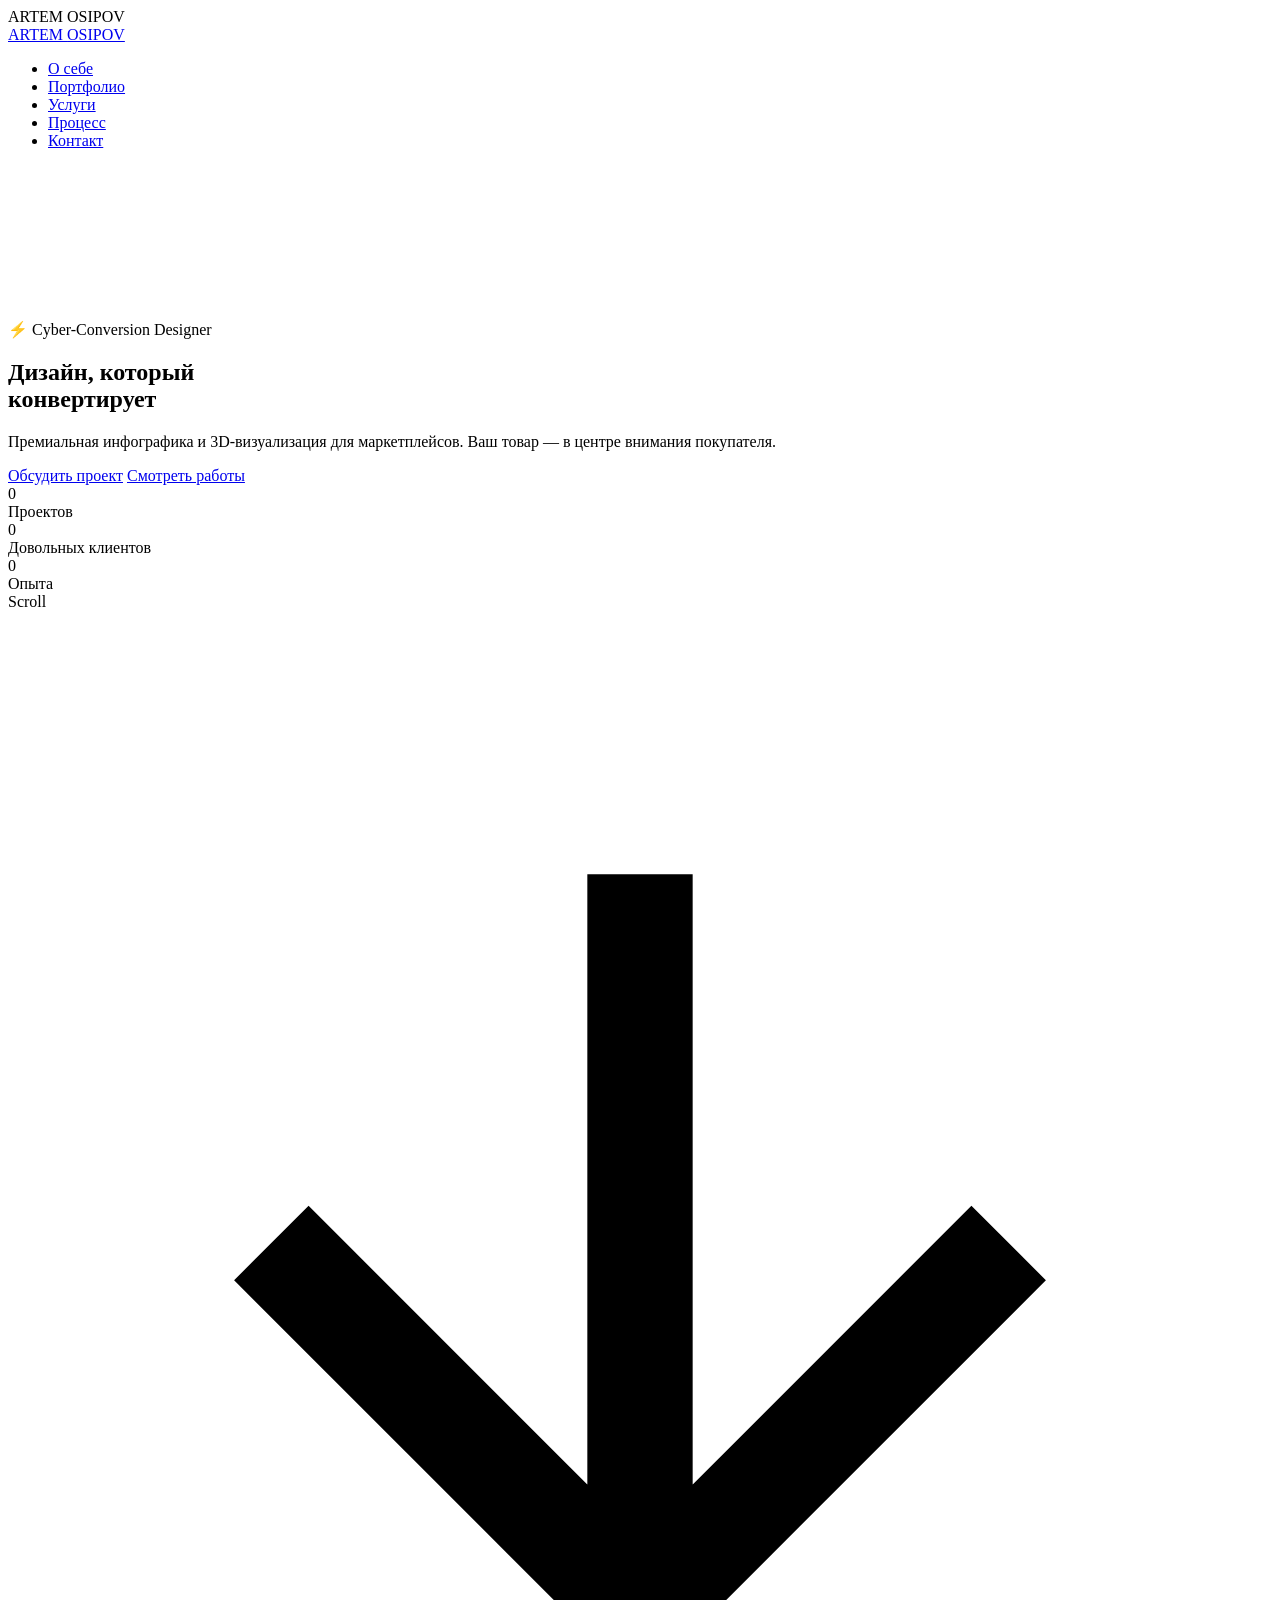
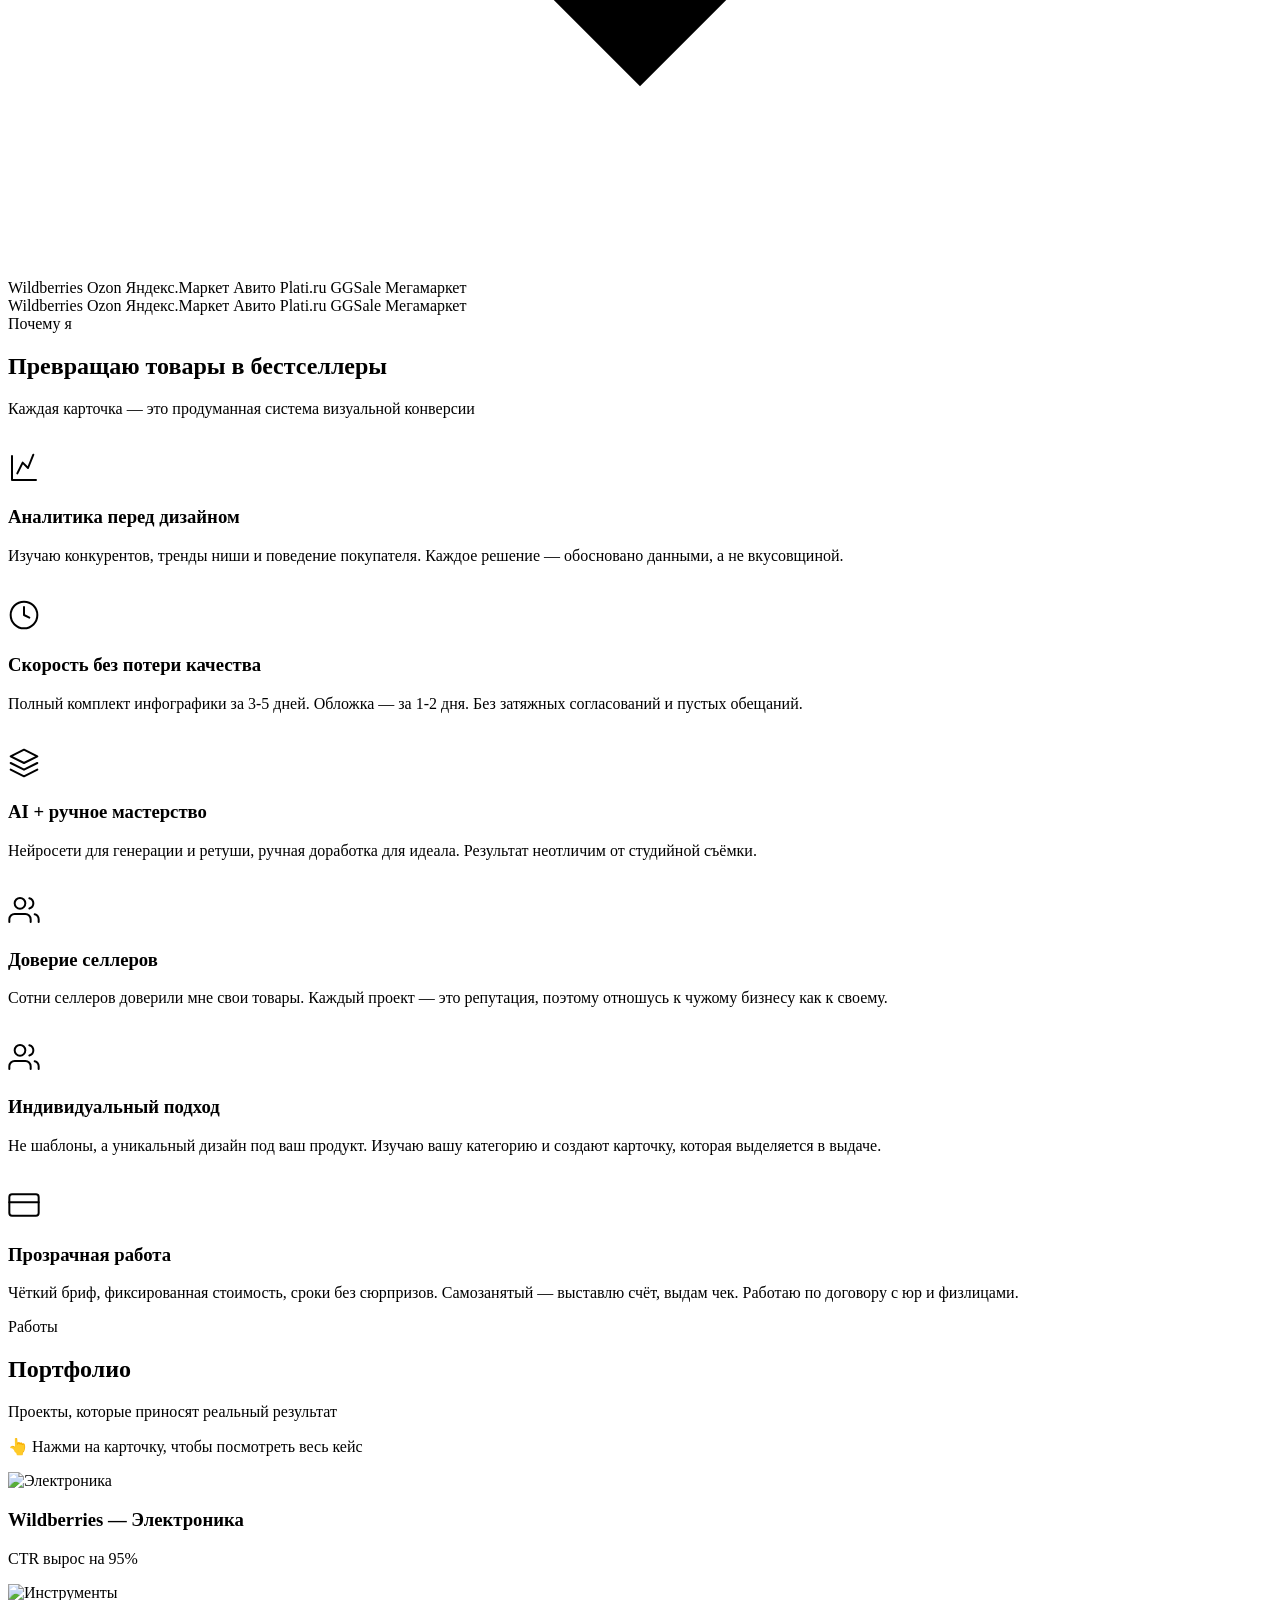
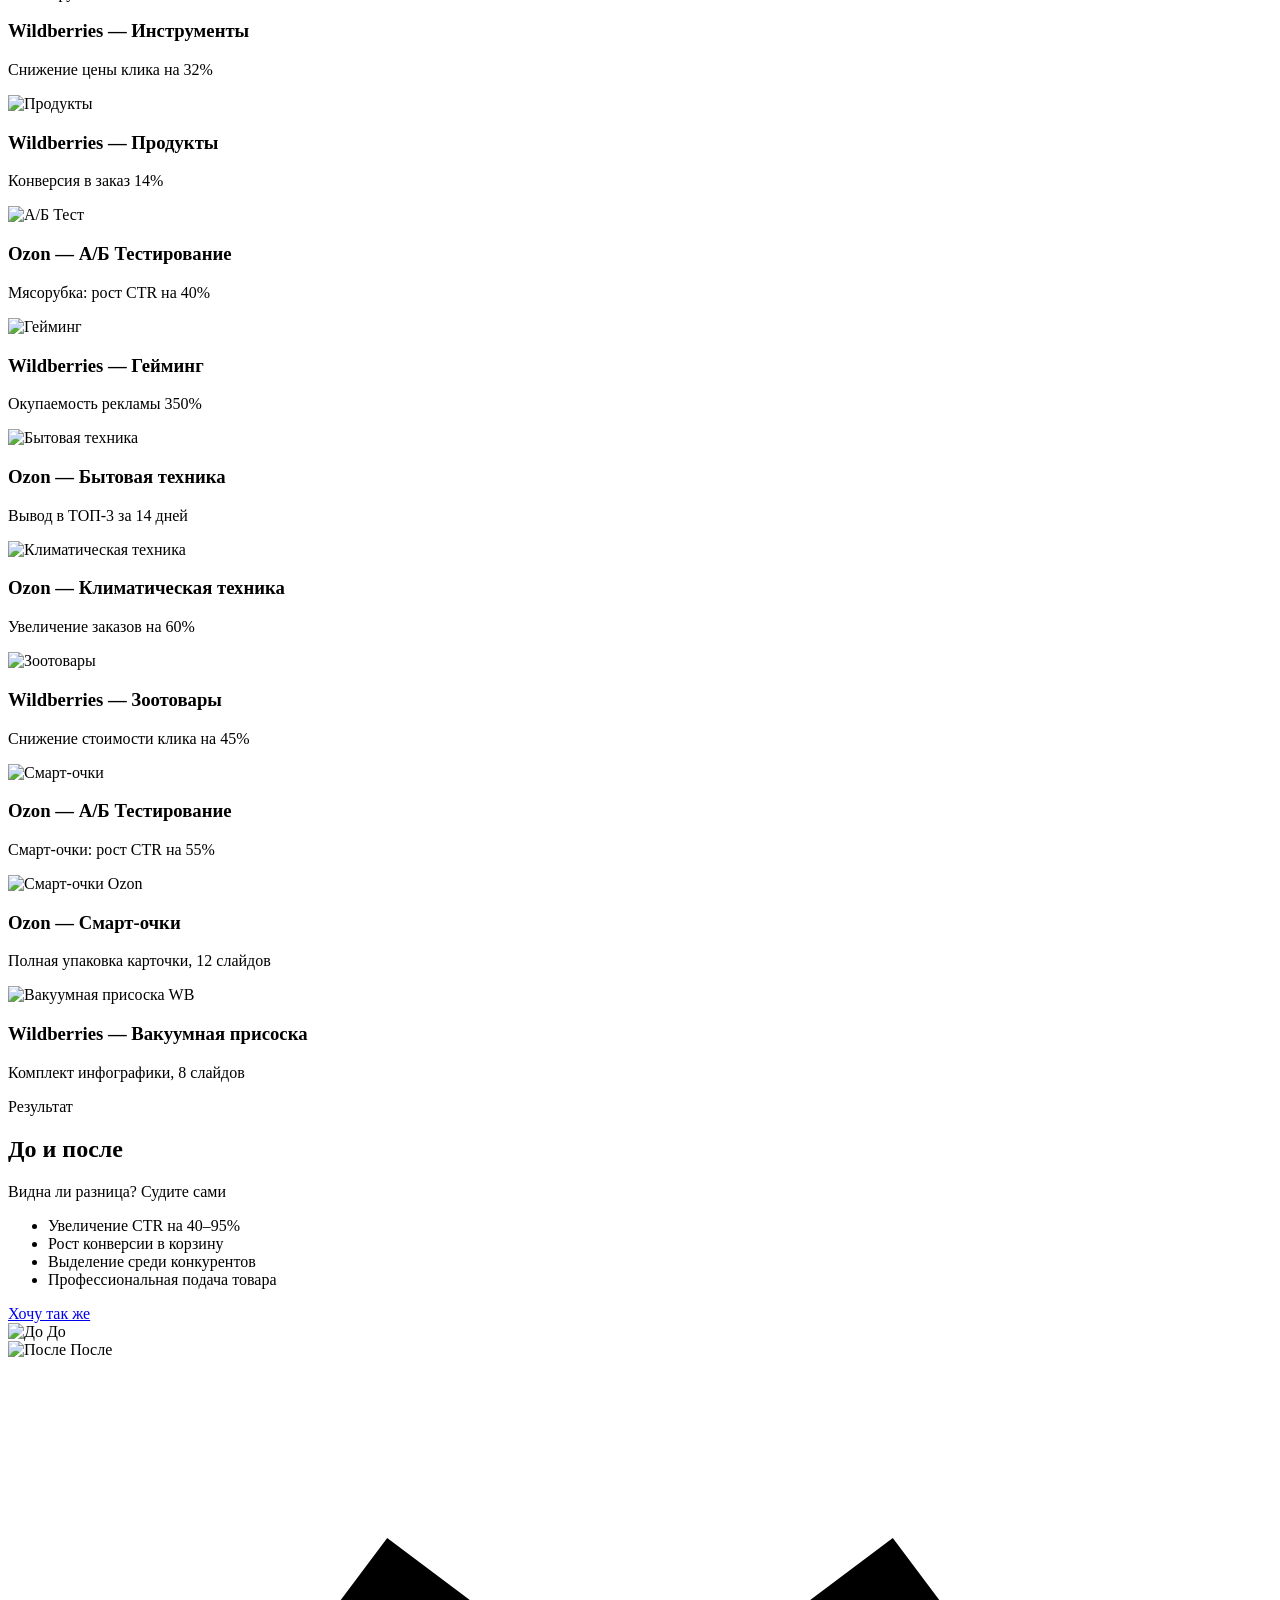
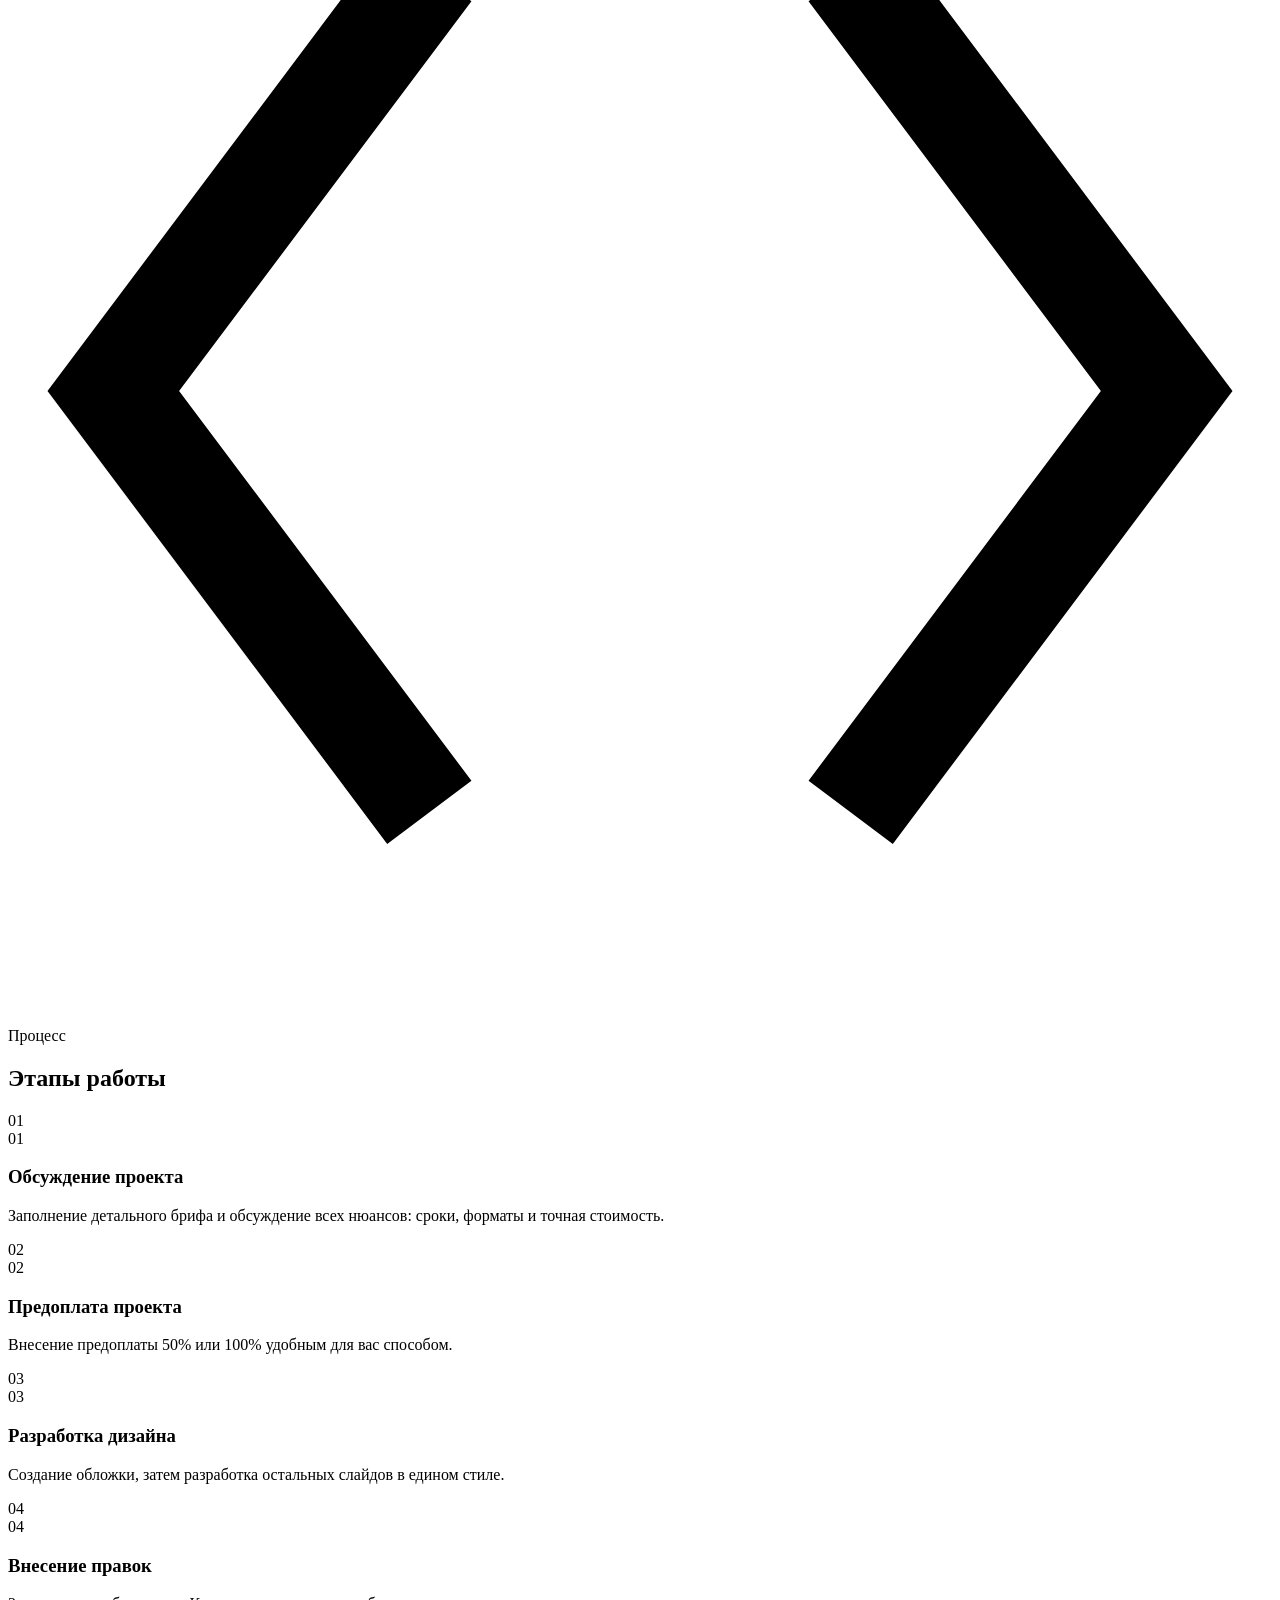
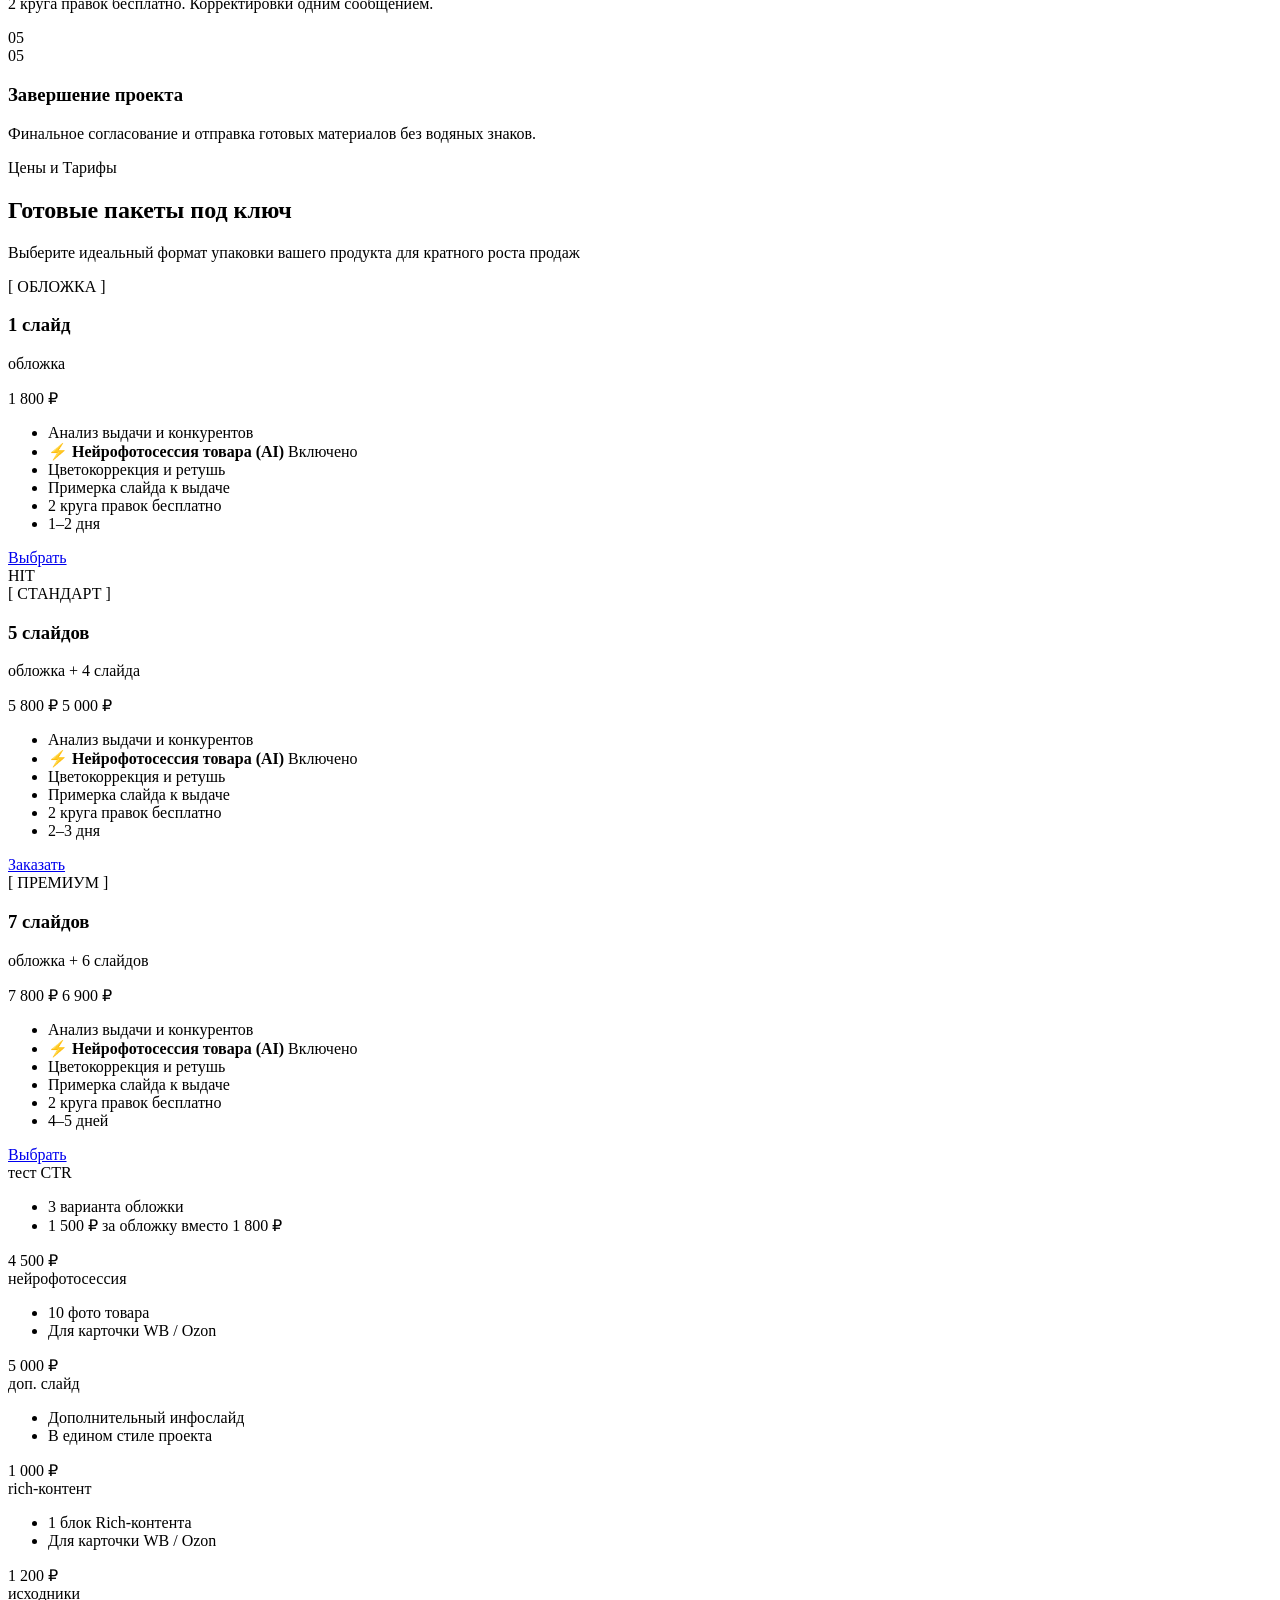
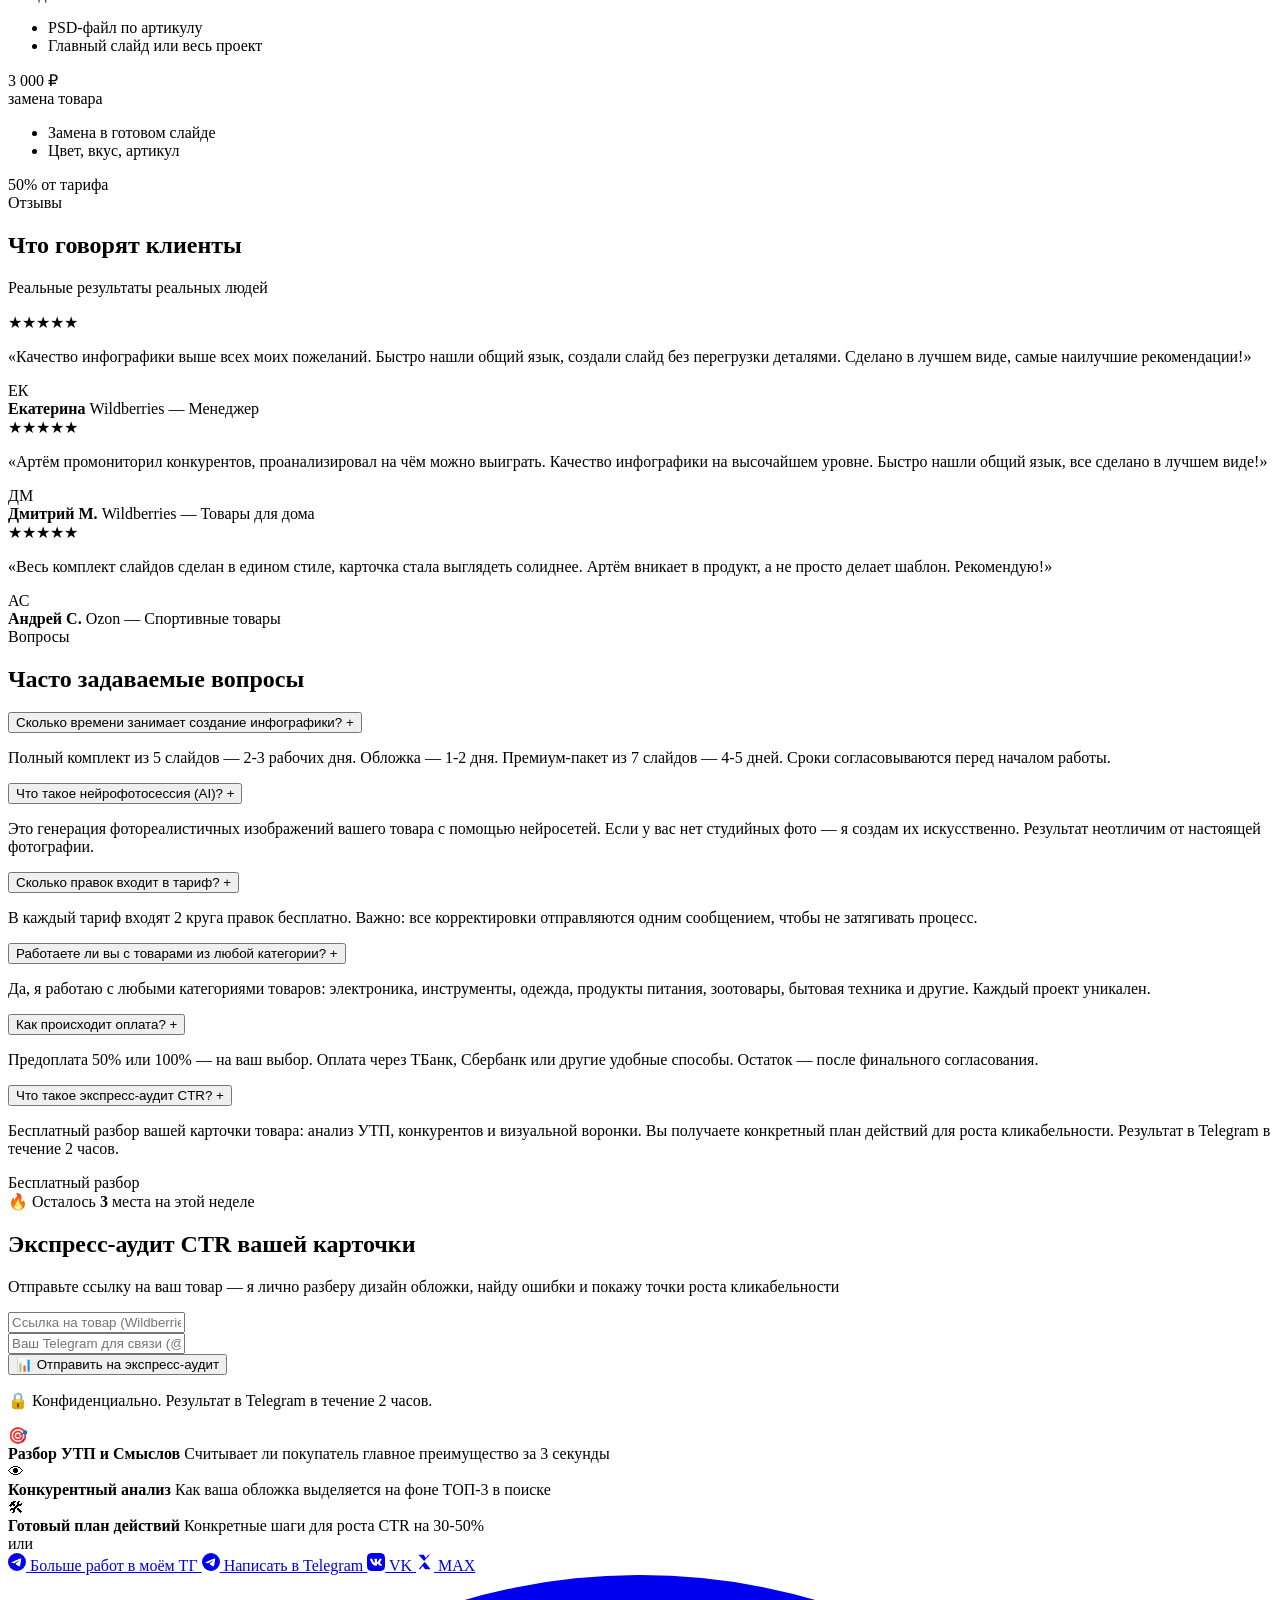
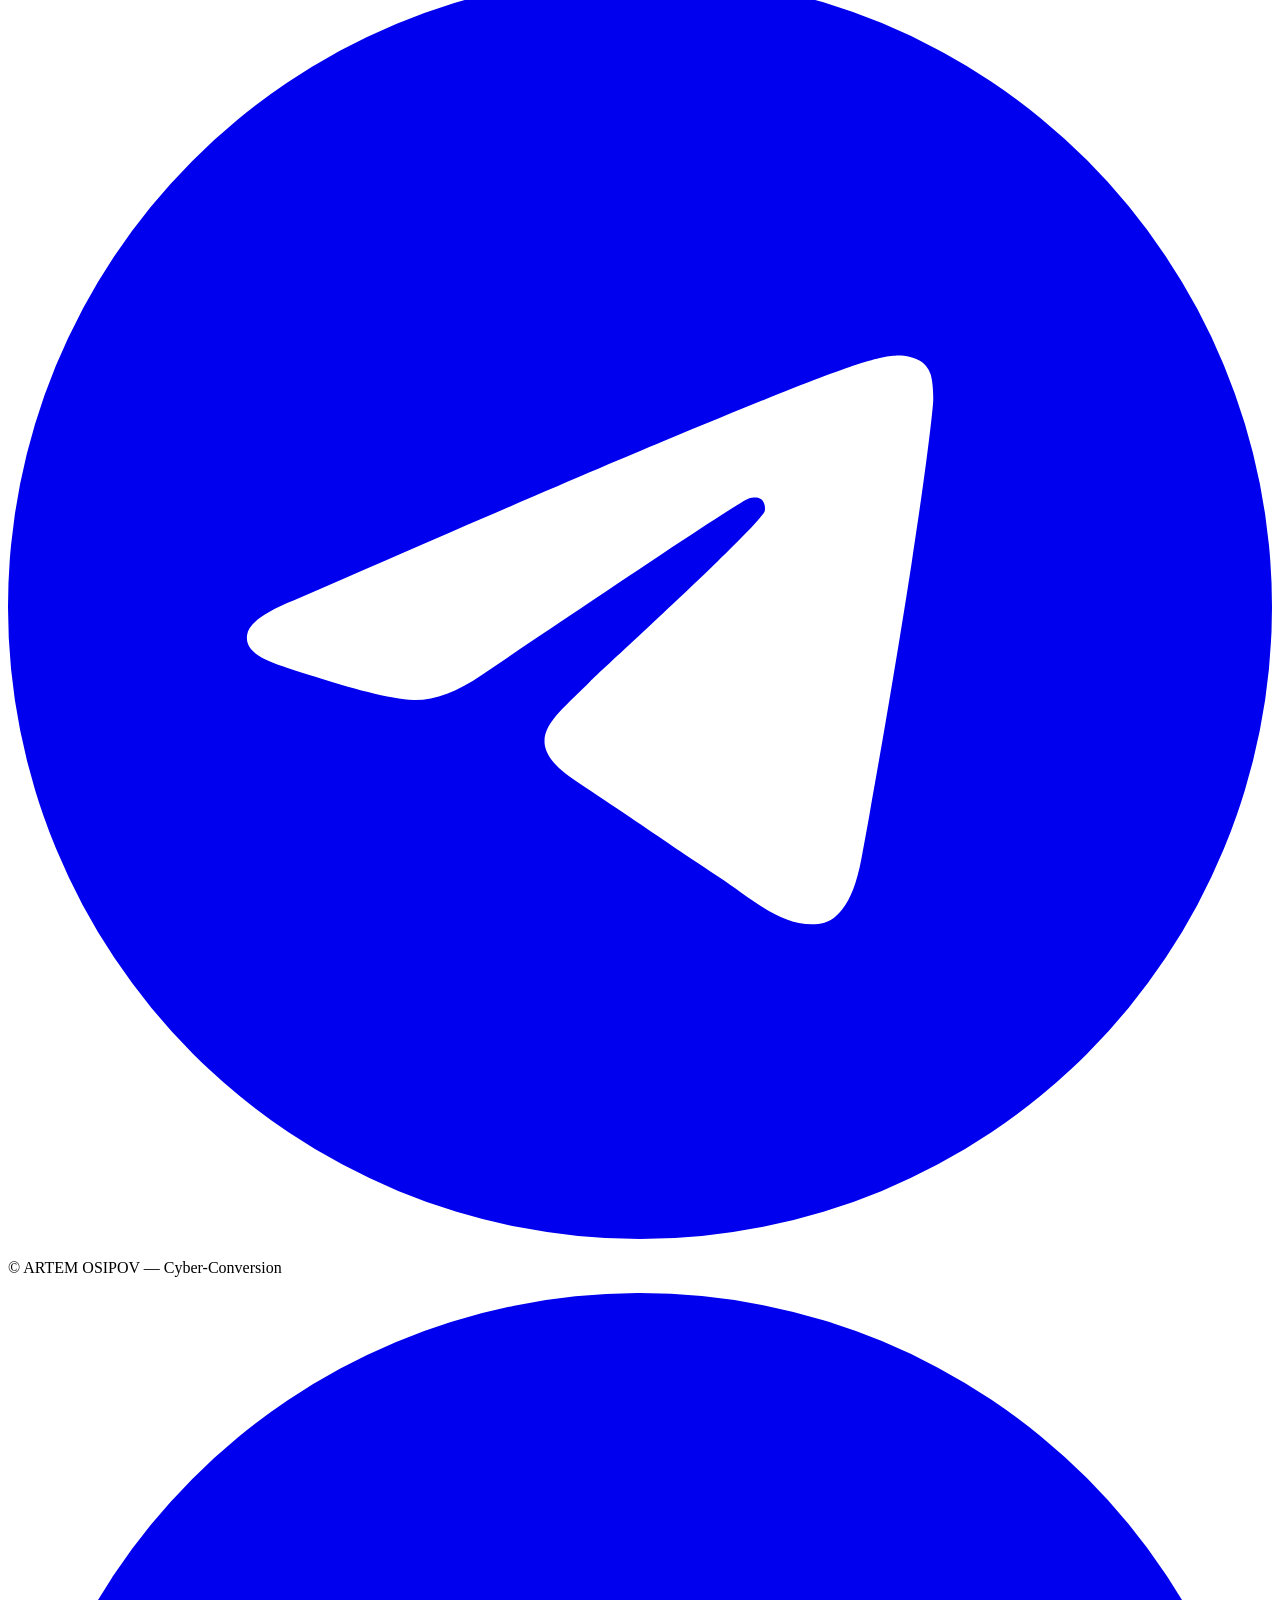
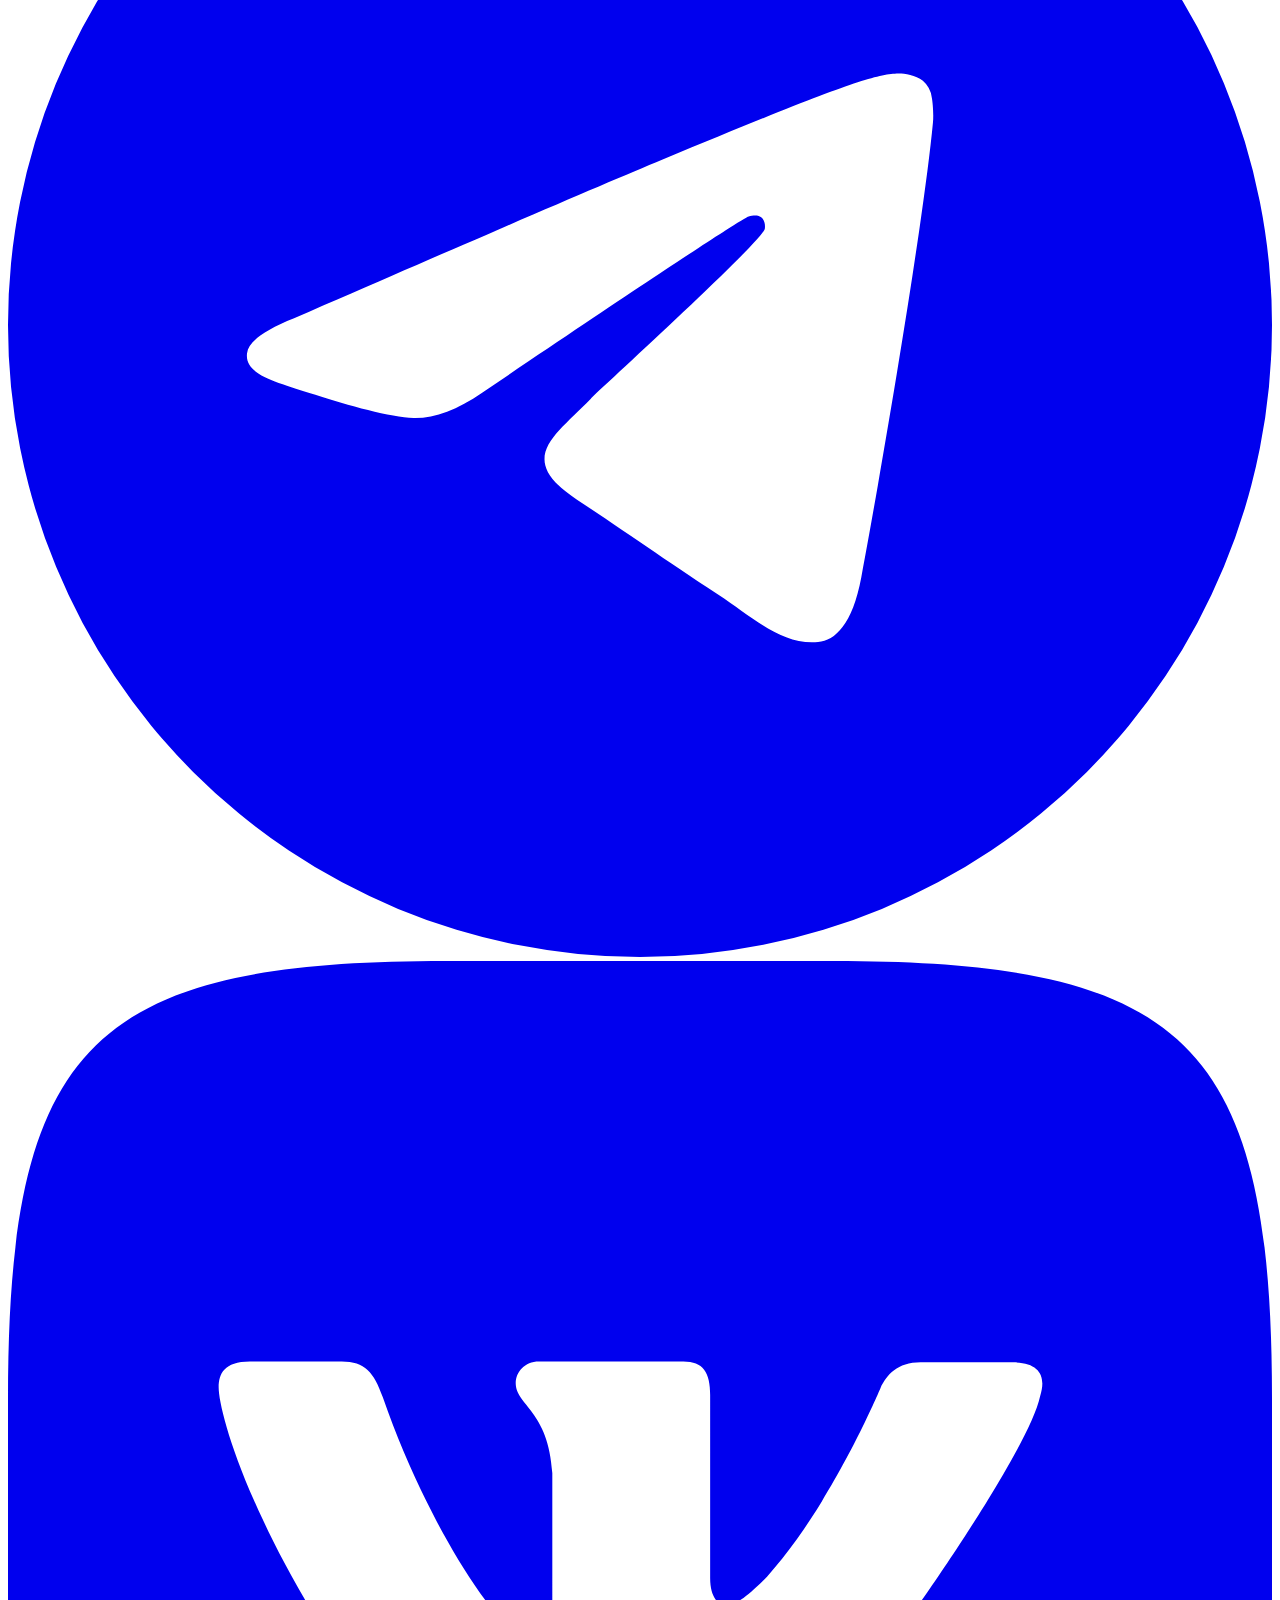
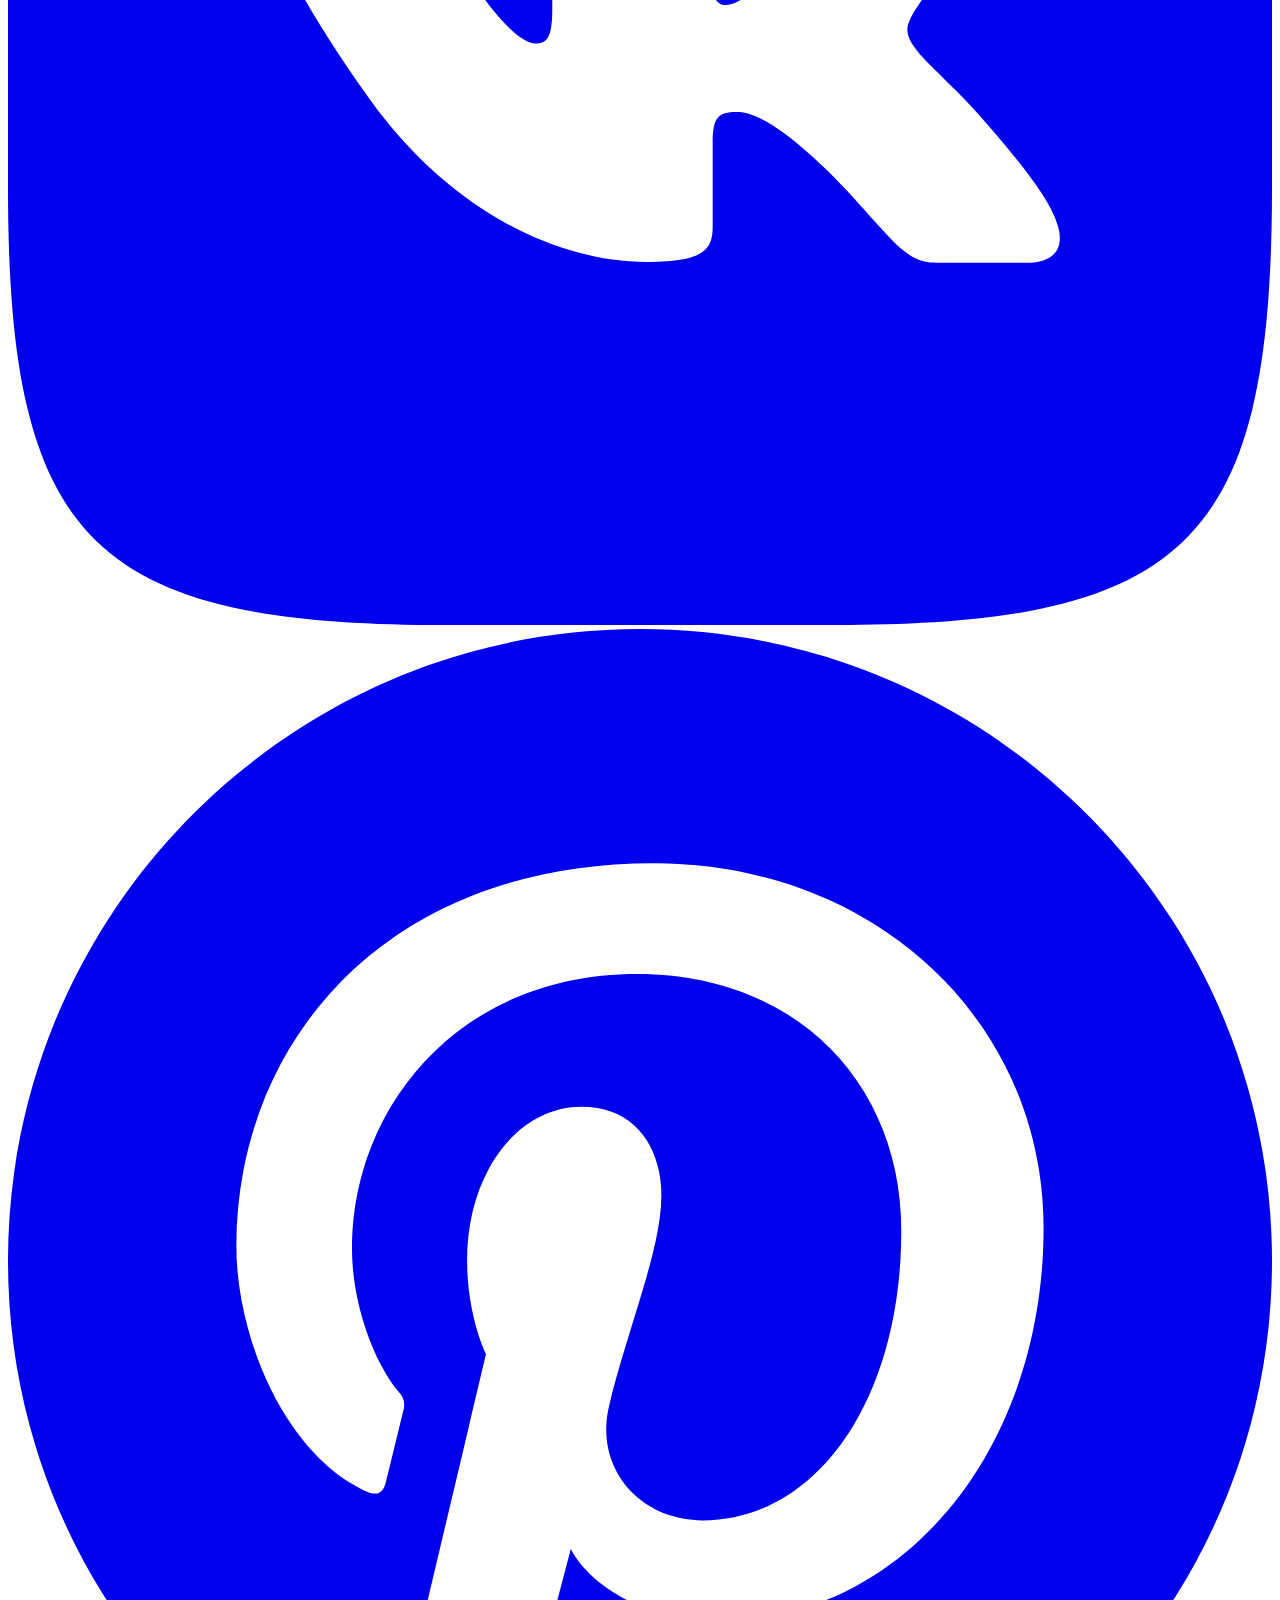
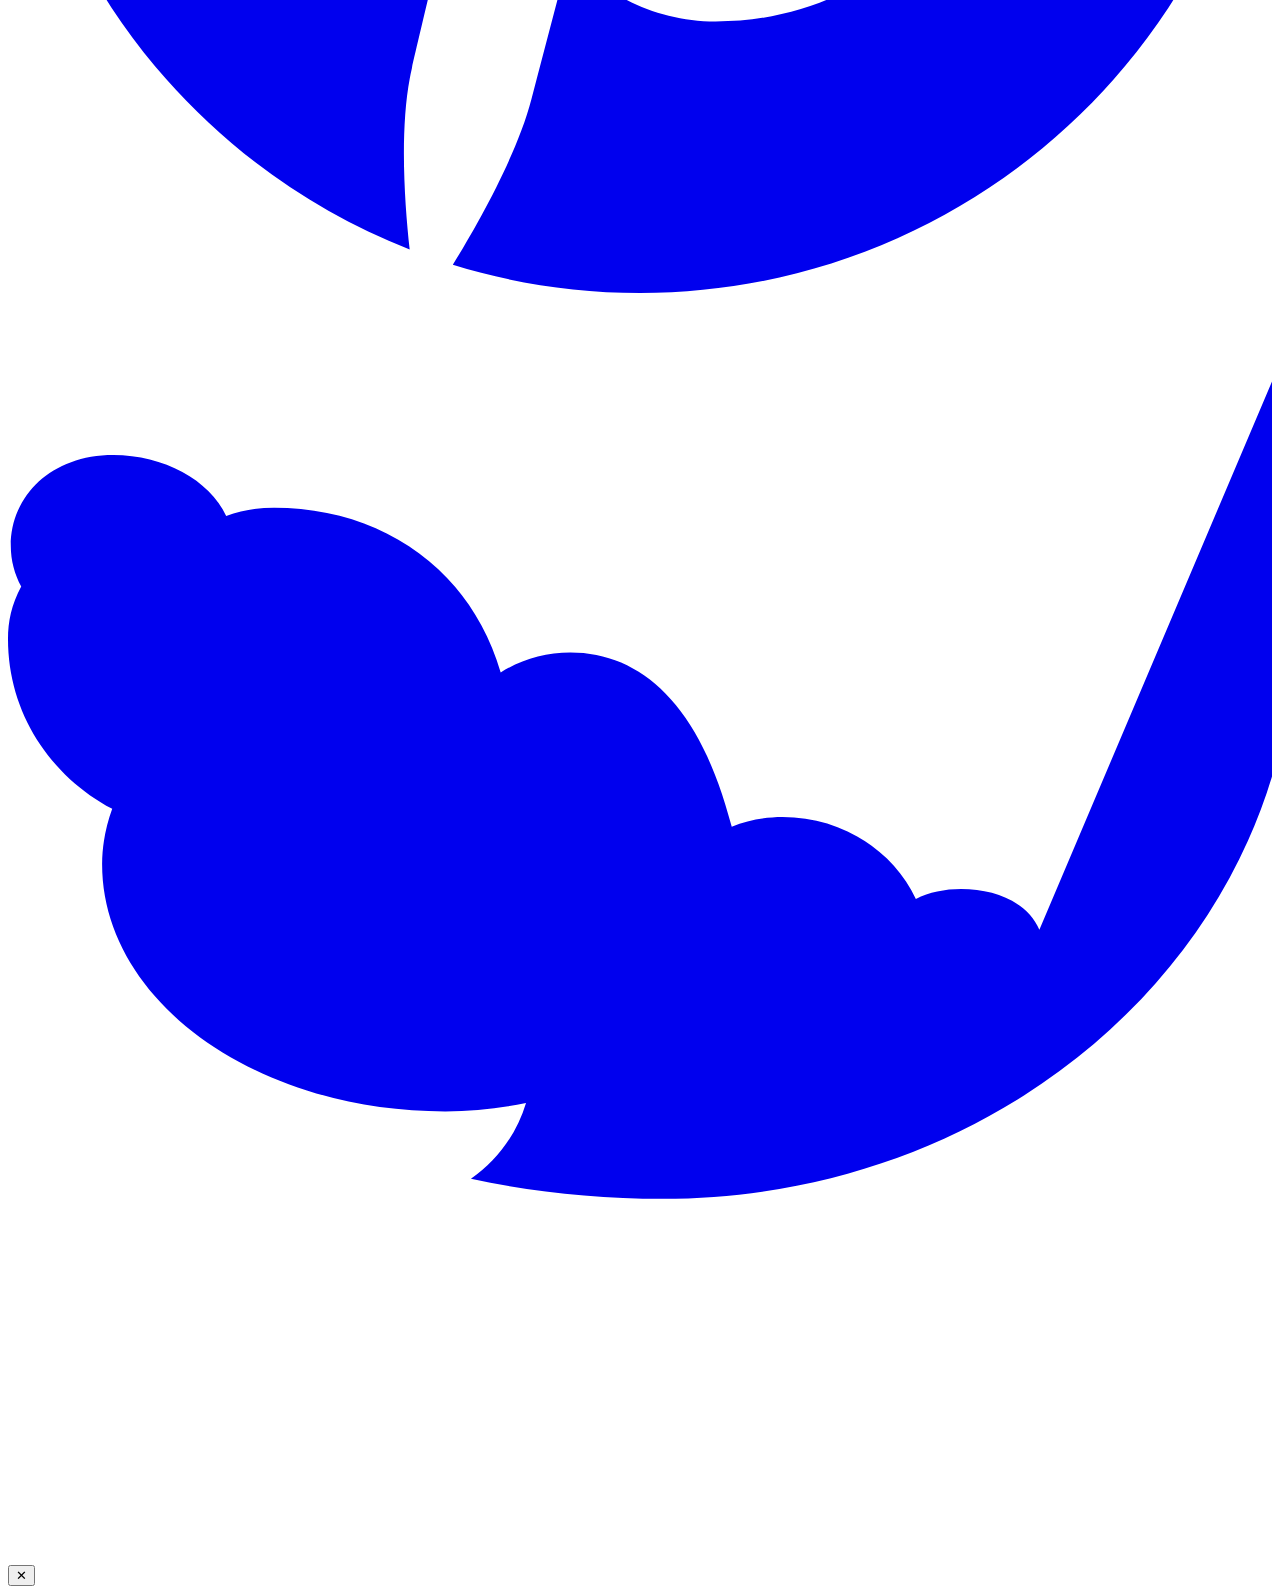
==== templates/index.html @ 78086f6d "Update marquee, add urgency timer, fix case 10/11 descriptions" ====
<!DOCTYPE html>
<html lang="ru">
<head>
  <meta charset="UTF-8">
  <meta name="viewport" content="width=device-width, initial-scale=1.0">
  <title>Artem Osipov — Cyber-Conversion | Инфографика для маркетплейсов</title>
  <meta name="description" content="Премиальная инфографика и 3D-визуализация для Wildberries, Ozon и других маркетплейсов. Дизайн, который конвертирует.">
  <meta name="theme-color" content="#0C1220">

  <!-- OpenGraph / Facebook -->
  <meta property="og:type" content="website">
  <meta property="og:url" content="https://osipov-design.ru/">
  <meta property="og:title" content="Artem Osipov — Cyber-Conversion | Инфографика для маркетплейсов">
  <meta property="og:description" content="Премиальная инфографика и 3D-визуализация для Wildberries, Ozon. Дизайн, который конвертирует и поднимает продажи.">
  <meta property="og:image" content="https://osipov-design.ru/static/images/bento-ai.png">
  <meta property="og:image:width" content="1200">
  <meta property="og:image:height" content="630">

  <!-- Twitter -->
  <meta name="twitter:card" content="summary_large_image">
  <meta name="twitter:url" content="https://osipov-design.ru/">
  <meta name="twitter:title" content="Artem Osipov — Cyber-Conversion | Инфографика для маркетплейсов">
  <meta name="twitter:description" content="Премиальная инфографика и 3D-визуализация для Wildberries, Ozon. Дизайн, который конвертирует и поднимает продажи.">
  <meta name="twitter:image" content="https://osipov-design.ru/static/images/bento-ai.png">

  <!-- Favicon -->
  <link rel="icon" type="image/svg+xml" href="data:image/svg+xml,<svg xmlns='http://www.w3.org/2000/svg' viewBox='0 0 100 100'><text y='.9em' font-size='90'>⚡</text></svg>">

  <!-- JSON-LD Structured Data -->
  <script type="application/ld+json">
  {
    "@context": "https://schema.org",
    "@type": "ProfessionalService",
    "name": "Artem Osipov — Cyber-Conversion",
    "description": "Премиальная инфографика и 3D-визуализация для Wildberries, Ozon и других маркетплейсов",
    "url": "https://osipov-design.ru",
    "image": "https://osipov-design.ru/static/images/bento-ai.png",
    "priceRange": "₽₽",
    "areaServed": "RU",
    "knowsAbout": ["Инфографика для маркетплейсов", "3D визуализация", "Дизайн карточек Wildberries", "Дизайн карточек Ozon", "AI дизайн"],
    "aggregateRating": {
      "@type": "AggregateRating",
      "ratingValue": "4.9",
      "reviewCount": "150"
    }
  }
  </script>

  <!-- Fonts: Unbounded (display) + Plus Jakarta Sans (body) -->
  <link rel="preconnect" href="https://fonts.googleapis.com">
  <link rel="preconnect" href="https://fonts.gstatic.com" crossorigin>
  <link href="https://fonts.googleapis.com/css2?family=Plus+Jakarta+Sans:wght@300;400;500;600;700;800&family=Unbounded:wght@400;500;600;700;800;900&display=swap" rel="stylesheet">

  <!-- CSS -->
  <link rel="stylesheet" href="static/css/tokens.css">
  <link rel="stylesheet" href="static/css/base.css">
  <link rel="stylesheet" href="static/css/components.css">
  <link rel="stylesheet" href="static/css/layout.css">
  <link rel="stylesheet" href="static/css/animations.css">
  <link rel="stylesheet" href="static/css/responsive.css">
</head>
<body>

  <!-- Preloader -->
  <div class="preloader" id="preloader">
    <div class="preloader__inner">
      <div class="preloader__spinner"></div>
      <span class="preloader__text">ARTEM <span class="accent">OSIPOV</span></span>
    </div>
  </div>

  <!-- Brand bar -->
  <div class="header-bar" aria-hidden="true"></div>

  <!-- Subtle scan line -->
  <div class="scan-line" aria-hidden="true"></div>

  <!-- ═══════════ NAVIGATION ═══════════ -->
  <nav class="nav" id="nav">
    <div class="nav__inner">
      <a href="#" class="nav__logo">ARTEM <span class="accent">OSIPOV</span></a>

      <ul class="nav__links" id="navLinks">
        <li><a href="#about" class="nav__link">О себе</a></li>
        <li><a href="#portfolio" class="nav__link">Портфолио</a></li>
        <li><a href="#services" class="nav__link">Услуги</a></li>
        <li><a href="#process" class="nav__link">Процесс</a></li>
        <li><a href="#contact" class="nav__link">Контакт</a></li>
      </ul>

      <div class="nav__hamburger" id="hamburger" role="button" aria-label="Меню" tabindex="0">
        <span></span><span></span><span></span>
      </div>
    </div>
  </nav>

  <!-- ═══════════ HERO ═══════════ -->
  <section class="hero" id="hero">
    <div class="hero__bg">
      <video id="introVideo" autoplay muted playsinline class="hero__video-bg" style="z-index: 1; transition: opacity 0.5s ease; opacity: 0.5;">
        <source src="static/video/01.mp4" type="video/mp4">
      </video>
      <video id="loopVideo" muted playsinline loop class="hero__video-bg" style="z-index: 0; opacity: 0; transition: opacity 0.5s ease;">
        <source src="static/video/02.mp4" type="video/mp4">
      </video>
    </div>

    <div class="container">
      <div class="hero__inner">
        
        <!-- Left Content -->
        <div class="hero__content glass-panel">
          <div class="hero__badge reveal-once" style="--delay: 0.1s;">
            <span class="badge badge--teal">⚡ Cyber-Conversion Designer</span>
          </div>

          <h1 class="hero__title reveal-once" style="--delay: 0.3s;">
            <span class="text-muted-heading">Дизайн, который</span><br>
            <span class="text-teal">конвертирует</span>
          </h1>

          <p class="hero__subtitle reveal-once" style="--delay: 0.5s;">
            Премиальная инфографика и 3D-визуализация для маркетплейсов.
            Ваш товар — в центре внимания покупателя.
          </p>

          <div class="hero__actions reveal-once" style="--delay: 0.7s;">
            <a href="#contact" class="btn btn-primary">Обсудить проект</a>
            <a href="#portfolio" class="btn btn-secondary">Смотреть работы</a>
          </div>

          <div class="hero__stats reveal-once" style="--delay: 0.9s;">
            <div class="stat">
              <div class="stat__number" data-count="150" data-suffix="+">0</div>
              <div class="stat__label">Проектов</div>
            </div>
            <div class="stat">
              <div class="stat__number" data-count="98" data-suffix="%">0</div>
              <div class="stat__label">Довольных клиентов</div>
            </div>
            <div class="stat">
              <div class="stat__number" data-count="3" data-suffix=" года">0</div>
              <div class="stat__label">Опыта</div>
            </div>
          </div>
        </div>



      </div>
    </div>

    <div class="hero__scroll-hint" aria-hidden="true">
      <span>Scroll</span>
      <svg viewBox="0 0 24 24" fill="none" stroke="currentColor" stroke-width="2">
        <path d="M12 5v14M5 12l7 7 7-7"/>
      </svg>
    </div>
  </section>

  <!-- ═══════════ MARQUEE ═══════════ -->
  <div class="marquee" aria-hidden="true">
    <div class="marquee__track">
      <div class="marquee__content">
        <span class="marquee__item">Wildberries</span>
        <span class="marquee__dot"></span>
        <span class="marquee__item">Ozon</span>
        <span class="marquee__dot"></span>
        <span class="marquee__item">Яндекс.Маркет</span>
        <span class="marquee__dot"></span>
        <span class="marquee__item">Авито</span>
        <span class="marquee__dot"></span>
        <span class="marquee__item">Plati.ru</span>
        <span class="marquee__dot"></span>
        <span class="marquee__item">GGSale</span>
        <span class="marquee__dot"></span>
        <span class="marquee__item">Мегамаркет</span>
        <span class="marquee__dot"></span>
      </div>
      <div class="marquee__content" aria-hidden="true">
        <span class="marquee__item">Wildberries</span>
        <span class="marquee__dot"></span>
        <span class="marquee__item">Ozon</span>
        <span class="marquee__dot"></span>
        <span class="marquee__item">Яндекс.Маркет</span>
        <span class="marquee__dot"></span>
        <span class="marquee__item">Авито</span>
        <span class="marquee__dot"></span>
        <span class="marquee__item">Plati.ru</span>
        <span class="marquee__dot"></span>
        <span class="marquee__item">GGSale</span>
        <span class="marquee__dot"></span>
        <span class="marquee__item">Мегамаркет</span>
        <span class="marquee__dot"></span>
      </div>
    </div>
  </div>

  <!-- ═══════════ ABOUT / ADVANTAGES ═══════════ -->
  <section class="section" id="about" style="background: var(--color-bg-section);">
    <div class="container">
      <div class="section-header reveal">
        <span class="section-header__label">Почему я</span>
        <h2 class="section-header__title">
          <span class="text-muted-heading">Превращаю товары в</span>
          <span class="gradient-text">бестселлеры</span>
        </h2>
        <p class="section-header__subtitle">
          Каждая карточка — это продуманная система визуальной конверсии
        </p>
      </div>

      <div class="advantages-grid">
        <!-- Advantage 1 -->
        <div class="advantage-card glow-hover tilt-hover reveal reveal-delay-1">
          <div class="advantage-card__illustration">
            <img src="static/img/advantage-analytics.png" alt="" loading="lazy">
          </div>
          <div class="advantage-card__icon">
            <svg width="32" height="32" viewBox="0 0 24 24" fill="none" stroke="currentColor" stroke-width="1.5" stroke-linecap="round" stroke-linejoin="round"><path d="M3 3v18h18"/><path d="M7 16l4-8 4 4 4-10"/></svg>
          </div>
          <h3 class="advantage-card__title">Аналитика перед дизайном</h3>
          <p class="advantage-card__text">Изучаю конкурентов, тренды ниши и поведение покупателя. Каждое решение — обосновано данными, а не вкусовщиной.</p>
        </div>

        <!-- Advantage 2 -->
        <div class="advantage-card glow-hover tilt-hover reveal reveal-delay-2">
          <div class="advantage-card__illustration">
            <img src="static/img/advantage-speed.png" alt="" loading="lazy">
          </div>
          <div class="advantage-card__icon">
            <svg width="32" height="32" viewBox="0 0 24 24" fill="none" stroke="currentColor" stroke-width="1.5" stroke-linecap="round" stroke-linejoin="round"><circle cx="12" cy="12" r="10"/><polyline points="12 6 12 12 16 14"/></svg>
          </div>
          <h3 class="advantage-card__title">Скорость без потери качества</h3>
          <p class="advantage-card__text">Полный комплект инфографики за 3-5 дней. Обложка — за 1-2 дня. Без затяжных согласований и пустых обещаний.</p>
        </div>

        <!-- Advantage 3 -->
        <div class="advantage-card glow-hover tilt-hover reveal reveal-delay-3">
          <div class="advantage-card__illustration">
            <img src="static/img/advantage-ai.png" alt="" loading="lazy">
          </div>
          <div class="advantage-card__icon">
            <svg width="32" height="32" viewBox="0 0 24 24" fill="none" stroke="currentColor" stroke-width="1.5" stroke-linecap="round" stroke-linejoin="round"><path d="M12 2L2 7l10 5 10-5-10-5z"/><path d="M2 17l10 5 10-5"/><path d="M2 12l10 5 10-5"/></svg>
          </div>
          <h3 class="advantage-card__title">AI + ручное мастерство</h3>
          <p class="advantage-card__text">Нейросети для генерации и ретуши, ручная доработка для идеала. Результат неотличим от студийной съёмки.</p>
        </div>

        <!-- Advantage 4 -->
        <div class="advantage-card glow-hover tilt-hover reveal reveal-delay-4">
          <div class="advantage-card__illustration">
            <img src="static/img/advantage-guarantee.png" alt="" loading="lazy">
          </div>
          <div class="advantage-card__icon">
            <svg width="32" height="32" viewBox="0 0 24 24" fill="none" stroke="currentColor" stroke-width="1.5" stroke-linecap="round" stroke-linejoin="round"><path d="M17 21v-2a4 4 0 0 0-4-4H5a4 4 0 0 0-4 4v2"/><circle cx="9" cy="7" r="4"/><path d="M23 21v-2a4 4 0 0 0-3-3.87"/><path d="M16 3.13a4 4 0 0 1 0 7.75"/></svg>
          </div>
          <h3 class="advantage-card__title">Доверие селлеров</h3>
          <p class="advantage-card__text">Сотни селлеров доверили мне свои товары. Каждый проект — это репутация, поэтому отношусь к чужому бизнесу как к своему.</p>
        </div>

        <!-- Advantage 5 -->
        <div class="advantage-card glow-hover tilt-hover reveal reveal-delay-5">
          <div class="advantage-card__illustration">
            <img src="static/img/advantage-individual.png" alt="" loading="lazy">
          </div>
          <div class="advantage-card__icon">
            <svg width="32" height="32" viewBox="0 0 24 24" fill="none" stroke="currentColor" stroke-width="1.5" stroke-linecap="round" stroke-linejoin="round"><path d="M17 21v-2a4 4 0 0 0-4-4H5a4 4 0 0 0-4 4v2"/><circle cx="9" cy="7" r="4"/><path d="M23 21v-2a4 4 0 0 0-3-3.87"/><path d="M16 3.13a4 4 0 0 1 0 7.75"/></svg>
          </div>
          <h3 class="advantage-card__title">Индивидуальный подход</h3>
          <p class="advantage-card__text">Не шаблоны, а уникальный дизайн под ваш продукт. Изучаю вашу категорию и создают карточку, которая выделяется в выдаче.</p>
        </div>

        <!-- Advantage 6 -->
        <div class="advantage-card glow-hover tilt-hover reveal reveal-delay-6">
          <div class="advantage-card__illustration">
            <img src="static/img/advantage-transparent.png" alt="" loading="lazy">
          </div>
          <div class="advantage-card__icon">
            <svg width="32" height="32" viewBox="0 0 24 24" fill="none" stroke="currentColor" stroke-width="1.5" stroke-linecap="round" stroke-linejoin="round"><rect x="1" y="4" width="22" height="16" rx="2" ry="2"/><line x1="1" y1="10" x2="23" y2="10"/></svg>
          </div>
          <h3 class="advantage-card__title">Прозрачная работа</h3>
          <p class="advantage-card__text">Чёткий бриф, фиксированная стоимость, сроки без сюрпризов. Самозанятый — выставлю счёт, выдам чек. Работаю по договору с юр и физлицами.</p>
        </div>
      </div>
    </div>
  </section>
  <section class="section" id="portfolio">
    <div class="container">
      <div class="section-header reveal">
        <span class="section-header__label">Работы</span>
        <h2 class="section-header__title">
          <span class="gradient-text--iridescent">Портфолио</span>
        </h2>
        <p class="section-header__subtitle">Проекты, которые приносят реальный результат</p>
        <p class="section-header__hint">👆 Нажми на карточку, чтобы посмотреть весь кейс</p>
      </div>

      <div class="portfolio-carousel-wrapper reveal reveal--stagger-children">
        <div class="portfolio-carousel" id="portfolioCarousel">
          <!-- Set 1 -->
          <div class="portfolio-slide" data-case="case1">
            <img src="static/images/keis1/1.png" alt="Электроника" class="portfolio-slide__img" loading="lazy">
            <div class="portfolio-slide__info">
              <h3>Wildberries — Электроника</h3>
              <p>CTR вырос на 95%</p>
            </div>
          </div>
          <div class="portfolio-slide" data-case="case2">
            <img src="static/images/Keis2/1.png" alt="Инструменты" class="portfolio-slide__img" loading="lazy">
            <div class="portfolio-slide__info">
              <h3>Wildberries — Инструменты</h3>
              <p>Снижение цены клика на 32%</p>
            </div>
          </div>
          <div class="portfolio-slide" data-case="case3">
            <img src="static/images/keis3/1.png" alt="Продукты" class="portfolio-slide__img" loading="lazy">
            <div class="portfolio-slide__info">
              <h3>Wildberries — Продукты</h3>
              <p>Конверсия в заказ 14%</p>
            </div>
          </div>
          <div class="portfolio-slide" data-case="case8">
            <img src="static/images/keis8/1.png" alt="А/Б Тест" class="portfolio-slide__img" loading="lazy">
            <div class="portfolio-slide__info">
              <h3>Ozon — А/Б Тестирование</h3>
              <p>Мясорубка: рост CTR на 40%</p>
            </div>
          </div>
          <div class="portfolio-slide" data-case="case4">
            <img src="static/images/Keis4/1.png" alt="Гейминг" class="portfolio-slide__img" loading="lazy">
            <div class="portfolio-slide__info">
              <h3>Wildberries — Гейминг</h3>
              <p>Окупаемость рекламы 350%</p>
            </div>
          </div>
          <div class="portfolio-slide" data-case="case5">
            <img src="static/images/Keis5/1.png" alt="Бытовая техника" class="portfolio-slide__img" loading="lazy">
            <div class="portfolio-slide__info">
              <h3>Ozon — Бытовая техника</h3>
              <p>Вывод в ТОП-3 за 14 дней</p>
            </div>
          </div>
          <div class="portfolio-slide" data-case="case6">
            <img src="static/images/Keis6/1.png" alt="Климатическая техника" class="portfolio-slide__img" loading="lazy">
            <div class="portfolio-slide__info">
              <h3>Ozon — Климатическая техника</h3>
              <p>Увеличение заказов на 60%</p>
            </div>
          </div>
          <div class="portfolio-slide" data-case="case7">
            <img src="static/images/Keis7/1.png" alt="Зоотовары" class="portfolio-slide__img" loading="lazy">
            <div class="portfolio-slide__info">
              <h3>Wildberries — Зоотовары</h3>
              <p>Снижение стоимости клика на 45%</p>
            </div>
          </div>
          <div class="portfolio-slide" data-case="case9">
            <img src="static/images/Keis9/1.png" alt="Смарт-очки" class="portfolio-slide__img" loading="lazy">
            <div class="portfolio-slide__info">
              <h3>Ozon — А/Б Тестирование</h3>
              <p>Смарт-очки: рост CTR на 55%</p>
            </div>
          </div>
          <div class="portfolio-slide" data-case="case10">
            <img src="static/images/Keis10/1.png" alt="Смарт-очки Ozon" class="portfolio-slide__img" loading="lazy">
            <div class="portfolio-slide__info">
              <h3>Ozon — Смарт-очки</h3>
              <p>Полная упаковка карточки, 12 слайдов</p>
            </div>
          </div>
          <div class="portfolio-slide" data-case="case11">
            <img src="static/images/keis11/1.png" alt="Вакуумная присоска WB" class="portfolio-slide__img" loading="lazy">
            <div class="portfolio-slide__info">
              <h3>Wildberries — Вакуумная присоска</h3>
              <p>Комплект инфографики, 8 слайдов</p>
            </div>
          </div>
        </div>
      </div>
    </div>
  </section>

  <!-- ═══════════ BEFORE / AFTER ═══════════ -->
  <section class="section" id="before-after" style="background: var(--color-bg-section);">
    <div class="container">
      <div class="ba-row reveal">
        <div class="ba-row__text">
          <span class="section-header__label">Результат</span>
          <h2 class="ba-row__title">
            <span class="text-muted-heading">До и</span>
            <span class="gradient-text">после</span>
          </h2>
          <p class="ba-row__subtitle">Видна ли разница? Судите сами</p>
          <ul class="ba-row__list">
            <li>Увеличение CTR на 40–95%</li>
            <li>Рост конверсии в корзину</li>
            <li>Выделение среди конкурентов</li>
            <li>Профессиональная подача товара</li>
          </ul>
          <a href="#contact" class="btn btn-primary">Хочу так же</a>
        </div>
        <div class="ba-row__slider">
          <div class="ba-slider" id="baSlider">
            <div class="ba-slider__before">
              <img src="static/img/before.jpg" alt="До" loading="lazy">
              <span class="ba-slider__label ba-slider__label--before">До</span>
            </div>
            <div class="ba-slider__after">
              <img src="static/img/after.jpg" alt="После" loading="lazy">
              <span class="ba-slider__label ba-slider__label--after">После</span>
            </div>
            <div class="ba-slider__handle">
              <div class="ba-slider__handle-line"></div>
              <div class="ba-slider__handle-circle">
                <svg viewBox="0 0 24 24" fill="none" stroke="currentColor" stroke-width="2"><path d="M8 4l-6 8 6 8M16 4l6 8-6 8"/></svg>
              </div>
              <div class="ba-slider__handle-line"></div>
            </div>
          </div>
        </div>
      </div>
    </div>
  </section>

  <!-- ═══════════ PROCESS ═══════════ -->
  <section class="section process-section" id="process">
    <div class="container">
      <div class="section-header reveal">
        <span class="section-header__label">Процесс</span>
        <h2 class="section-header__title">
          <span class="text-muted-heading">Этапы</span>
          <span class="gradient-text">работы</span>
        </h2>
      </div>

      <div class="process-timeline">
        <div class="process-timeline__line" aria-hidden="true"></div>
        <div class="process-timeline__line process-timeline__line--fill" aria-hidden="true"></div>

        <div class="process-step reveal" style="--accent: var(--color-teal);">
          <div class="process-step__dot">
            <span class="process-step__num">01</span>
          </div>
          <div class="process-step__card glow-hover">
            <div class="process-step__watermark">01</div>
            <h3 class="process-step__title">Обсуждение проекта</h3>
            <p class="process-step__text">Заполнение детального брифа и обсуждение всех нюансов: сроки, форматы и точная стоимость.</p>
          </div>
        </div>

        <div class="process-step reveal reveal-delay-1" style="--accent: #CCFF00;">
          <div class="process-step__dot">
            <span class="process-step__num">02</span>
          </div>
          <div class="process-step__card glow-hover">
            <div class="process-step__watermark">02</div>
            <h3 class="process-step__title">Предоплата проекта</h3>
            <p class="process-step__text">Внесение предоплаты 50% или 100% удобным для вас способом.</p>
          </div>
        </div>

        <div class="process-step reveal reveal-delay-2" style="--accent: #818cf8;">
          <div class="process-step__dot">
            <span class="process-step__num">03</span>
          </div>
          <div class="process-step__card glow-hover">
            <div class="process-step__watermark">03</div>
            <h3 class="process-step__title">Разработка дизайна</h3>
            <p class="process-step__text">Создание обложки, затем разработка остальных слайдов в едином стиле.</p>
          </div>
        </div>

        <div class="process-step reveal reveal-delay-3" style="--accent: #fb7185;">
          <div class="process-step__dot">
            <span class="process-step__num">04</span>
          </div>
          <div class="process-step__card glow-hover">
            <div class="process-step__watermark">04</div>
            <h3 class="process-step__title">Внесение правок</h3>
            <p class="process-step__text">2 круга правок бесплатно. Корректировки одним сообщением.</p>
          </div>
        </div>

        <div class="process-step reveal reveal-delay-4" style="--accent: #a855f7;">
          <div class="process-step__dot">
            <span class="process-step__num">05</span>
          </div>
          <div class="process-step__card glow-hover">
            <div class="process-step__watermark">05</div>
            <h3 class="process-step__title">Завершение проекта</h3>
            <p class="process-step__text">Финальное согласование и отправка готовых материалов без водяных знаков.</p>
          </div>
        </div>
      </div>
    </div>
  </section>

  <!-- ═══════════ SERVICES / TARIFFS ═══════════ -->
  <section class="section" id="services" style="background: var(--color-bg-section);">
    <div class="container">
      <div class="section-header reveal">
        <span class="section-header__label">Цены и Тарифы</span>
        <h2 class="section-header__title">
          <span class="text-muted-heading">Готовые пакеты</span>
          <span class="gradient-text">под ключ</span>
        </h2>
        <p class="section-header__subtitle">Выберите идеальный формат упаковки вашего продукта для кратного роста продаж</p>
      </div>

      <div class="tariffs-grid">
        <!-- Тариф 1: Обложка -->
        <div class="tariff-card glow-hover tilt-hover reveal reveal-delay-1">
          <div class="tariff-card__header">
            <span class="tariff-card__subtitle">[ ОБЛОЖКА ]</span>
            <h3 class="tariff-card__title">1 <span class="tariff-card__title-unit">слайд</span></h3>
            <p class="tariff-card__title-desc">обложка</p>
            <div class="tariff-card__price-wrapper">
              <span class="tariff-card__price">1 800 ₽</span>
            </div>
          </div>
          <ul class="tariff-card__features">
            <li>Анализ выдачи и конкурентов</li>
            <li><strong class="text-teal">⚡ Нейрофотосессия товара (AI)</strong> <span class="badge-ai-inline">Включено</span></li>
            <li>Цветокоррекция и ретушь</li>
            <li>Примерка слайда к выдаче</li>
            <li>2 круга правок бесплатно</li>
            <li class="tariff-card__delivery-time">1–2 дня</li>
          </ul>
          <a href="#contact" class="btn btn-secondary tariff-card__btn">Выбрать</a>
        </div>

        <!-- Тариф 2: Стандарт (HIT) -->
        <div class="tariff-card tariff-card--hit glow-hover tilt-hover reveal reveal-delay-2">
          <span class="tariff-card__badge">HIT</span>
          <div class="tariff-card__header">
            <span class="tariff-card__subtitle">[ СТАНДАРТ ]</span>
            <h3 class="tariff-card__title">5 <span class="tariff-card__title-unit">слайдов</span></h3>
            <p class="tariff-card__title-desc">обложка + 4 слайда</p>
            <div class="tariff-card__price-wrapper">
              <span class="tariff-card__price-old">5 800 ₽</span>
              <span class="tariff-card__price">5 000 ₽</span>
            </div>
          </div>
          <ul class="tariff-card__features">
            <li>Анализ выдачи и конкурентов</li>
            <li><strong class="text-neon-lime">⚡ Нейрофотосессия товара (AI)</strong> <span class="badge-ai-inline">Включено</span></li>
            <li>Цветокоррекция и ретушь</li>
            <li>Примерка слайда к выдаче</li>
            <li>2 круга правок бесплатно</li>
            <li class="tariff-card__delivery-time">2–3 дня</li>
          </ul>
          <a href="#contact" class="btn btn-teal tariff-card__btn">Заказать</a>
        </div>

        <!-- Тариф 3: Премиум -->
        <div class="tariff-card tariff-card--premium glow-hover tilt-hover reveal reveal-delay-3">
          <div class="tariff-card__header">
            <span class="tariff-card__subtitle">[ ПРЕМИУМ ]</span>
            <h3 class="tariff-card__title">7 <span class="tariff-card__title-unit">слайдов</span></h3>
            <p class="tariff-card__title-desc">обложка + 6 слайдов</p>
            <div class="tariff-card__price-wrapper">
              <span class="tariff-card__price-old">7 800 ₽</span>
              <span class="tariff-card__price">6 900 ₽</span>
            </div>
          </div>
          <ul class="tariff-card__features">
            <li>Анализ выдачи и конкурентов</li>
            <li><strong class="text-coral">⚡ Нейрофотосессия товара (AI)</strong> <span class="badge-ai-inline">Включено</span></li>
            <li>Цветокоррекция и ретушь</li>
            <li>Примерка слайда к выдаче</li>
            <li>2 круга правок бесплатно</li>
            <li class="tariff-card__delivery-time">4–5 дней</li>
          </ul>
          <a href="#contact" class="btn btn-secondary tariff-card__btn">Выбрать</a>
        </div>
      </div>

      <div class="upsells-grid reveal">
        <div class="upsell-card glow-hover">
          <span class="upsell-card__badge">тест CTR</span>
          <ul class="upsell-card__list">
            <li>3 варианта обложки</li>
            <li>1 500 ₽ за обложку вместо 1 800 ₽</li>
          </ul>
          <span class="upsell-card__price">4 500 ₽</span>
        </div>
        <div class="upsell-card glow-hover">
          <span class="upsell-card__badge">нейрофотосессия</span>
          <ul class="upsell-card__list">
            <li>10 фото товара</li>
            <li>Для карточки WB / Ozon</li>
          </ul>
          <span class="upsell-card__price">5 000 ₽</span>
        </div>
        <div class="upsell-card glow-hover">
          <span class="upsell-card__badge">доп. слайд</span>
          <ul class="upsell-card__list">
            <li>Дополнительный инфослайд</li>
            <li>В едином стиле проекта</li>
          </ul>
          <span class="upsell-card__price">1 000 ₽</span>
        </div>
        <div class="upsell-card glow-hover">
          <span class="upsell-card__badge">rich-контент</span>
          <ul class="upsell-card__list">
            <li>1 блок Rich-контента</li>
            <li>Для карточки WB / Ozon</li>
          </ul>
          <span class="upsell-card__price">1 200 ₽</span>
        </div>
        <div class="upsell-card glow-hover">
          <span class="upsell-card__badge">исходники</span>
          <ul class="upsell-card__list">
            <li>PSD-файл по артикулу</li>
            <li>Главный слайд или весь проект</li>
          </ul>
          <span class="upsell-card__price">3 000 ₽</span>
        </div>
        <div class="upsell-card glow-hover">
          <span class="upsell-card__badge">замена товара</span>
          <ul class="upsell-card__list">
            <li>Замена в готовом слайде</li>
            <li>Цвет, вкус, артикул</li>
          </ul>
          <span class="upsell-card__price">50% от тарифа</span>
        </div>
      </div>
    </div>
  </section>

  <!-- ═══════════ TESTIMONIALS ═══════════ -->
  <section class="section" id="testimonials" style="background: var(--color-bg-section);">
    <div class="container">
      <div class="section-header reveal">
        <span class="section-header__label">Отзывы</span>
        <h2 class="section-header__title">
          <span class="text-muted-heading">Что говорят</span>
          <span class="gradient-text">клиенты</span>
        </h2>
        <p class="section-header__subtitle">Реальные результаты реальных людей</p>
      </div>

      <div class="testimonials-grid reveal">
        <div class="testimonial-card glow-hover tilt-hover">
          <div class="testimonial-card__stars">★★★★★</div>
          <p class="testimonial-card__text">«Качество инфографики выше всех моих пожеланий. Быстро нашли общий язык, создали слайд без перегрузки деталями. Сделано в лучшем виде, самые наилучшие рекомендации!»</p>
          <div class="testimonial-card__author">
            <div class="testimonial-card__avatar">ЕК</div>
            <div>
              <strong>Екатерина</strong>
              <span>Wildberries — Менеджер</span>
            </div>
          </div>
        </div>

        <div class="testimonial-card glow-hover tilt-hover">
          <div class="testimonial-card__stars">★★★★★</div>
          <p class="testimonial-card__text">«Артём промониторил конкурентов, проанализировал на чём можно выиграть. Качество инфографики на высочайшем уровне. Быстро нашли общий язык, все сделано в лучшем виде!»</p>
          <div class="testimonial-card__author">
            <div class="testimonial-card__avatar">ДМ</div>
            <div>
              <strong>Дмитрий М.</strong>
              <span>Wildberries — Товары для дома</span>
            </div>
          </div>
        </div>

        <div class="testimonial-card glow-hover tilt-hover">
          <div class="testimonial-card__stars">★★★★★</div>
          <p class="testimonial-card__text">«Весь комплект слайдов сделан в едином стиле, карточка стала выглядеть солиднее. Артём вникает в продукт, а не просто делает шаблон. Рекомендую!»</p>
          <div class="testimonial-card__author">
            <div class="testimonial-card__avatar">АС</div>
            <div>
              <strong>Андрей С.</strong>
              <span>Ozon — Спортивные товары</span>
            </div>
          </div>
        </div>
      </div>
    </div>
  </section>

  <!-- ═══════════ FAQ ═══════════ -->
  <section class="section" id="faq">
    <div class="container">
      <div class="section-header reveal">
        <span class="section-header__label">Вопросы</span>
        <h2 class="section-header__title">
          <span class="text-muted-heading">Часто задаваемые</span>
          <span class="gradient-text">вопросы</span>
        </h2>
      </div>

      <div class="faq-list reveal">
        <div class="faq-item glow-hover">
          <button class="faq-item__question" aria-expanded="false">
            <span>Сколько времени занимает создание инфографики?</span>
            <span class="faq-item__icon">+</span>
          </button>
          <div class="faq-item__answer">
            <p>Полный комплект из 5 слайдов — 2-3 рабочих дня. Обложка — 1-2 дня. Премиум-пакет из 7 слайдов — 4-5 дней. Сроки согласовываются перед началом работы.</p>
          </div>
        </div>

        <div class="faq-item glow-hover">
          <button class="faq-item__question" aria-expanded="false">
            <span>Что такое нейрофотосессия (AI)?</span>
            <span class="faq-item__icon">+</span>
          </button>
          <div class="faq-item__answer">
            <p>Это генерация фотореалистичных изображений вашего товара с помощью нейросетей. Если у вас нет студийных фото — я создам их искусственно. Результат неотличим от настоящей фотографии.</p>
          </div>
        </div>

        <div class="faq-item glow-hover">
          <button class="faq-item__question" aria-expanded="false">
            <span>Сколько правок входит в тариф?</span>
            <span class="faq-item__icon">+</span>
          </button>
          <div class="faq-item__answer">
            <p>В каждый тариф входят 2 круга правок бесплатно. Важно: все корректировки отправляются одним сообщением, чтобы не затягивать процесс.</p>
          </div>
        </div>

        <div class="faq-item glow-hover">
          <button class="faq-item__question" aria-expanded="false">
            <span>Работаете ли вы с товарами из любой категории?</span>
            <span class="faq-item__icon">+</span>
          </button>
          <div class="faq-item__answer">
            <p>Да, я работаю с любыми категориями товаров: электроника, инструменты, одежда, продукты питания, зоотовары, бытовая техника и другие. Каждый проект уникален.</p>
          </div>
        </div>

        <div class="faq-item glow-hover">
          <button class="faq-item__question" aria-expanded="false">
            <span>Как происходит оплата?</span>
            <span class="faq-item__icon">+</span>
          </button>
          <div class="faq-item__answer">
            <p>Предоплата 50% или 100% — на ваш выбор. Оплата через ТБанк, Сбербанк или другие удобные способы. Остаток — после финального согласования.</p>
          </div>
        </div>

        <div class="faq-item glow-hover">
          <button class="faq-item__question" aria-expanded="false">
            <span>Что такое экспресс-аудит CTR?</span>
            <span class="faq-item__icon">+</span>
          </button>
          <div class="faq-item__answer">
            <p>Бесплатный разбор вашей карточки товара: анализ УТП, конкурентов и визуальной воронки. Вы получаете конкретный план действий для роста кликабельности. Результат в Telegram в течение 2 часов.</p>
          </div>
        </div>
      </div>
    </div>
  </section>

  <!-- ═══════════ CTA (CTR AUDIT) ═══════════ -->
  <section class="section cta-section" id="contact">
    <div class="cta-section__glow" aria-hidden="true"></div>
    <div class="container">
      <div class="cta-section__inner reveal">

        <!-- Top: headline -->
        <div class="cta-section__header">
          <span class="cta__label">Бесплатный разбор</span>
          <div class="urgency-timer" id="urgencyTimer">
            <span class="urgency-timer__icon">🔥</span>
            <span class="urgency-timer__text">Осталось <strong id="timerSlots">3</strong> места на этой неделе</span>
          </div>
          <h2 class="cta-section__title">
            <span class="text-teal">Экспресс-аудит</span>
            <span class="text-muted-heading">CTR вашей карточки</span>
          </h2>
          <p class="cta-section__subtitle">
            Отправьте ссылку на ваш товар — я лично разберу дизайн обложки, найду ошибки и покажу точки роста кликабельности
          </p>
        </div>

        <!-- Middle: form + benefits side by side -->
        <div class="cta-section__body">
          <form class="audit-form cta-section__form" id="auditForm">
            <div class="audit-form__group">
              <input type="url" id="auditLink" placeholder="Ссылка на товар (Wildberries / Ozon)..." required class="audit-form__input">
            </div>
            <div class="audit-form__group">
              <input type="text" id="auditContact" placeholder="Ваш Telegram для связи (@username)..." required class="audit-form__input">
            </div>
            <button type="submit" class="btn btn-teal audit-form__btn">
              📊 Отправить на экспресс-аудит
            </button>
            <p class="audit-form__disclaimer">🔒 Конфиденциально. Результат в Telegram в течение 2 часов.</p>
          </form>

          <div class="cta-section__benefits">
            <div class="cta-benefit">
              <span class="cta-benefit__icon">🎯</span>
              <div>
                <strong>Разбор УТП и Смыслов</strong>
                <span>Считывает ли покупатель главное преимущество за 3 секунды</span>
              </div>
            </div>
            <div class="cta-benefit">
              <span class="cta-benefit__icon">👁</span>
              <div>
                <strong>Конкурентный анализ</strong>
                <span>Как ваша обложка выделяется на фоне ТОП-3 в поиске</span>
              </div>
            </div>
            <div class="cta-benefit">
              <span class="cta-benefit__icon">🛠</span>
              <div>
                <strong>Готовый план действий</strong>
                <span>Конкретные шаги для роста CTR на 30-50%</span>
              </div>
            </div>
          </div>
        </div>

        <!-- Bottom: direct contact -->
        <div class="cta-section__footer">
          <span class="cta-section__footer-divider">или</span>
          <div class="cta-section__footer-buttons">
            <a href="https://t.me/Osip_Design" class="btn btn-secondary" target="_blank" rel="noopener">
              <svg width="18" height="18" viewBox="0 0 24 24" fill="currentColor"><path d="M11.944 0A12 12 0 0 0 0 12a12 12 0 0 0 12 12 12 12 0 0 0 12-12A12 12 0 0 0 12 0a12 12 0 0 0-.056 0zm4.962 7.224c.1-.002.321.023.465.14a.506.506 0 0 1 .171.325c.016.093.036.306.02.472-.18 1.898-.962 6.502-1.36 8.627-.168.9-.499 1.201-.82 1.23-.696.065-1.225-.46-1.9-.902-1.056-.693-1.653-1.124-2.678-1.8-1.185-.78-.417-1.21.258-1.91.177-.184 3.247-2.977 3.307-3.23.007-.032.014-.15-.056-.212s-.174-.041-.249-.024c-.106.024-1.793 1.14-5.061 3.345-.48.33-.913.49-1.302.48-.428-.008-1.252-.241-1.865-.44-.752-.245-1.349-.374-1.297-.789.027-.216.325-.437.893-.663 3.498-1.524 5.83-2.529 6.998-3.014 3.332-1.386 4.025-1.627 4.476-1.635z"/></svg>
              Больше работ в моём ТГ
            </a>
            <a href="https://t.me/Osip_Designer" class="btn btn-secondary" target="_blank" rel="noopener">
              <svg width="18" height="18" viewBox="0 0 24 24" fill="currentColor"><path d="M11.944 0A12 12 0 0 0 0 12a12 12 0 0 0 12 12 12 12 0 0 0 12-12A12 12 0 0 0 12 0a12 12 0 0 0-.056 0zm4.962 7.224c.1-.002.321.023.465.14a.506.506 0 0 1 .171.325c.016.093.036.306.02.472-.18 1.898-.962 6.502-1.36 8.627-.168.9-.499 1.201-.82 1.23-.696.065-1.225-.46-1.9-.902-1.056-.693-1.653-1.124-2.678-1.8-1.185-.78-.417-1.21.258-1.91.177-.184 3.247-2.977 3.307-3.23.007-.032.014-.15-.056-.212s-.174-.041-.249-.024c-.106.024-1.793 1.14-5.061 3.345-.48.33-.913.49-1.302.48-.428-.008-1.252-.241-1.865-.44-.752-.245-1.349-.374-1.297-.789.027-.216.325-.437.893-.663 3.498-1.524 5.83-2.529 6.998-3.014 3.332-1.386 4.025-1.627 4.476-1.635z"/></svg>
              Написать в Telegram
            </a>
            <a href="https://vk.com/artandreevich_87" class="btn btn-secondary" target="_blank" rel="noopener">
              <svg width="18" height="18" viewBox="0 0 24 24" fill="currentColor"><path d="M15.684 0H8.316C1.592 0 0 1.592 0 8.316v7.368C0 22.408 1.592 24 8.316 24h7.368C22.408 24 24 22.408 24 15.684V8.316C24 1.592 22.391 0 15.684 0zm3.692 17.123h-1.744c-.66 0-.864-.525-2.05-1.727-1.033-1-1.49-1.135-1.744-1.135-.356 0-.458.102-.458.593v1.575c0 .424-.135.678-1.253.678-1.846 0-3.896-1.12-5.339-3.202C4.624 10.857 4 8.57 4 8.096c0-.254.102-.491.593-.491h1.744c.44 0 .61.203.78.677.863 2.49 2.303 4.675 2.896 4.675.22 0 .322-.102.322-.66V9.721c-.068-1.186-.695-1.287-.695-1.71 0-.203.17-.407.44-.407h2.744c.373 0 .508.203.508.643v3.473c0 .372.17.508.271.508.22 0 .407-.136.813-.542 1.253-1.406 2.149-3.574 2.149-3.574.119-.254.322-.491.763-.491h1.744c.525 0 .644.27.525.643-.22 1.017-2.354 4.031-2.354 4.031-.186.305-.254.44 0 .78.186.254.796.78 1.203 1.253.745.847 1.32 1.558 1.473 2.05.17.49-.085.744-.576.744z"/></svg>
              VK
            </a>
            <a href="https://max.ru/u/f9LHodD0cOJUew2c3QWtiKkuhQCF3gz7tLp2L6RKCVk3eOXPk7LJKPdXtT4" class="btn btn-secondary" target="_blank" rel="noopener">
              <svg width="18" height="18" viewBox="0 0 24 24" fill="currentColor"><path d="M3.29 2.414l8.4 9.273L3.5 21.5h2l3.6-4.3 2.9 4.3h7.5l-8.7-10.8L18.5 2.414h-2l-3.5 4.4L10.4 2.414H3.29z"/></svg>
              MAX
            </a>
          </div>
        </div>

      </div>
    </div>
  </section>

  <!-- ═══════════ FOOTER ═══════════ -->
  <a href="https://t.me/Osip_Designer" class="sticky-cta" target="_blank" rel="noopener" aria-label="Сделать заказ">
    <svg viewBox="0 0 24 24" fill="currentColor"><path d="M11.944 0A12 12 0 0 0 0 12a12 12 0 0 0 12 12 12 12 0 0 0 12-12A12 12 0 0 0 12 0a12 12 0 0 0-.056 0zm4.962 7.224c.1-.002.321.023.465.14a.506.506 0 0 1 .171.325c.016.093.036.306.02.472-.18 1.898-.962 6.502-1.36 8.627-.168.9-.499 1.201-.82 1.23-.696.065-1.225-.46-1.9-.902-1.056-.693-1.653-1.124-2.678-1.8-1.185-.78-.417-1.21.258-1.91.177-.184 3.247-2.977 3.307-3.23.007-.032.014-.15-.056-.212s-.174-.041-.249-.024c-.106.024-1.793 1.14-5.061 3.345-.48.33-.913.49-1.302.48-.428-.008-1.252-.241-1.865-.44-.752-.245-1.349-.374-1.297-.789.027-.216.325-.437.893-.663 3.498-1.524 5.83-2.529 6.998-3.014 3.332-1.386 4.025-1.627 4.476-1.635z"/></svg>
  </a>

  <footer class="footer">
    <div class="container">
      <div class="footer__inner">
        <p class="footer__copy">&copy; <span id="currentYear"></span> <span class="footer__brand">ARTEM <span class="accent">OSIPOV</span></span> — Cyber-Conversion</p>
        <div class="footer__socials">
          <a href="https://t.me/Osip_Designer" class="footer__social-link" aria-label="Telegram" target="_blank" rel="noopener">
            <svg viewBox="0 0 24 24" fill="currentColor"><path d="M11.944 0A12 12 0 0 0 0 12a12 12 0 0 0 12 12 12 12 0 0 0 12-12A12 12 0 0 0 12 0a12 12 0 0 0-.056 0zm4.962 7.224c.1-.002.321.023.465.14a.506.506 0 0 1 .171.325c.016.093.036.306.02.472-.18 1.898-.962 6.502-1.36 8.627-.168.9-.499 1.201-.82 1.23-.696.065-1.225-.46-1.9-.902-1.056-.693-1.653-1.124-2.678-1.8-1.185-.78-.417-1.21.258-1.91.177-.184 3.247-2.977 3.307-3.23.007-.032.014-.15-.056-.212s-.174-.041-.249-.024c-.106.024-1.793 1.14-5.061 3.345-.48.33-.913.49-1.302.48-.428-.008-1.252-.241-1.865-.44-.752-.245-1.349-.374-1.297-.789.027-.216.325-.437.893-.663 3.498-1.524 5.83-2.529 6.998-3.014 3.332-1.386 4.025-1.627 4.476-1.635z"/></svg>
          </a>
          <a href="https://vk.com/artandreevich_87" class="footer__social-link" aria-label="VK" target="_blank" rel="noopener">
            <svg viewBox="0 0 24 24" fill="currentColor"><path d="M15.684 0H8.316C1.592 0 0 1.592 0 8.316v7.368C0 22.408 1.592 24 8.316 24h7.368C22.408 24 24 22.408 24 15.684V8.316C24 1.592 22.391 0 15.684 0zm3.692 17.123h-1.744c-.66 0-.864-.525-2.05-1.727-1.033-1-1.49-1.135-1.744-1.135-.356 0-.458.102-.458.593v1.575c0 .424-.135.678-1.253.678-1.846 0-3.896-1.12-5.339-3.202C4.624 10.857 4 8.57 4 8.096c0-.254.102-.491.593-.491h1.744c.44 0 .61.203.78.677.863 2.49 2.303 4.675 2.896 4.675.22 0 .322-.102.322-.66V9.721c-.068-1.186-.695-1.287-.695-1.71 0-.203.17-.407.44-.407h2.744c.373 0 .508.203.508.643v3.473c0 .372.17.508.271.508.22 0 .407-.136.813-.542 1.253-1.406 2.149-3.574 2.149-3.574.119-.254.322-.491.763-.491h1.744c.525 0 .644.27.525.643-.22 1.017-2.354 4.031-2.354 4.031-.186.305-.254.44 0 .78.186.254.796.78 1.203 1.253.745.847 1.32 1.558 1.473 2.05.17.49-.085.744-.576.744z"/></svg>
          </a>
          <a href="https://ru.pinterest.com/ArtyomOsipovDesigner/" class="footer__social-link" aria-label="Pinterest" target="_blank" rel="noopener">
            <svg viewBox="0 0 24 24" fill="currentColor"><path d="M12 0C5.373 0 0 5.372 0 12c0 5.084 3.163 9.426 7.627 11.174-.105-.949-.2-2.405.042-3.441.218-.937 1.407-5.965 1.407-5.965s-.359-.719-.359-1.782c0-1.668.967-2.914 2.171-2.914 1.023 0 1.518.769 1.518 1.69 0 1.029-.655 2.568-.994 3.995-.283 1.194.599 2.169 1.777 2.169 2.133 0 3.772-2.249 3.772-5.495 0-2.873-2.064-4.882-5.012-4.882-3.414 0-5.418 2.561-5.418 5.207 0 1.031.397 2.138.893 2.738a.36.36 0 0 1 .083.345l-.333 1.36c-.053.22-.174.267-.402.161-1.499-.698-2.436-2.889-2.436-4.649 0-3.785 2.75-7.262 7.929-7.262 4.163 0 7.398 2.967 7.398 6.931 0 4.136-2.607 7.464-6.227 7.464-1.216 0-2.359-.631-2.75-1.378l-.748 2.853c-.271 1.043-1.002 2.35-1.492 3.146C9.57 23.812 10.763 24 12 24c6.627 0 12-5.373 12-12 0-6.628-5.373-12-12-12z"/></svg>
          </a>
          <a href="https://dzen.ru/ArtyomOsipovDesigner" class="footer__social-link" aria-label="Дзен" target="_blank" rel="noopener">
            <svg viewBox="0 0 24 24" fill="currentColor"><path d="M19.583 12.014c-.214-.513-.827-.772-1.484-.772-.316 0-.607.063-.861.188-.435-.926-1.409-1.557-2.531-1.557-.339 0-.663.063-.965.184C13.152 7.747 12.025 6.75 10.679 6.75c-.482 0-.938.137-1.324.378C8.76 5.11 7.044 4 5.053 4c-.316 0-.621.055-.91.158-.316-.684-1.188-1.158-2.143-1.158C.824 2.999.053 3.77.053 4.723c0 .28.072.543.198.775C.065 5.843 0 6.164 0 6.495c0 1.406.805 2.604 1.979 3.224-.12.33-.192.683-.192 1.05 0 2.592 2.916 4.694 6.515 4.694.528 0 1.04-.055 1.534-.159-.173.584-.546 1.089-1.046 1.44 1.154.246 2.379.379 3.639.379 6.627 0 12-4.893 12-10.923 0-.249-.012-.493-.036-.735a6.37 6.37 0 0 0 1.534-4.241c0-.926-.248-1.796-.685-2.548z"/></svg>
          </a>
        </div>
      </div>
    </div>
  </footer>

  <!-- JavaScript -->
  <!-- ═══════════ MODAL GALLERY ═══════════ -->
  <div class="modal-gallery" id="modalGallery">
    <div class="modal-gallery__backdrop" id="modalBackdrop"></div>
    <button class="modal-gallery__close" id="modalClose">✕</button>
    <!-- Scrollable container for horizontal presentation -->
    <div class="modal-gallery__scroll-container" id="modalScrollContent">
      <div class="modal-gallery__grid" id="modalGridContent">
        <!-- Images will be injected here by JS -->
      </div>
    </div>
  </div>

  <script src="static/js/app.js"></script>
</body>
</html>
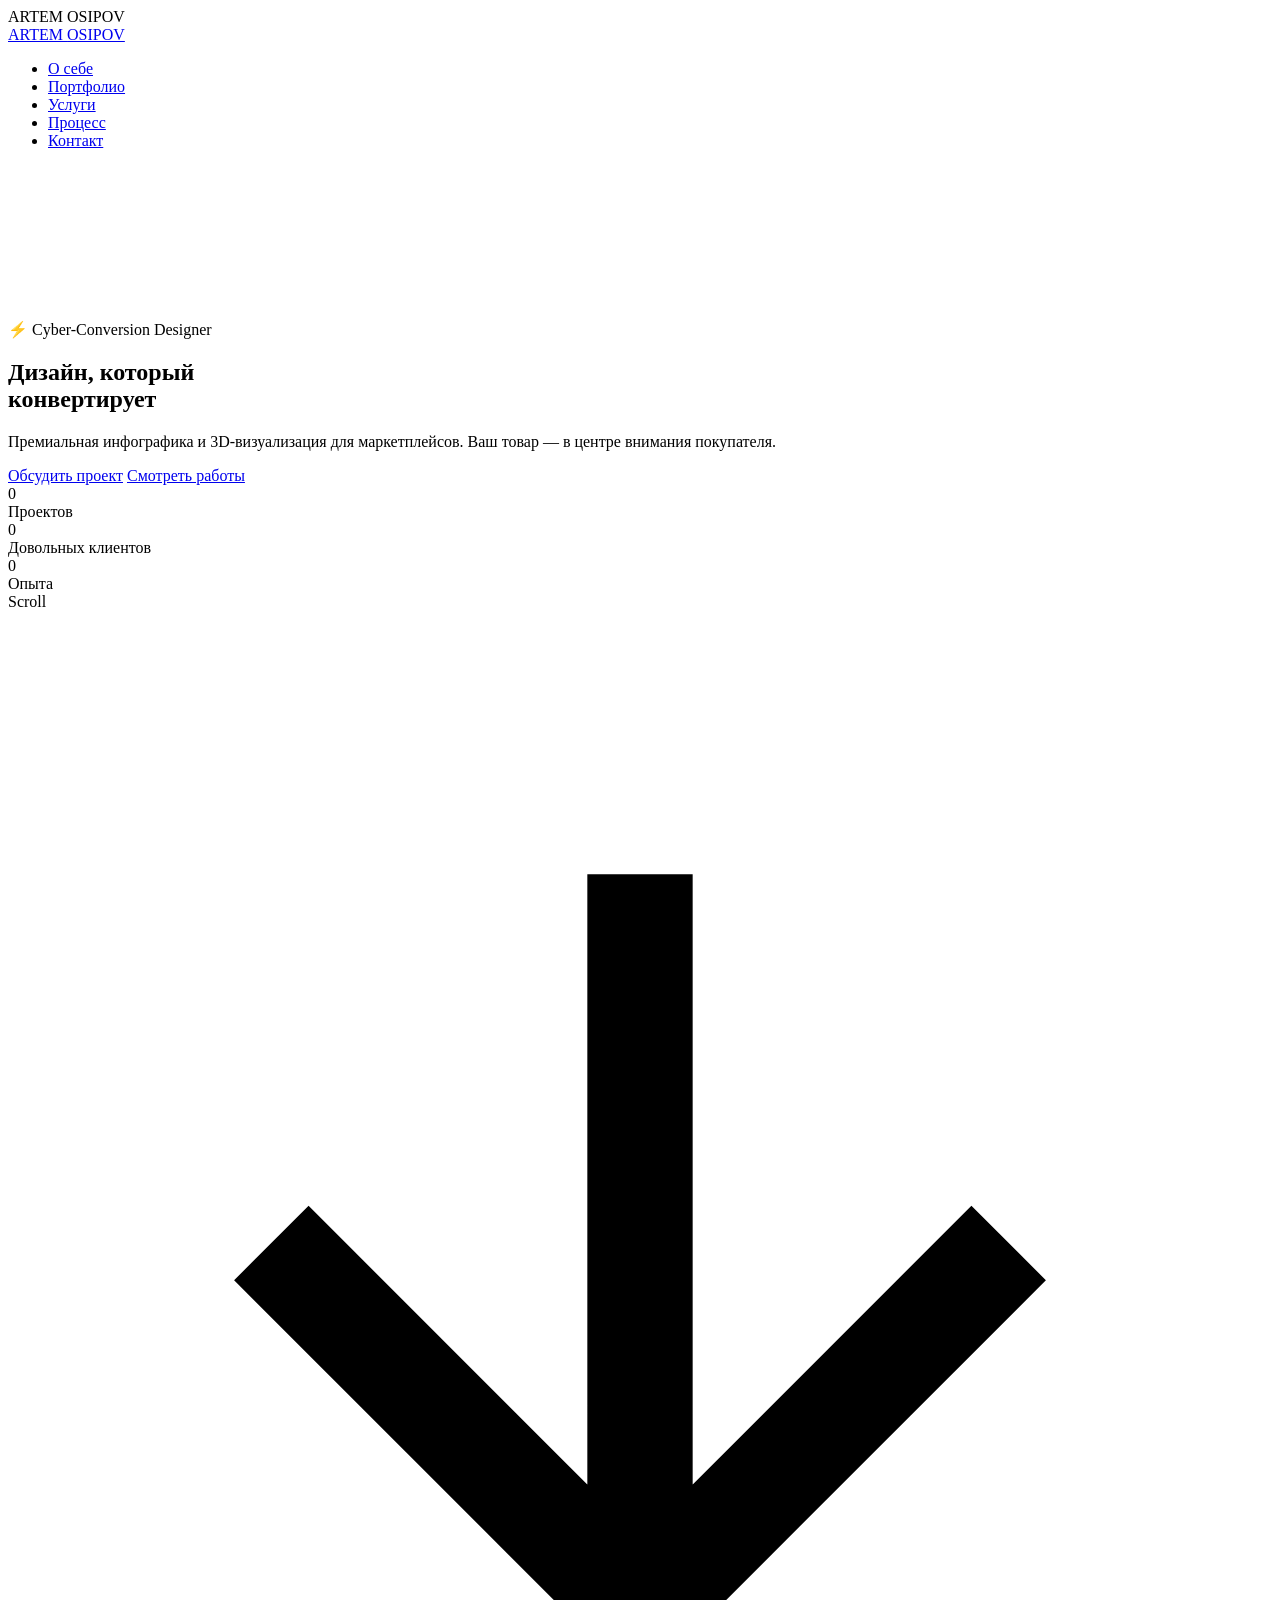
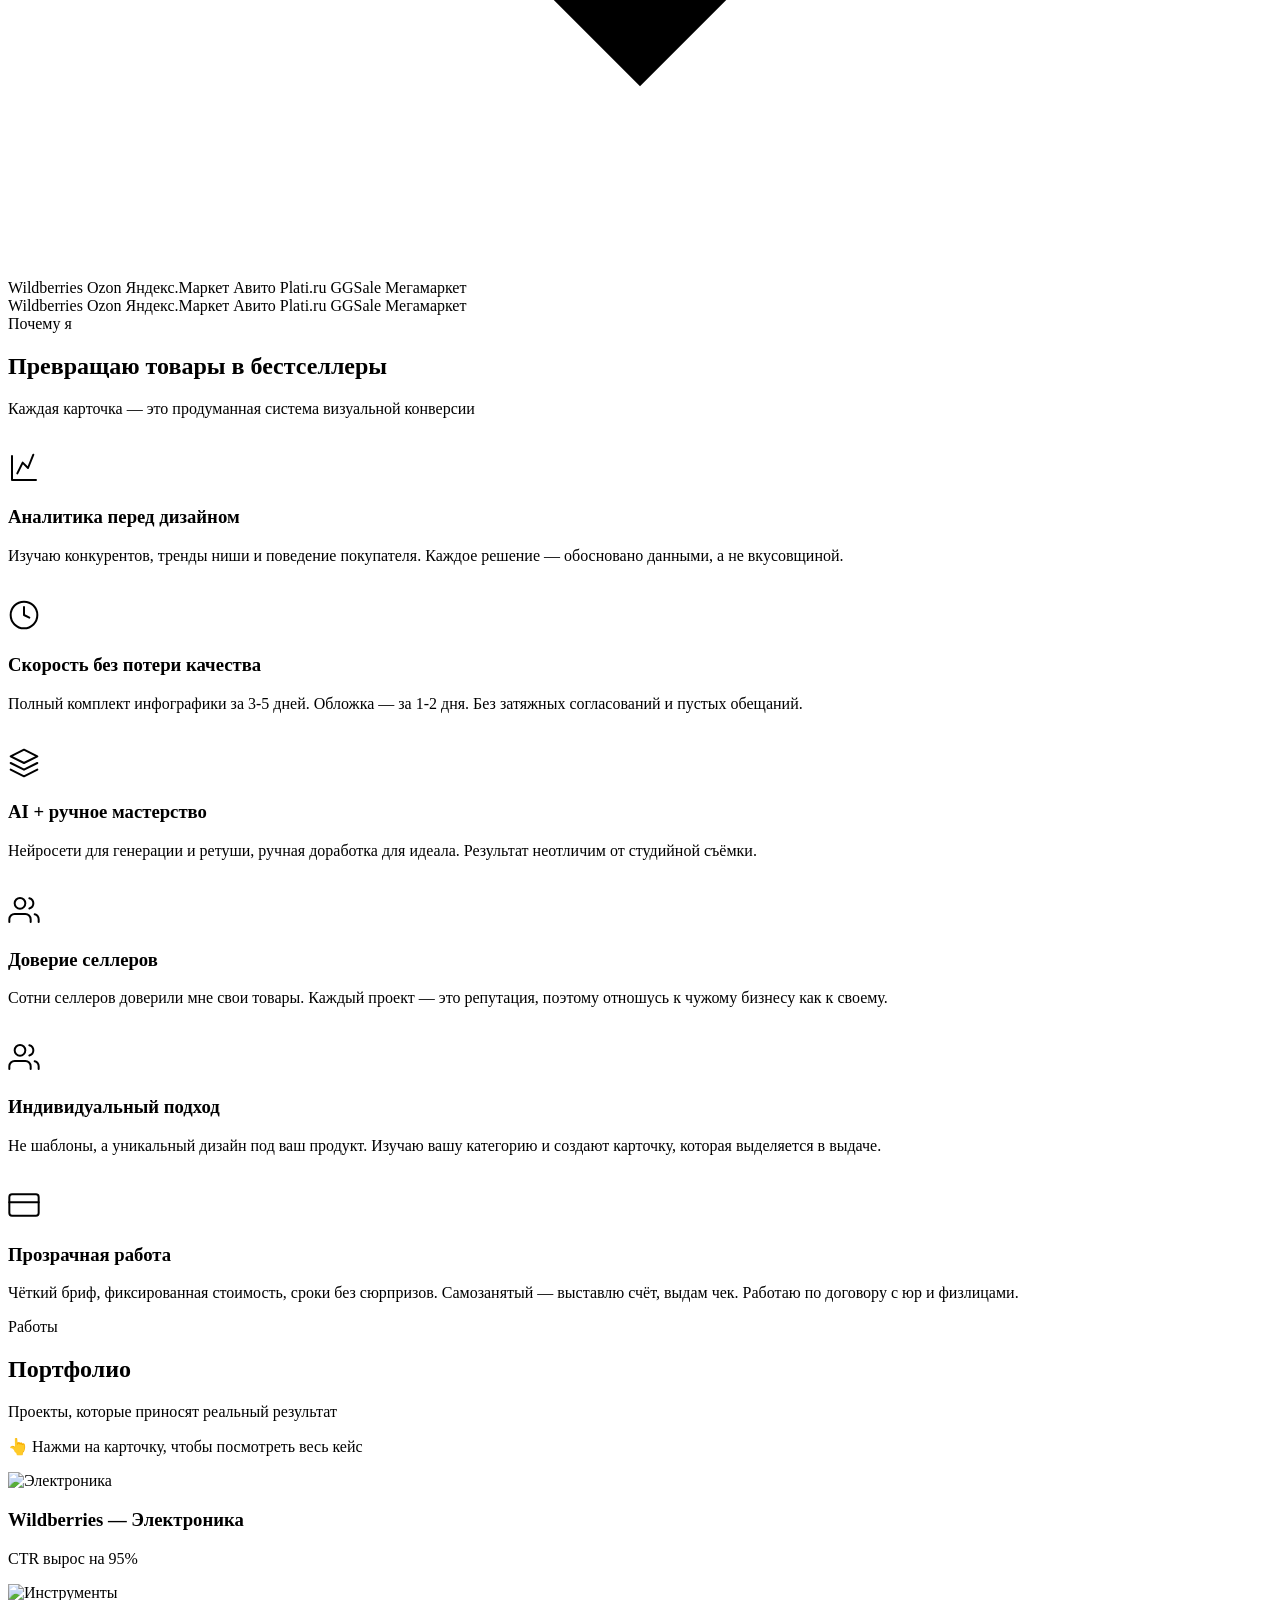
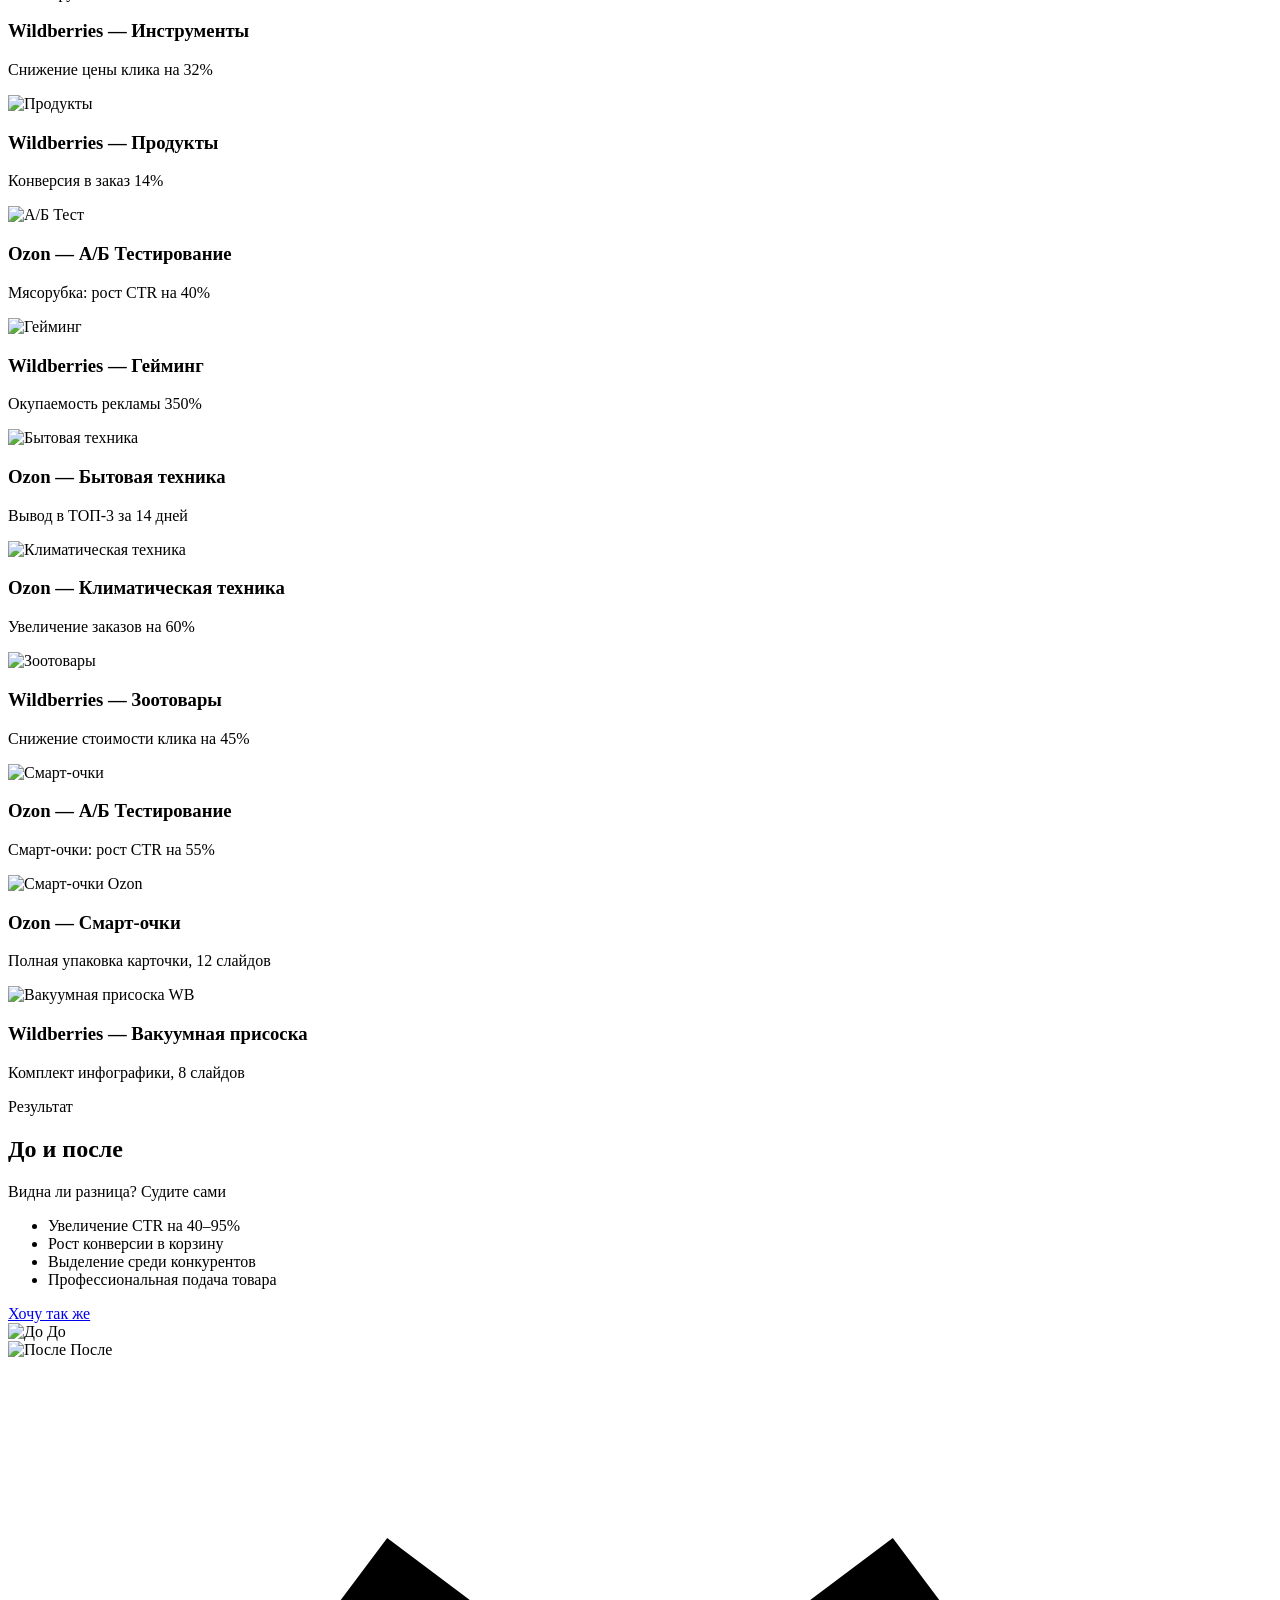
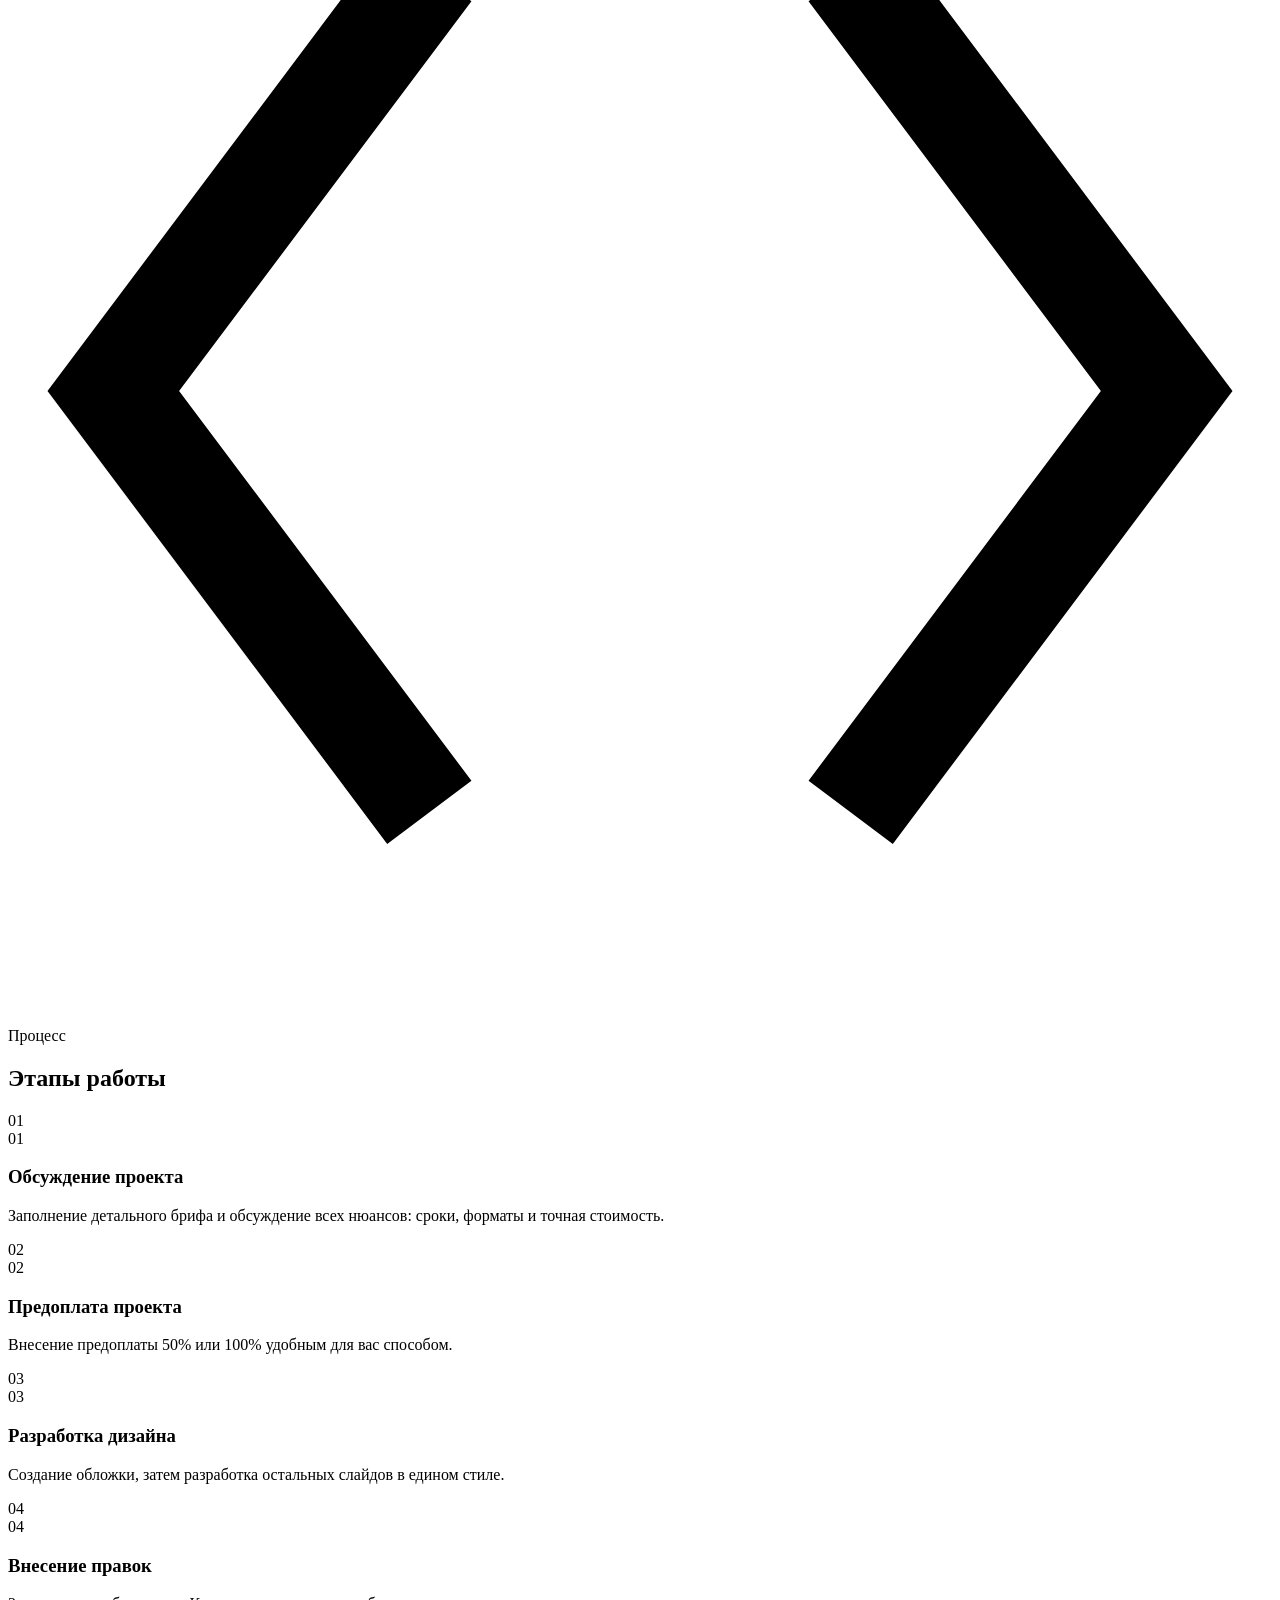
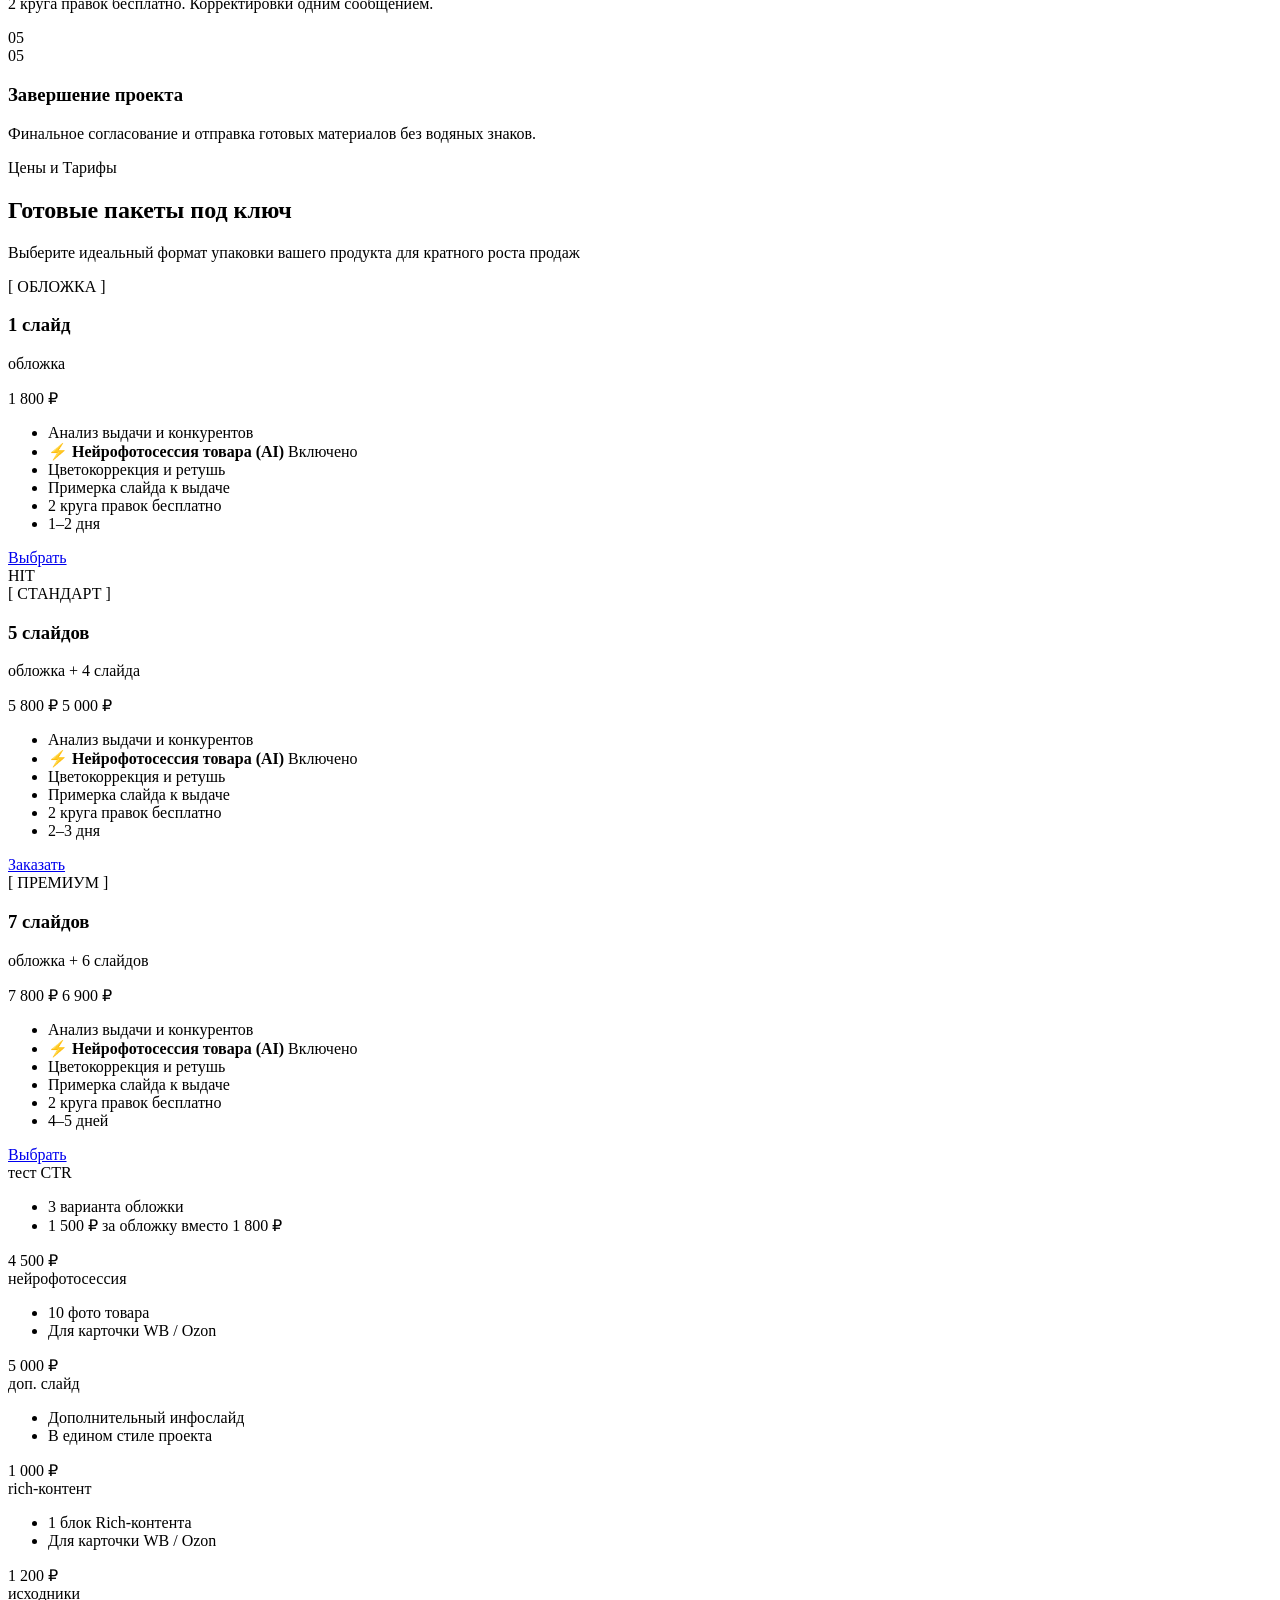
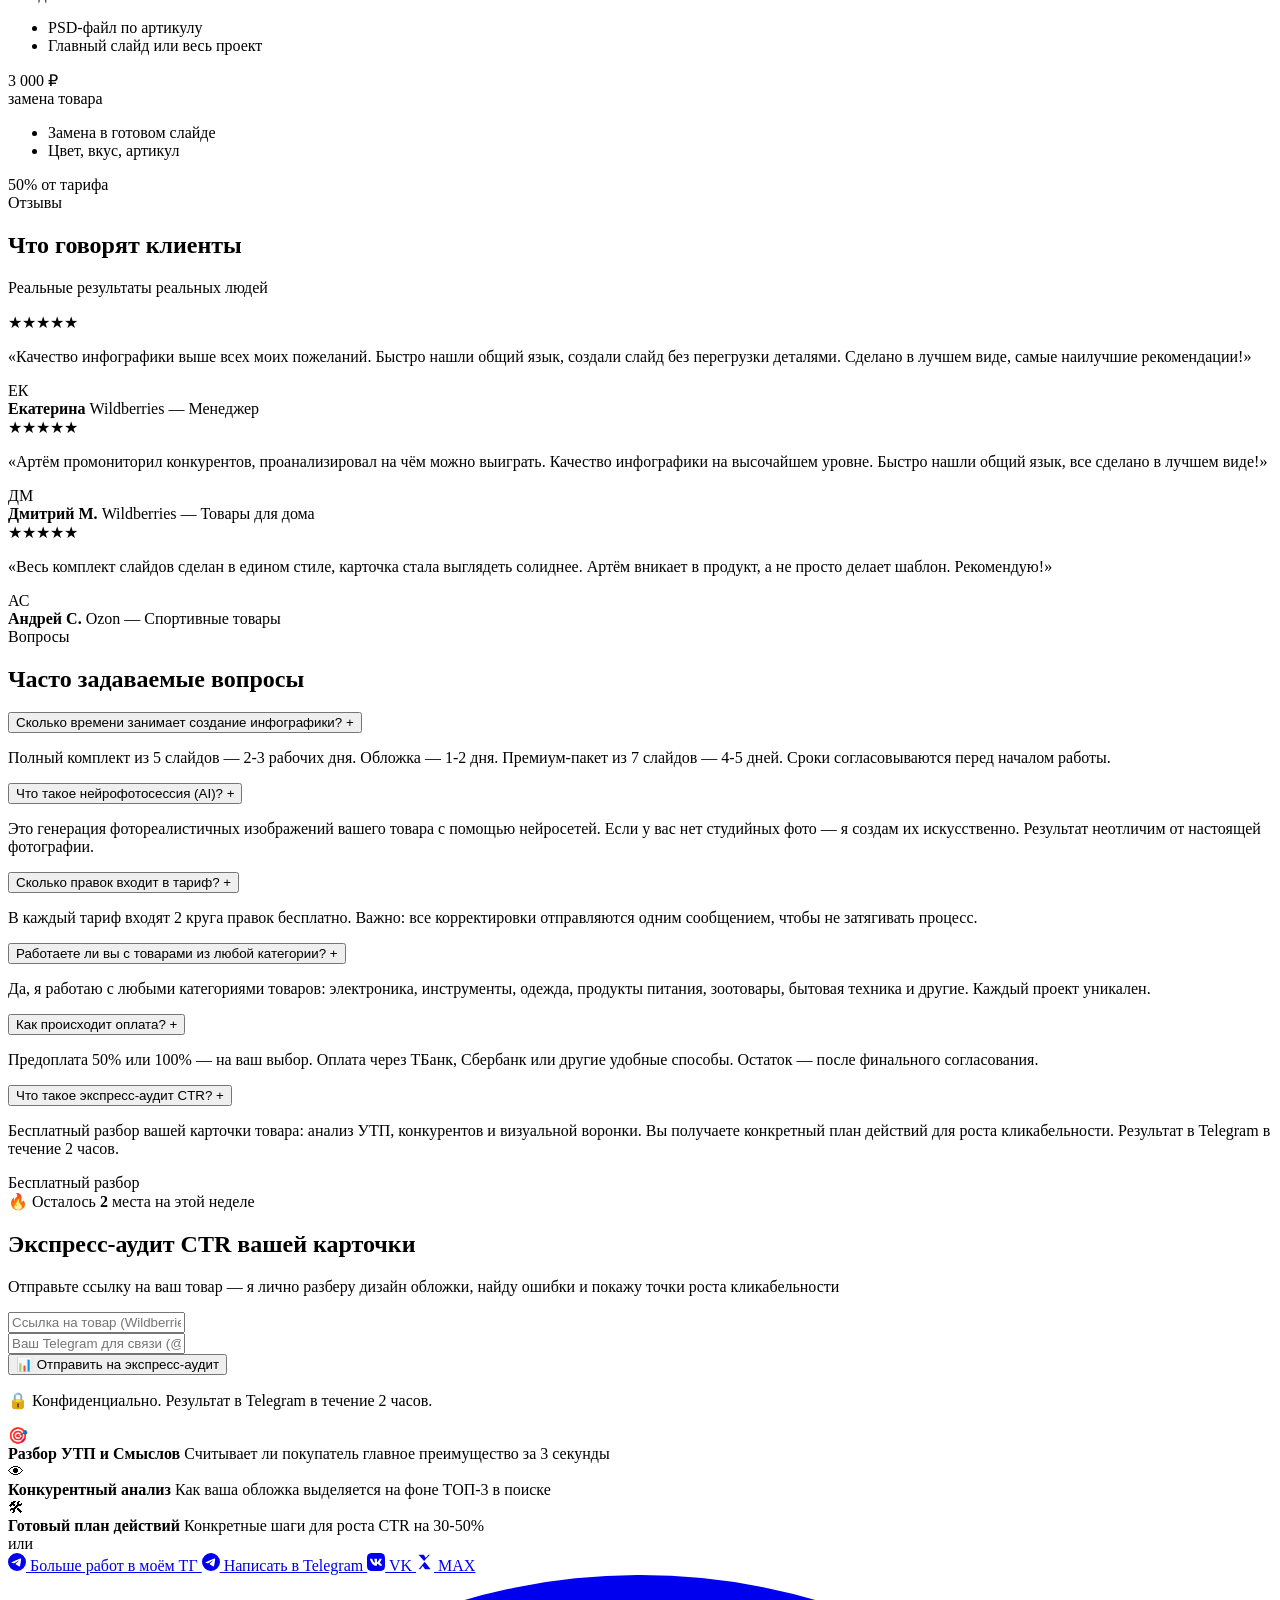
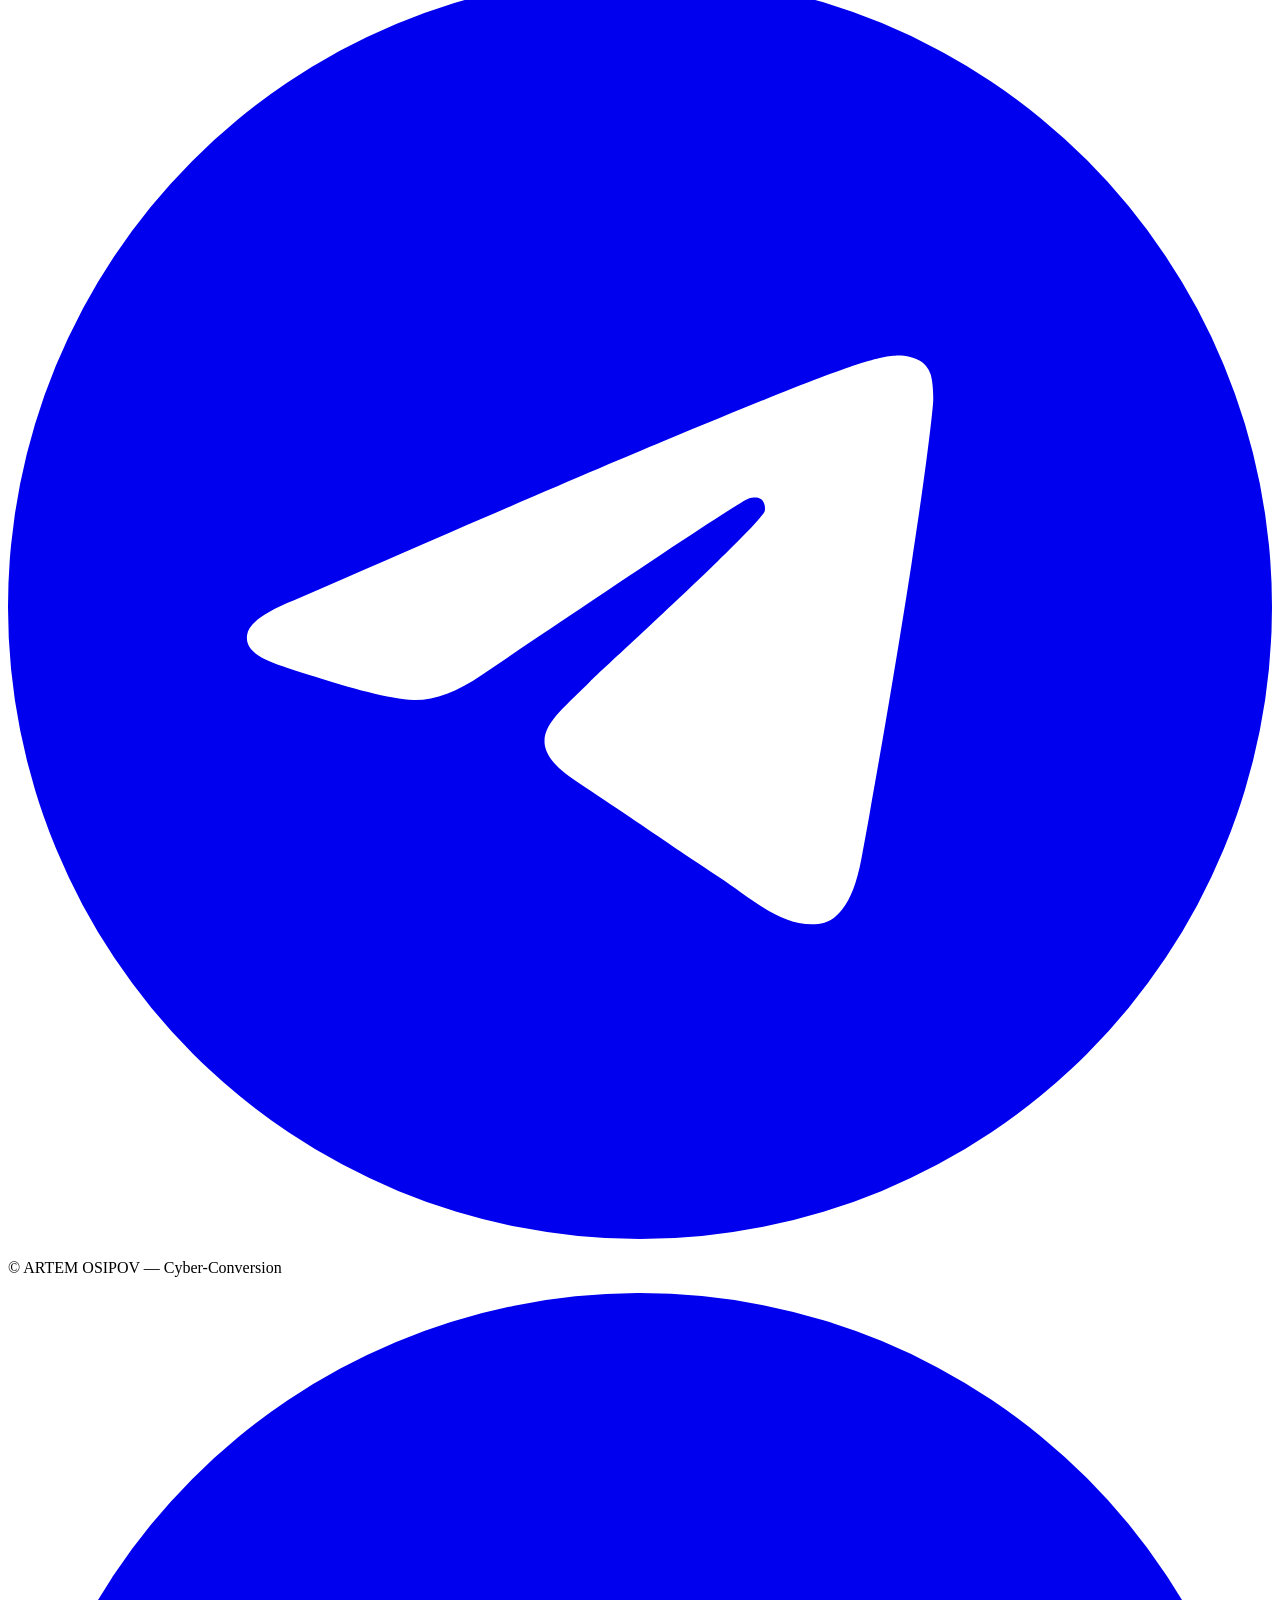
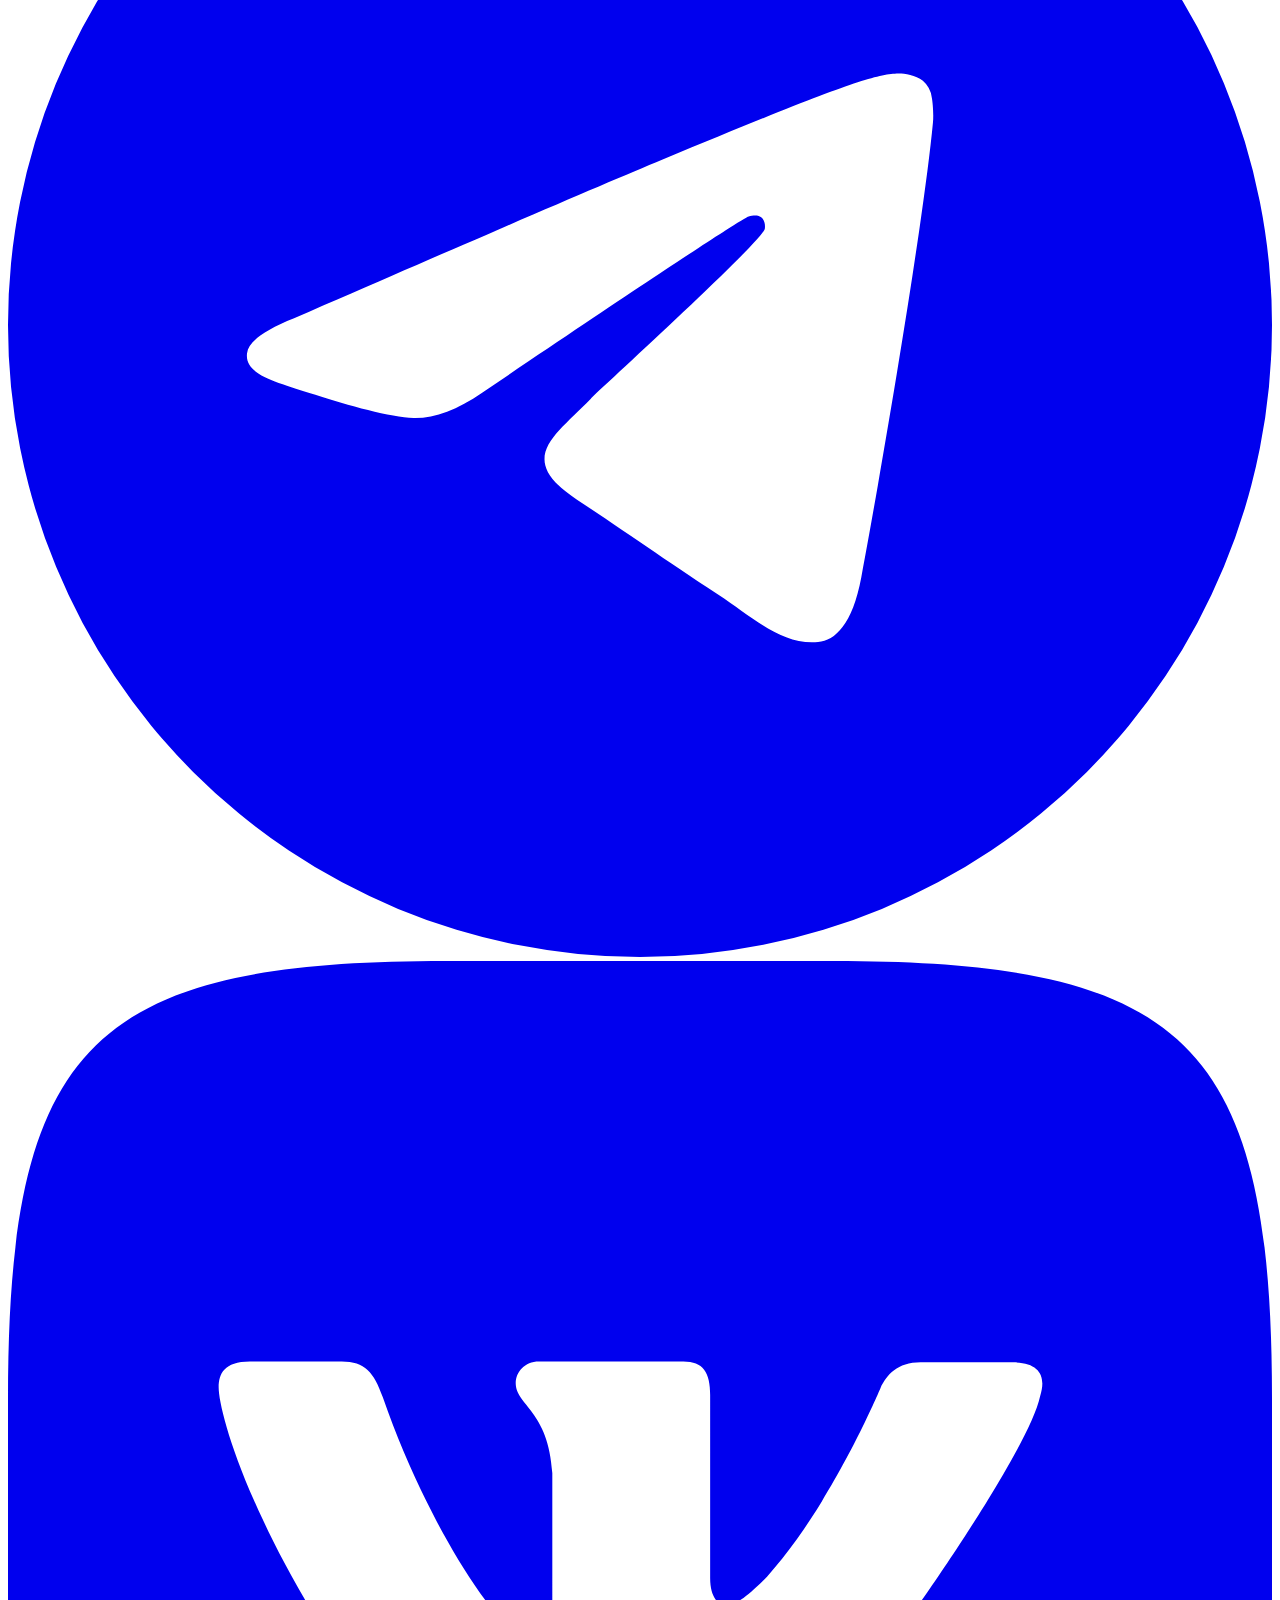
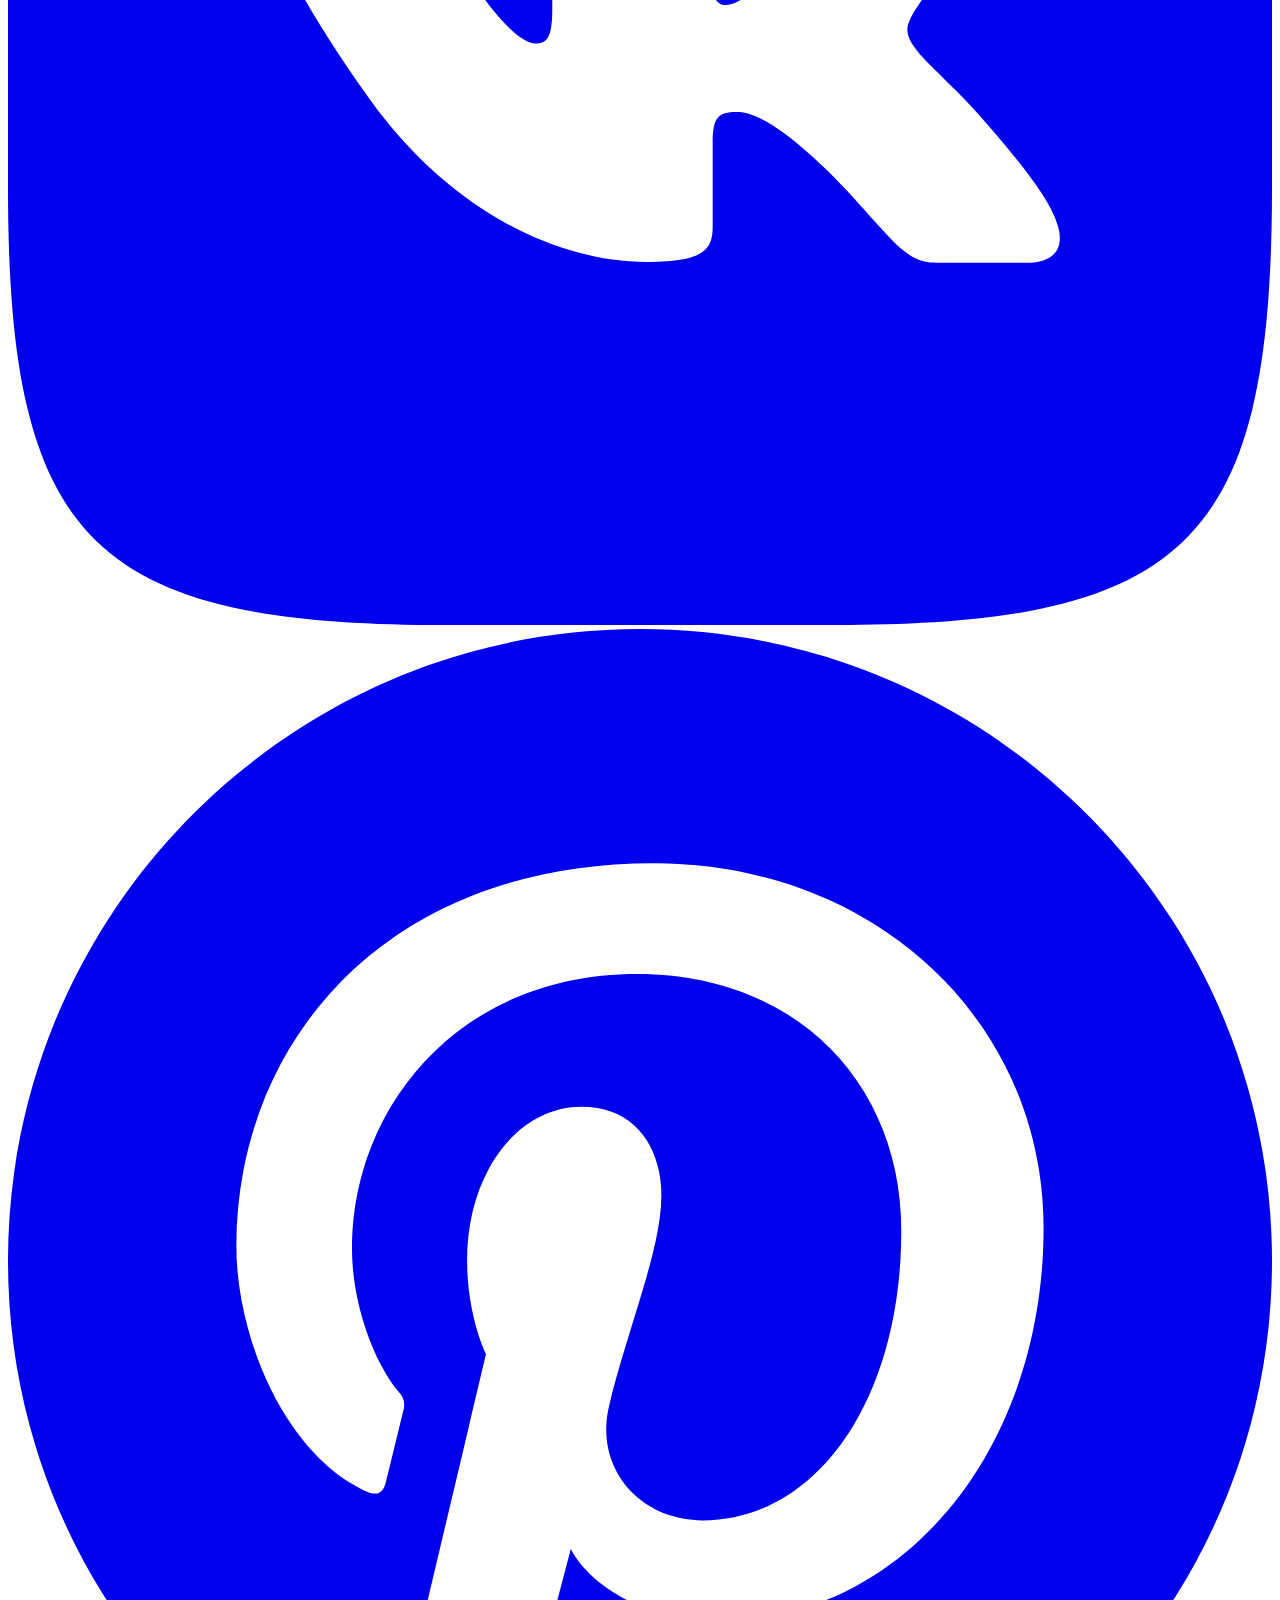
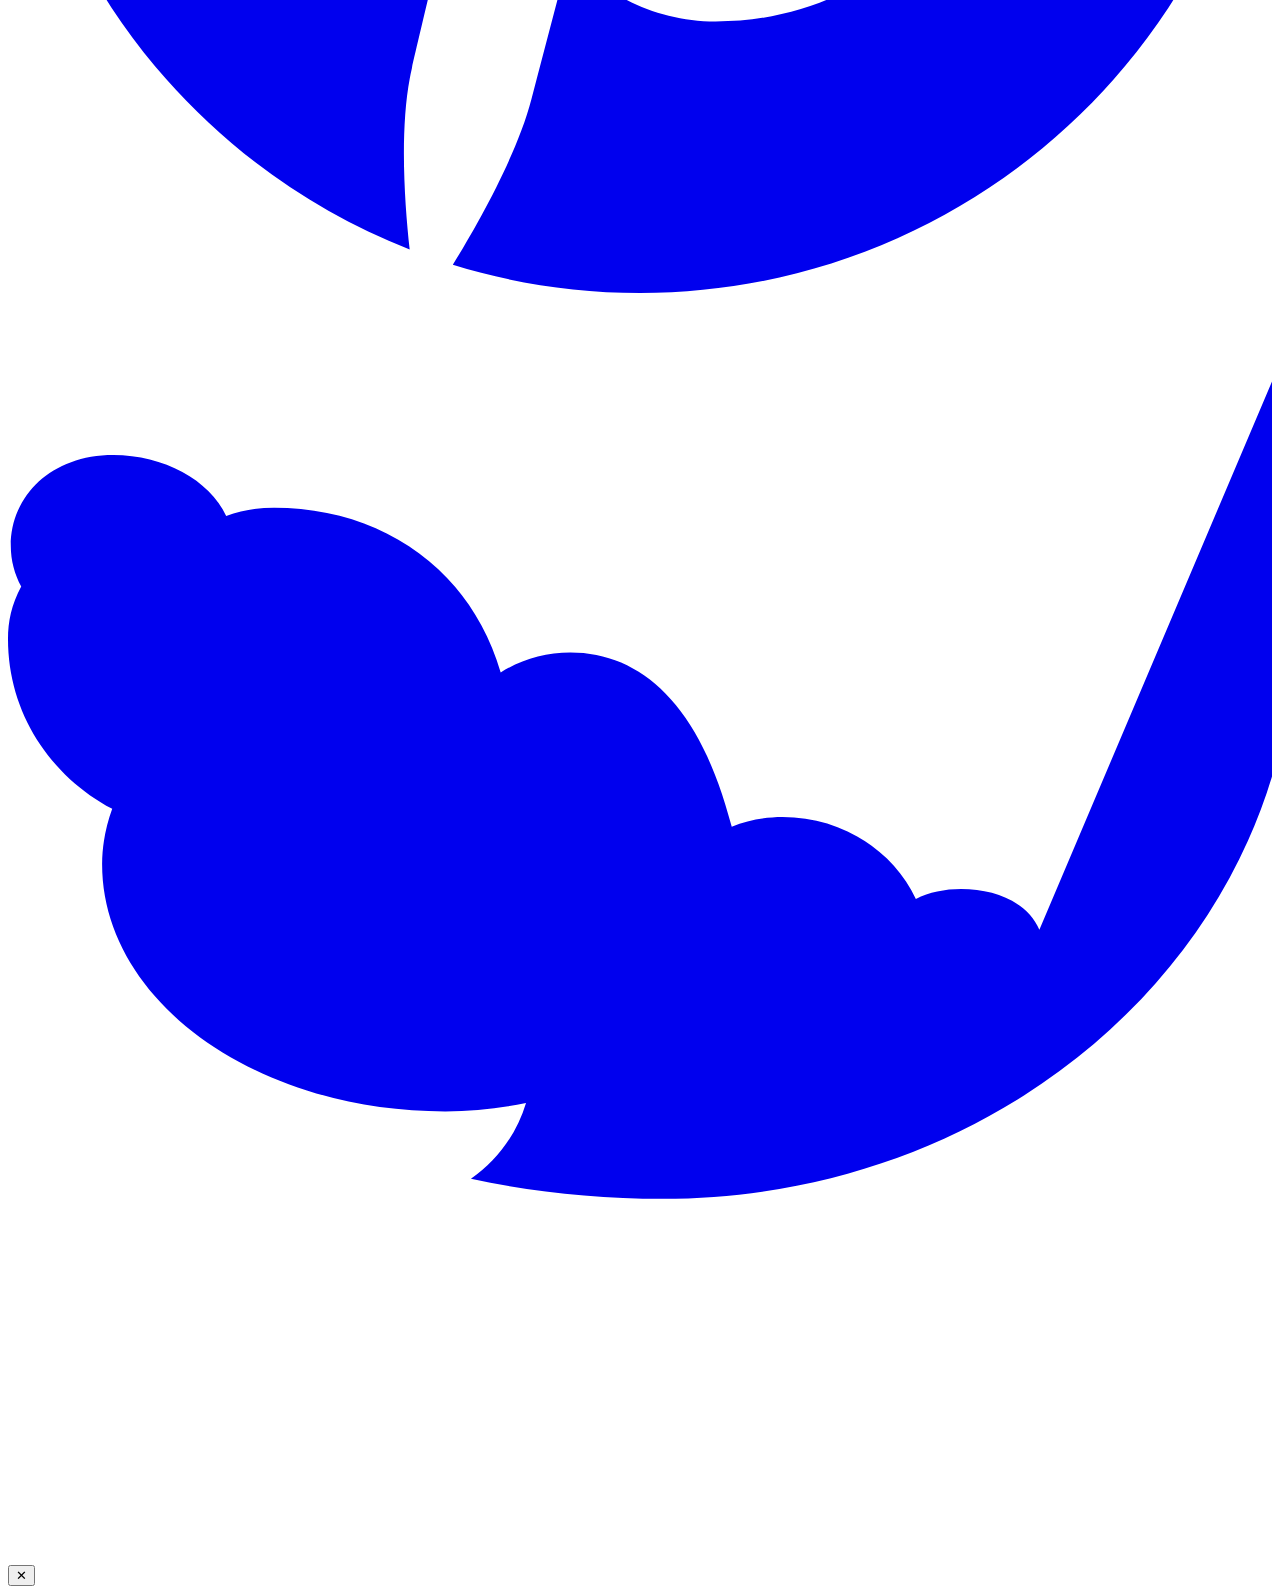
==== commit 230c1726: "Make urgency timer static, remove number rotation" ====
--- a/templates/index.html
+++ b/templates/index.html
@@ -767,7 +767,7 @@
           <span class="cta__label">Бесплатный разбор</span>
           <div class="urgency-timer" id="urgencyTimer">
             <span class="urgency-timer__icon">🔥</span>
-            <span class="urgency-timer__text">Осталось <strong id="timerSlots">3</strong> места на этой неделе</span>
+            <span class="urgency-timer__text">Осталось <strong>2</strong> места на этой неделе</span>
           </div>
           <h2 class="cta-section__title">
             <span class="text-teal">Экспресс-аудит</span>
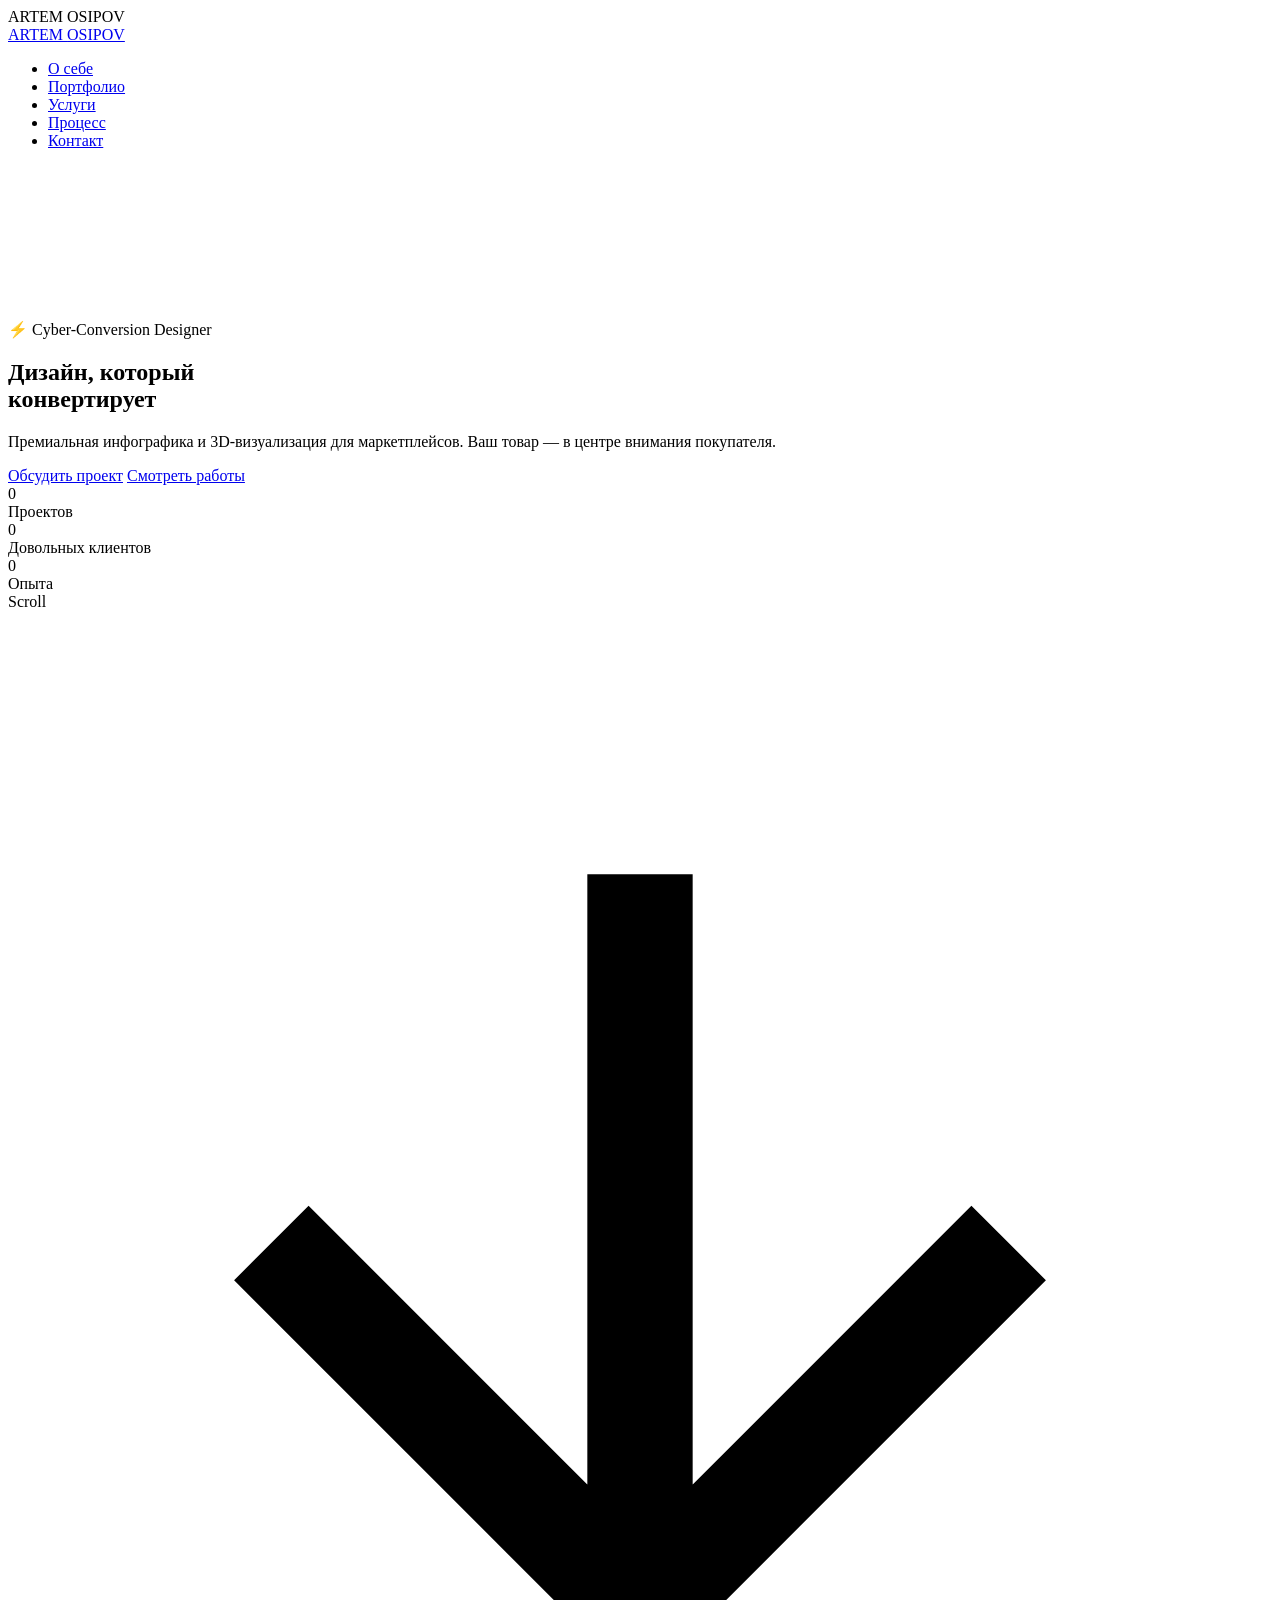
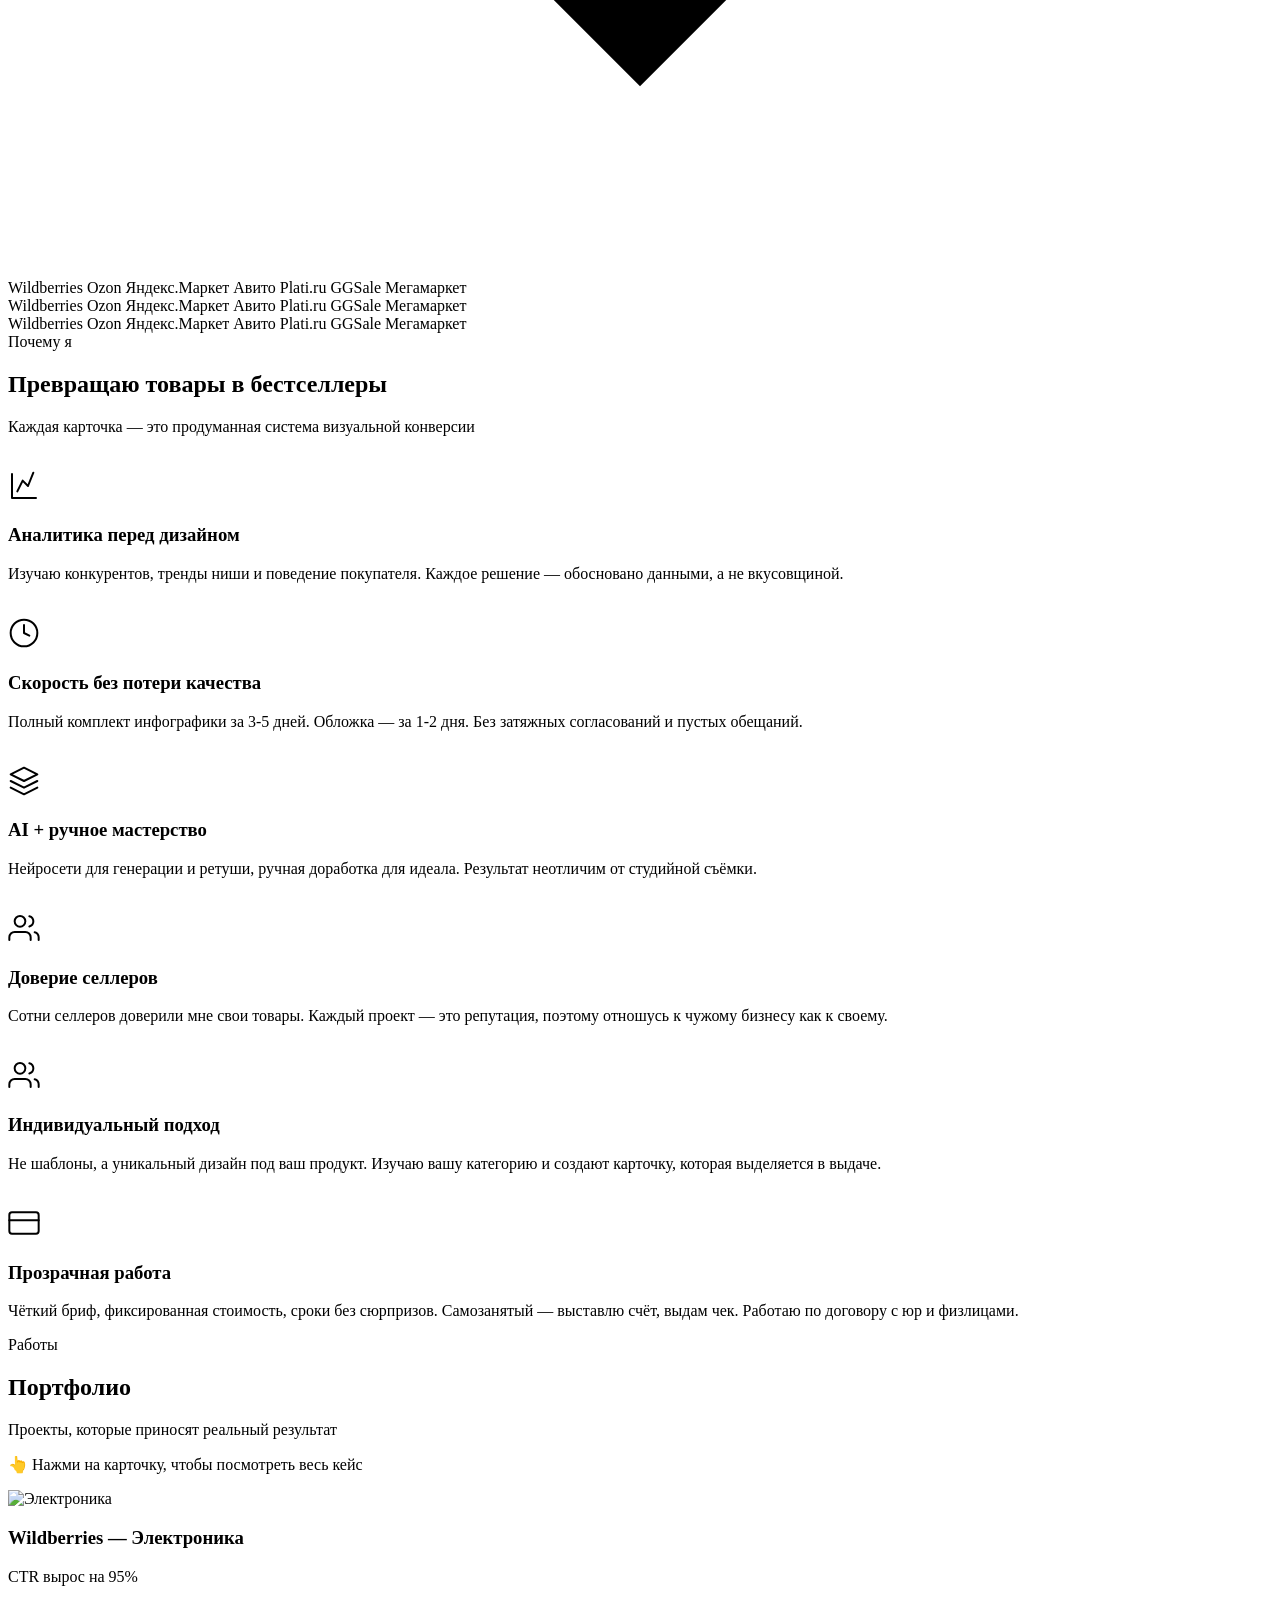
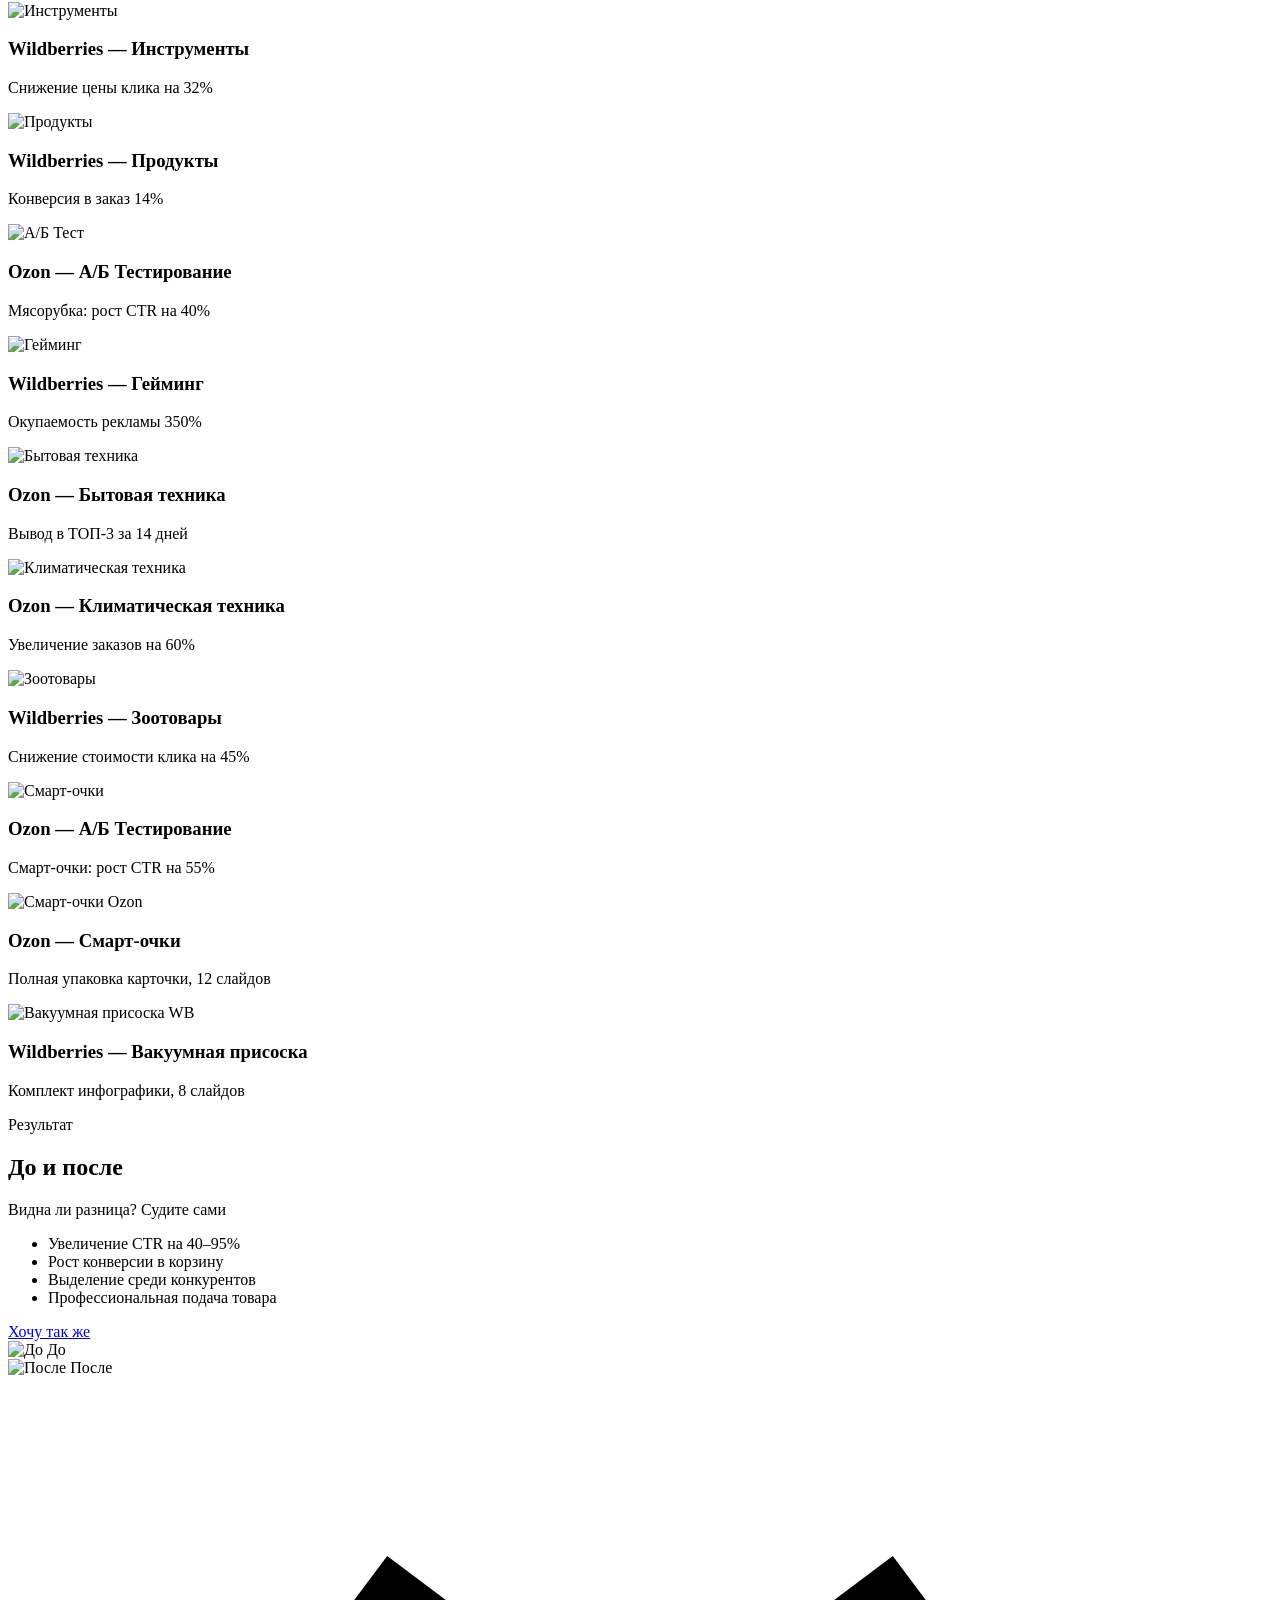
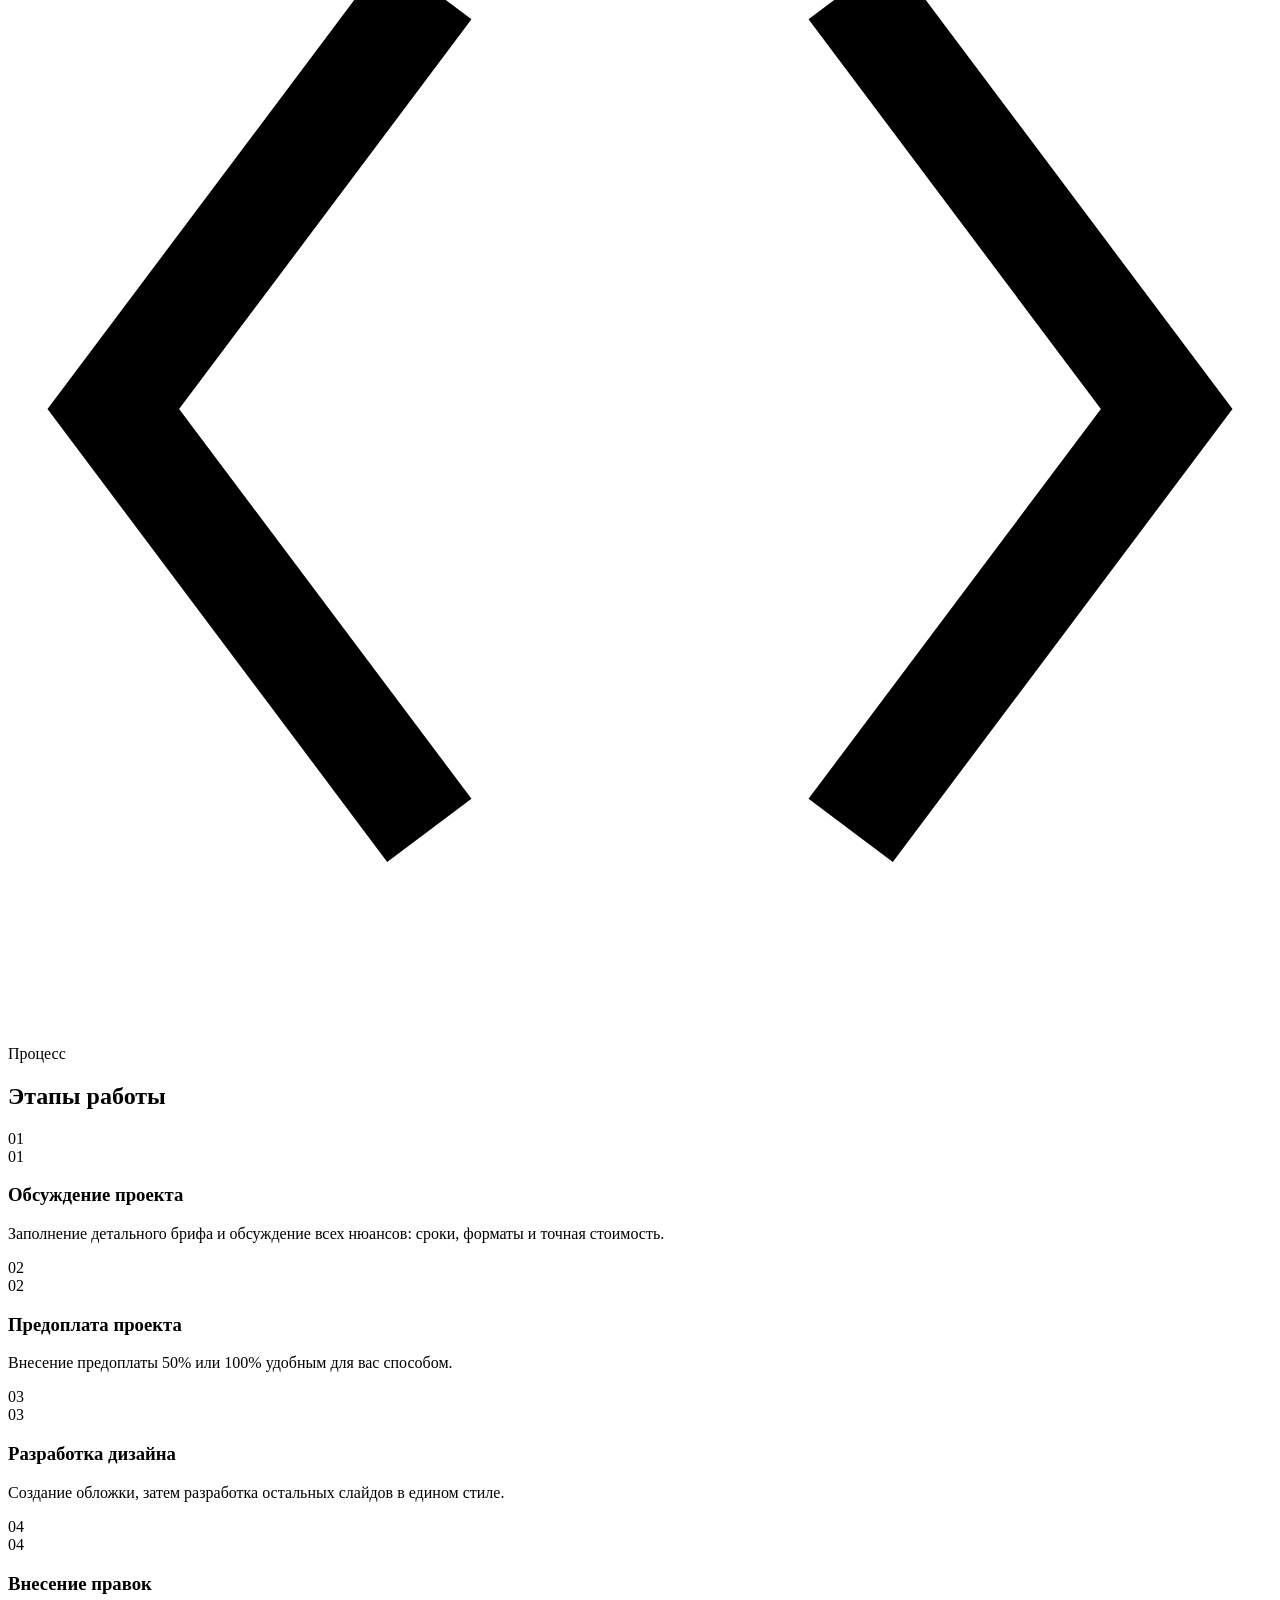
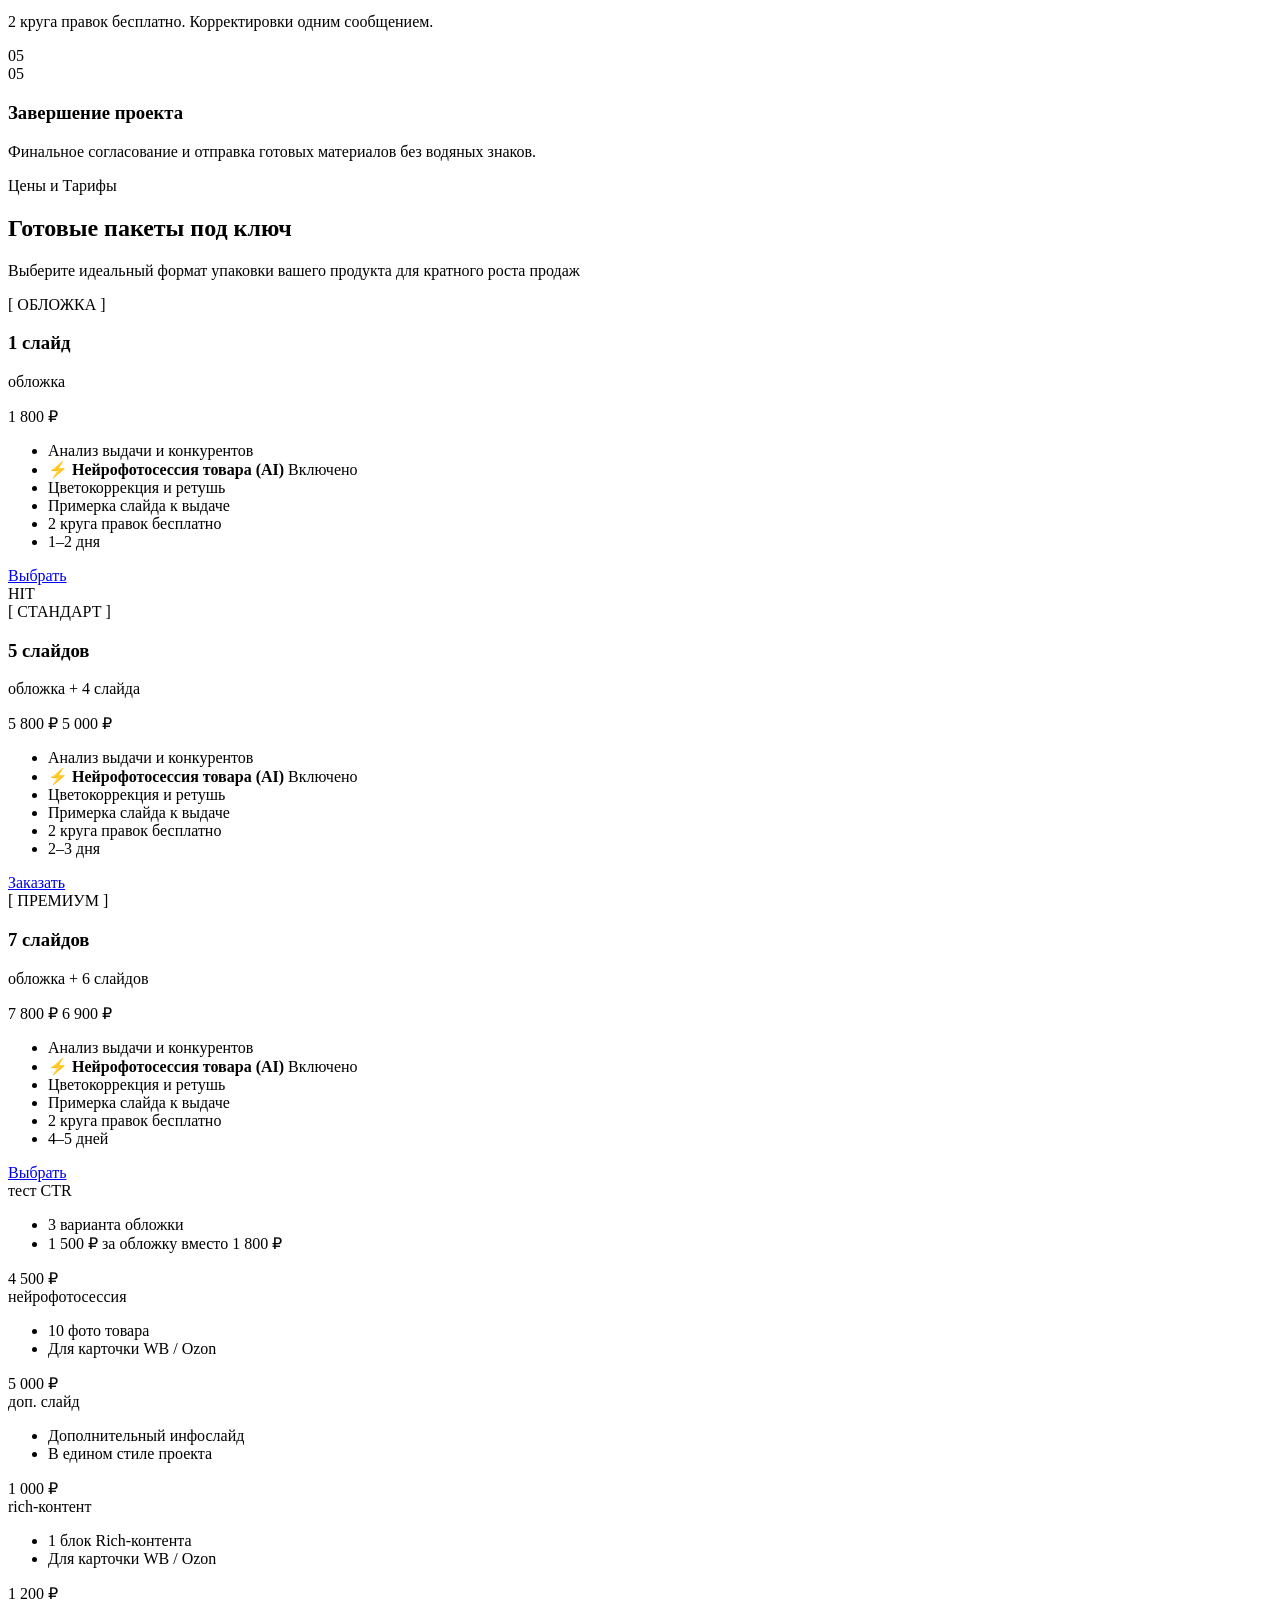
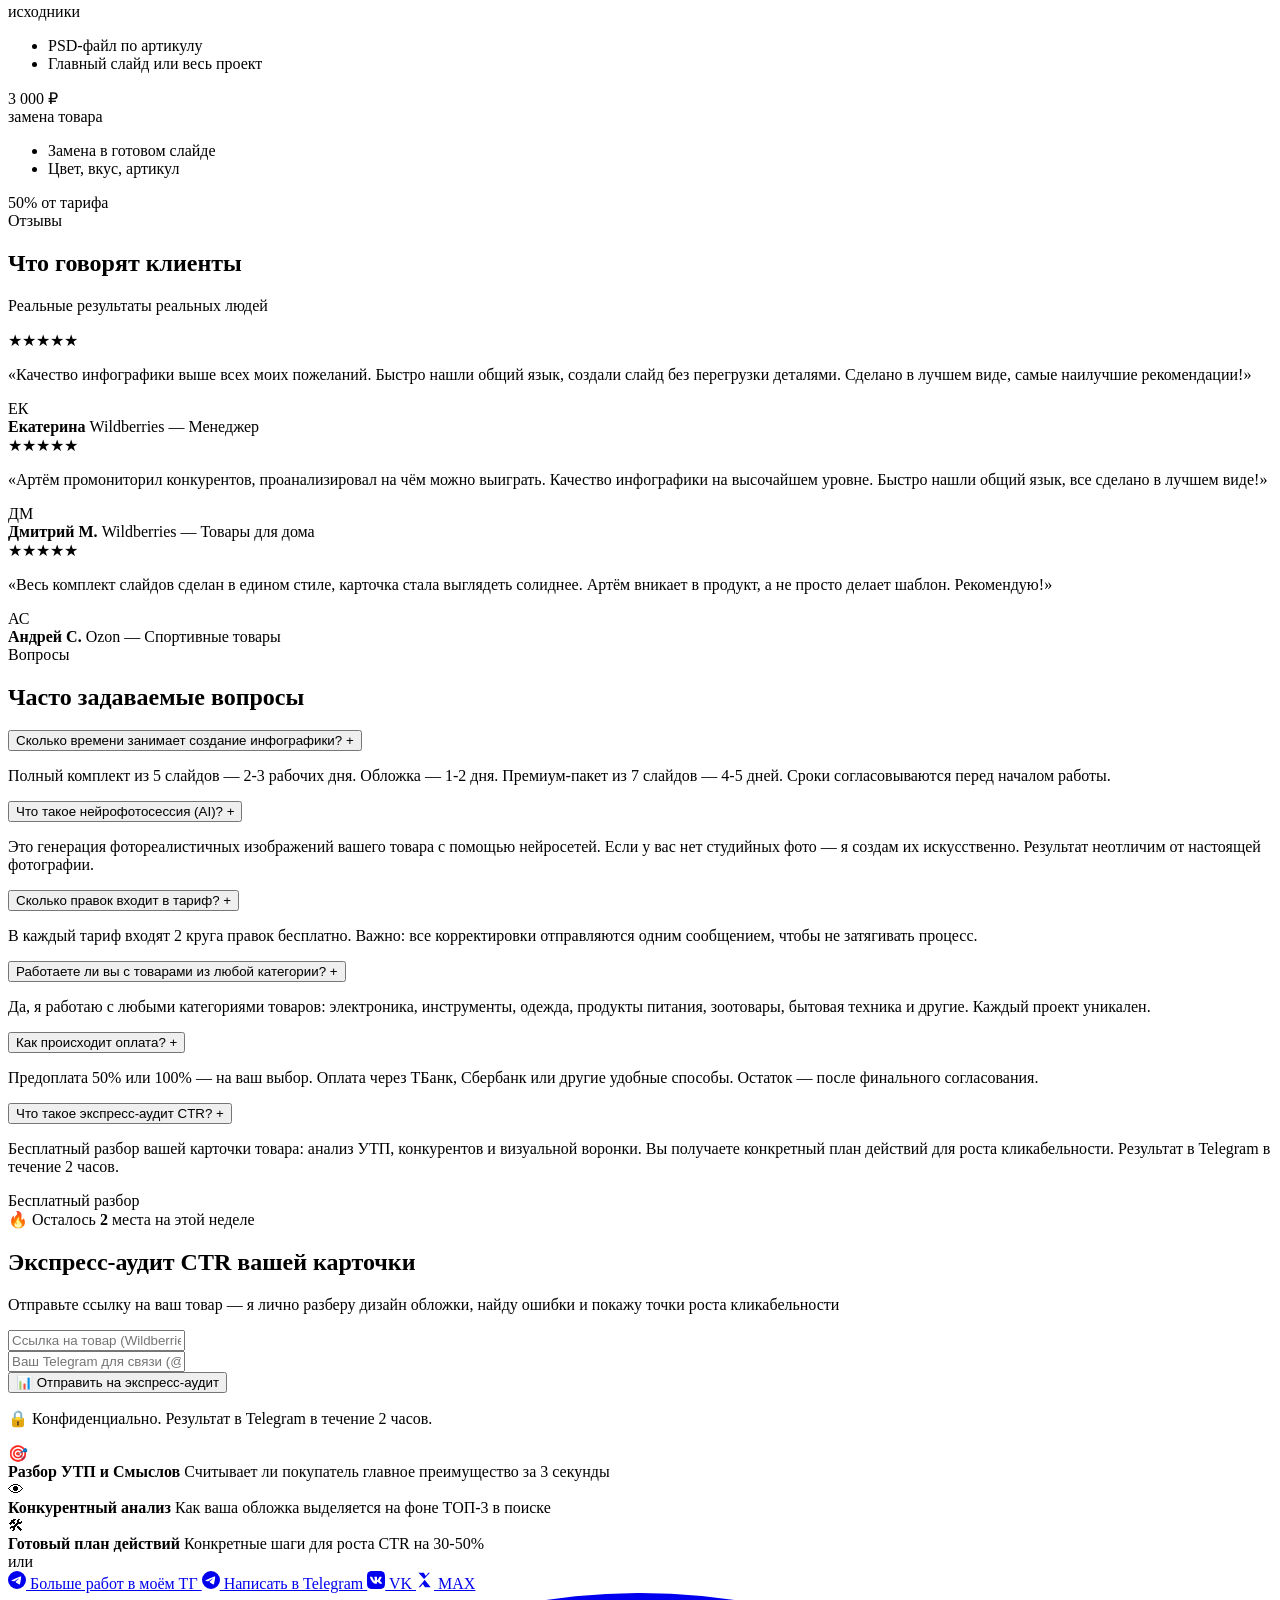
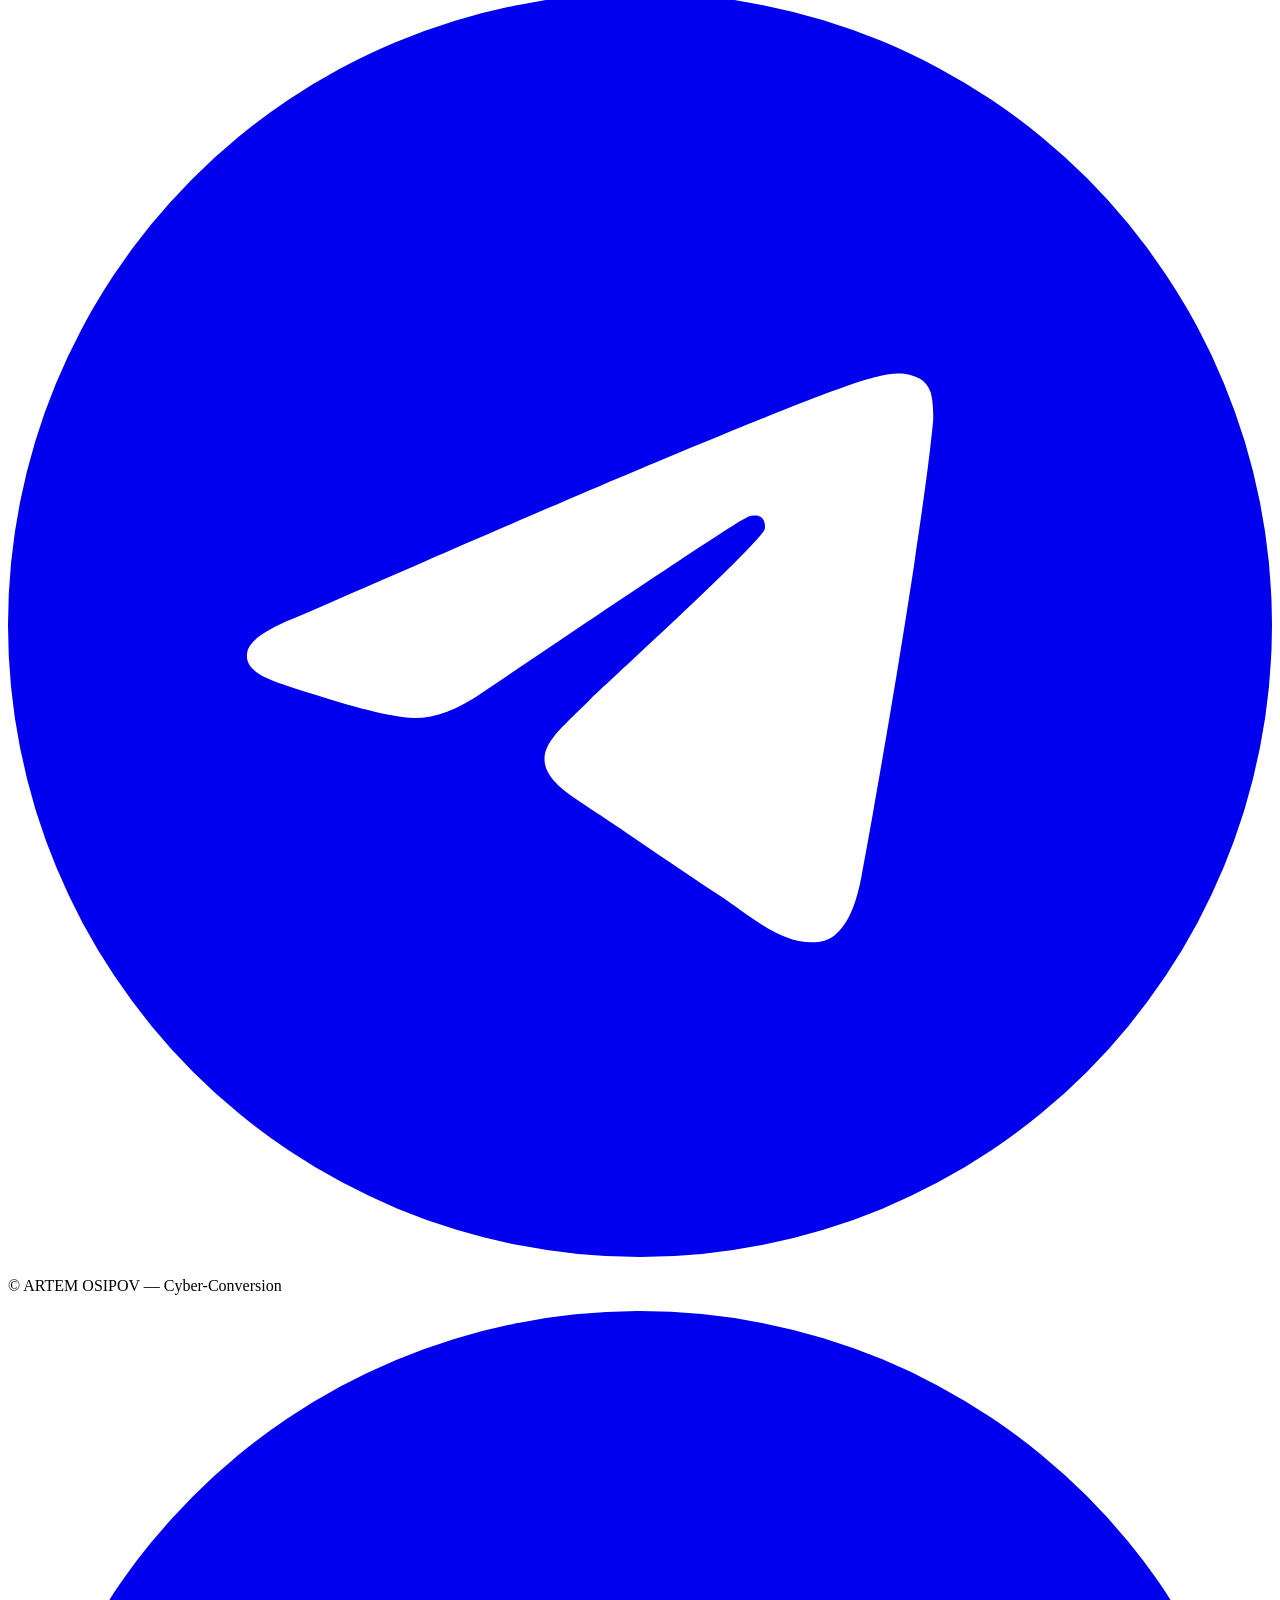
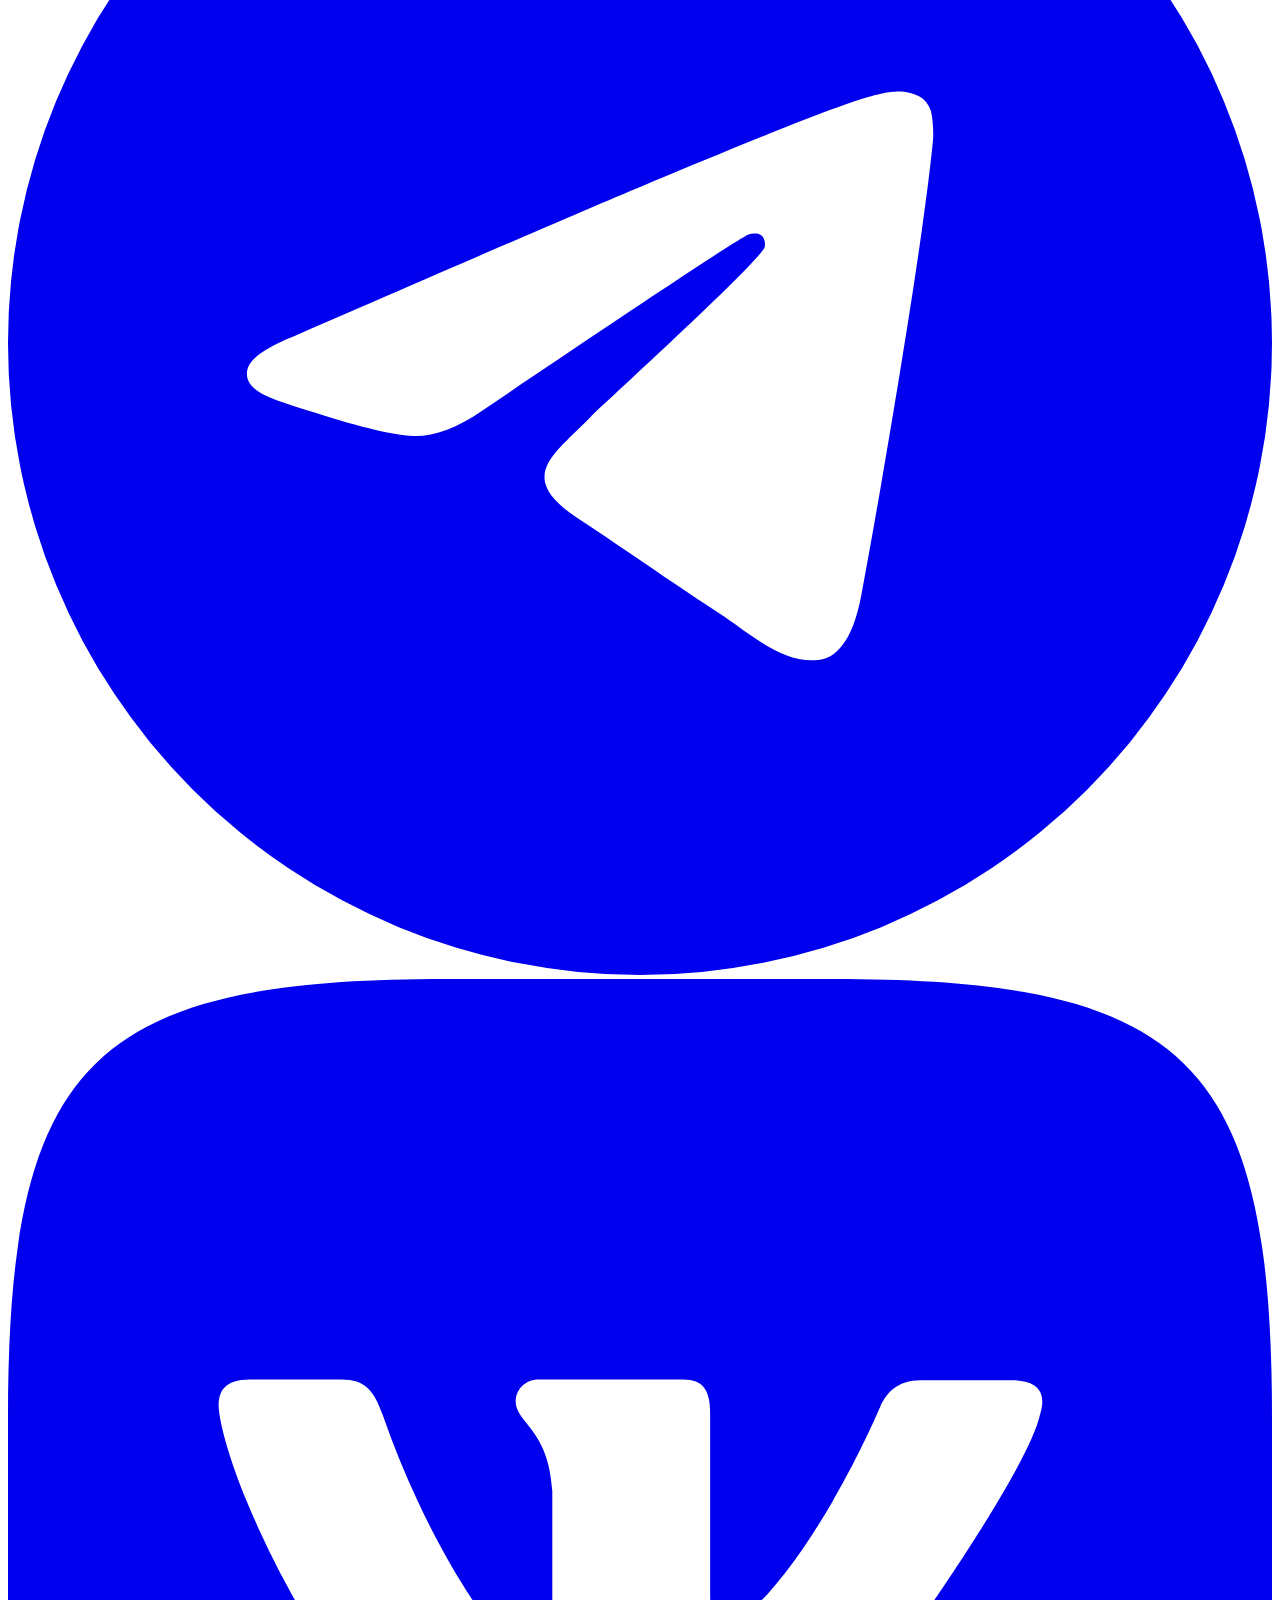
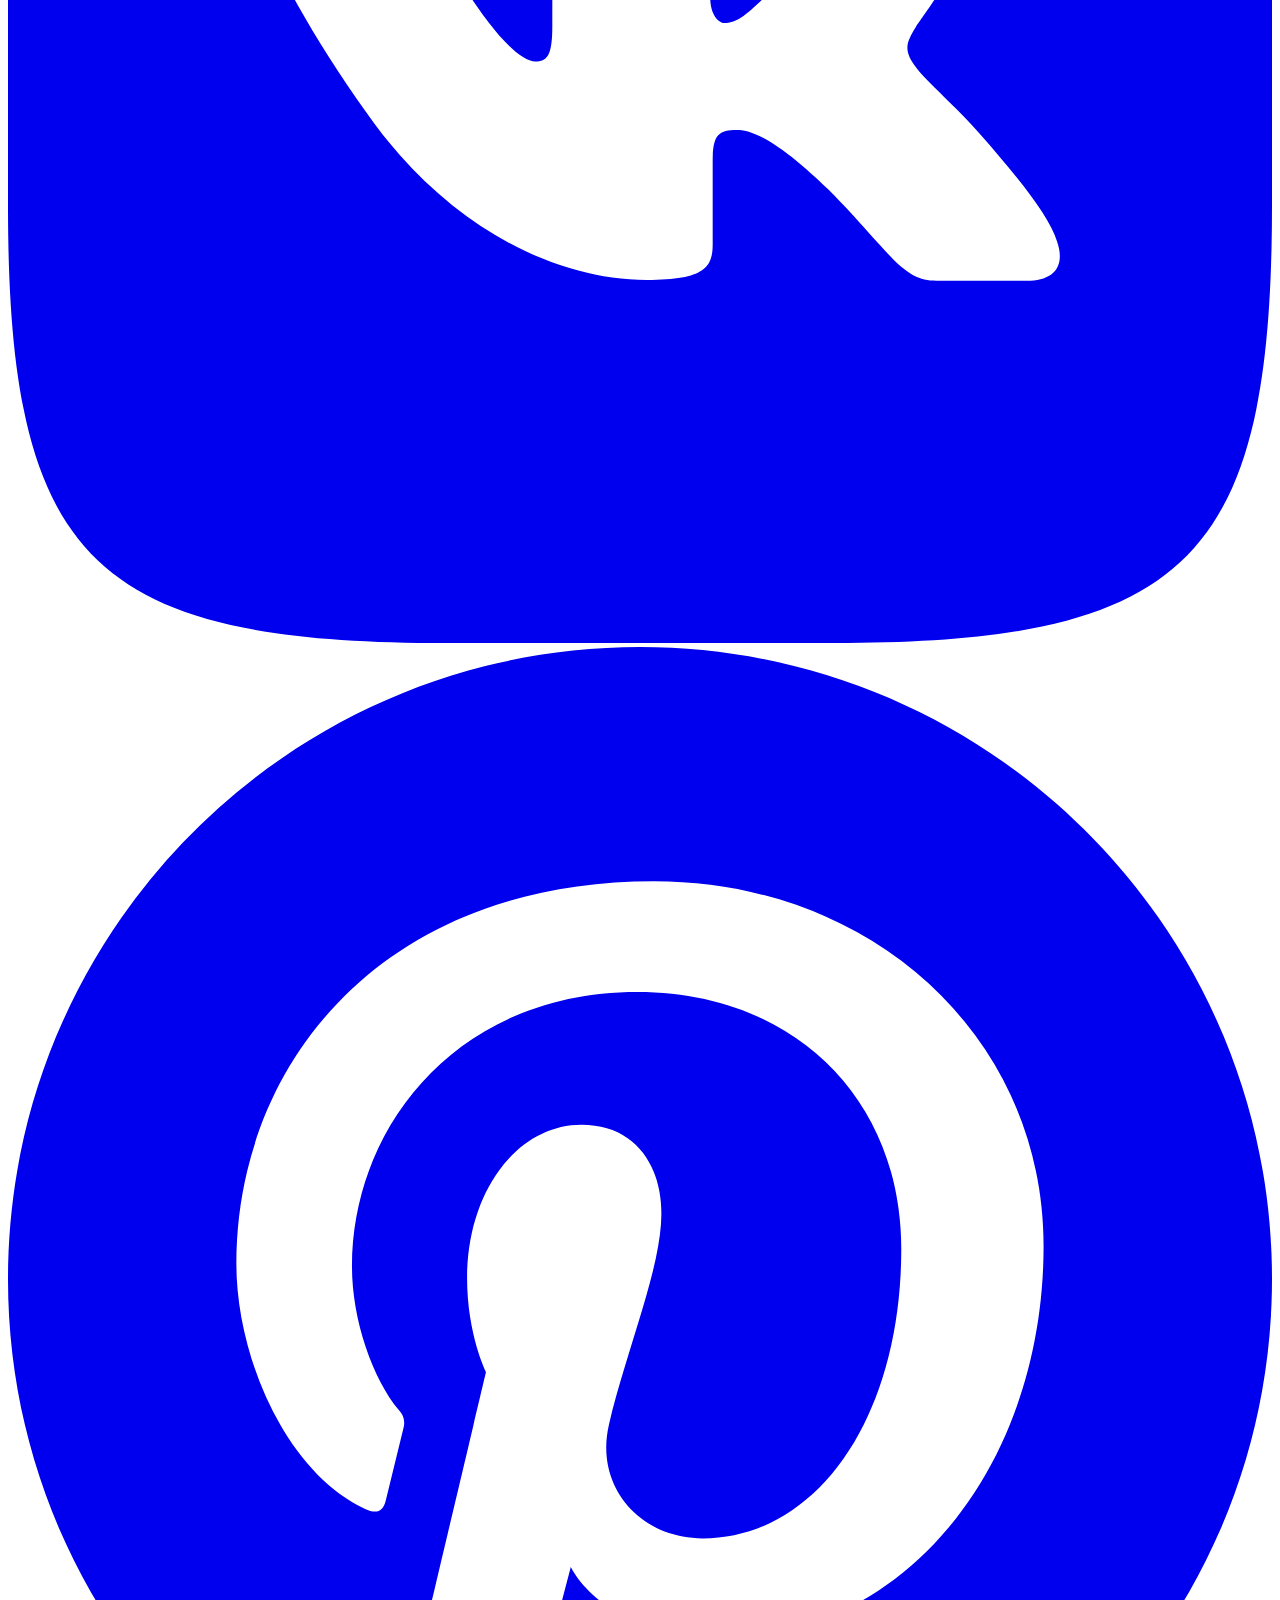
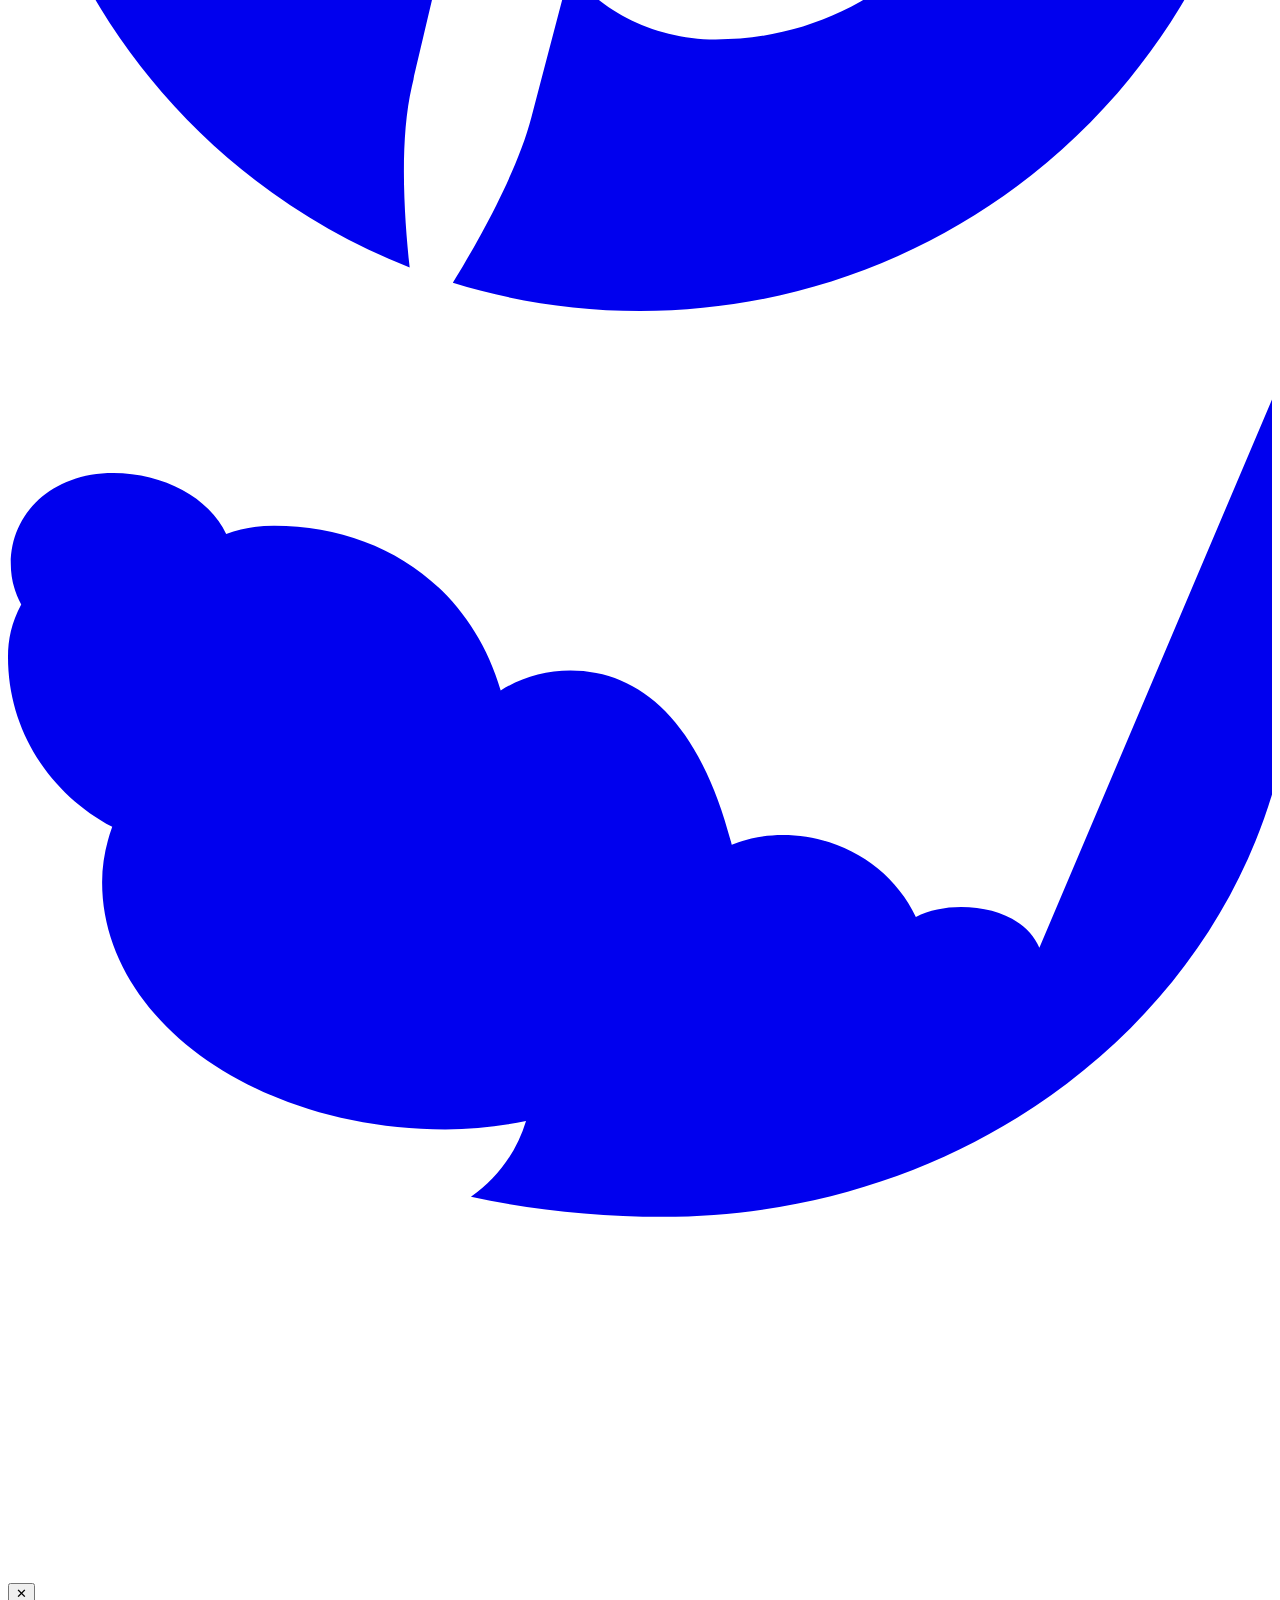
==== commit fcafa3f5: "Make marquee seamless with 3 content blocks" ====
--- a/templates/index.html
+++ b/templates/index.html
@@ -162,6 +162,22 @@
   <div class="marquee" aria-hidden="true">
     <div class="marquee__track">
       <div class="marquee__content">
+        <span class="marquee__item">Wildberries</span>
+        <span class="marquee__dot"></span>
+        <span class="marquee__item">Ozon</span>
+        <span class="marquee__dot"></span>
+        <span class="marquee__item">Яндекс.Маркет</span>
+        <span class="marquee__dot"></span>
+        <span class="marquee__item">Авито</span>
+        <span class="marquee__dot"></span>
+        <span class="marquee__item">Plati.ru</span>
+        <span class="marquee__dot"></span>
+        <span class="marquee__item">GGSale</span>
+        <span class="marquee__dot"></span>
+        <span class="marquee__item">Мегамаркет</span>
+        <span class="marquee__dot"></span>
+      </div>
+      <div class="marquee__content" aria-hidden="true">
         <span class="marquee__item">Wildberries</span>
         <span class="marquee__dot"></span>
         <span class="marquee__item">Ozon</span>
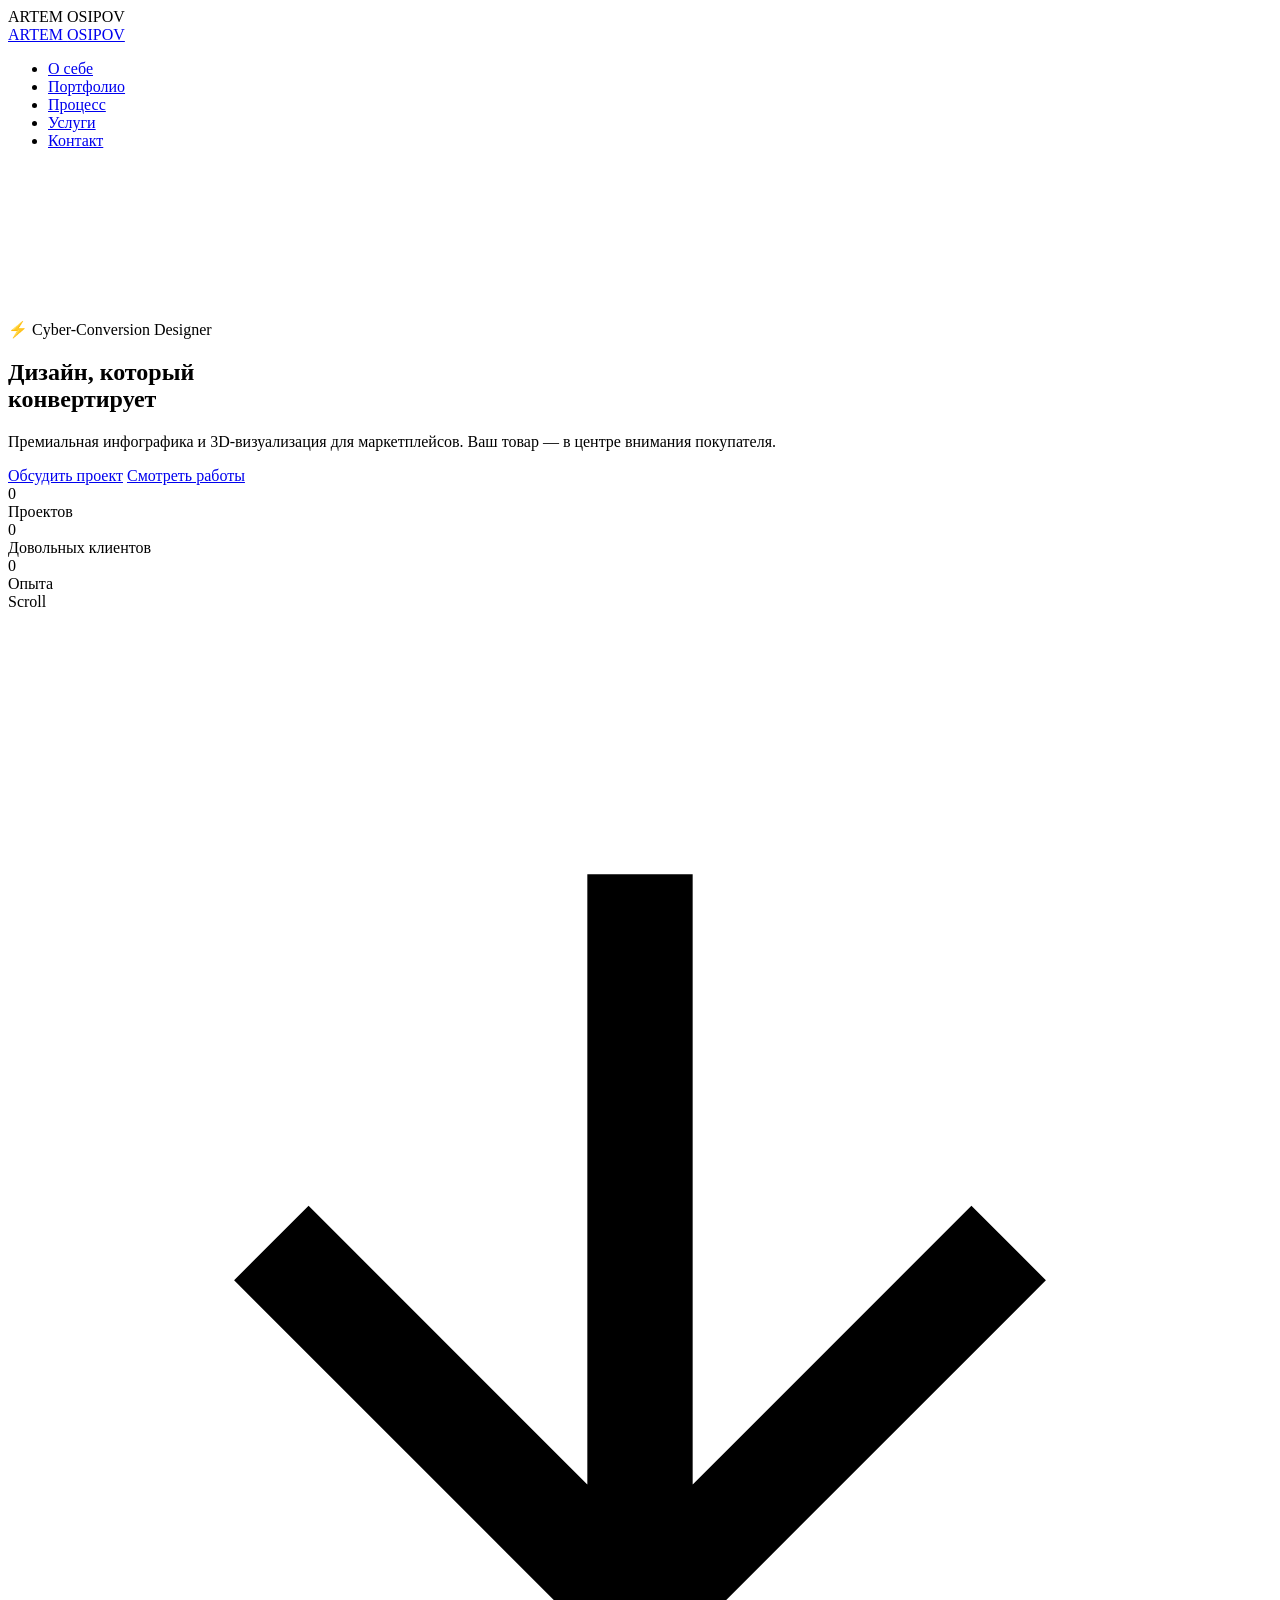
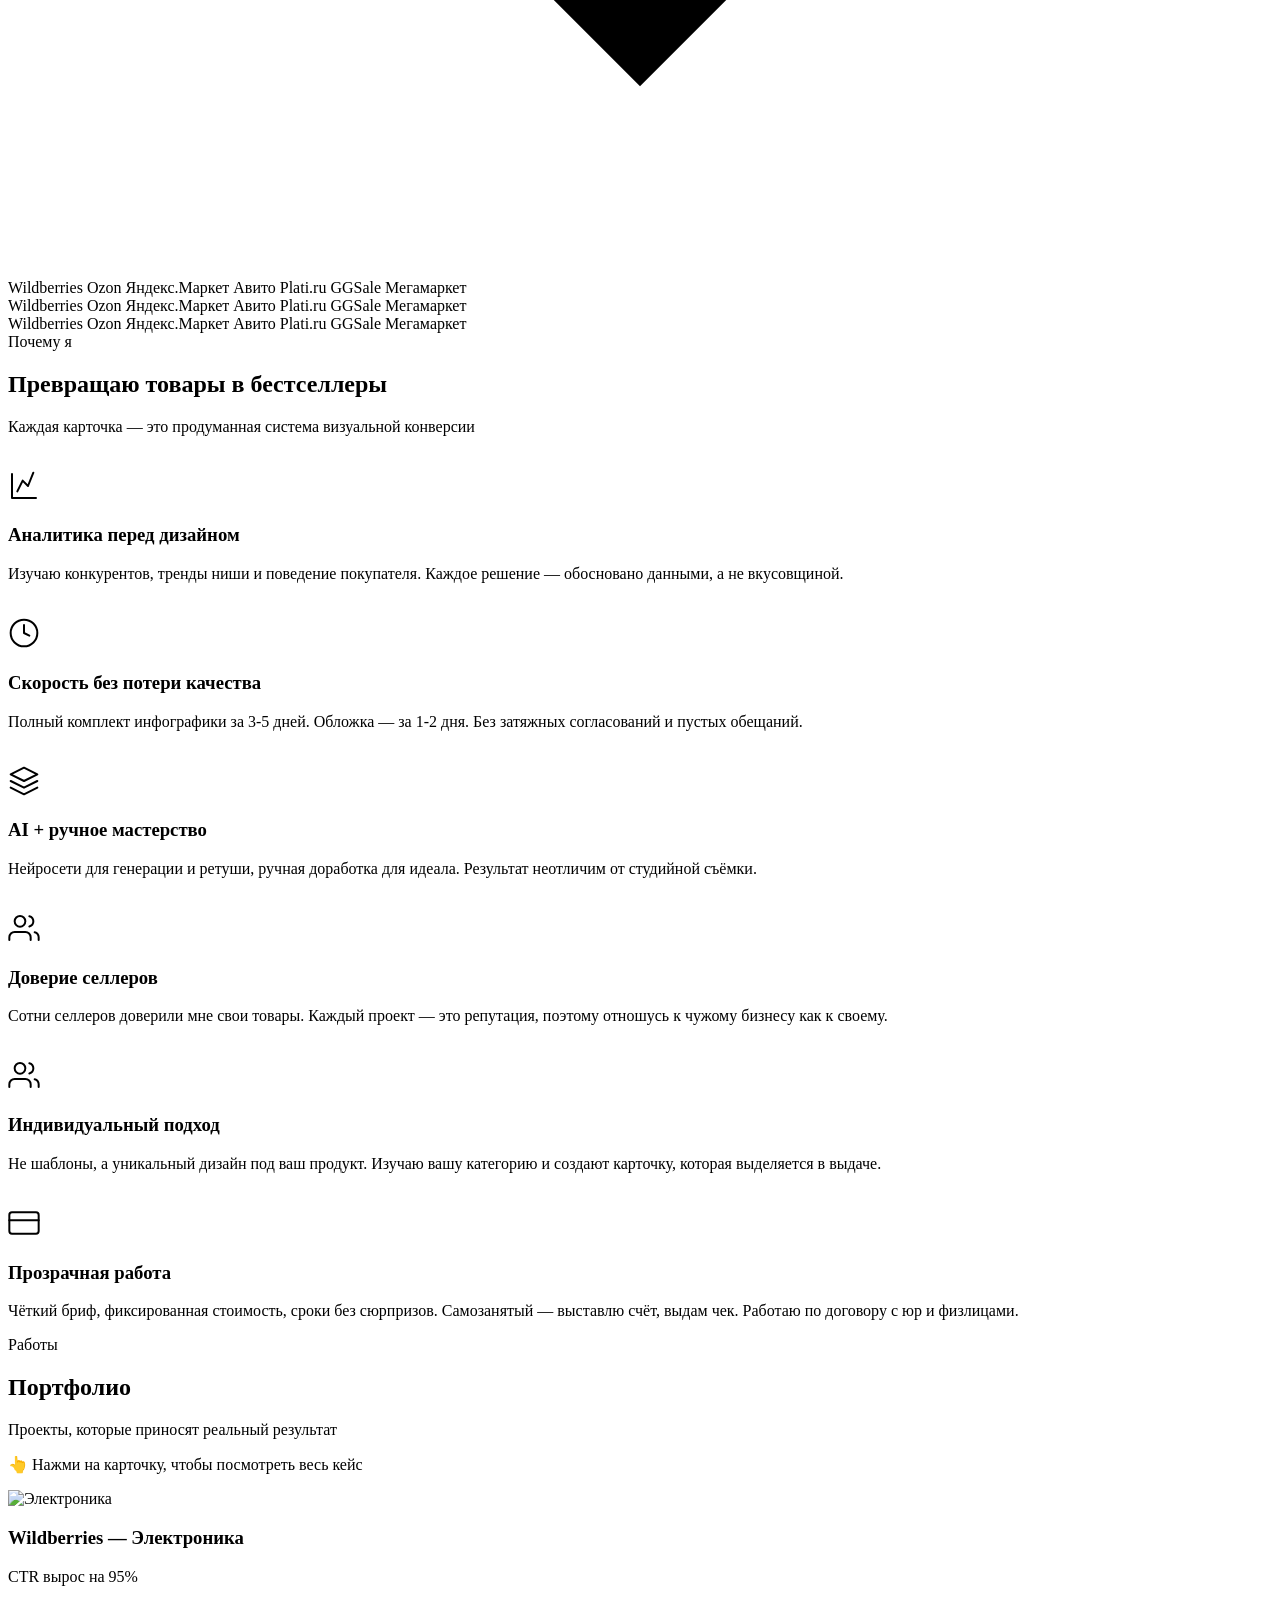
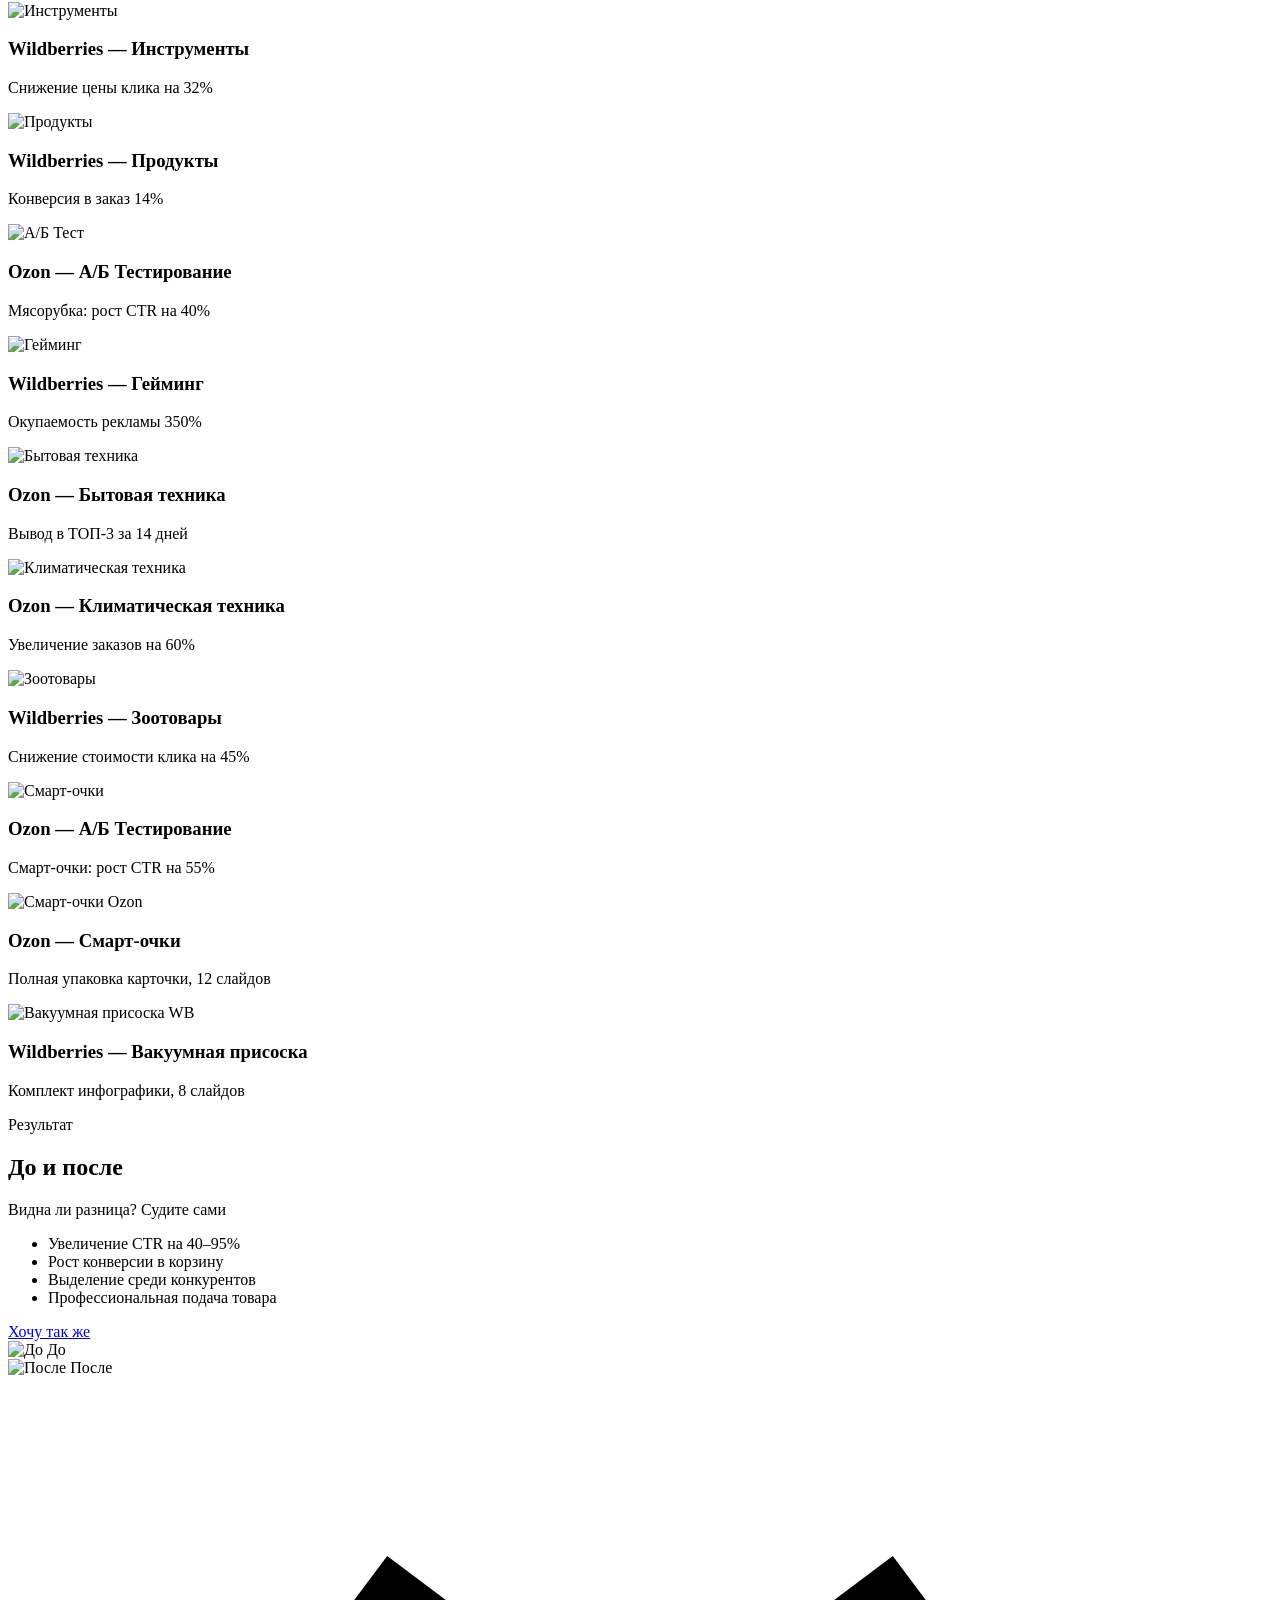
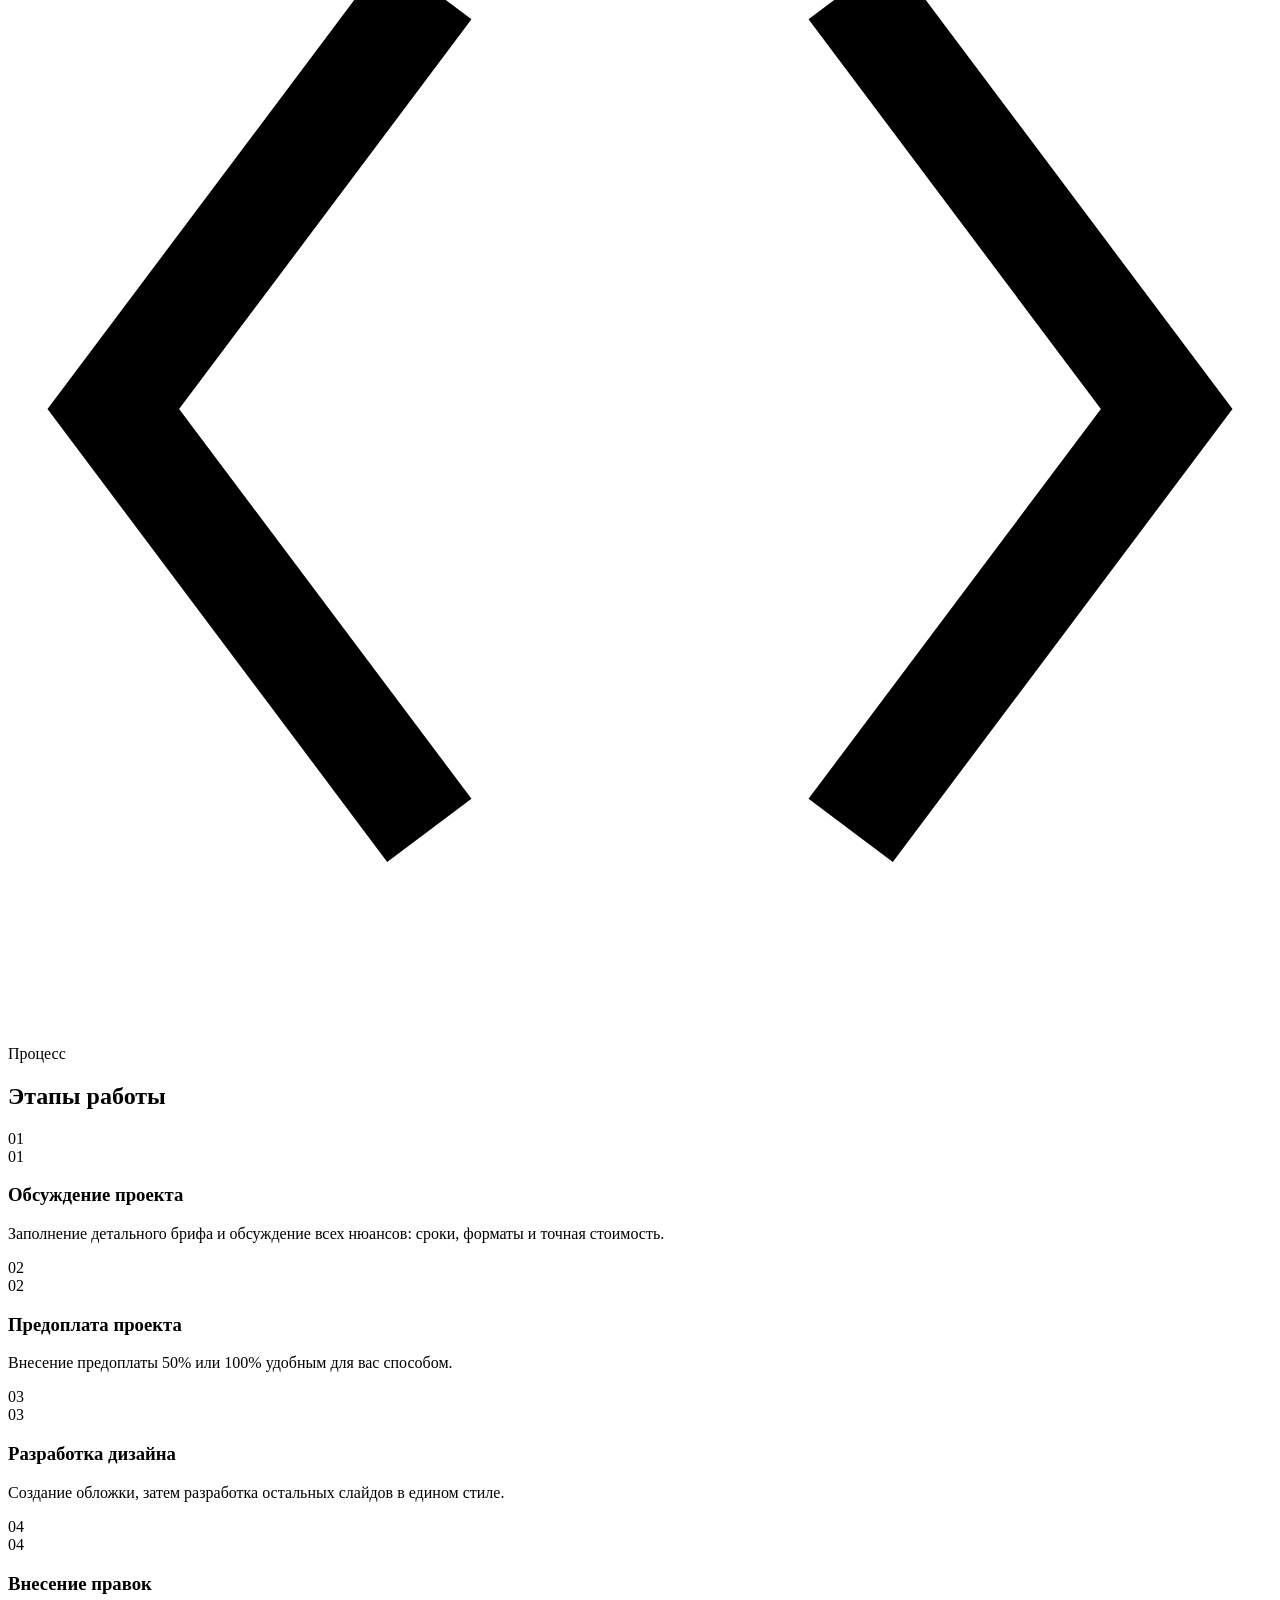
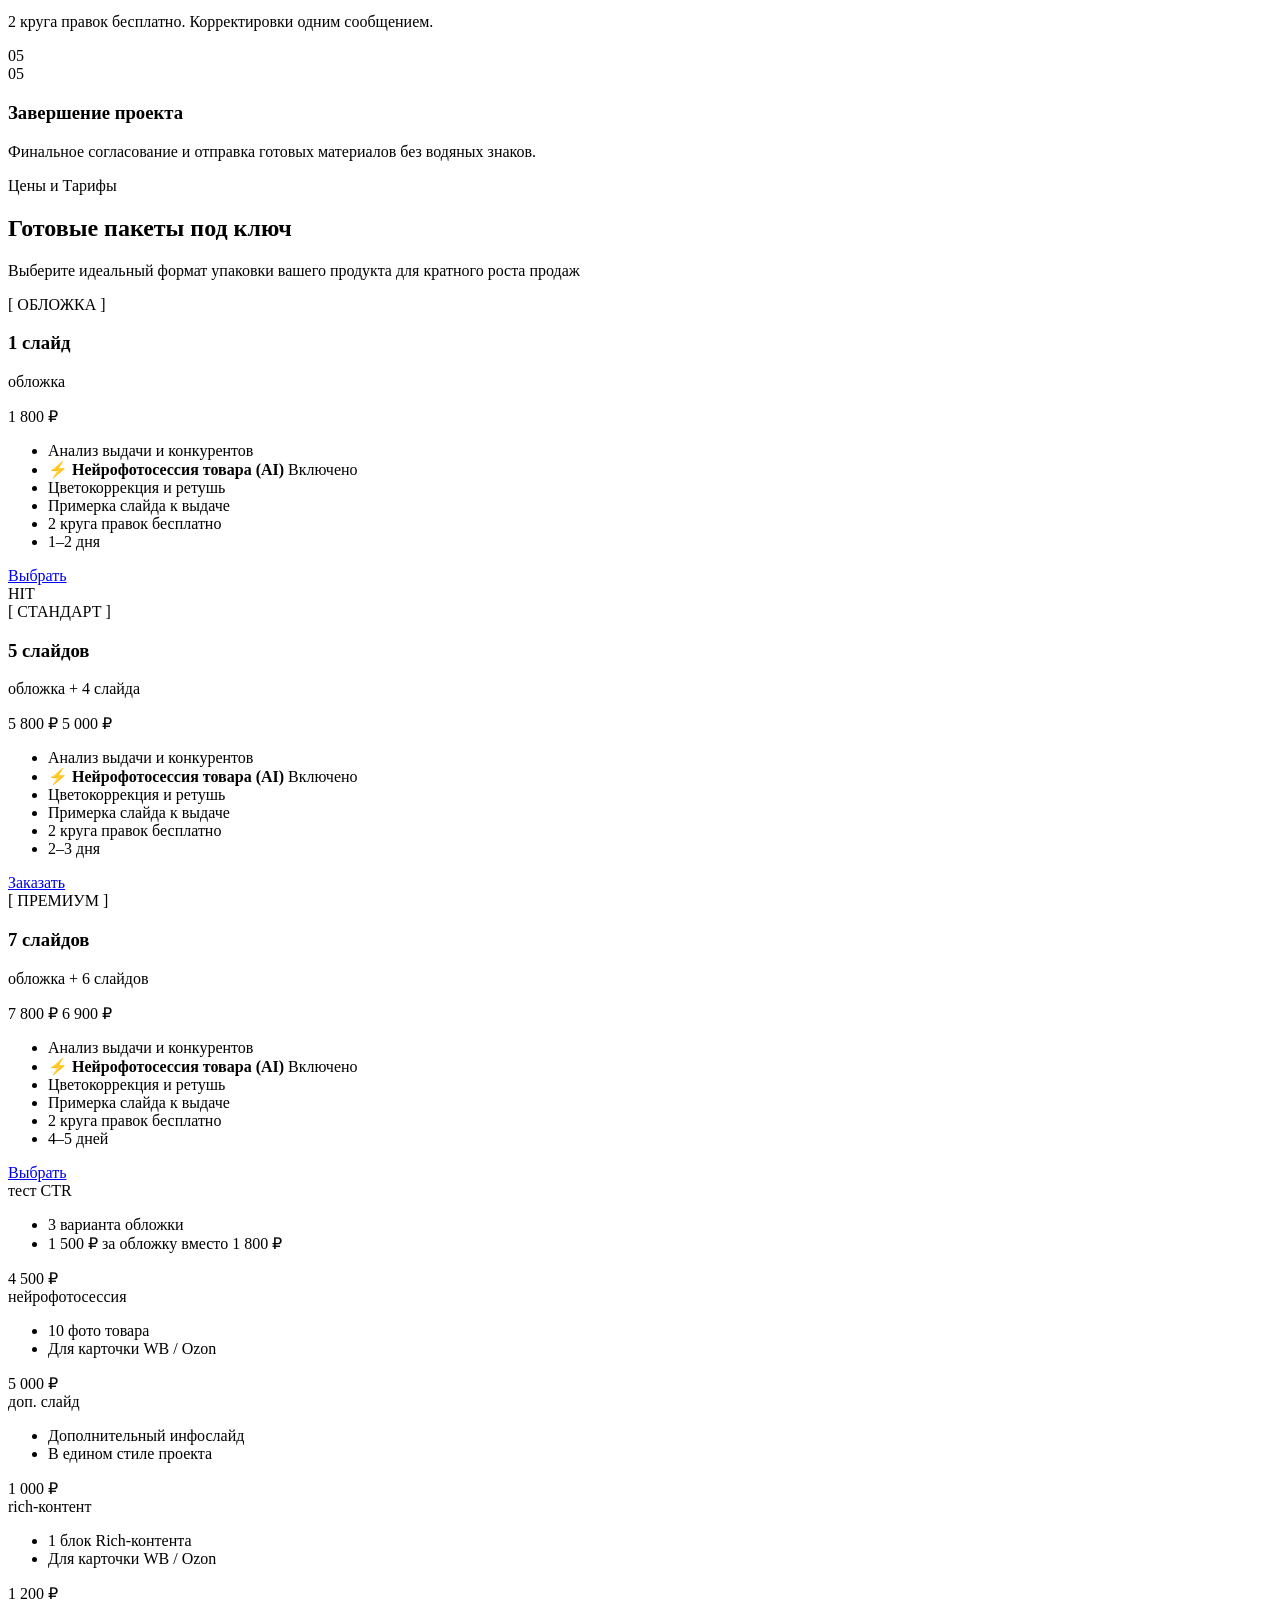
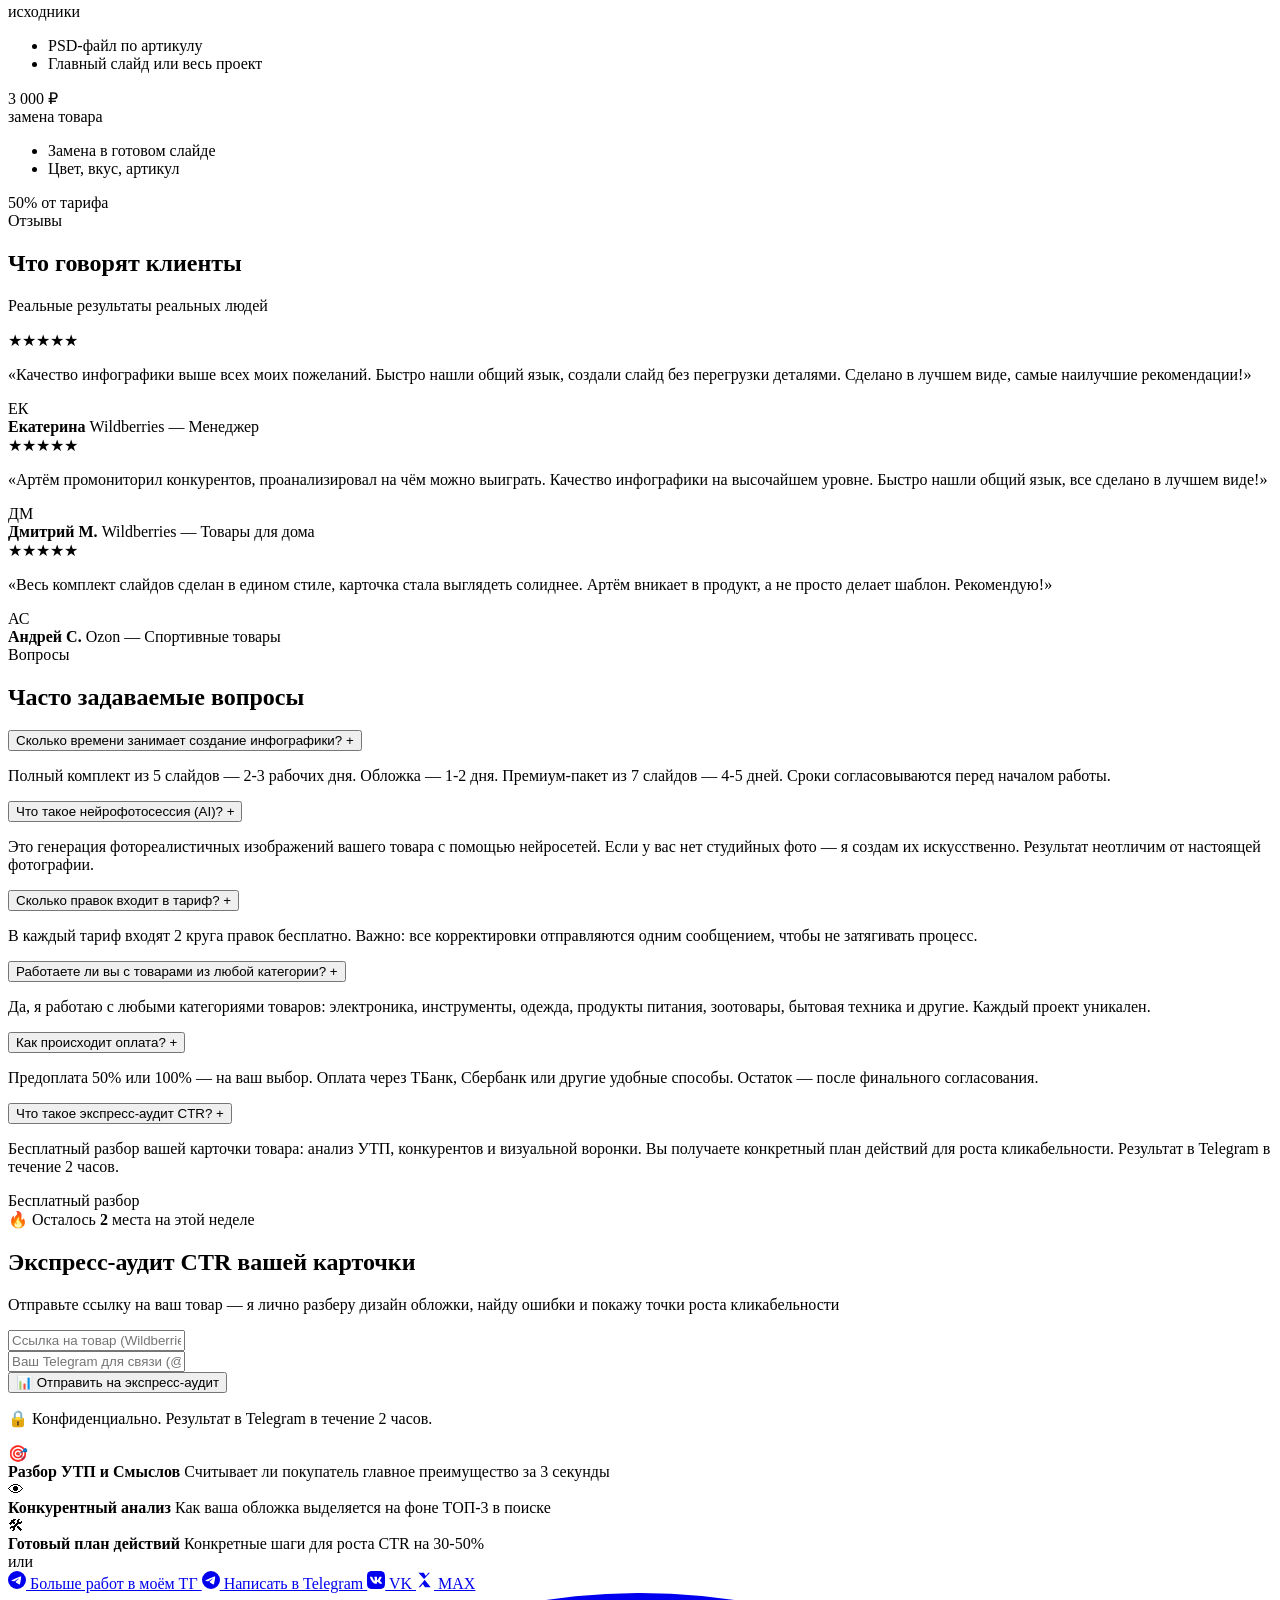
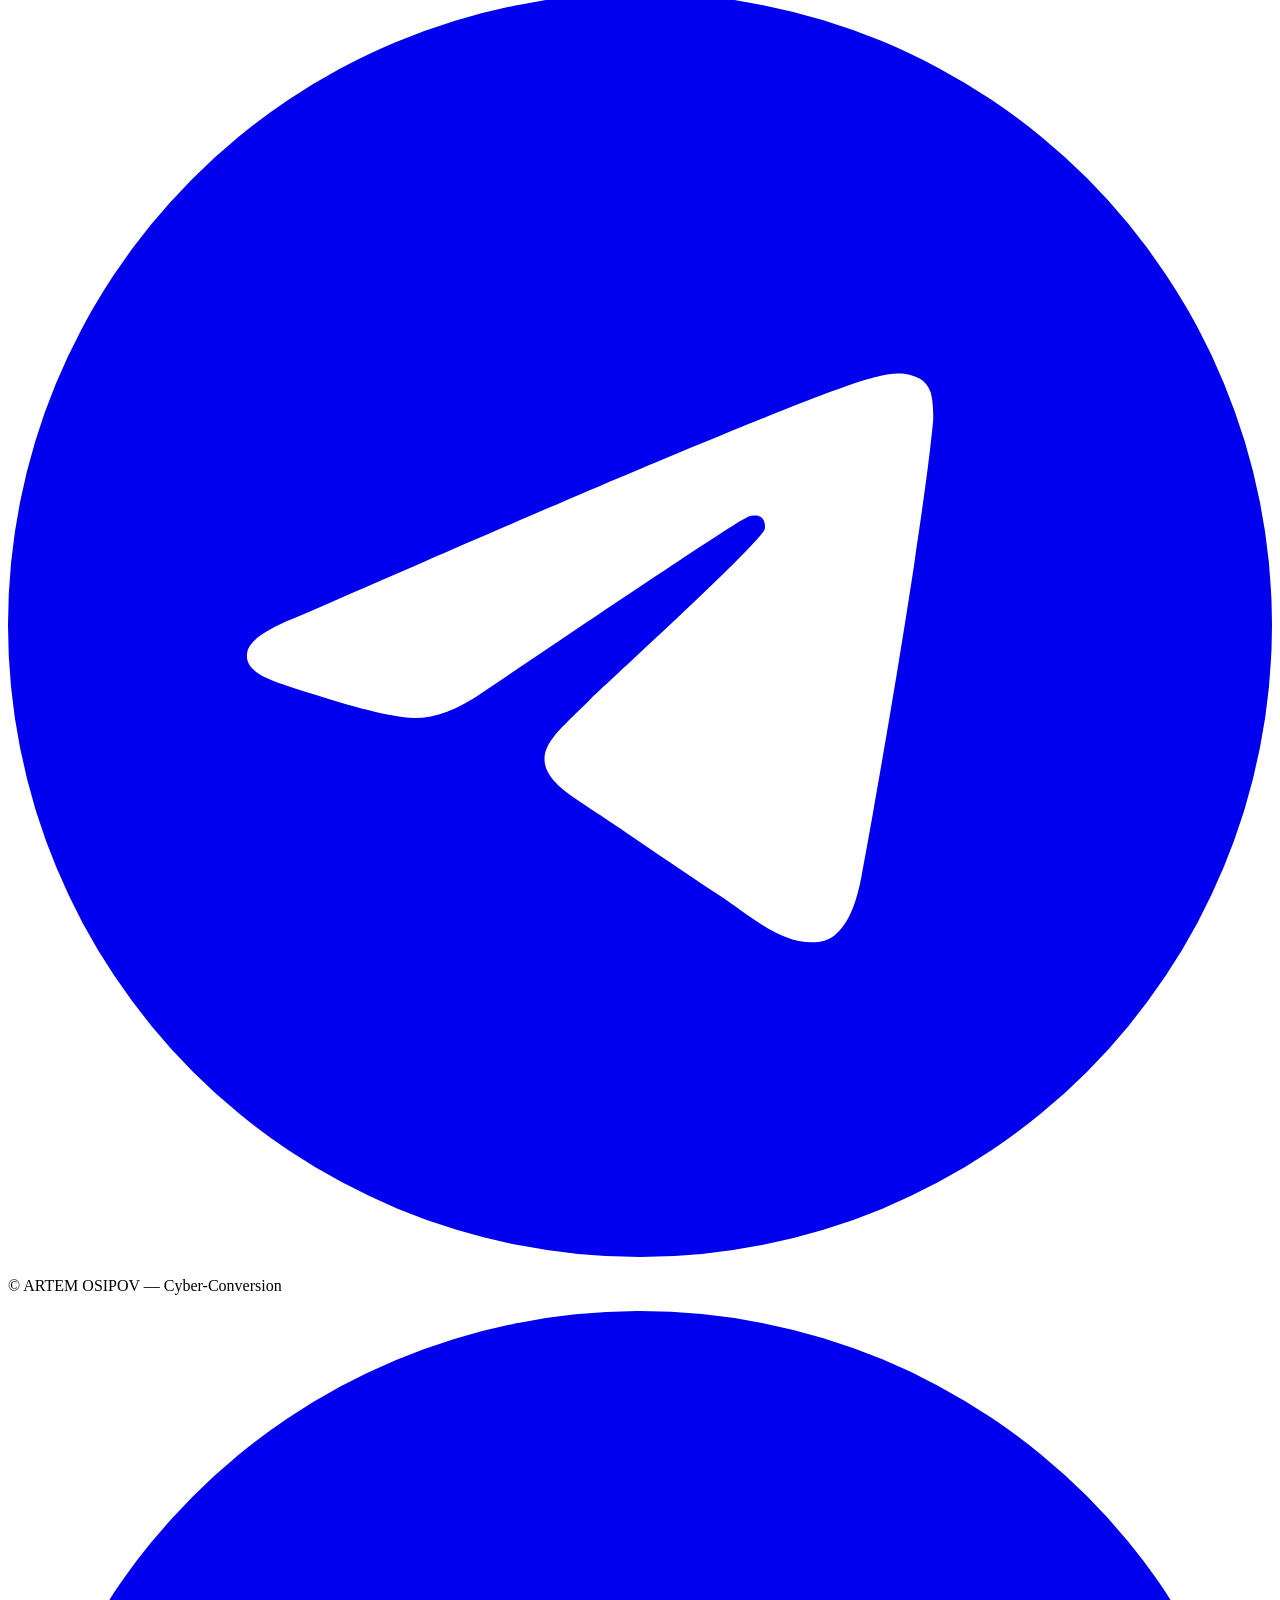
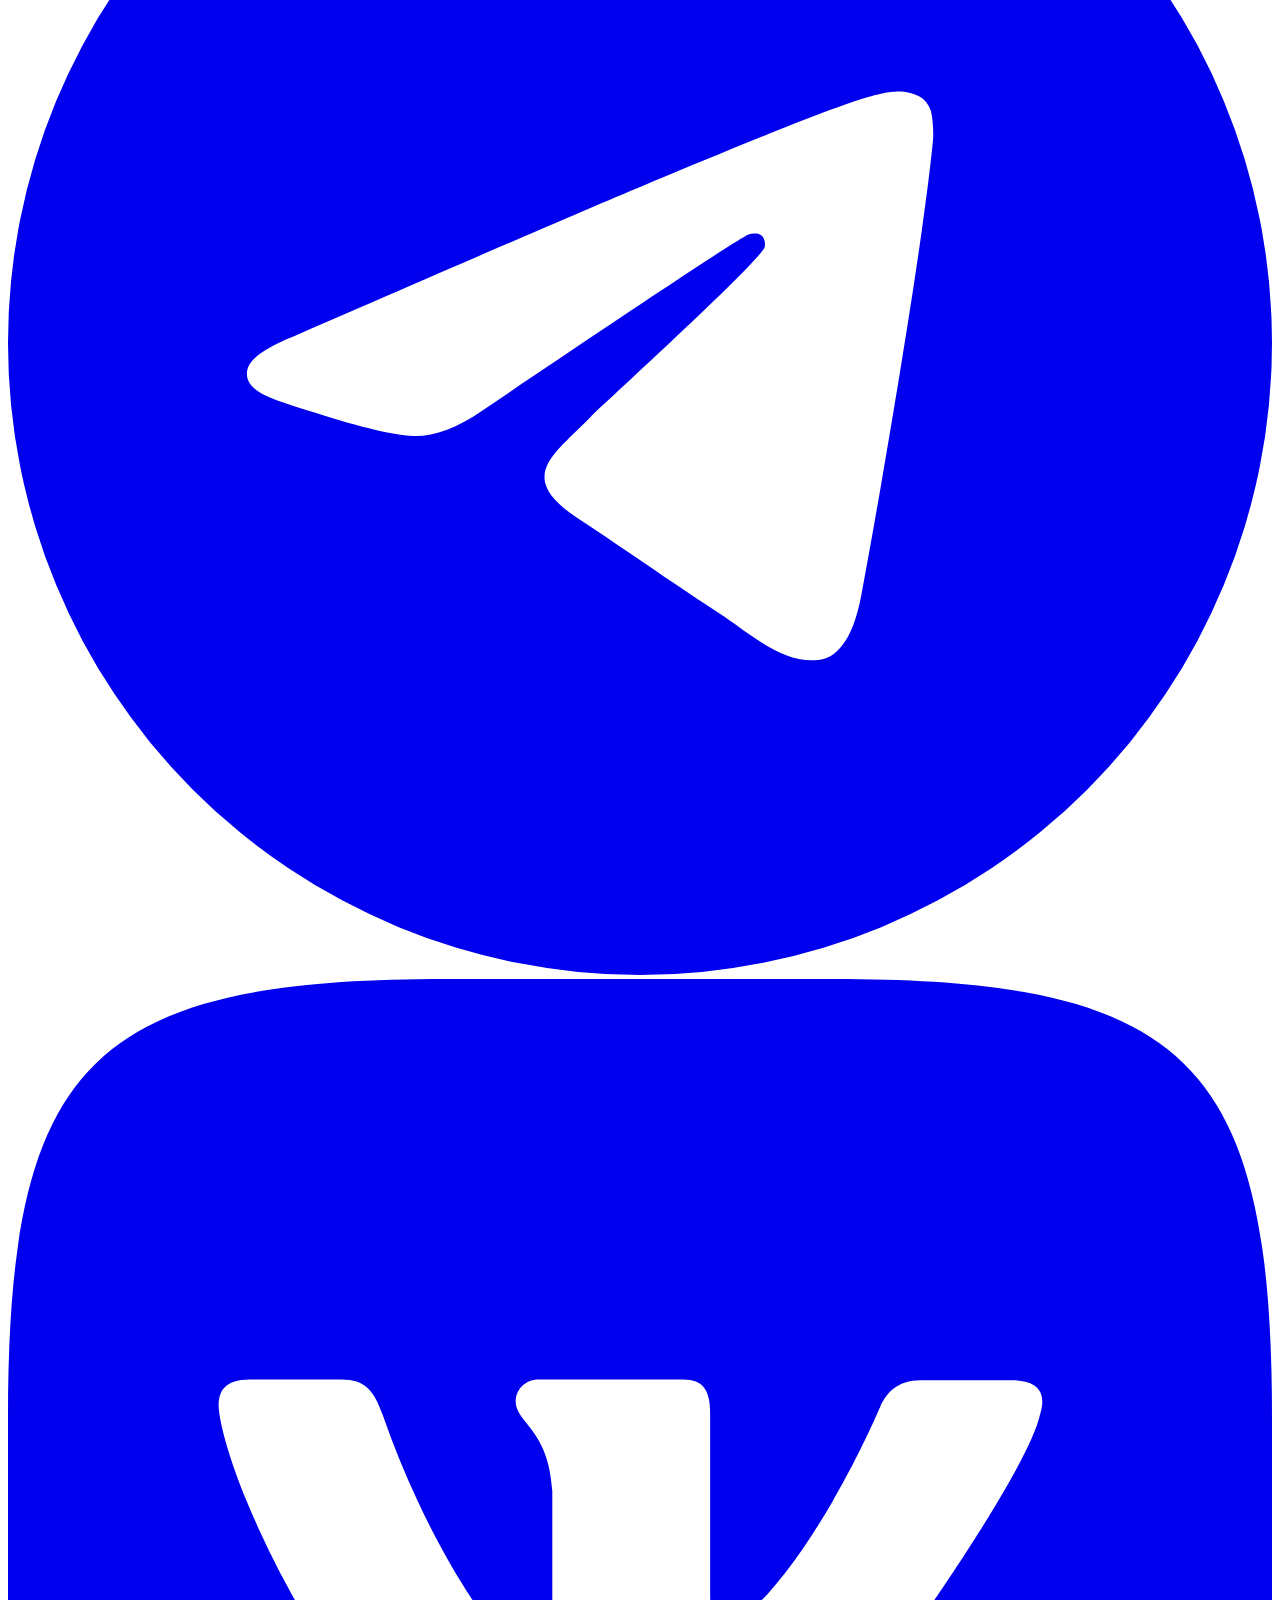
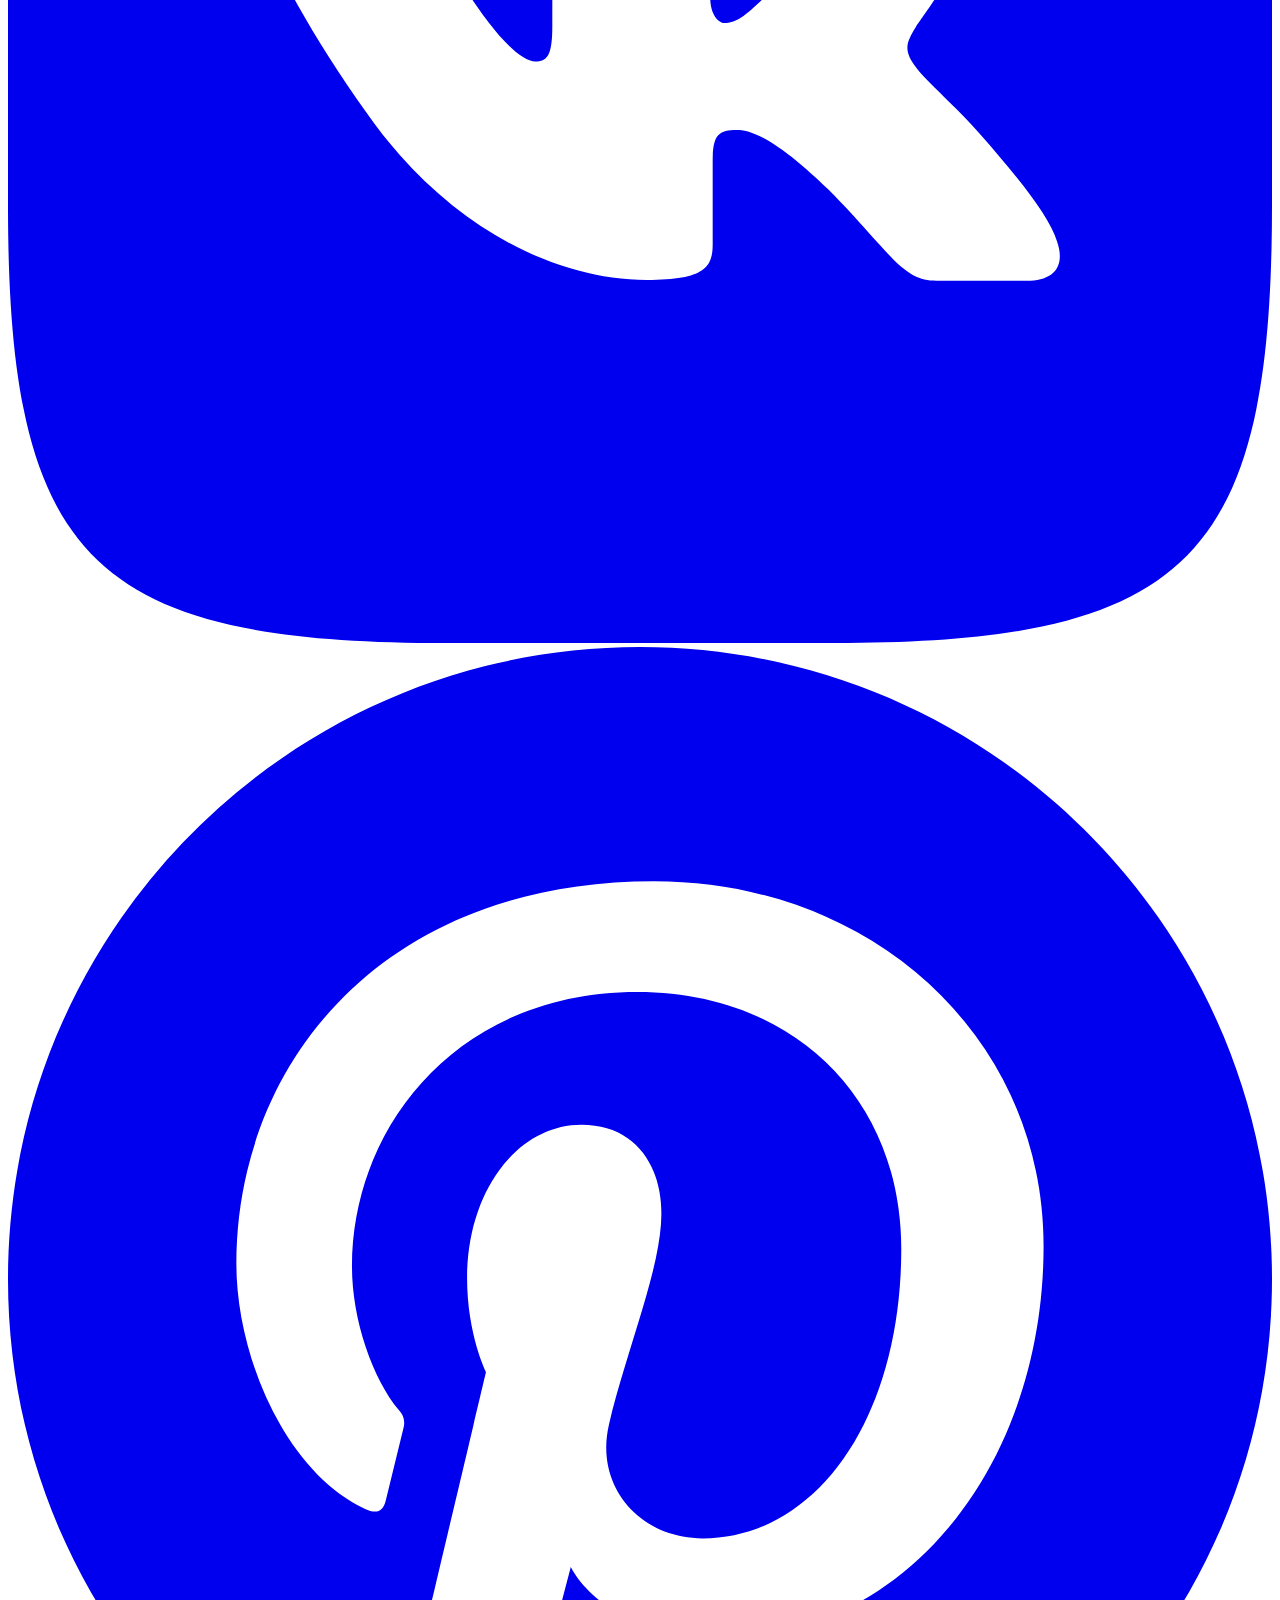
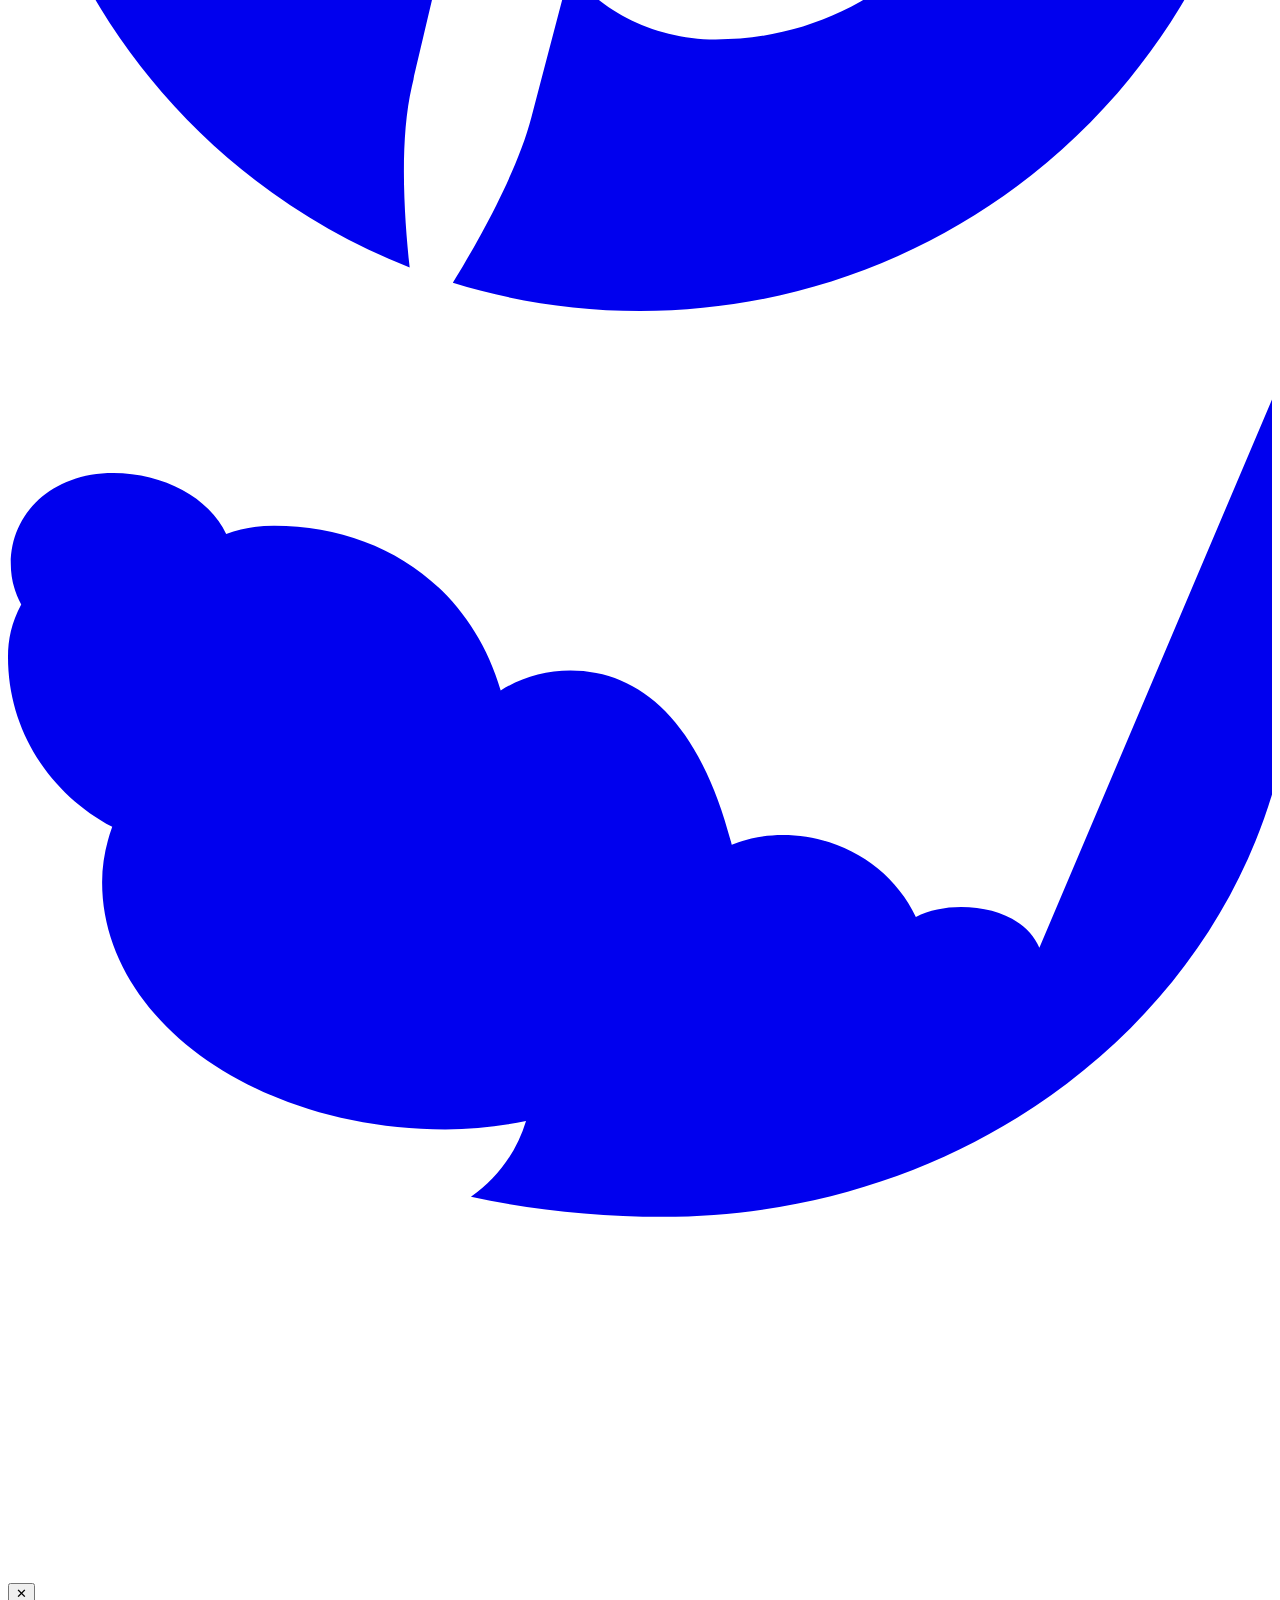
==== commit e61b1dd7: "Swap nav links: Процесс before Услуги" ====
--- a/templates/index.html
+++ b/templates/index.html
@@ -83,8 +83,8 @@
       <ul class="nav__links" id="navLinks">
         <li><a href="#about" class="nav__link">О себе</a></li>
         <li><a href="#portfolio" class="nav__link">Портфолио</a></li>
+        <li><a href="#process" class="nav__link">Процесс</a></li>
         <li><a href="#services" class="nav__link">Услуги</a></li>
-        <li><a href="#process" class="nav__link">Процесс</a></li>
         <li><a href="#contact" class="nav__link">Контакт</a></li>
       </ul>
 
@@ -543,7 +543,7 @@
             <li>2 круга правок бесплатно</li>
             <li class="tariff-card__delivery-time">1–2 дня</li>
           </ul>
-          <a href="#contact" class="btn btn-secondary tariff-card__btn">Выбрать</a>
+          <a href="https://t.me/Osip_Designer?text=%D0%97%D0%B4%D1%80%D0%B0%D0%B2%D1%81%D1%82%D0%B2%D1%83%D0%B9%D1%82%D0%B5!%20%D0%9C%D0%B5%D0%BD%D1%8F%20%D0%B8%D0%BD%D1%82%D0%B5%D1%80%D0%B5%D1%81%D1%83%D0%B5%D1%82%20%D1%82%D0%B0%D1%80%D0%B8%D1%84%20%C2%AB%D0%9E%D0%B1%D0%BB%D0%BE%D0%B6%D0%BA%D0%B0%C2%BB%20%E2%80%94%201%20%D1%81%D0%BB%D0%B0%D0%B9%D0%B4%20%D0%B7%D0%B0%201%20800%20%E2%82%BD" class="btn btn-secondary tariff-card__btn" target="_blank" rel="noopener">Выбрать</a>
         </div>
 
         <!-- Тариф 2: Стандарт (HIT) -->
@@ -566,7 +566,7 @@
             <li>2 круга правок бесплатно</li>
             <li class="tariff-card__delivery-time">2–3 дня</li>
           </ul>
-          <a href="#contact" class="btn btn-teal tariff-card__btn">Заказать</a>
+          <a href="https://t.me/Osip_Designer?text=%D0%97%D0%B4%D1%80%D0%B0%D0%B2%D1%81%D1%82%D0%B2%D1%83%D0%B9%D1%82%D0%B5!%20%D0%9C%D0%B5%D0%BD%D1%8F%20%D0%B8%D0%BD%D1%82%D0%B5%D1%80%D0%B5%D1%81%D1%83%D0%B5%D1%82%20%D1%82%D0%B0%D1%80%D0%B8%D1%84%20%C2%AB%D0%A1%D1%82%D0%B0%D0%BD%D0%B4%D0%B0%D1%80%D1%82%C2%BB%20%E2%80%94%205%20%D1%81%D0%BB%D0%B0%D0%B9%D0%B4%D0%BE%D0%B2%20%D0%B7%D0%B0%205%20000%20%E2%82%BD" class="btn btn-teal tariff-card__btn" target="_blank" rel="noopener">Заказать</a>
         </div>
 
         <!-- Тариф 3: Премиум -->
@@ -588,7 +588,7 @@
             <li>2 круга правок бесплатно</li>
             <li class="tariff-card__delivery-time">4–5 дней</li>
           </ul>
-          <a href="#contact" class="btn btn-secondary tariff-card__btn">Выбрать</a>
+          <a href="https://t.me/Osip_Designer?text=%D0%97%D0%B4%D1%80%D0%B0%D0%B2%D1%81%D1%82%D0%B2%D1%83%D0%B9%D1%82%D0%B5!%20%D0%9C%D0%B5%D0%BD%D1%8F%20%D0%B8%D0%BD%D1%82%D0%B5%D1%80%D0%B5%D1%81%D1%83%D0%B5%D1%82%20%D1%82%D0%B0%D1%80%D0%B8%D1%84%20%C2%AB%D0%9F%D1%80%D0%B5%D0%BC%D0%B8%D1%83%D0%BC%C2%BB%20%E2%80%94%207%20%D1%81%D0%BB%D0%B0%D0%B9%D0%B4%D0%BE%D0%B2%20%D0%B7%D0%B0%206%20900%20%E2%82%BD" class="btn btn-secondary tariff-card__btn" target="_blank" rel="noopener">Выбрать</a>
         </div>
       </div>
 
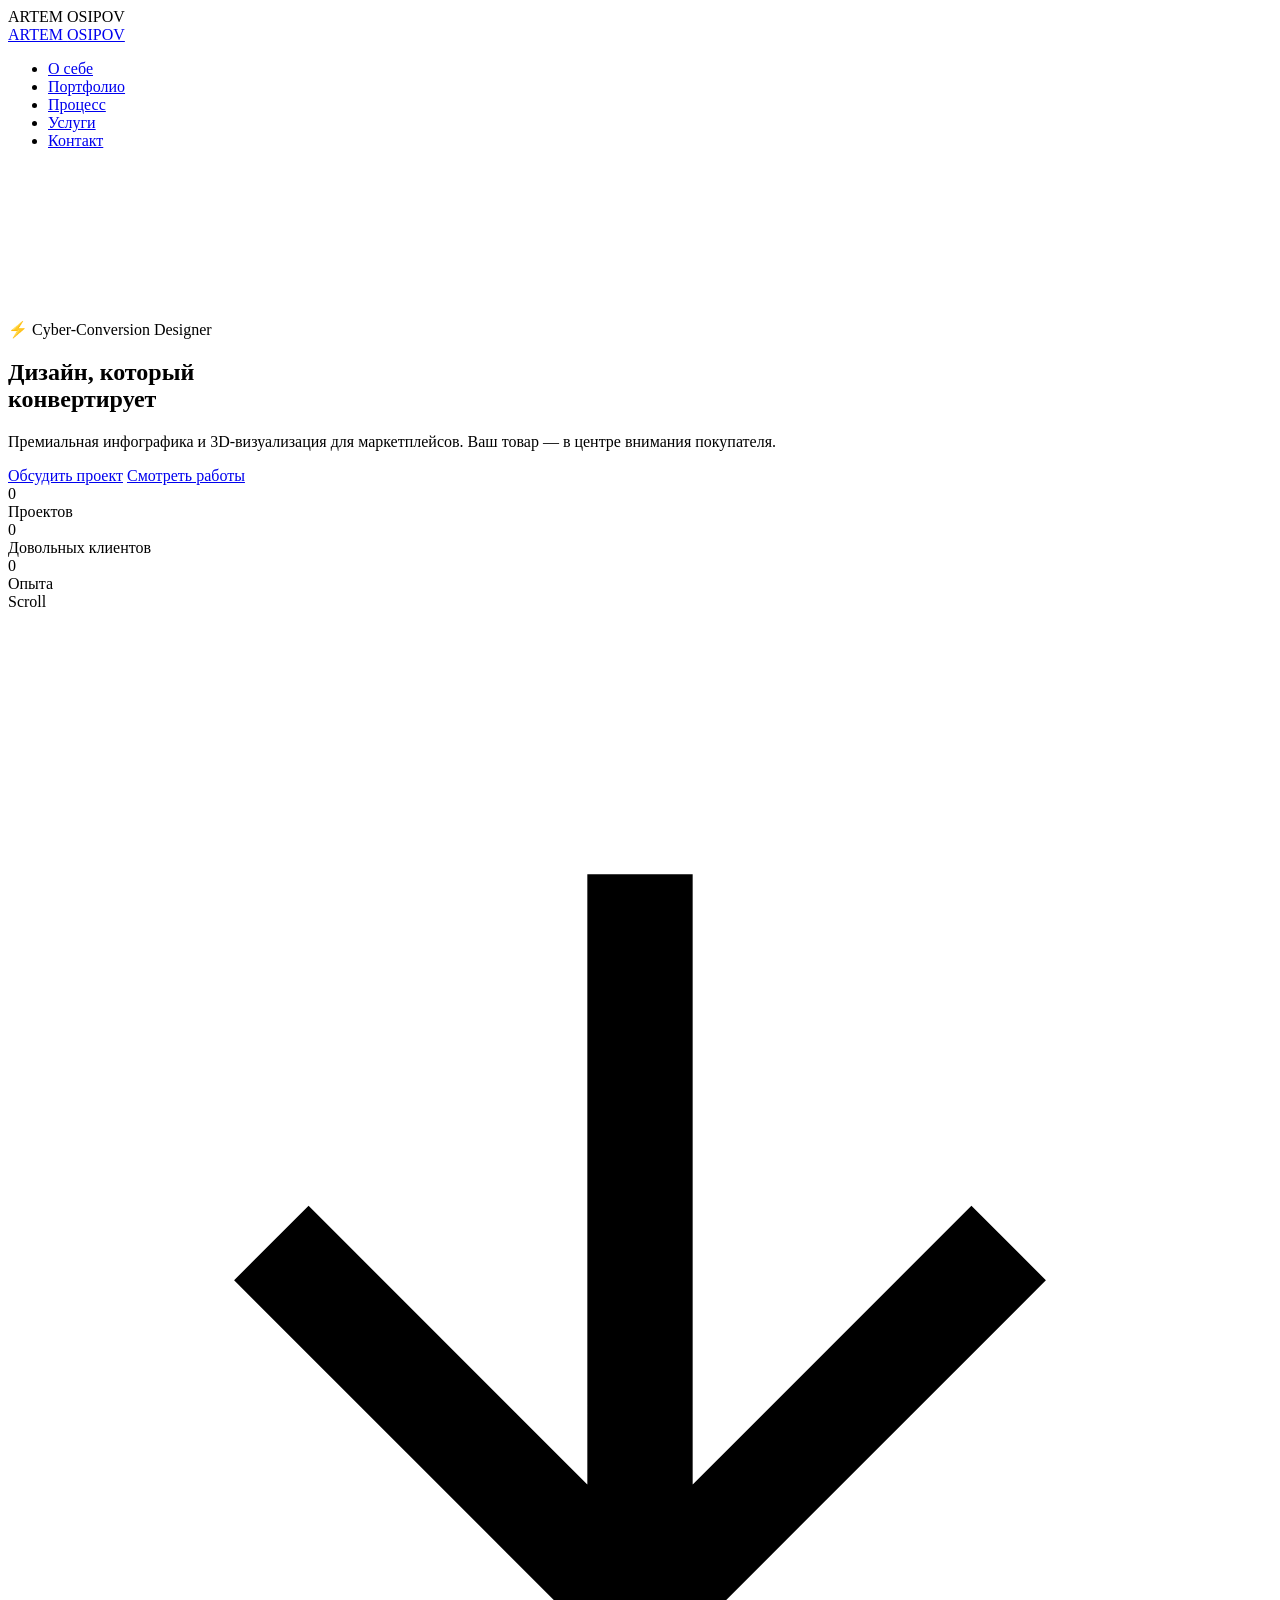
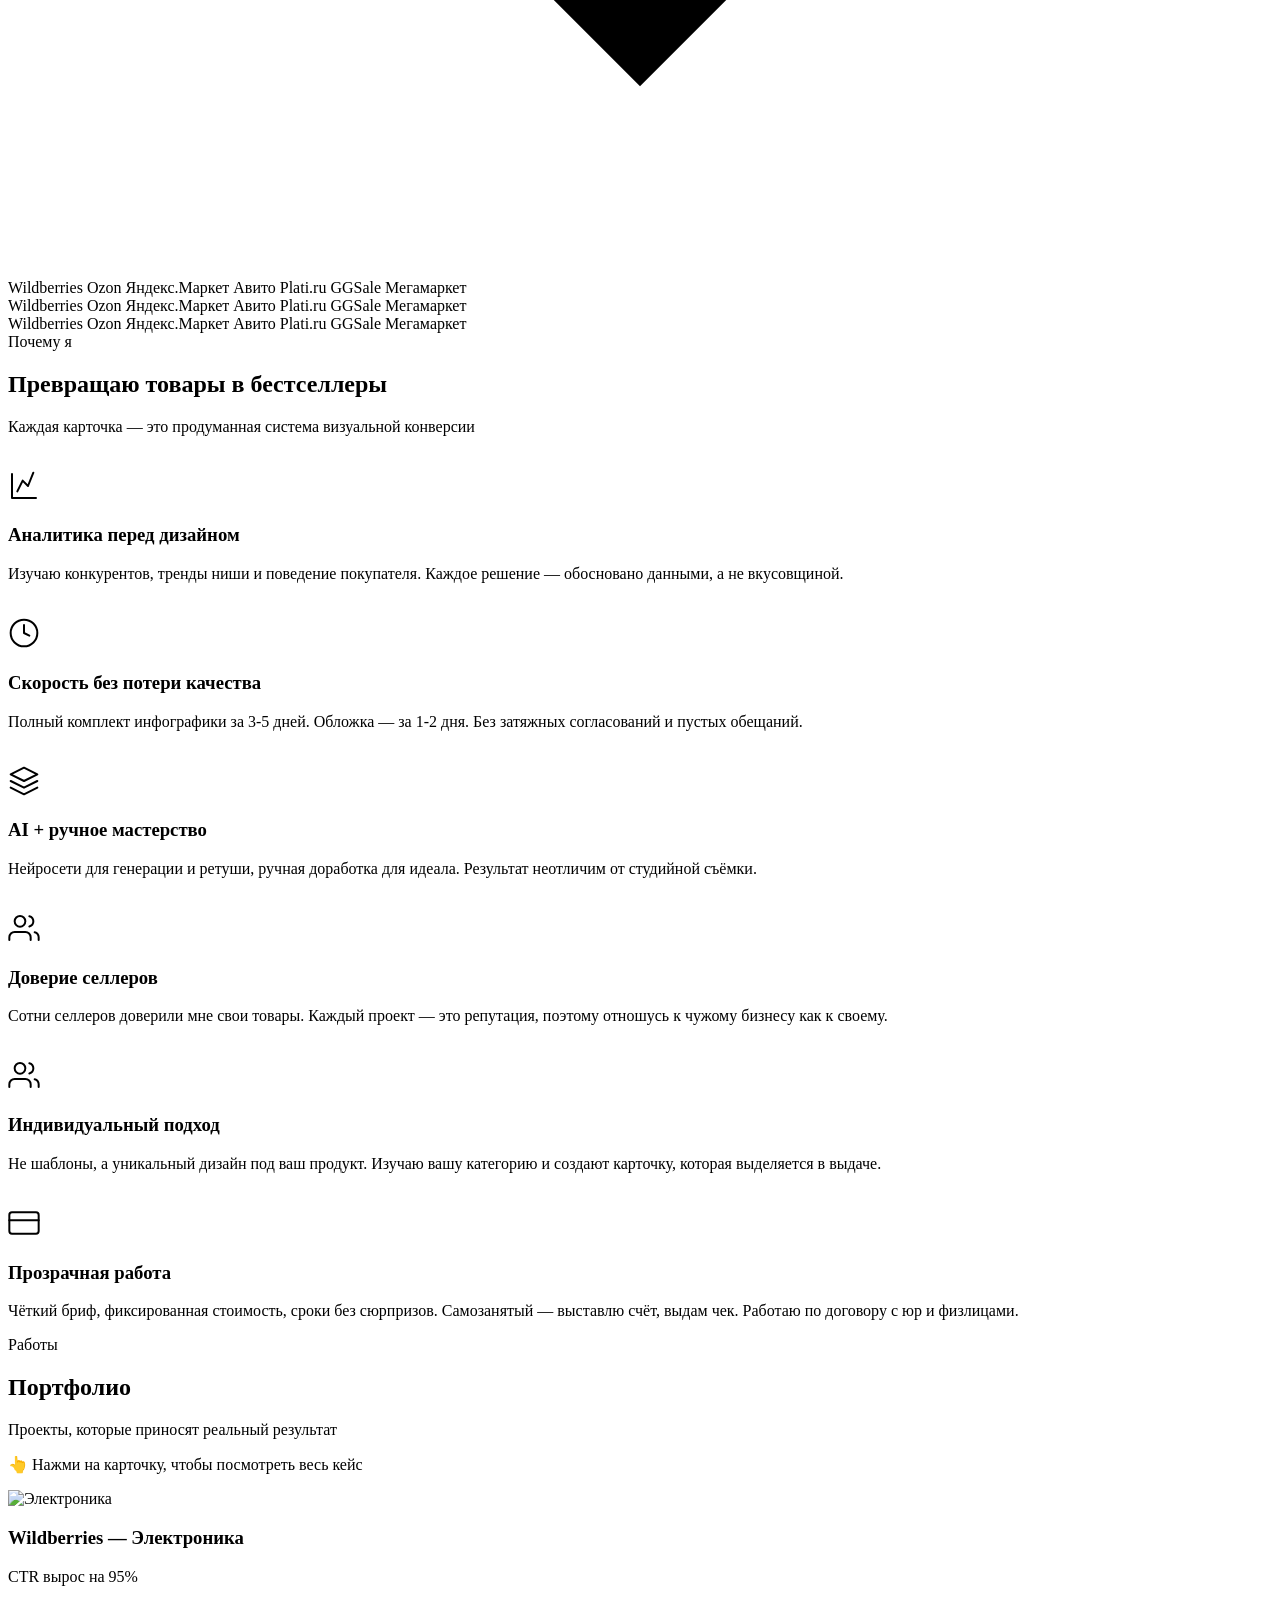
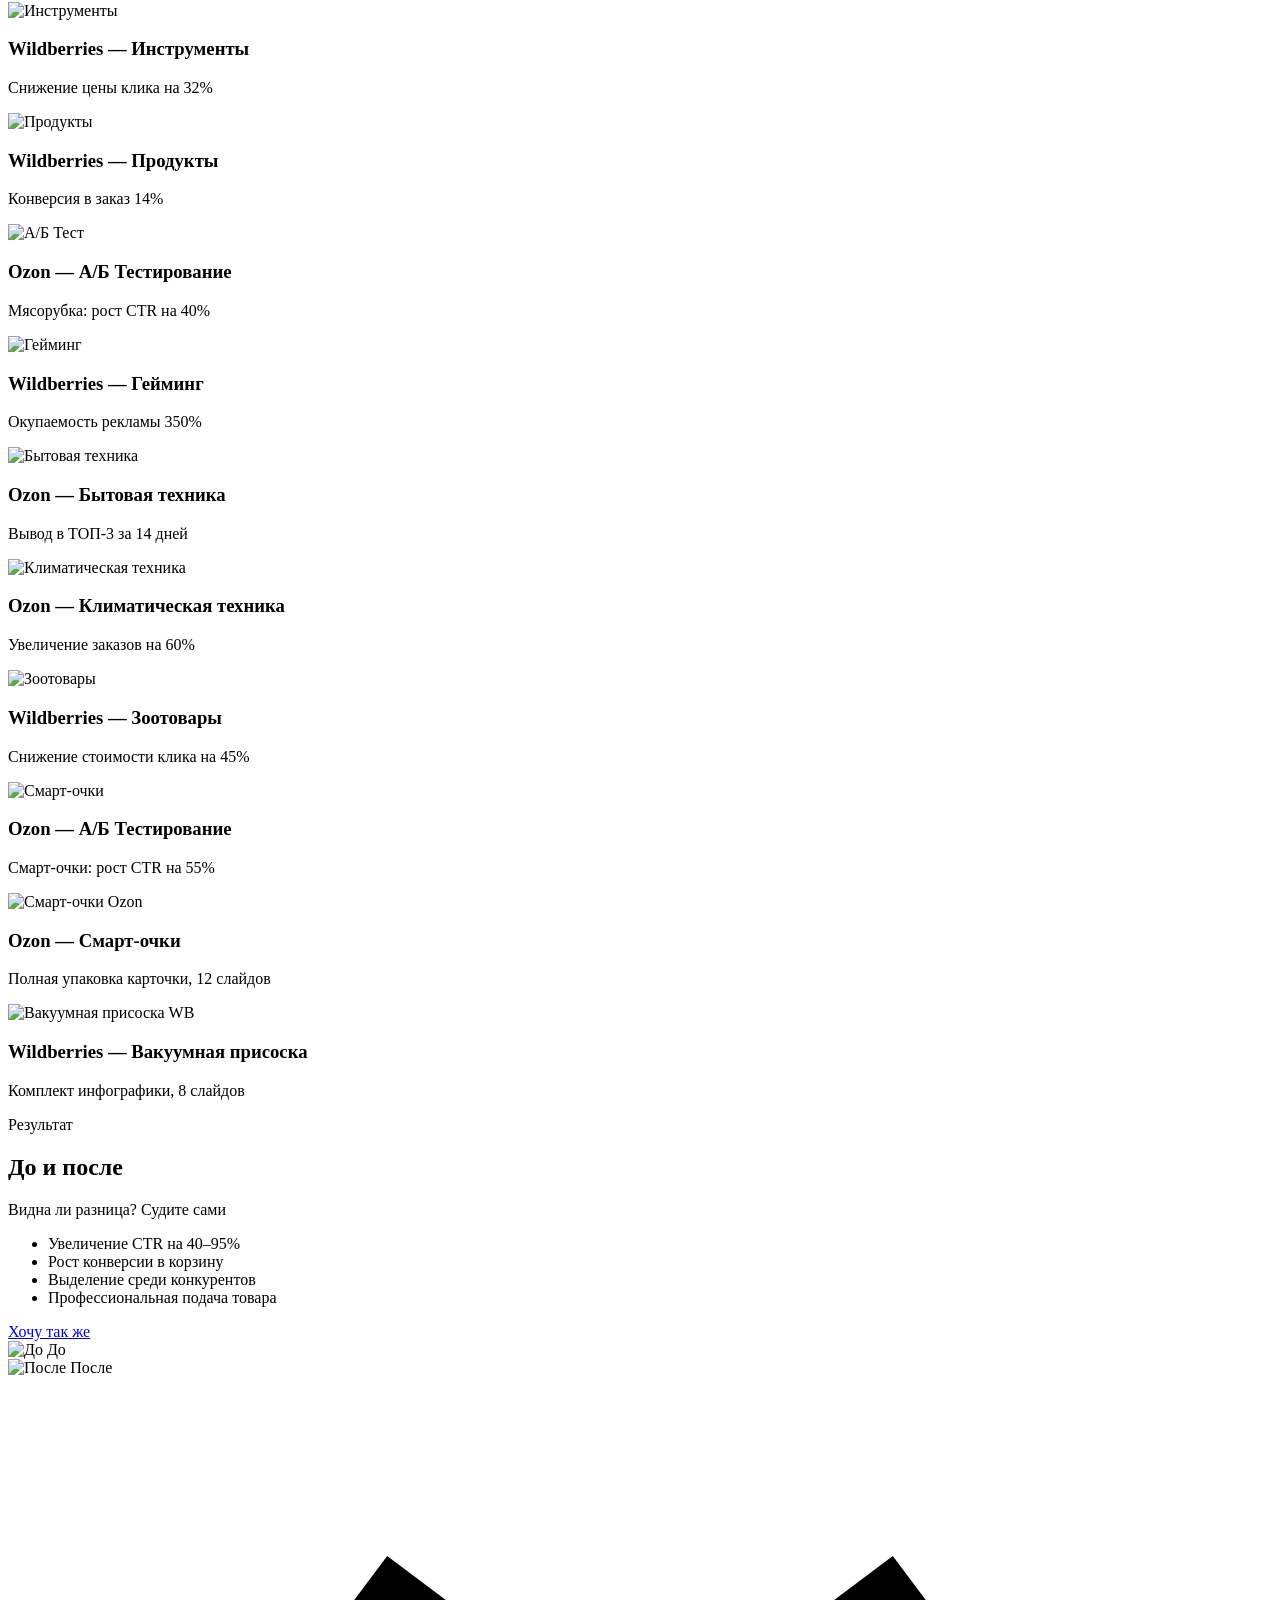
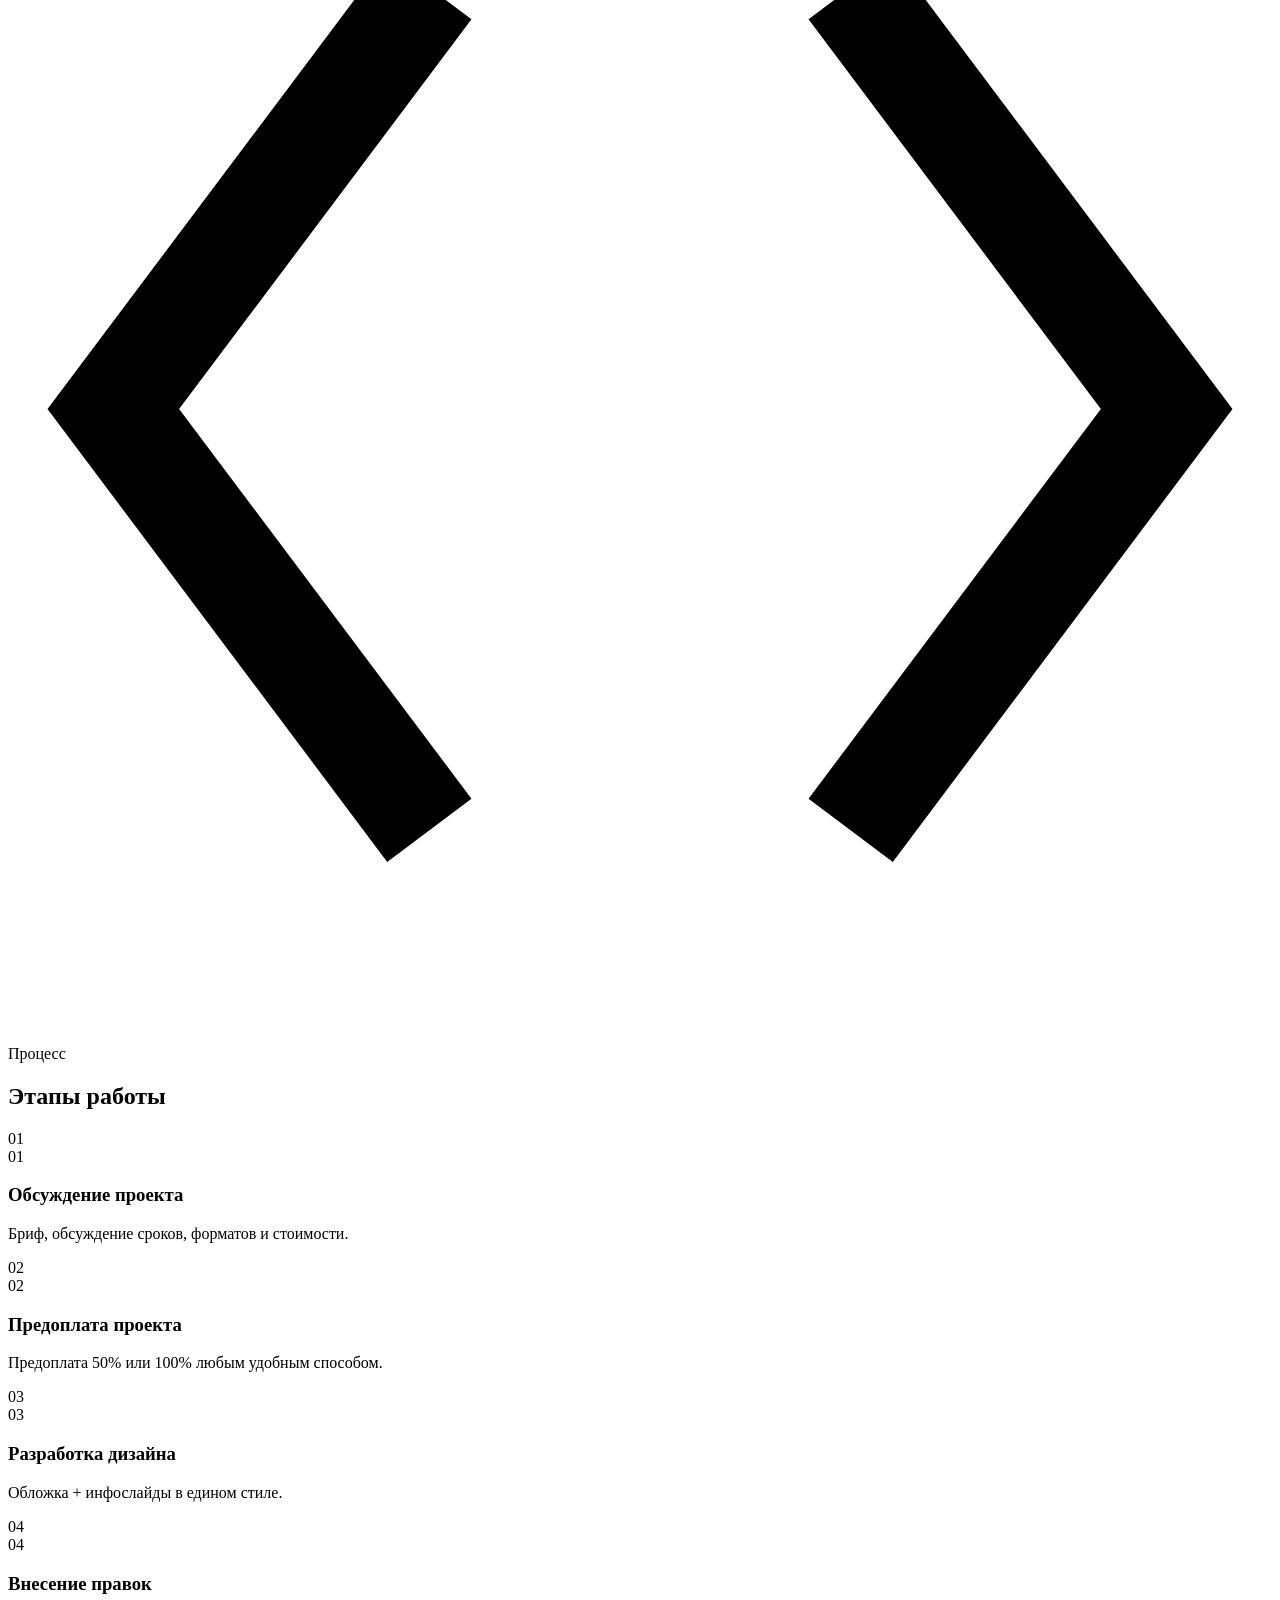
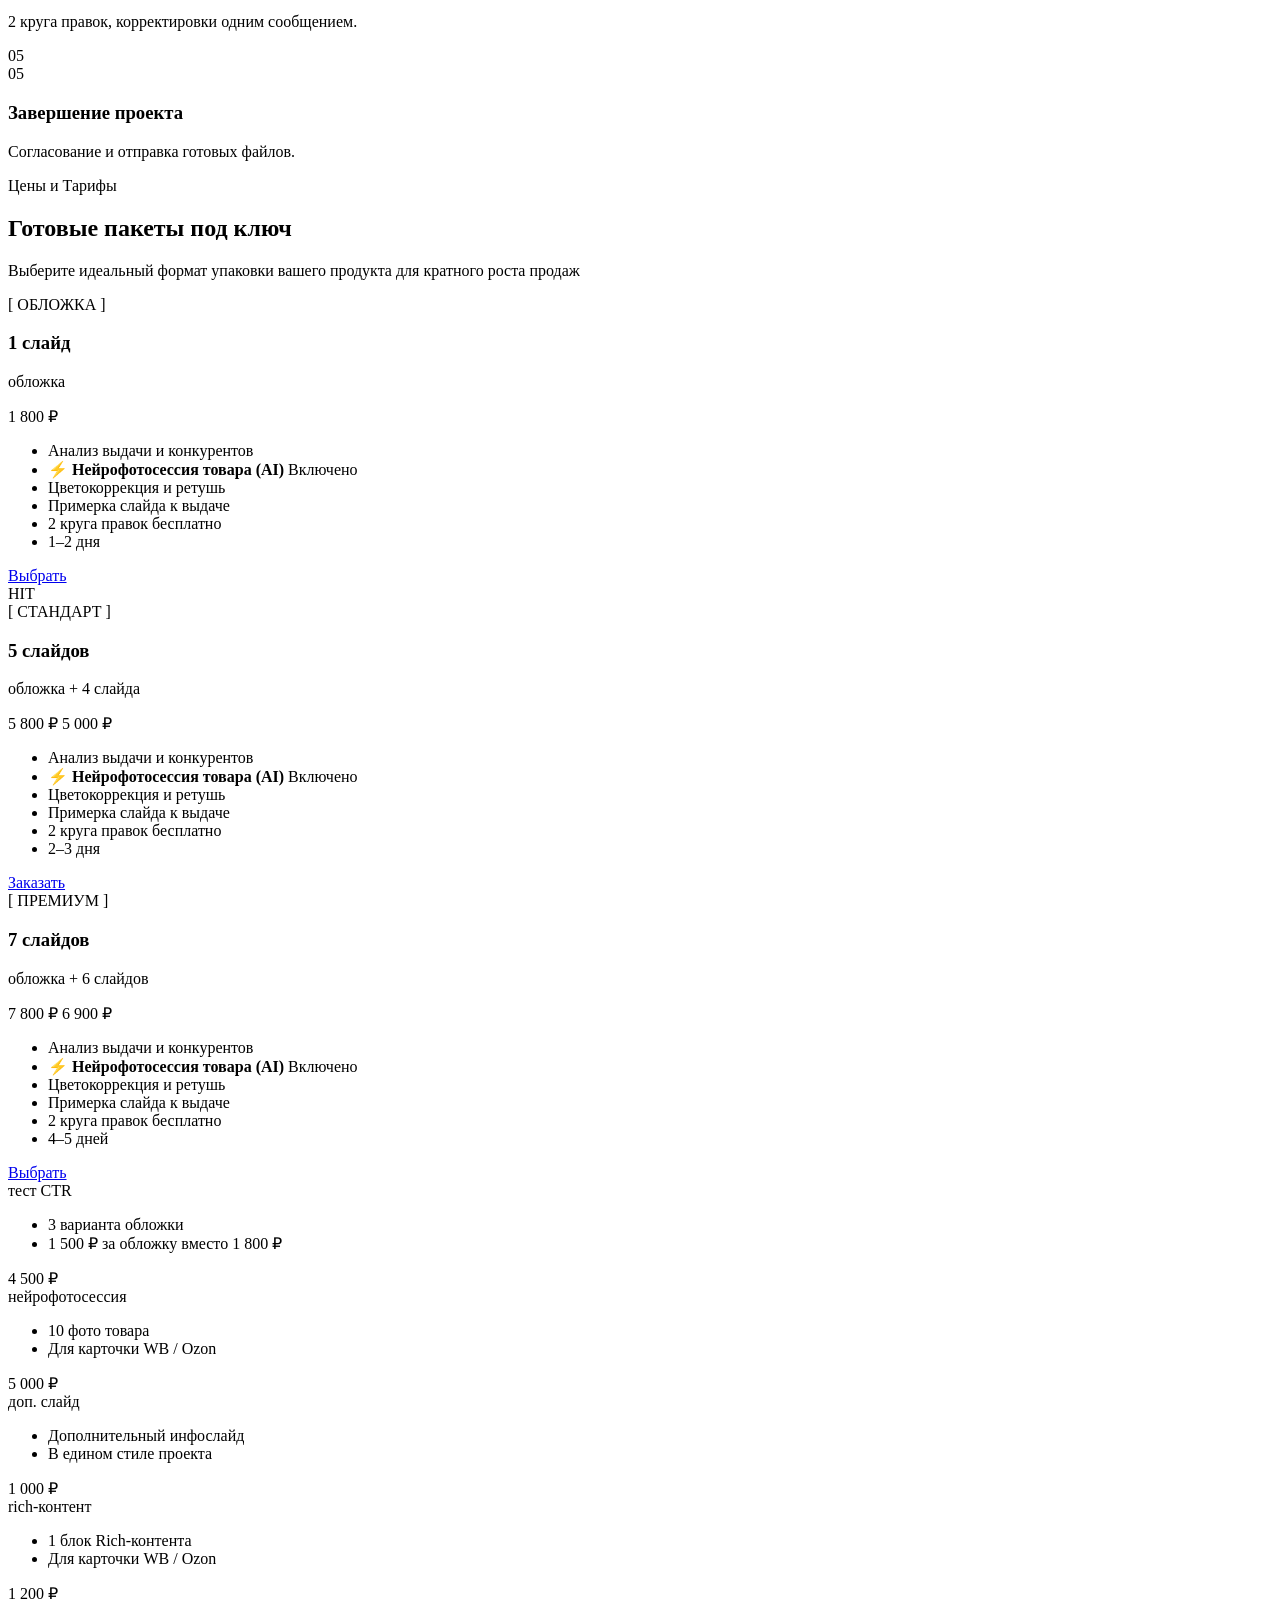
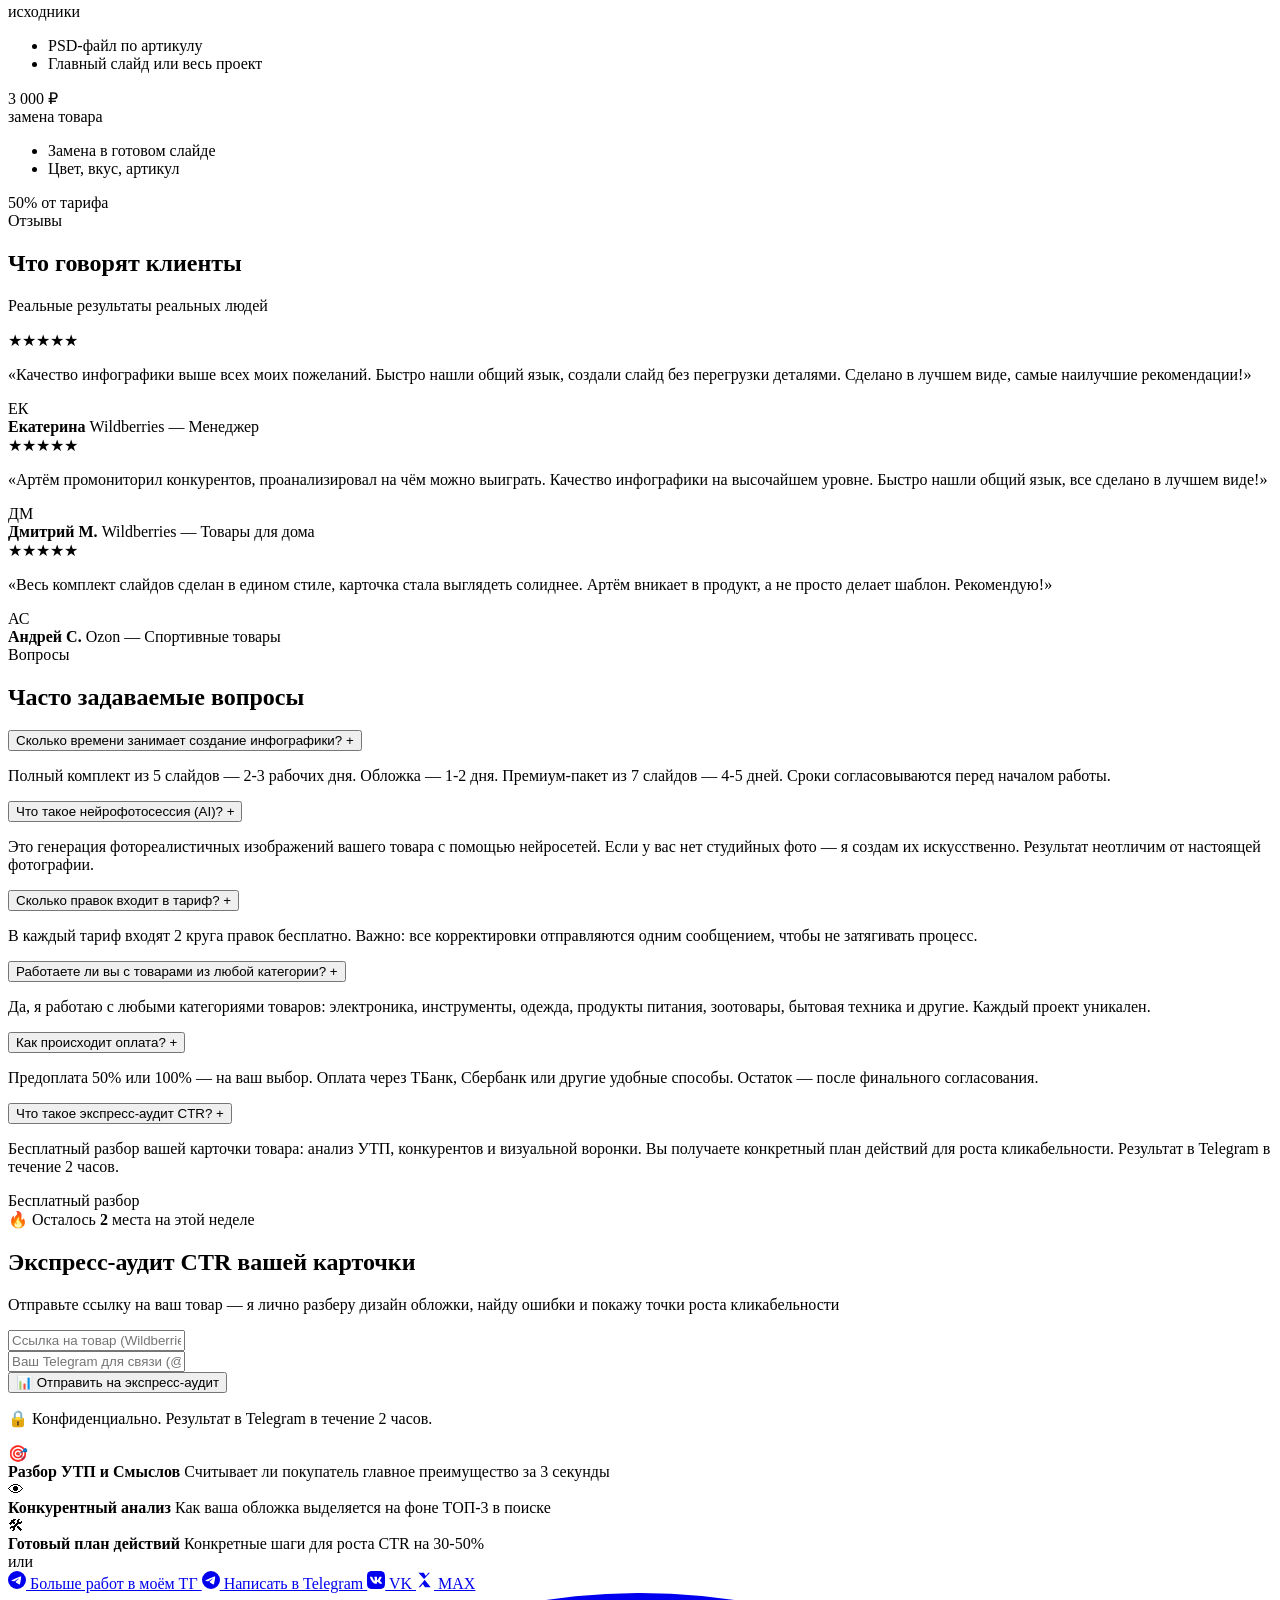
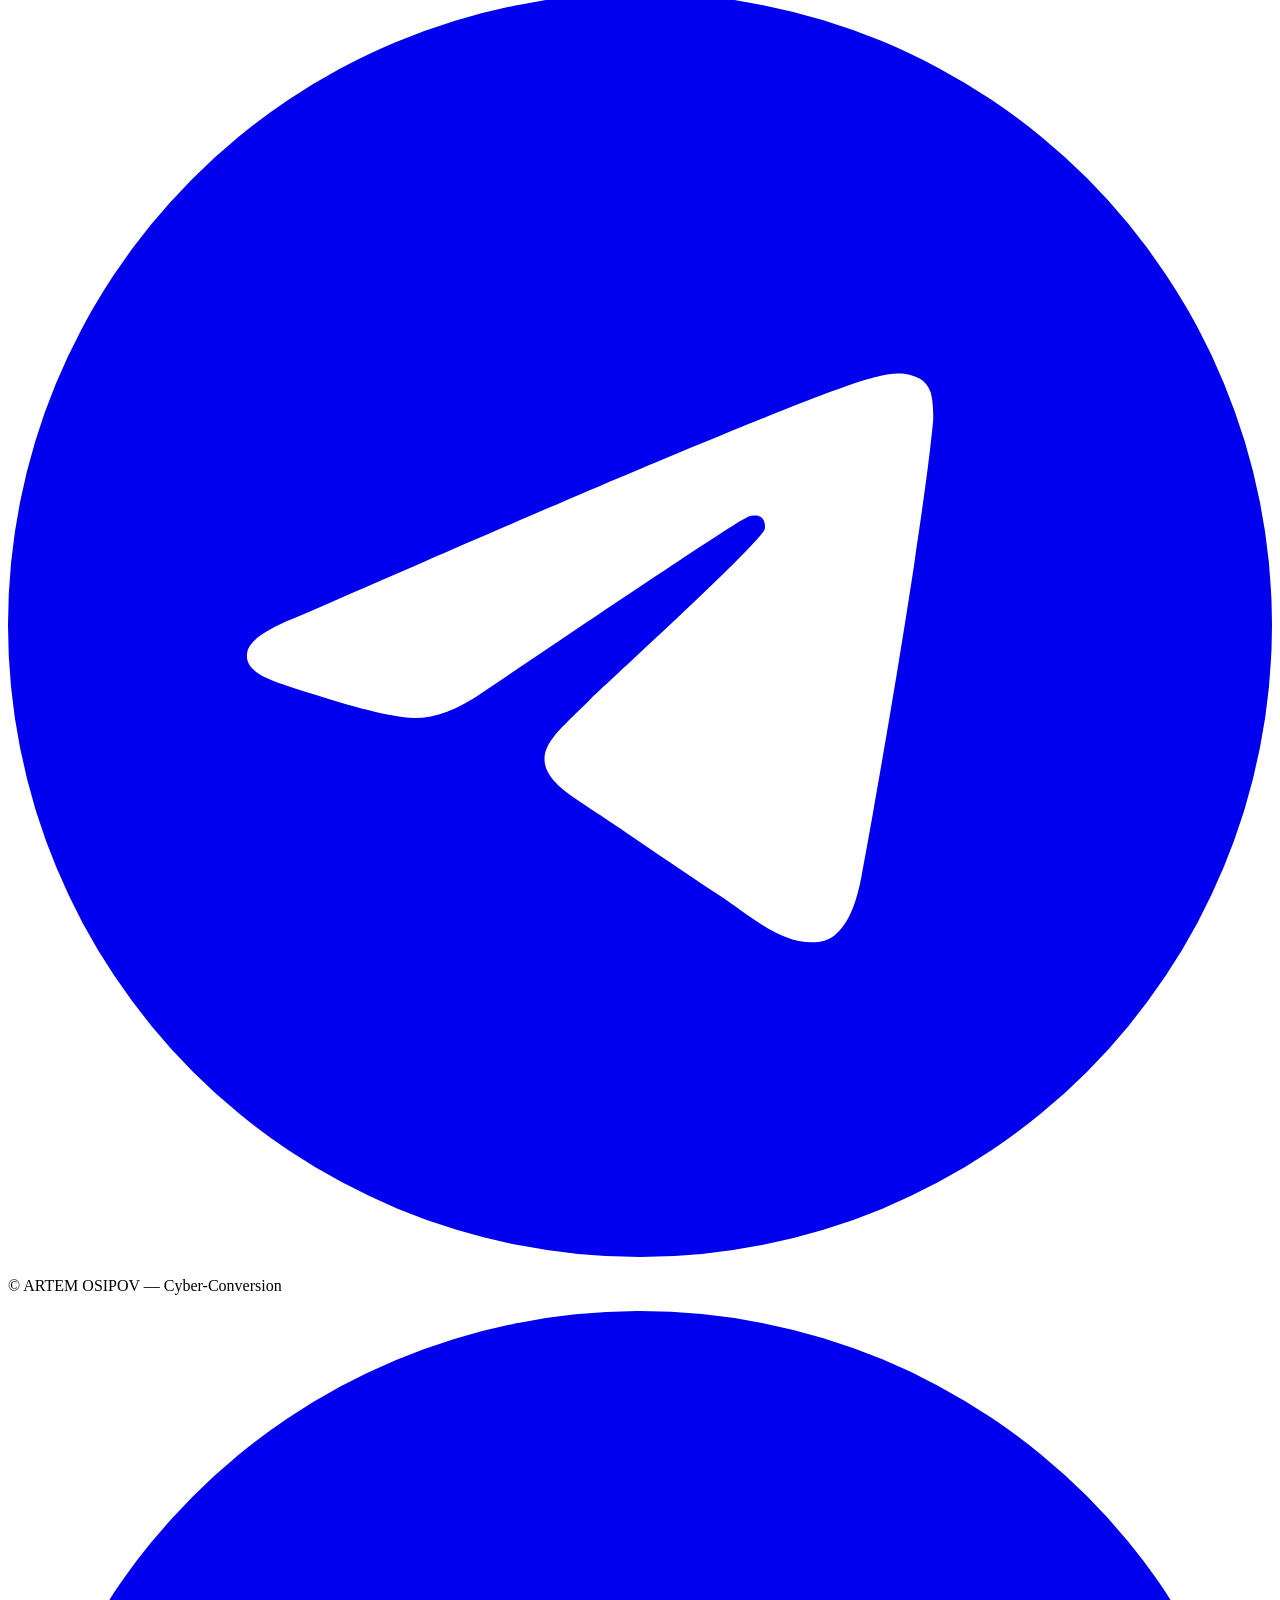
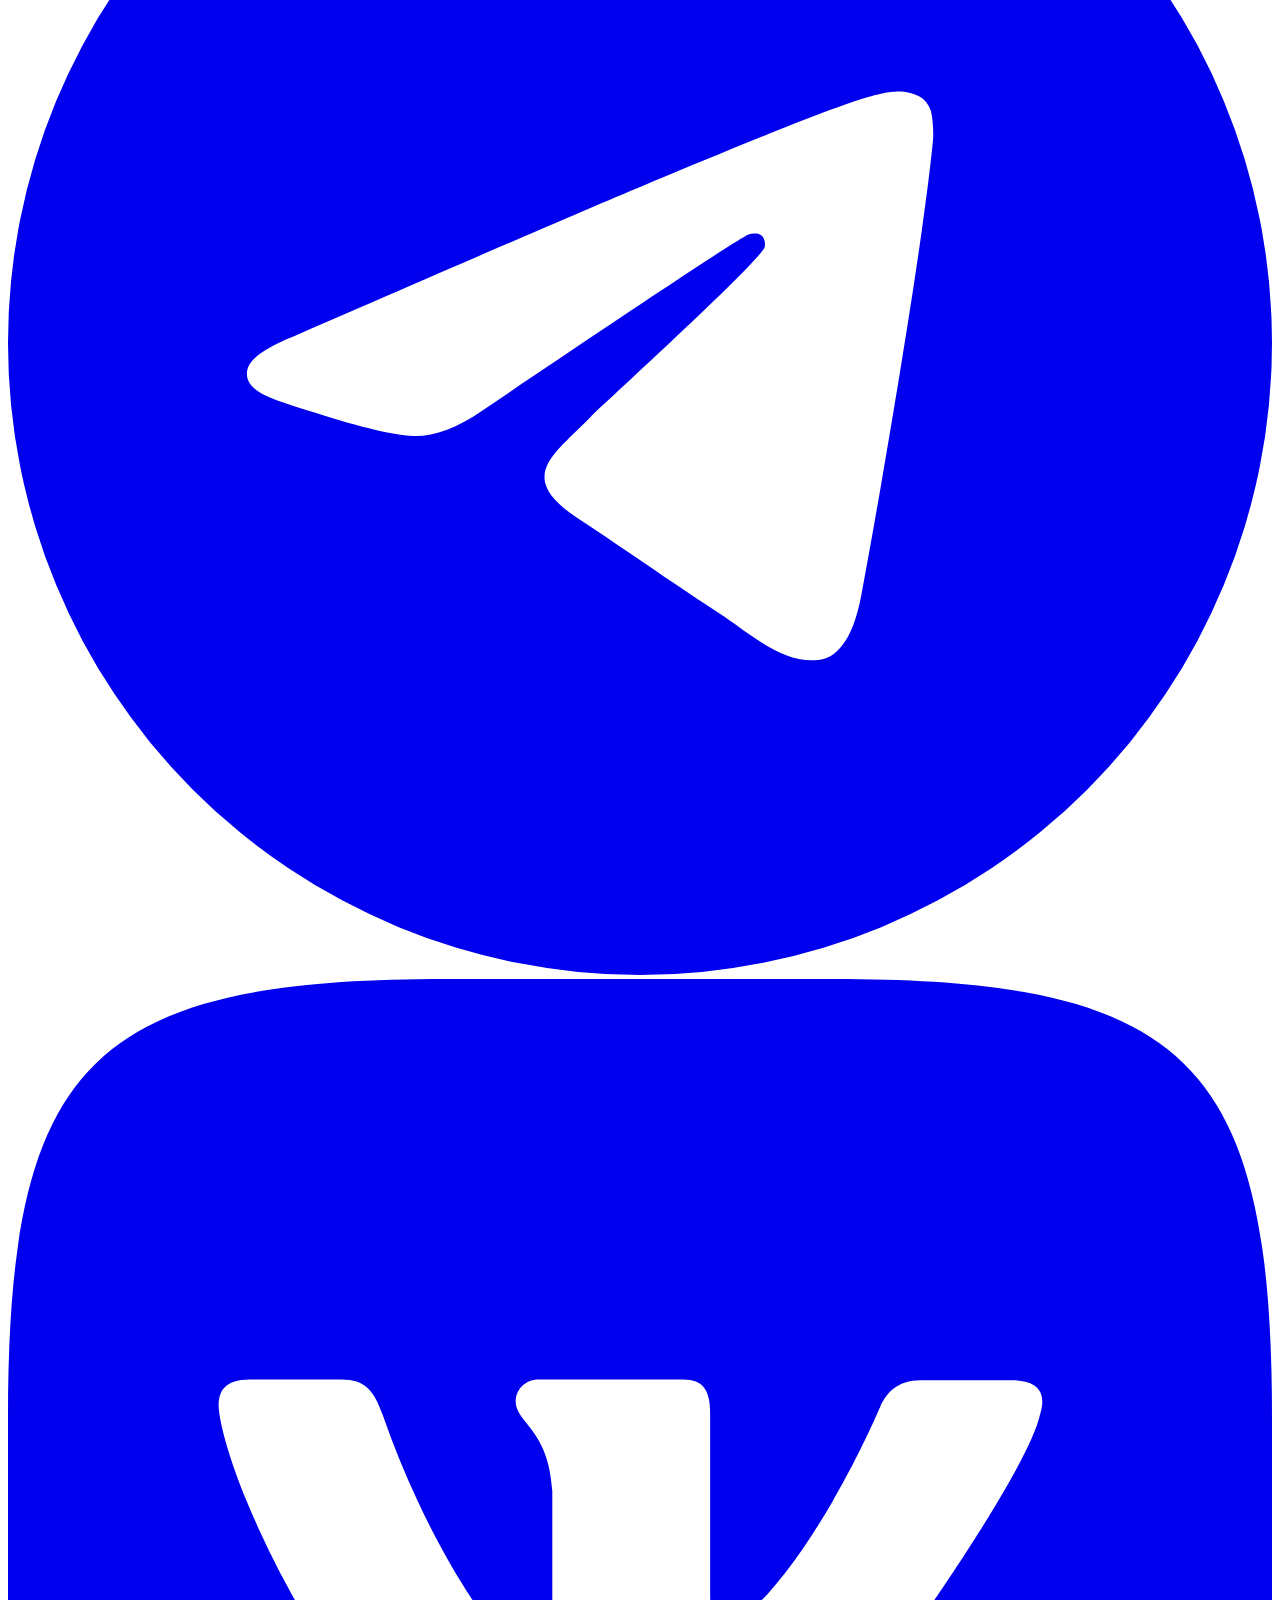
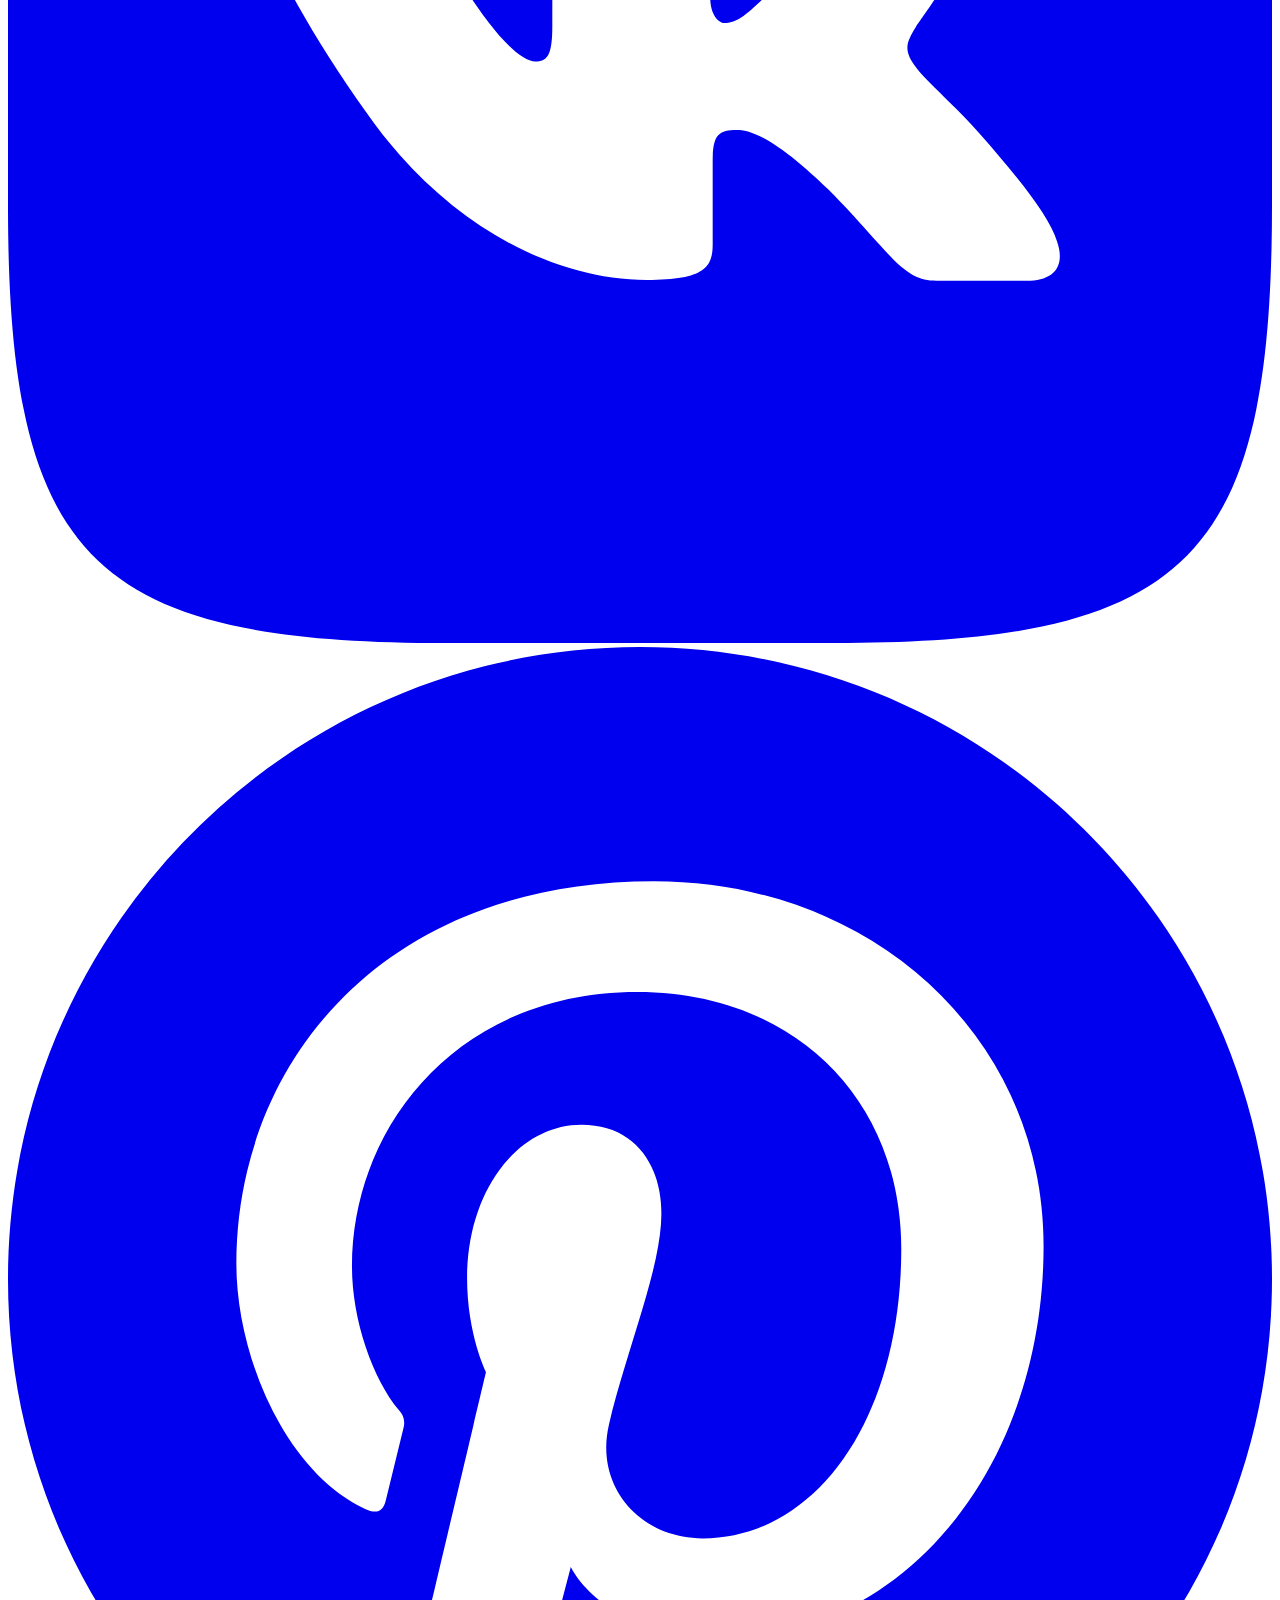
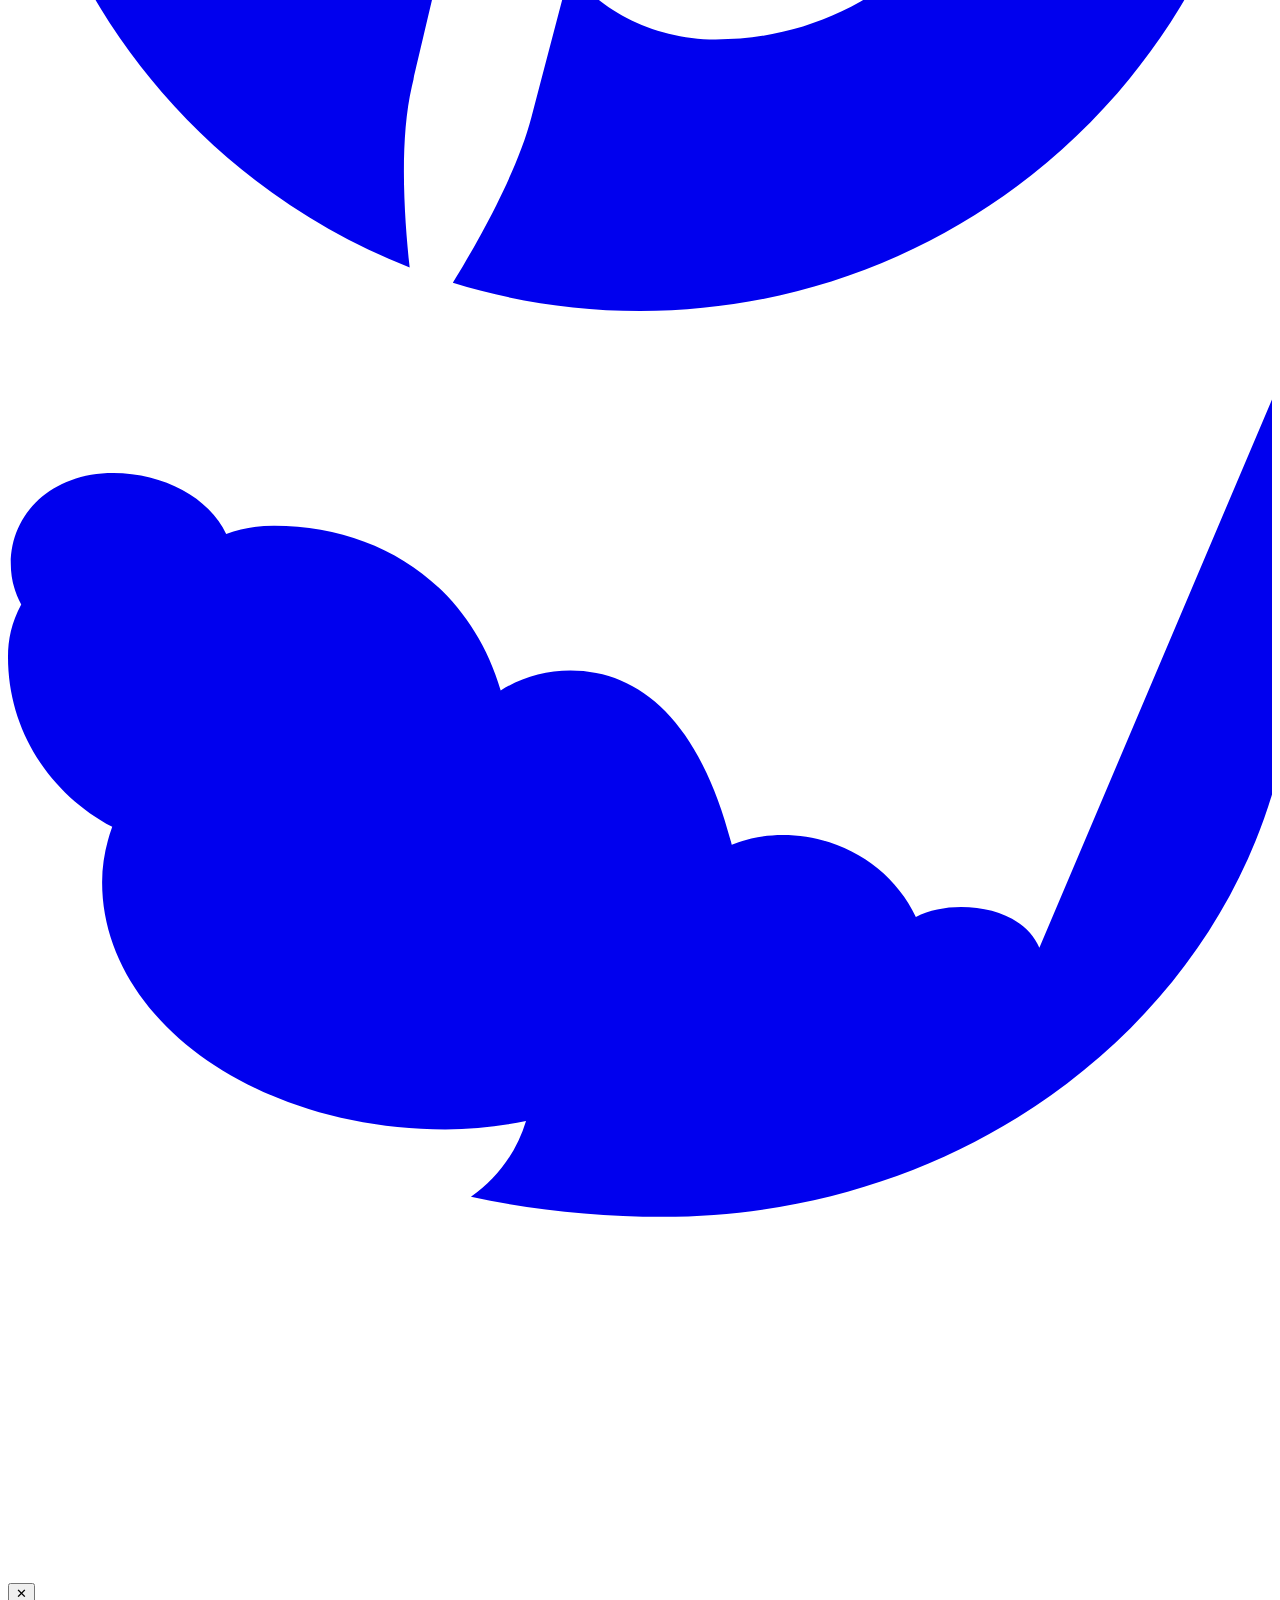
==== commit 38af6443: "Shorten process card texts for better fit" ====
--- a/templates/index.html
+++ b/templates/index.html
@@ -461,7 +461,7 @@
           <div class="process-step__card glow-hover">
             <div class="process-step__watermark">01</div>
             <h3 class="process-step__title">Обсуждение проекта</h3>
-            <p class="process-step__text">Заполнение детального брифа и обсуждение всех нюансов: сроки, форматы и точная стоимость.</p>
+            <p class="process-step__text">Бриф, обсуждение сроков, форматов и стоимости.</p>
           </div>
         </div>
 
@@ -472,7 +472,7 @@
           <div class="process-step__card glow-hover">
             <div class="process-step__watermark">02</div>
             <h3 class="process-step__title">Предоплата проекта</h3>
-            <p class="process-step__text">Внесение предоплаты 50% или 100% удобным для вас способом.</p>
+            <p class="process-step__text">Предоплата 50% или 100% любым удобным способом.</p>
           </div>
         </div>
 
@@ -483,7 +483,7 @@
           <div class="process-step__card glow-hover">
             <div class="process-step__watermark">03</div>
             <h3 class="process-step__title">Разработка дизайна</h3>
-            <p class="process-step__text">Создание обложки, затем разработка остальных слайдов в едином стиле.</p>
+            <p class="process-step__text">Обложка + инфослайды в едином стиле.</p>
           </div>
         </div>
 
@@ -494,7 +494,7 @@
           <div class="process-step__card glow-hover">
             <div class="process-step__watermark">04</div>
             <h3 class="process-step__title">Внесение правок</h3>
-            <p class="process-step__text">2 круга правок бесплатно. Корректировки одним сообщением.</p>
+            <p class="process-step__text">2 круга правок, корректировки одним сообщением.</p>
           </div>
         </div>
 
@@ -505,7 +505,7 @@
           <div class="process-step__card glow-hover">
             <div class="process-step__watermark">05</div>
             <h3 class="process-step__title">Завершение проекта</h3>
-            <p class="process-step__text">Финальное согласование и отправка готовых материалов без водяных знаков.</p>
+            <p class="process-step__text">Согласование и отправка готовых файлов.</p>
           </div>
         </div>
       </div>
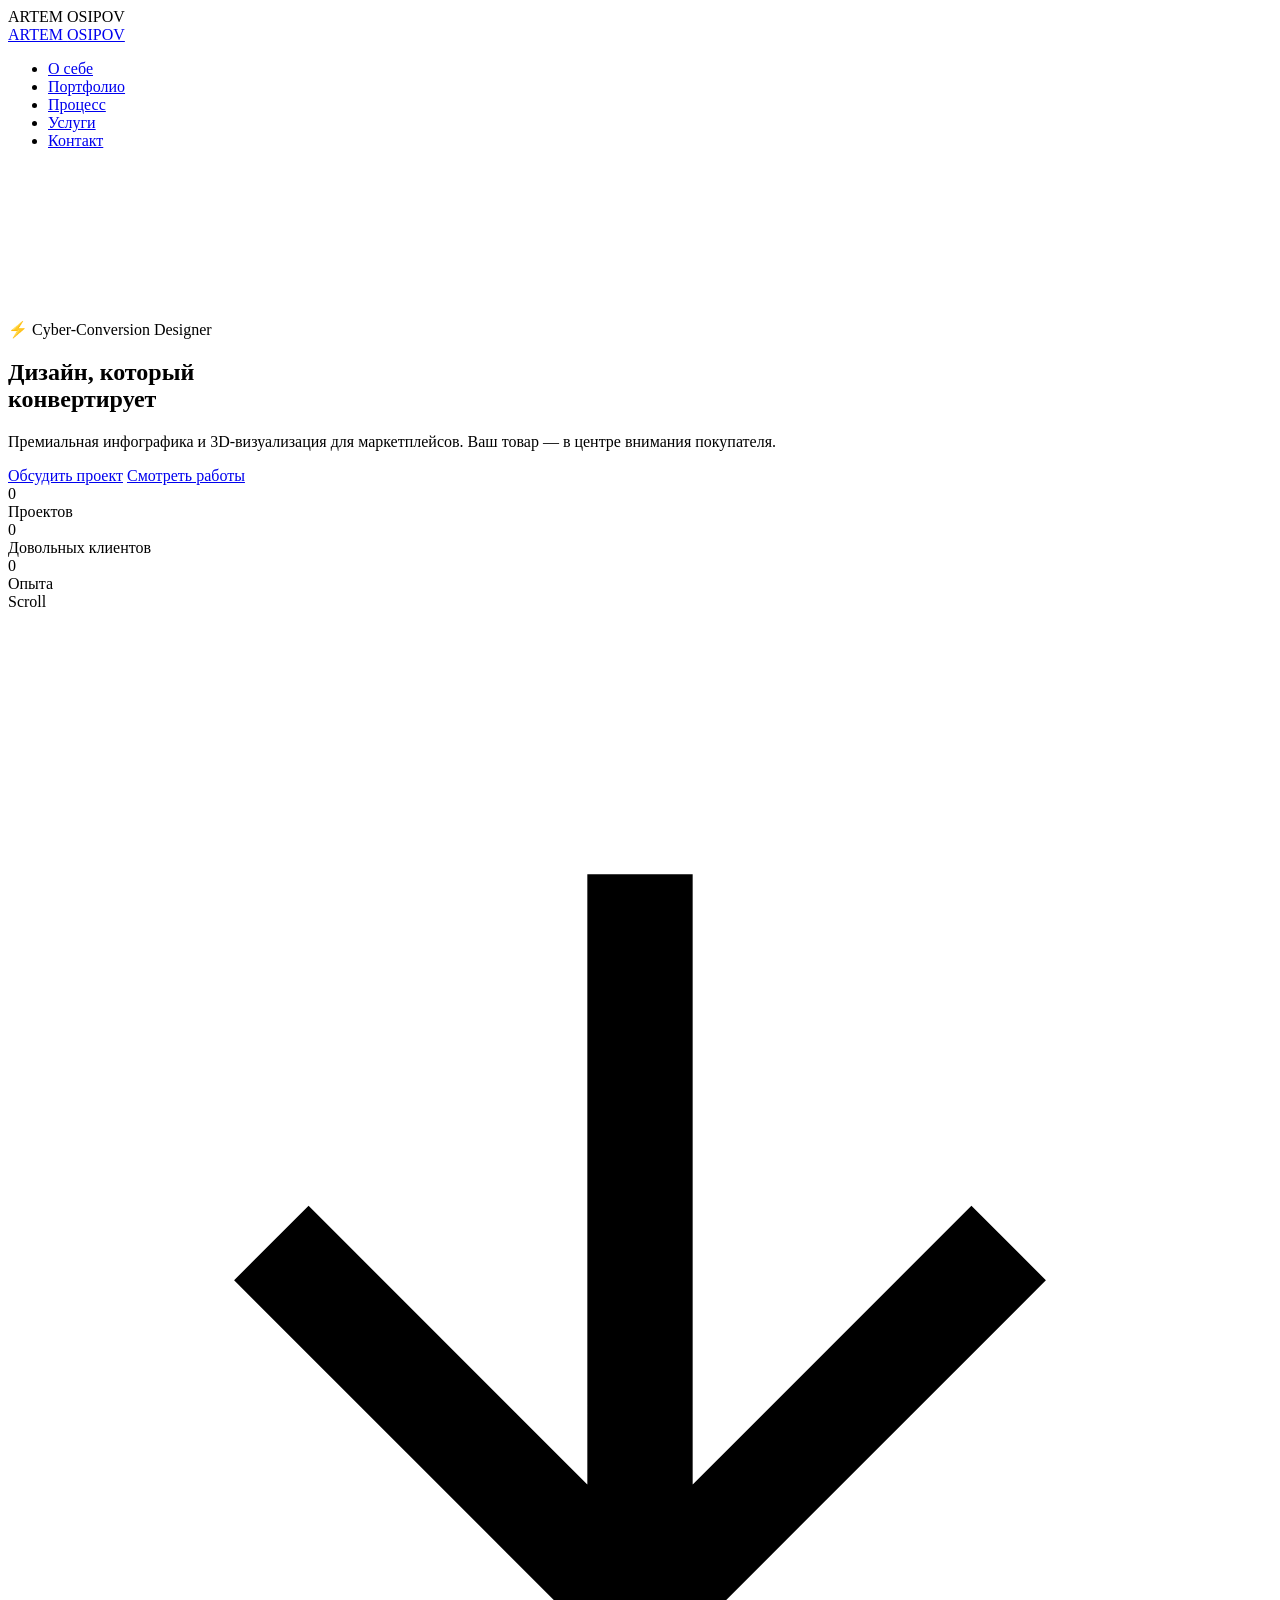
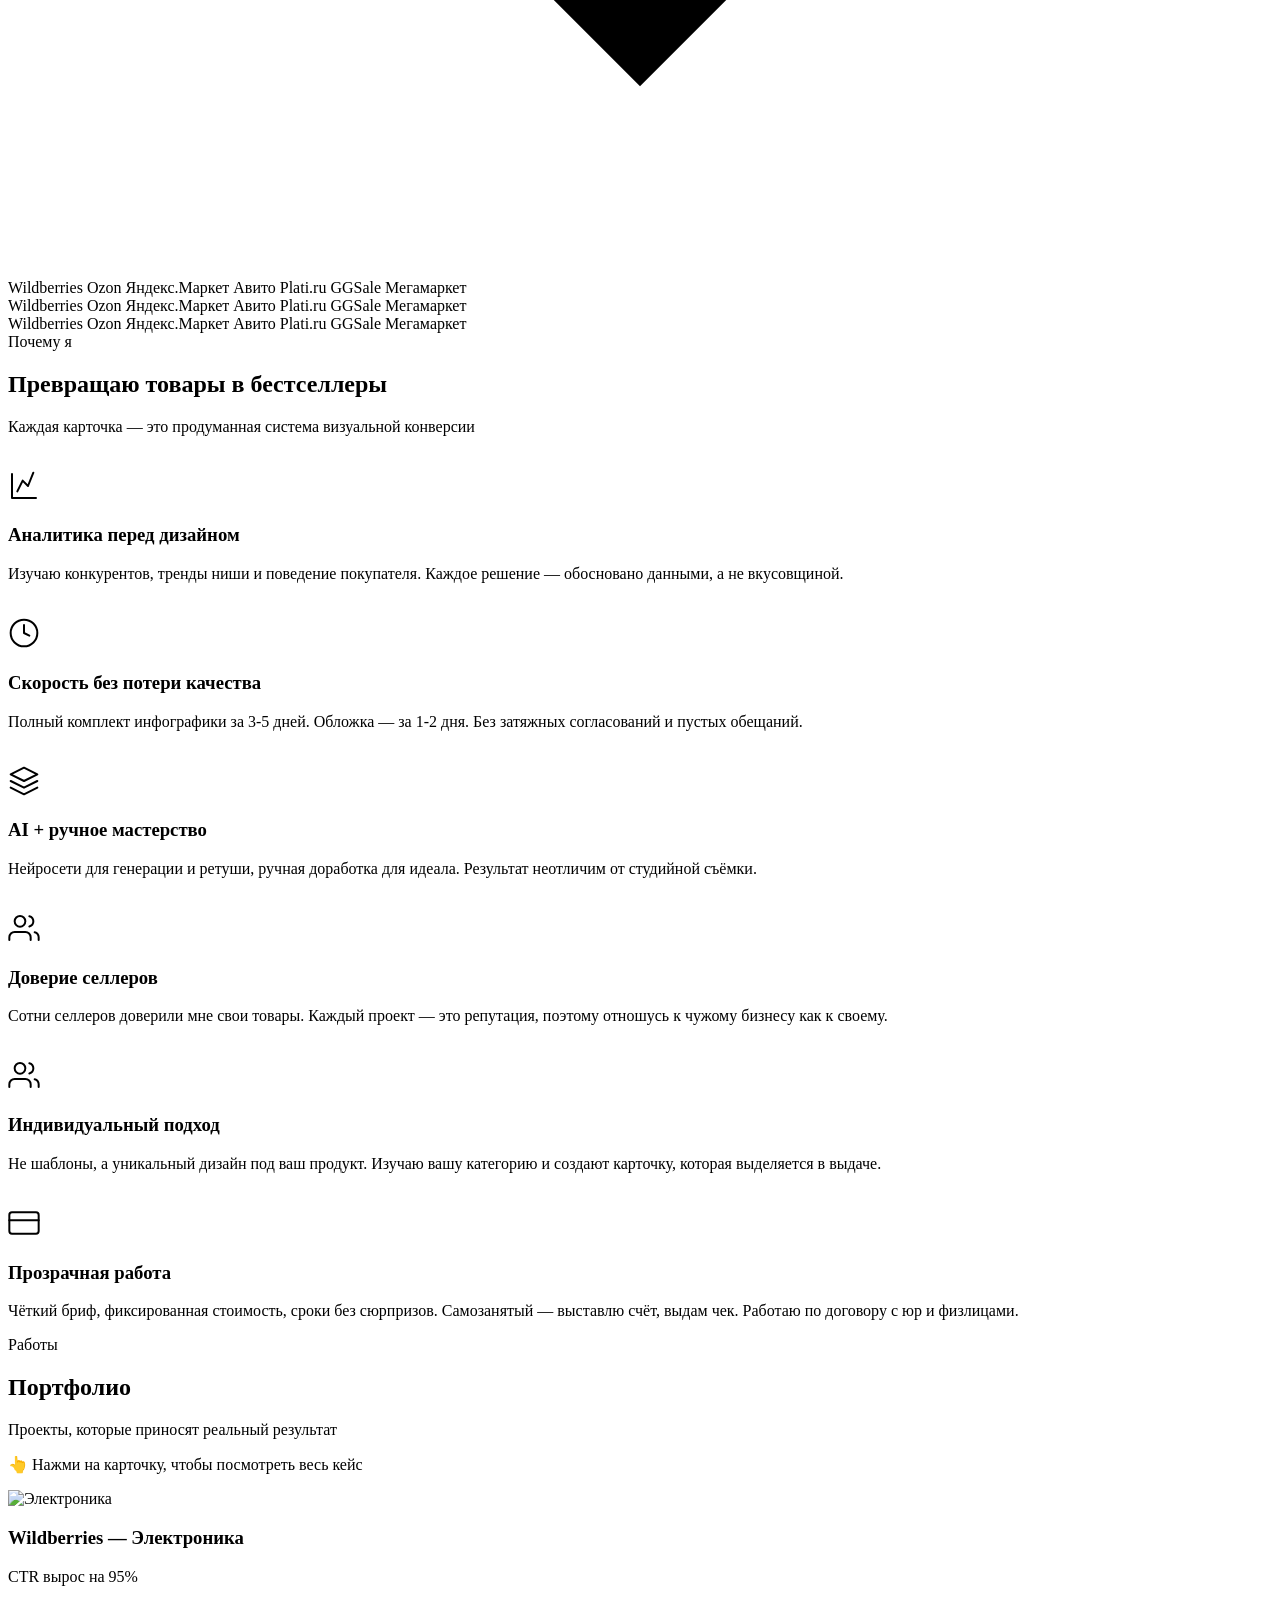
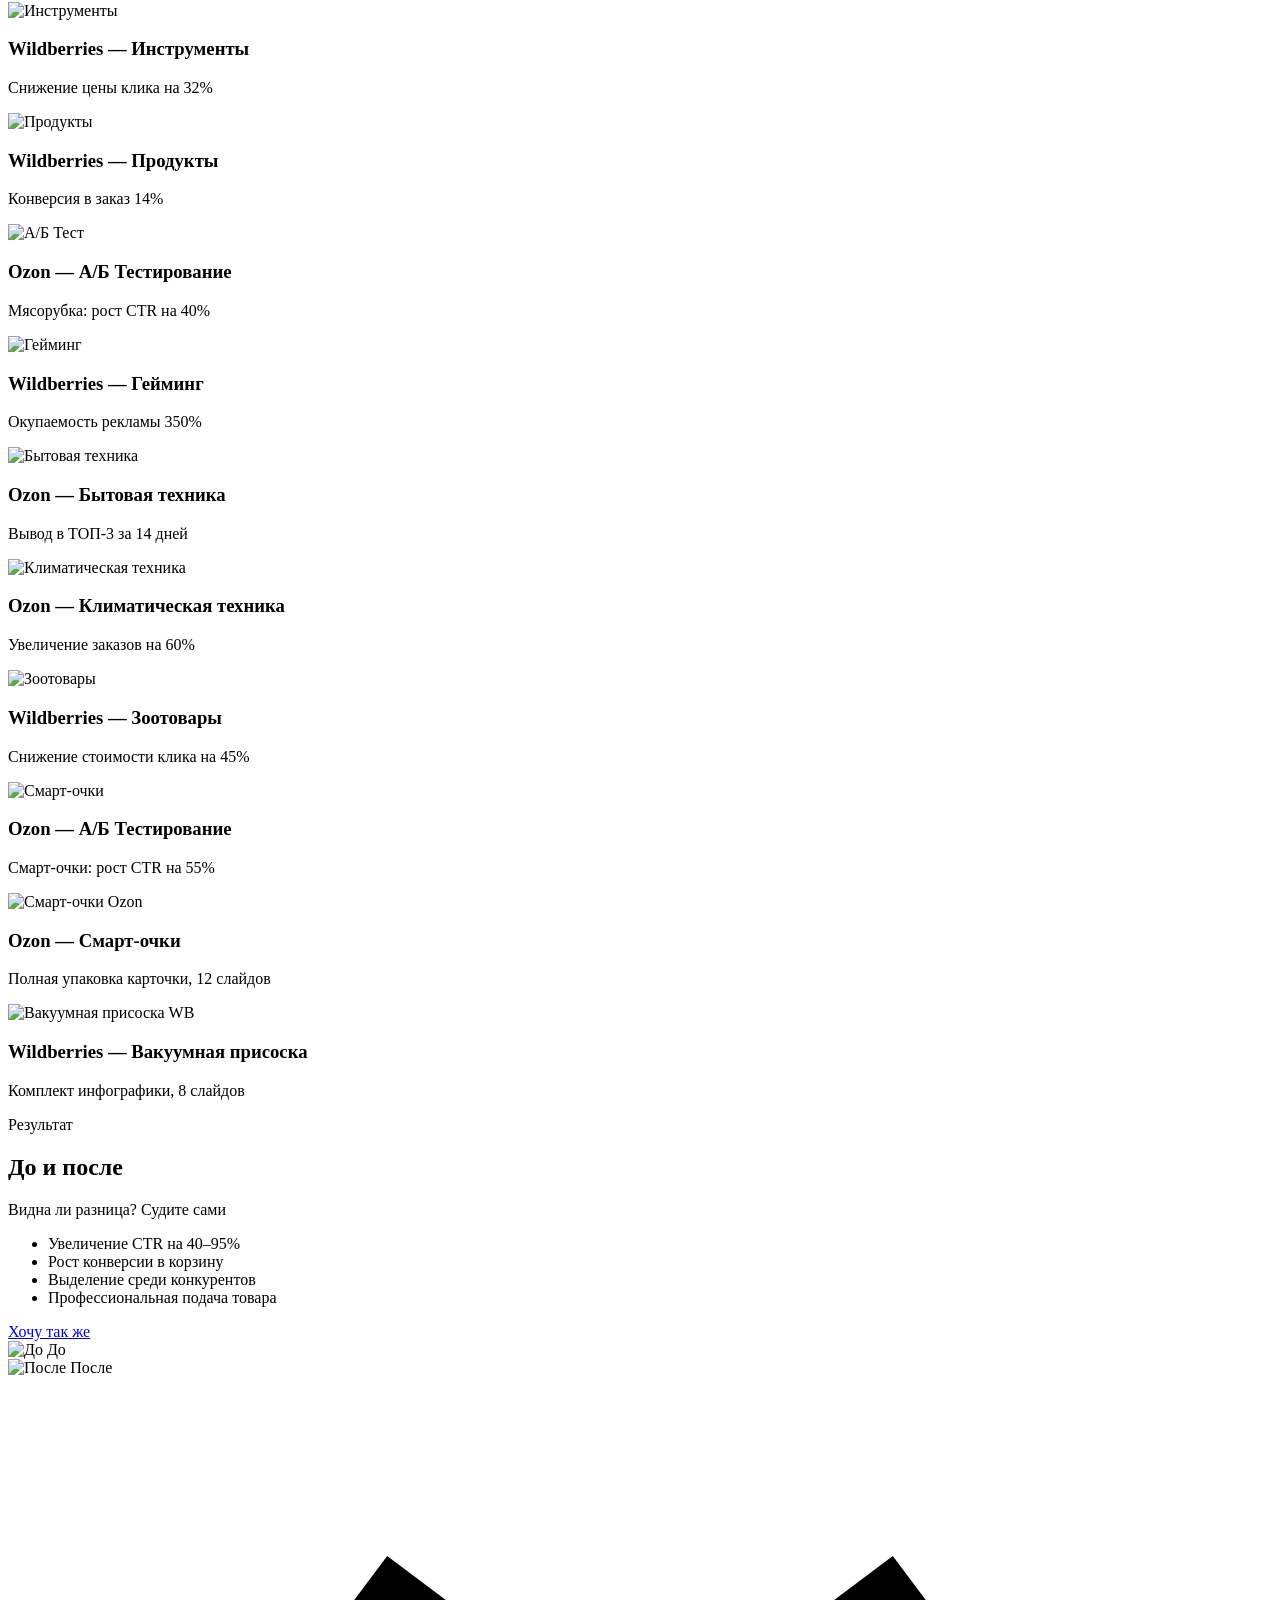
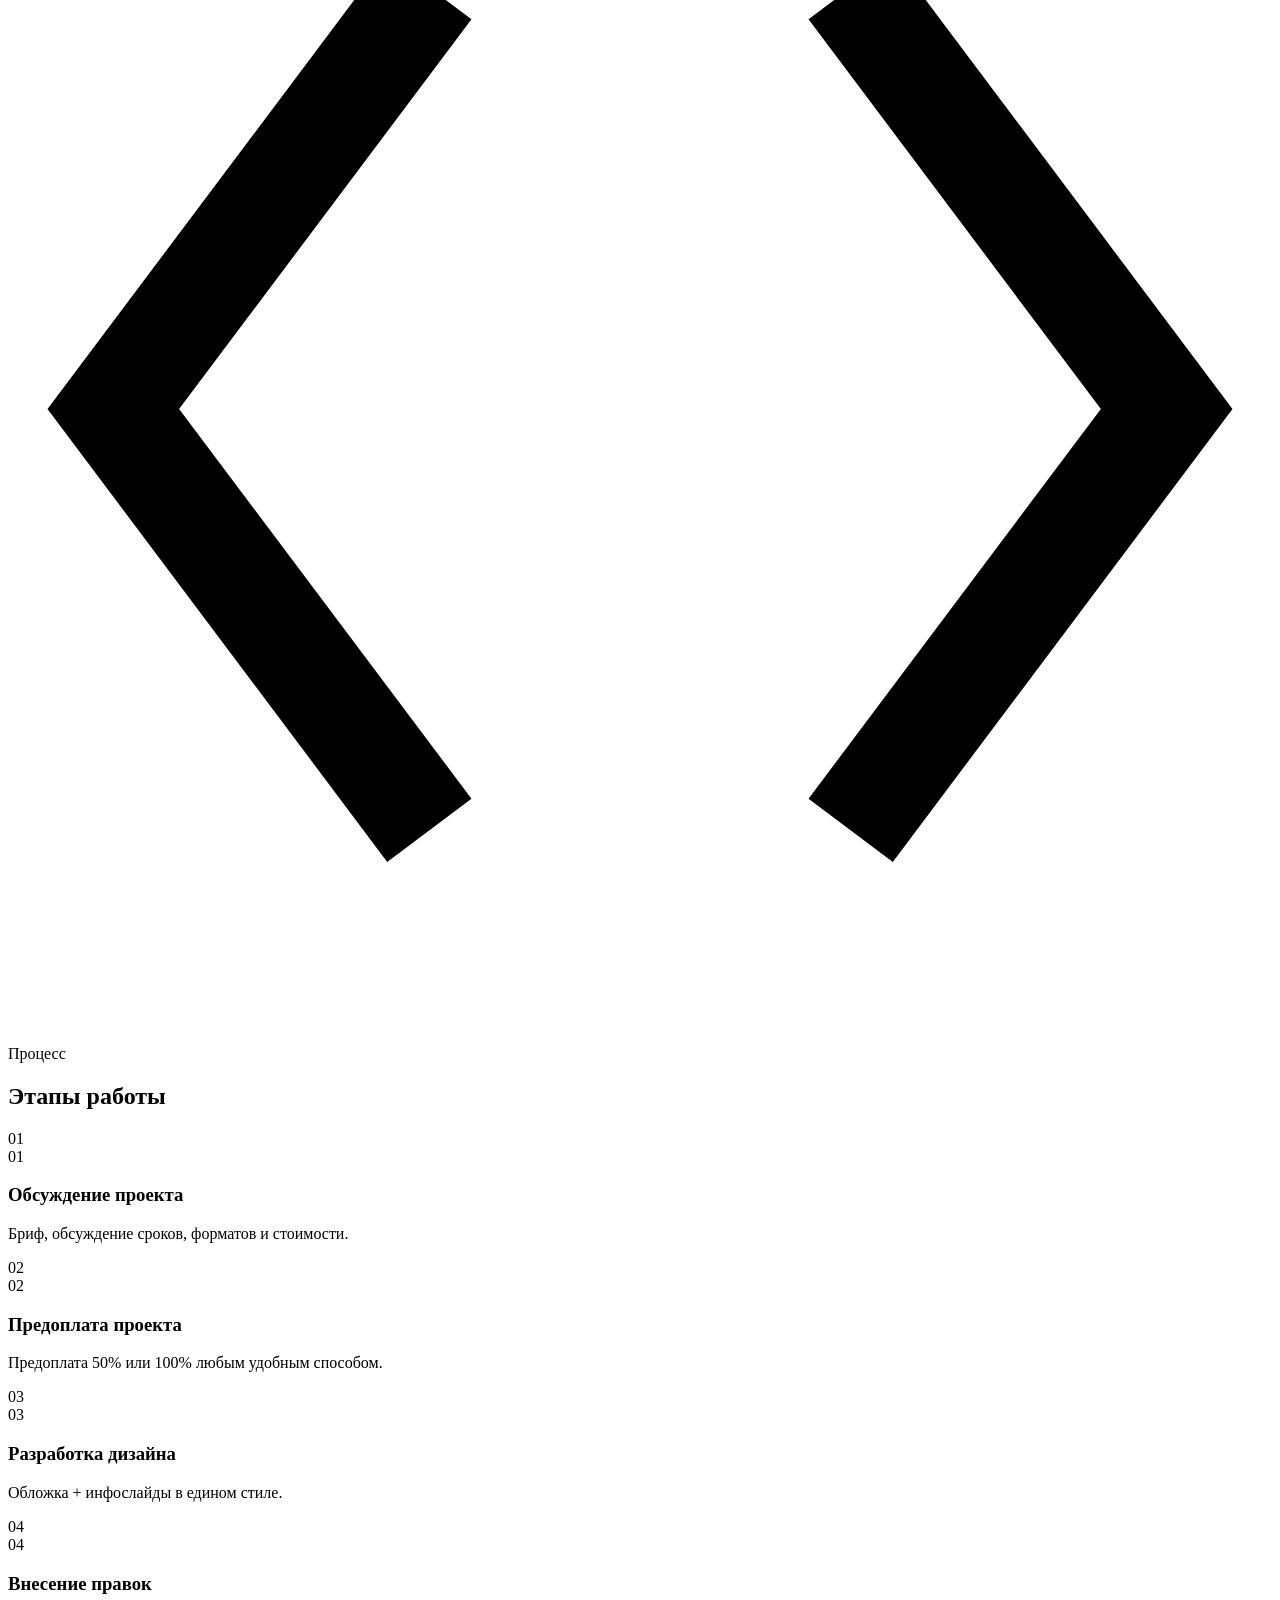
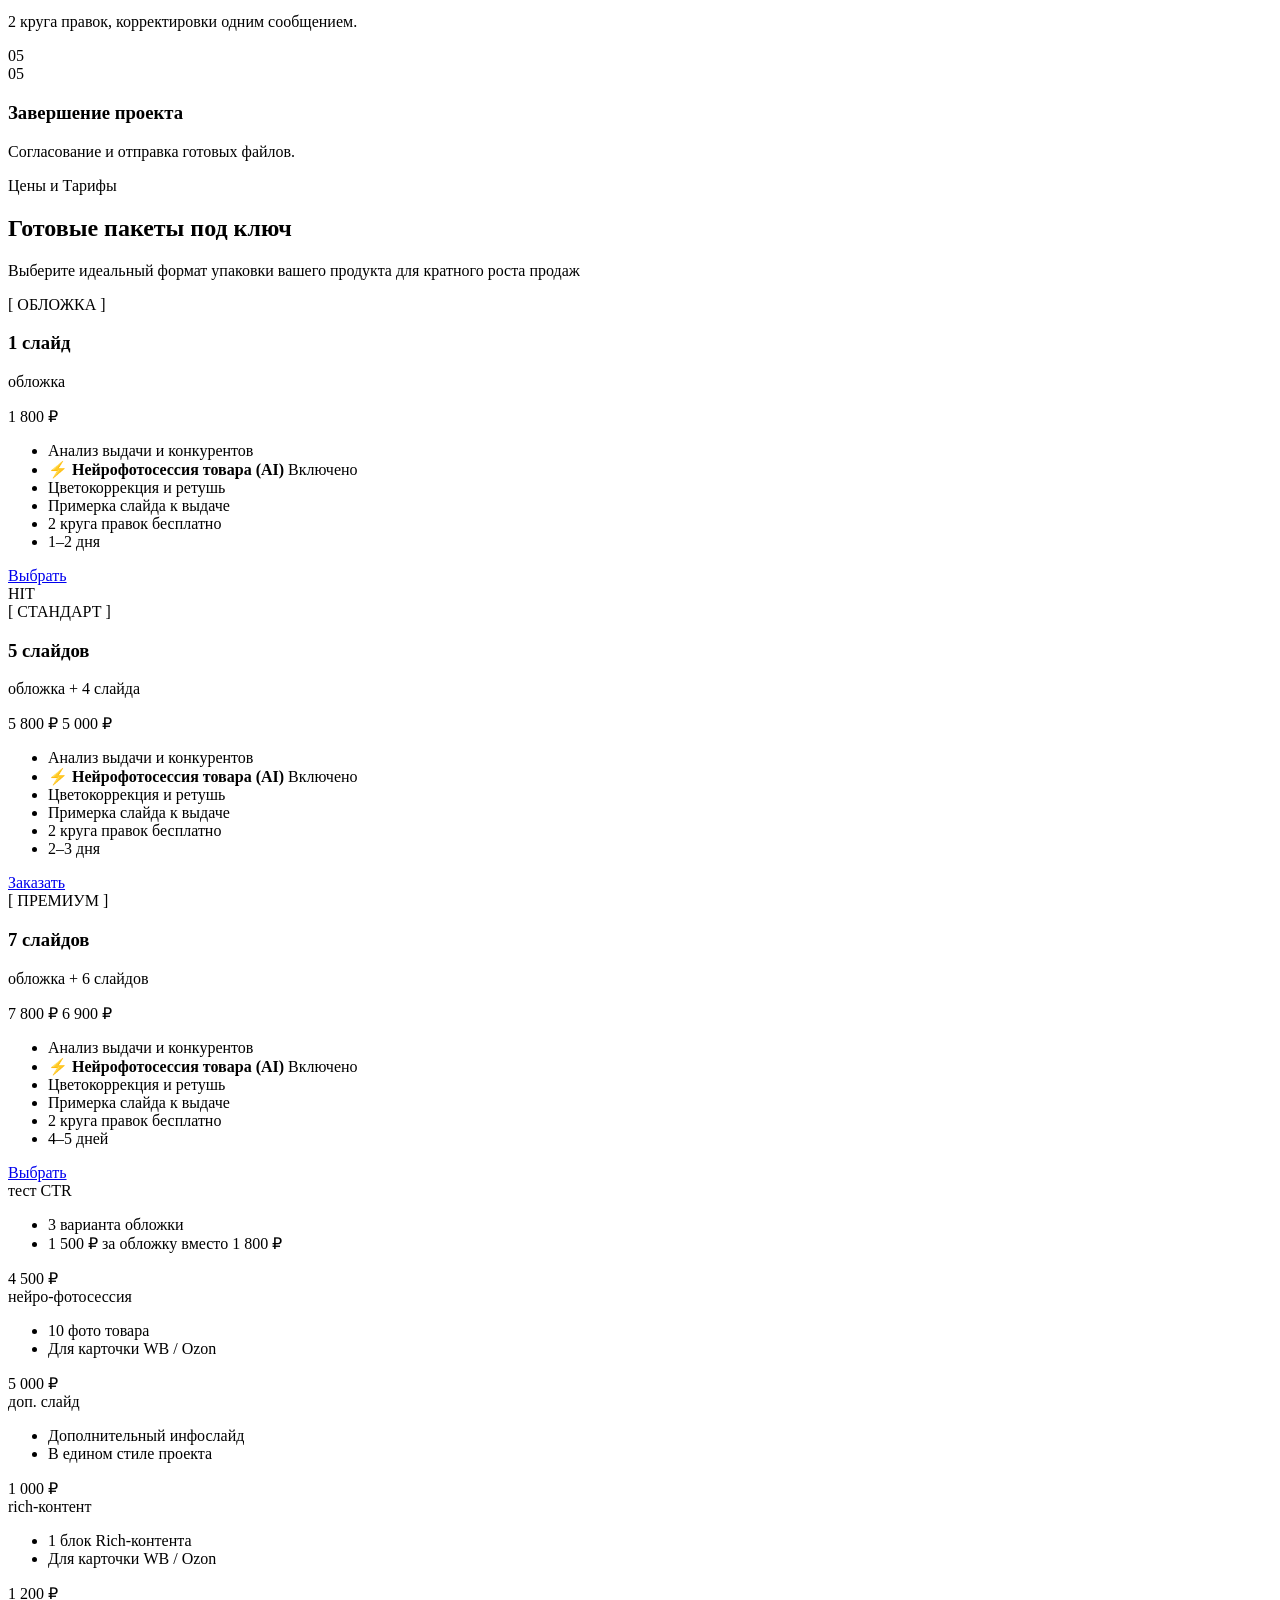
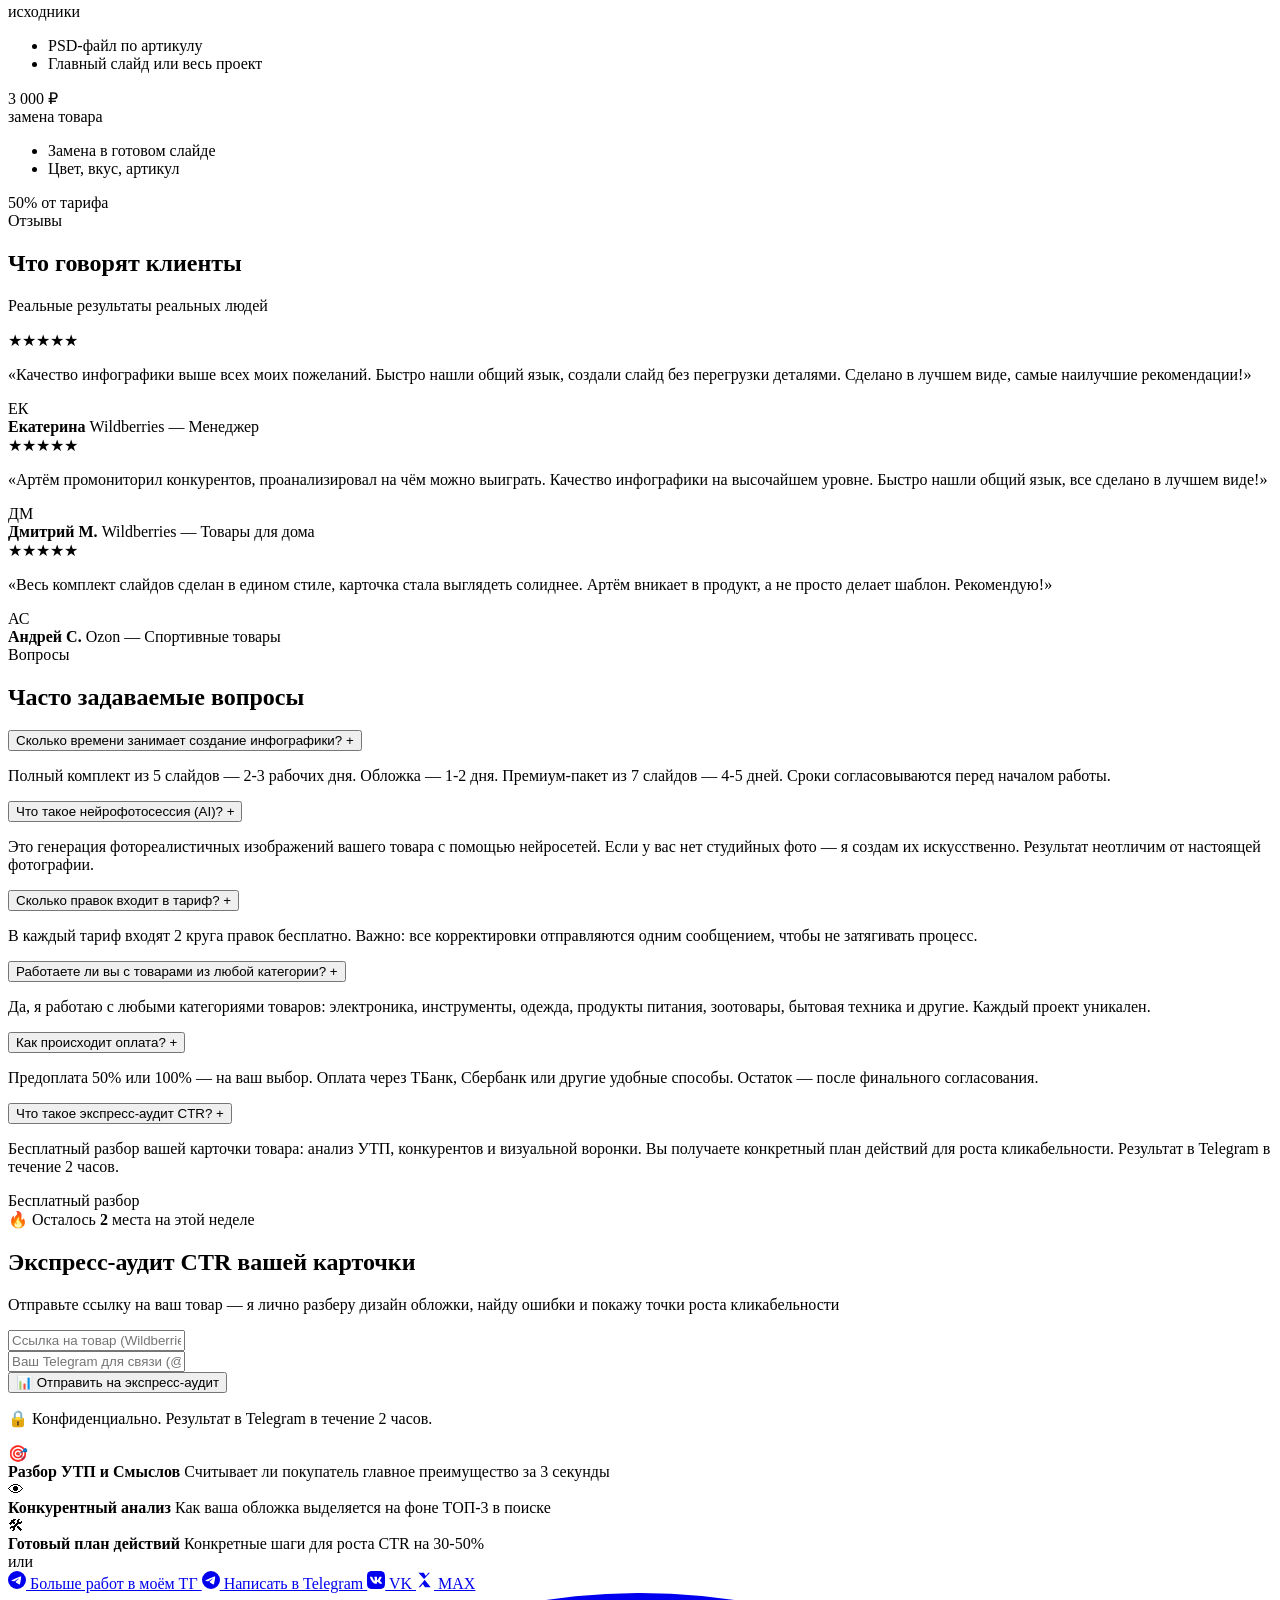
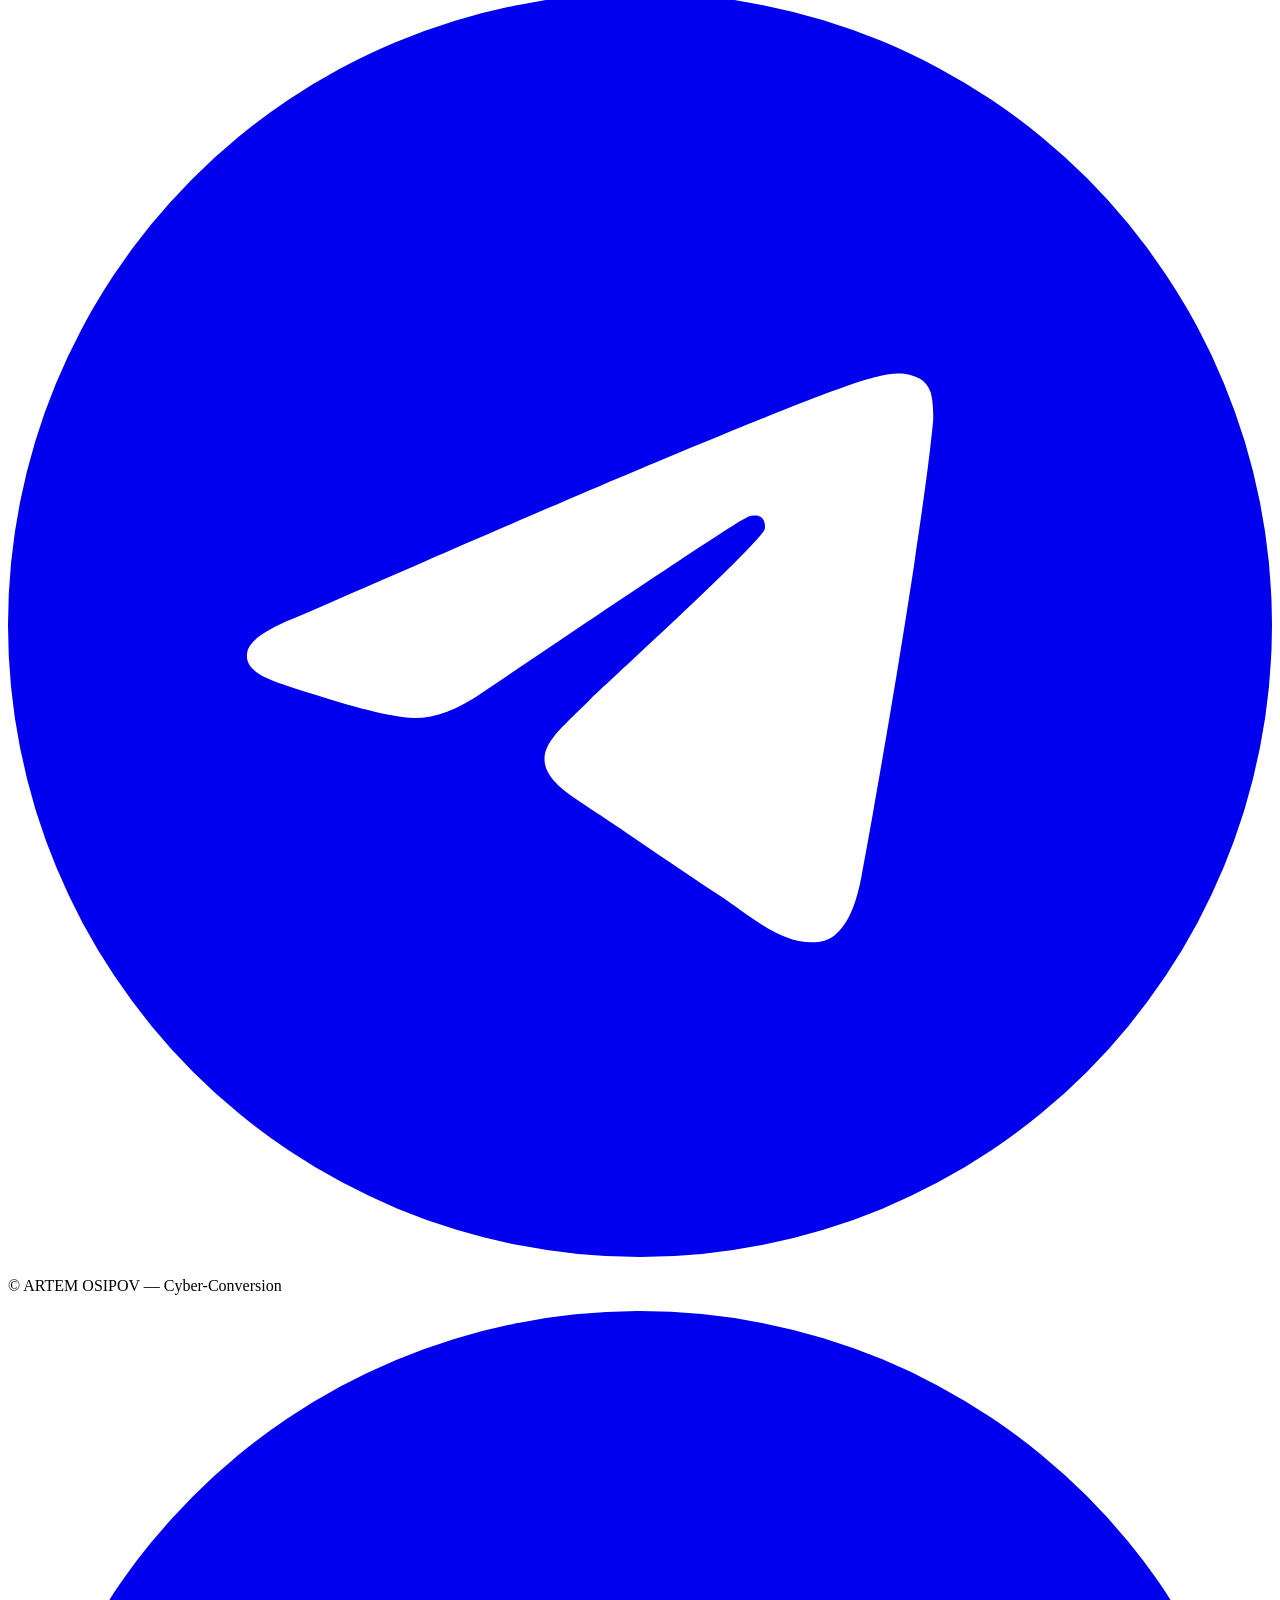
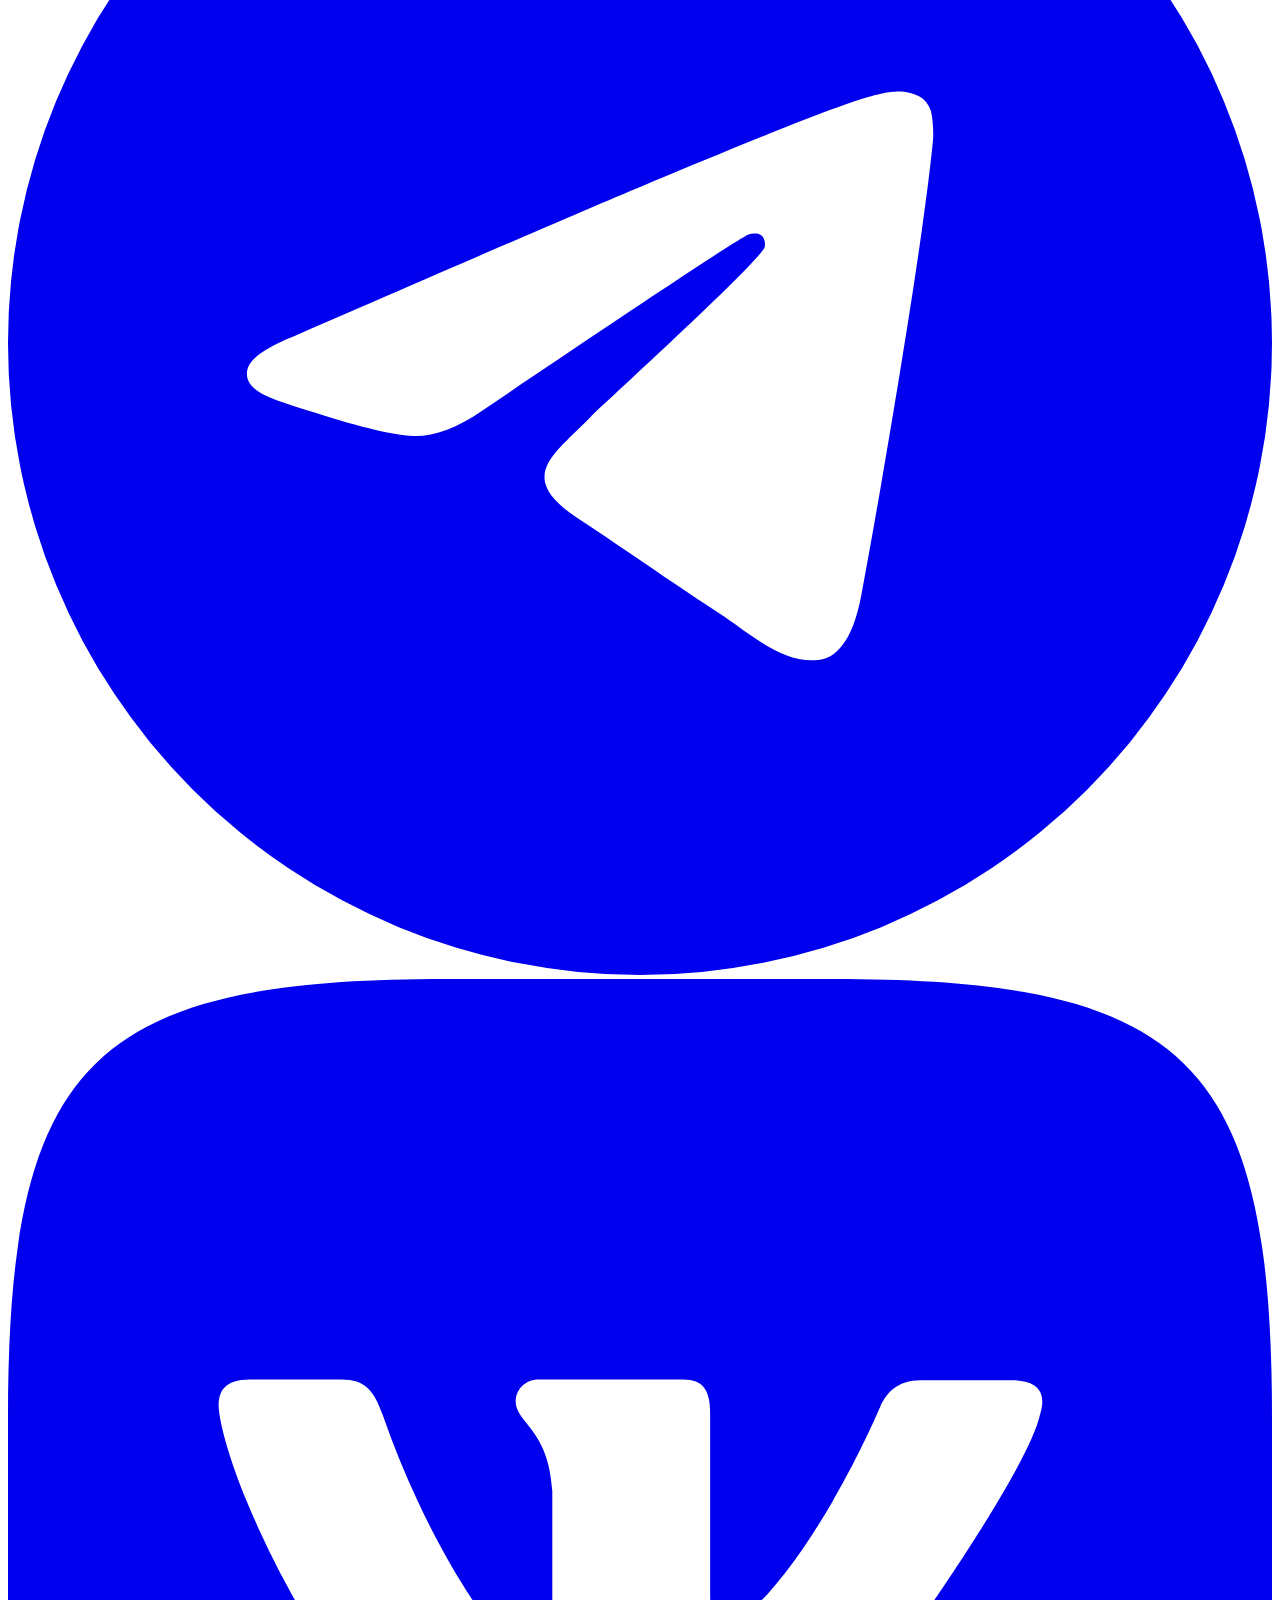
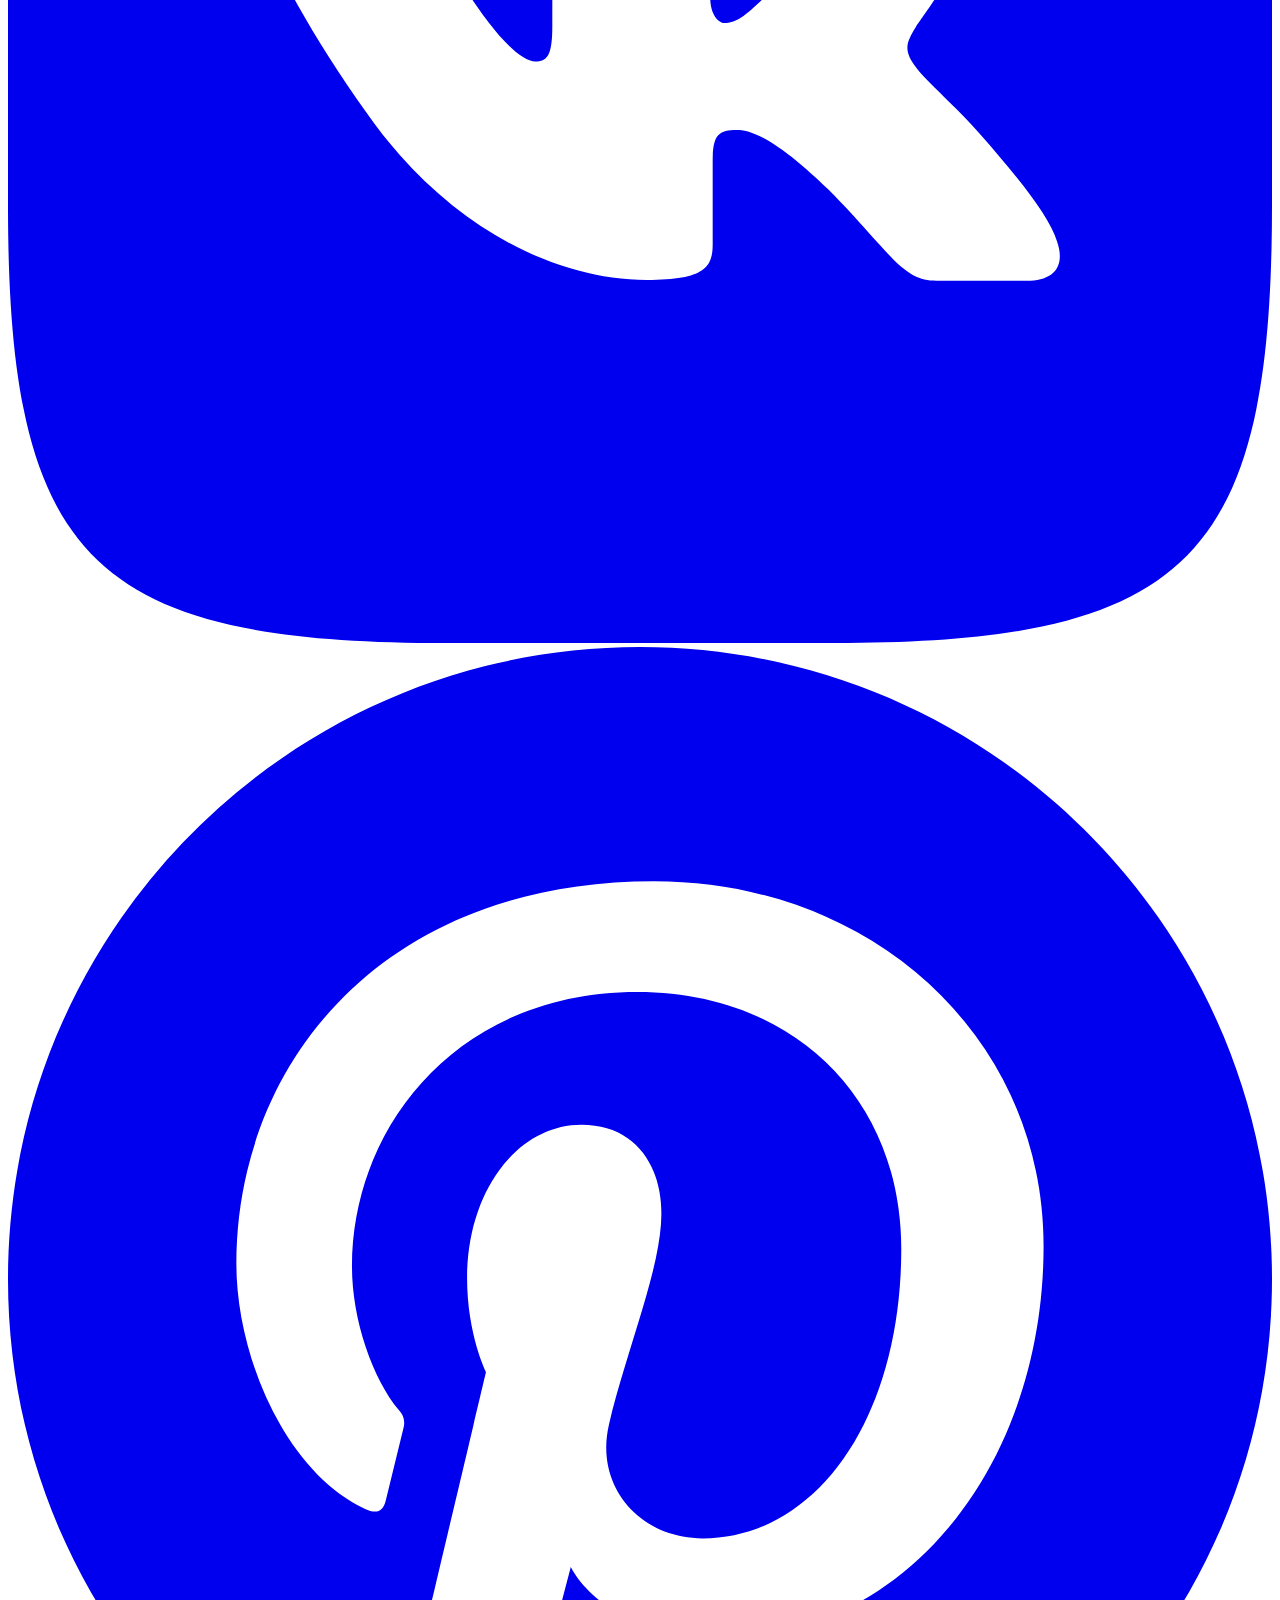
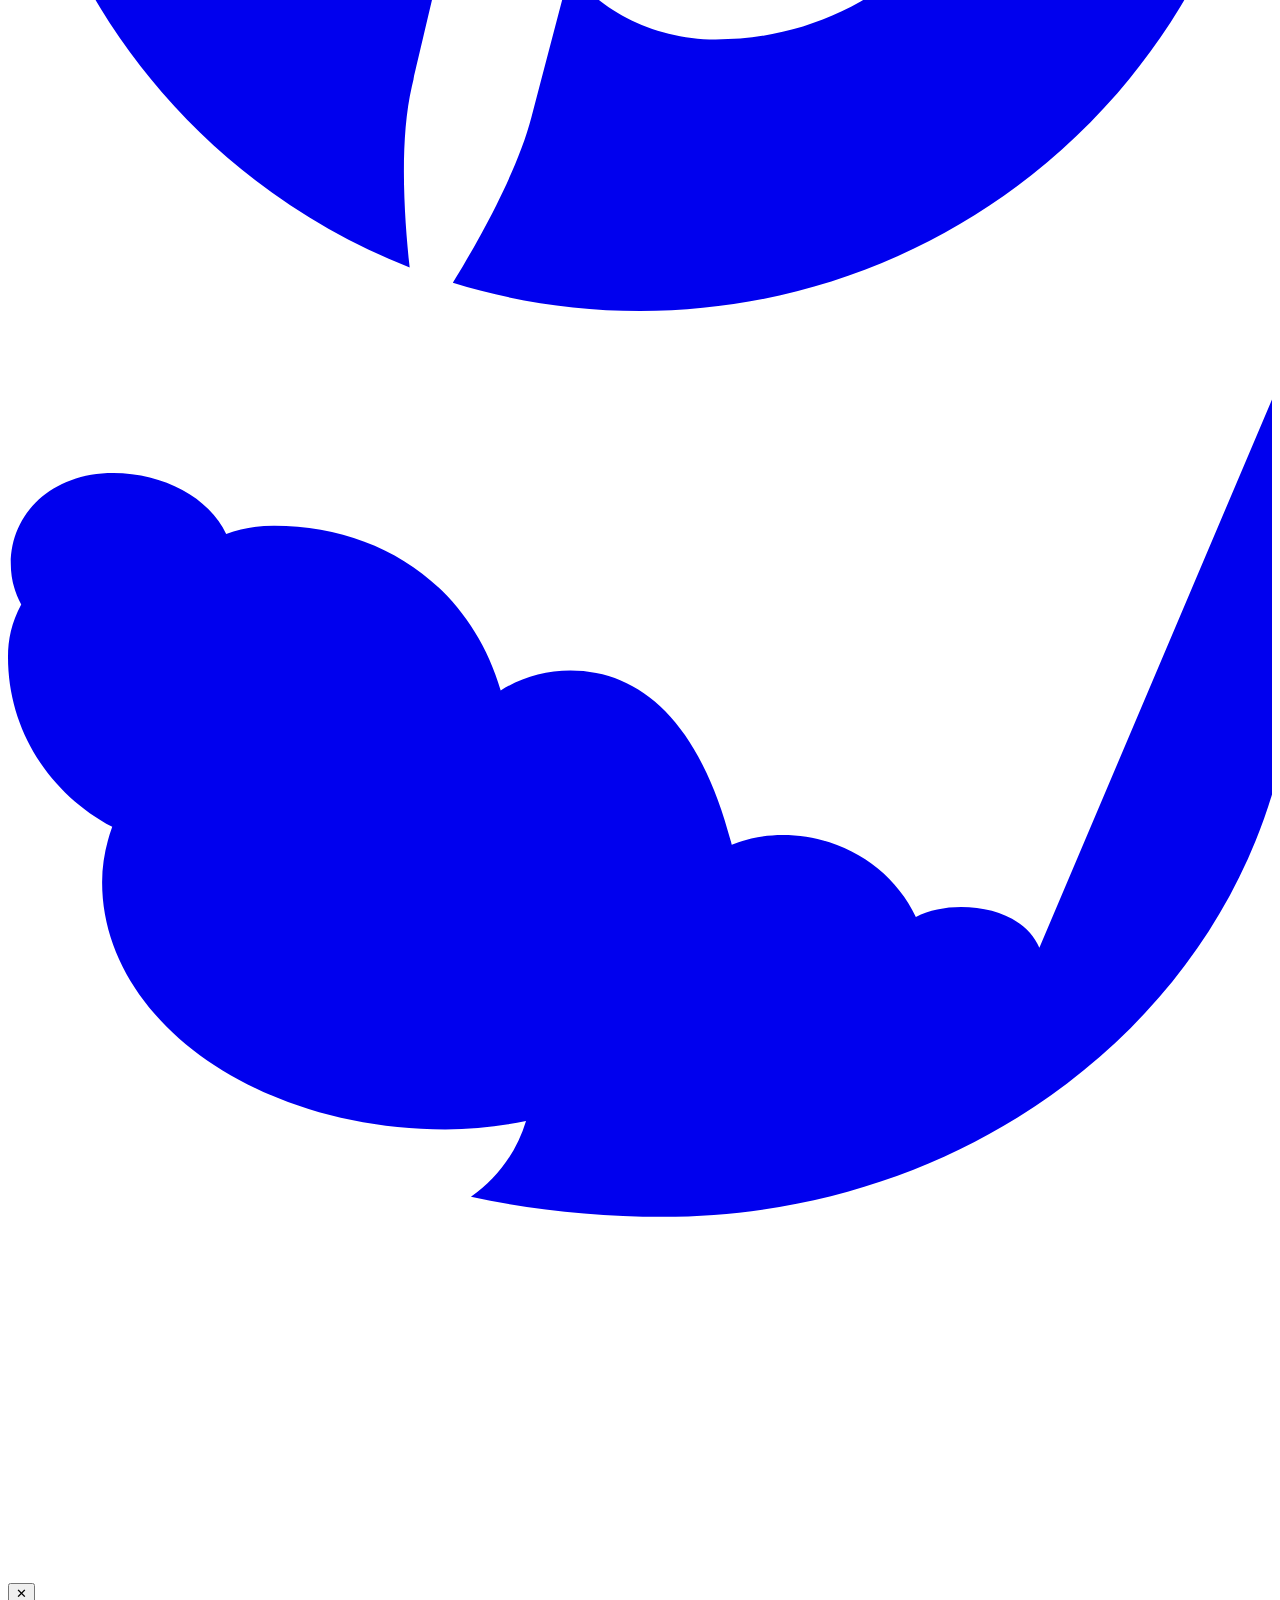
==== commit 564d1adc: "Fix upsell badge: нейро-фотосессия with word break" ====
--- a/templates/index.html
+++ b/templates/index.html
@@ -602,7 +602,7 @@
           <span class="upsell-card__price">4 500 ₽</span>
         </div>
         <div class="upsell-card glow-hover">
-          <span class="upsell-card__badge">нейрофотосессия</span>
+          <span class="upsell-card__badge">нейро-фотосессия</span>
           <ul class="upsell-card__list">
             <li>10 фото товара</li>
             <li>Для карточки WB / Ozon</li>
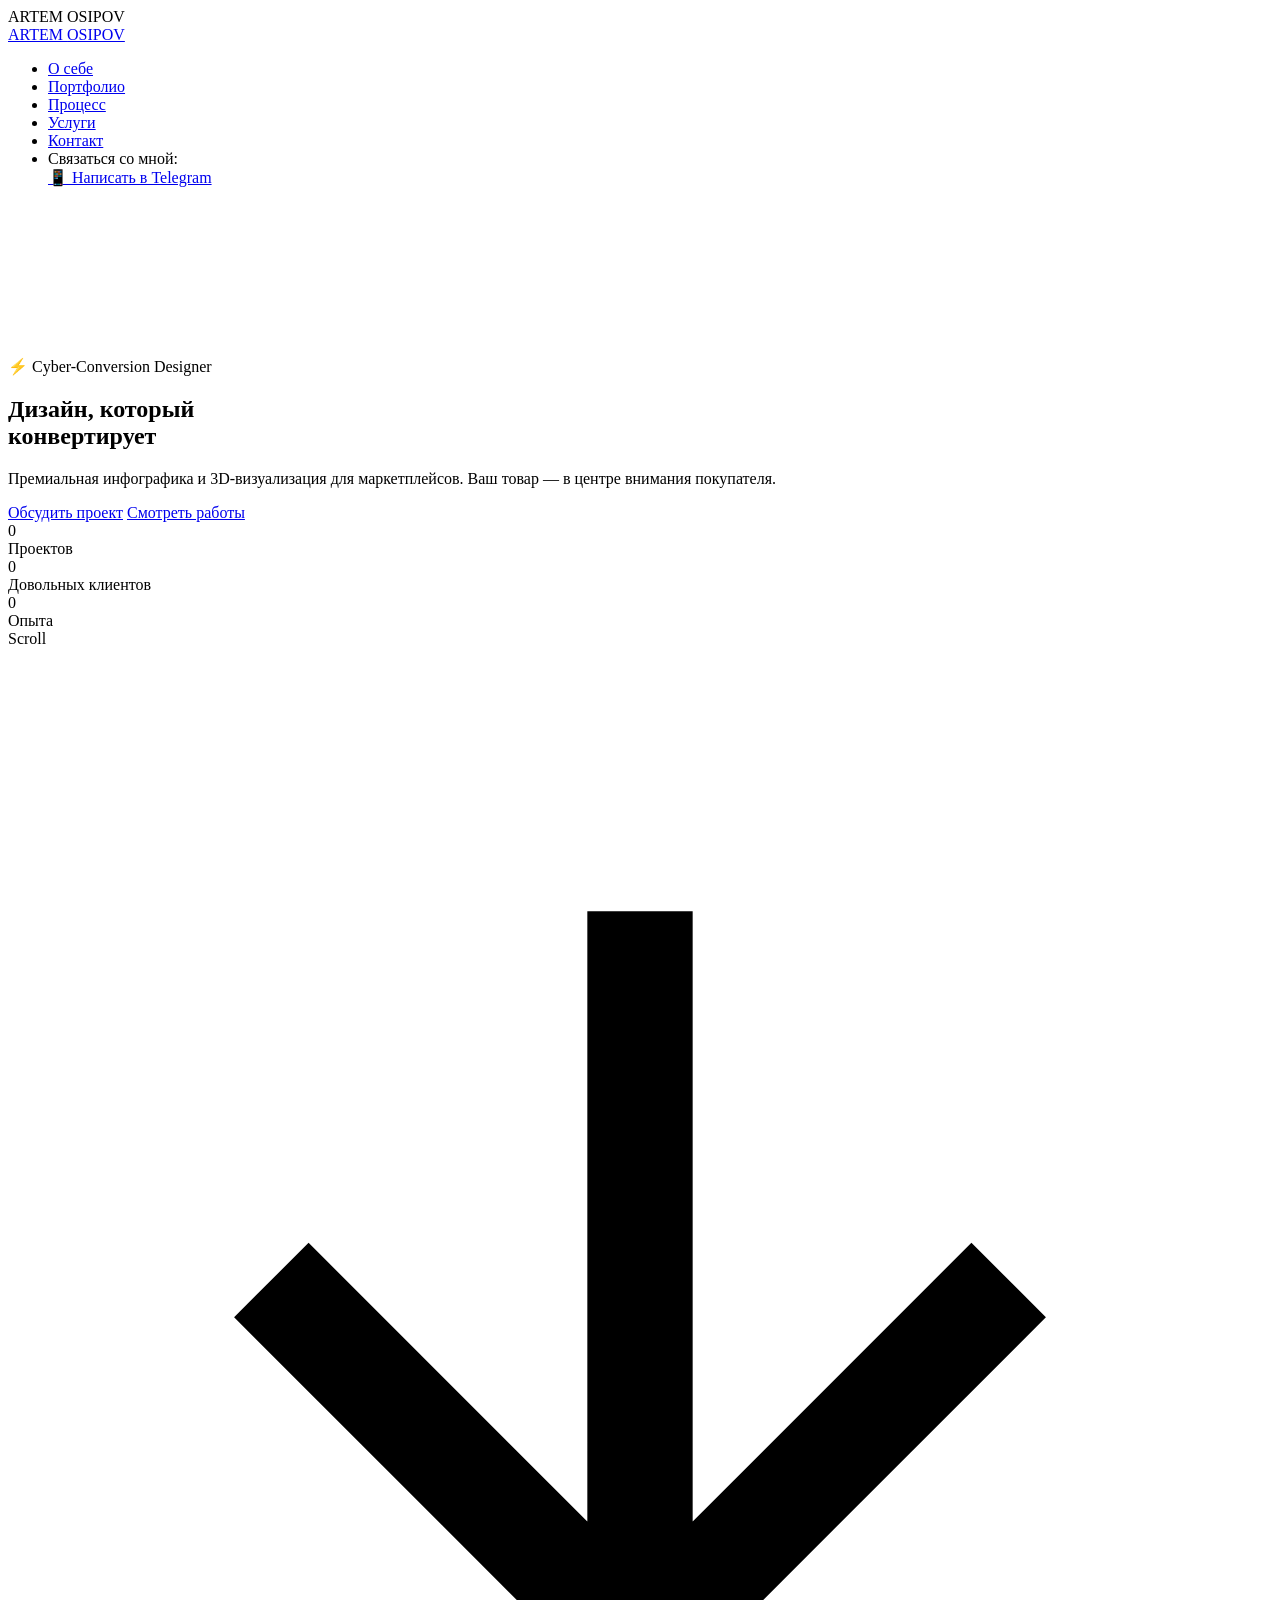
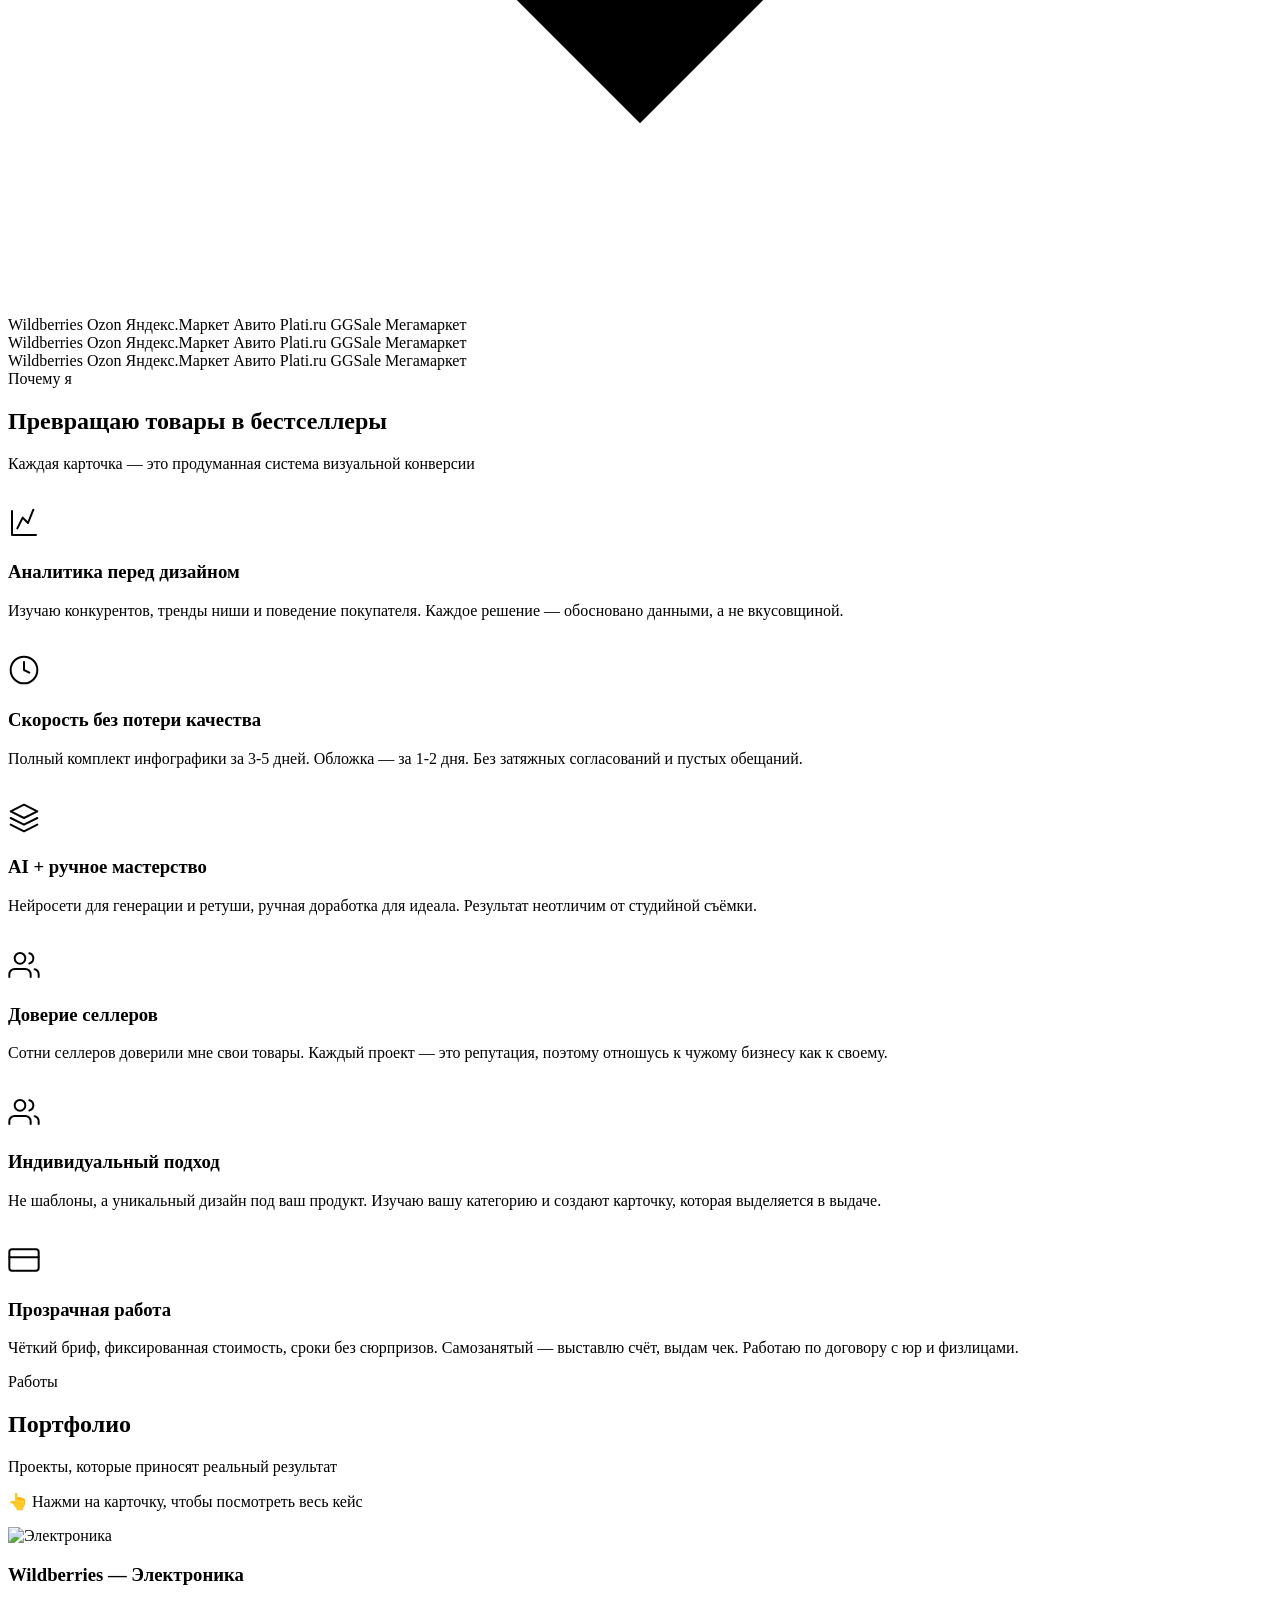
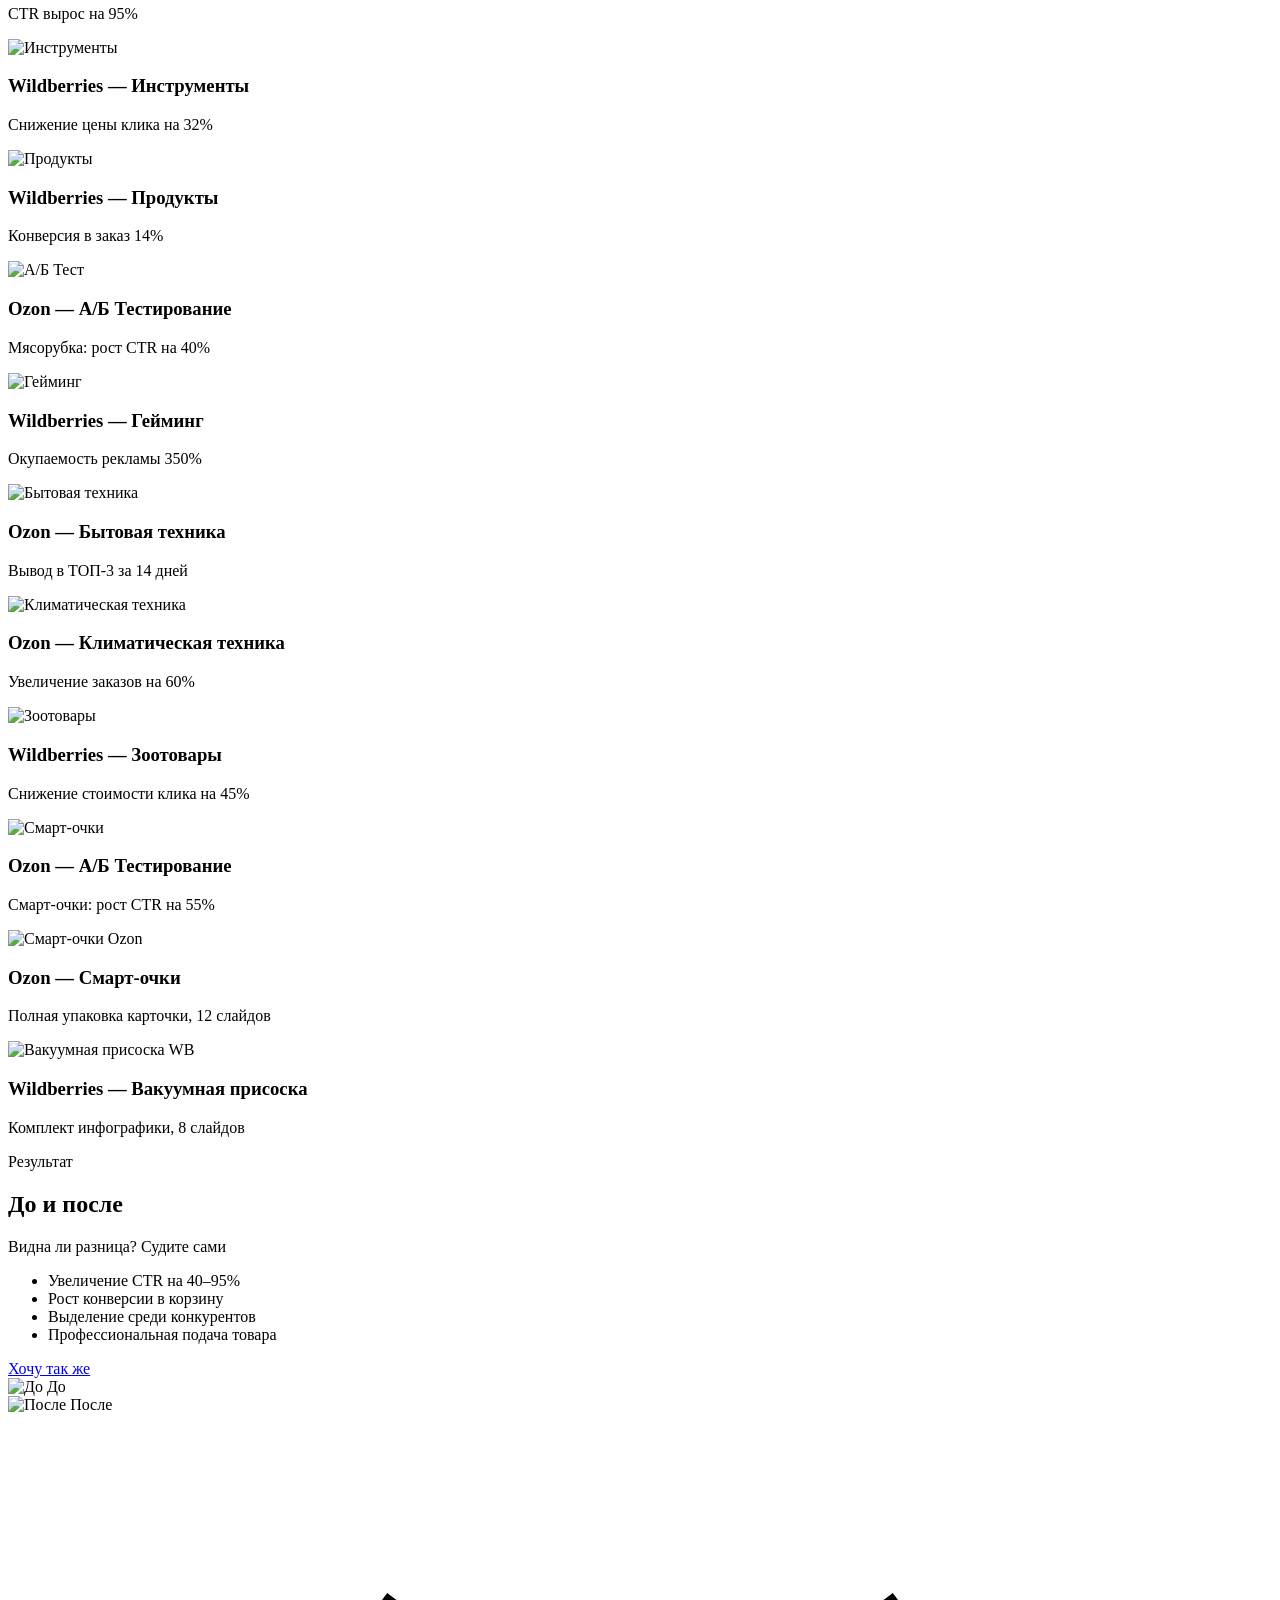
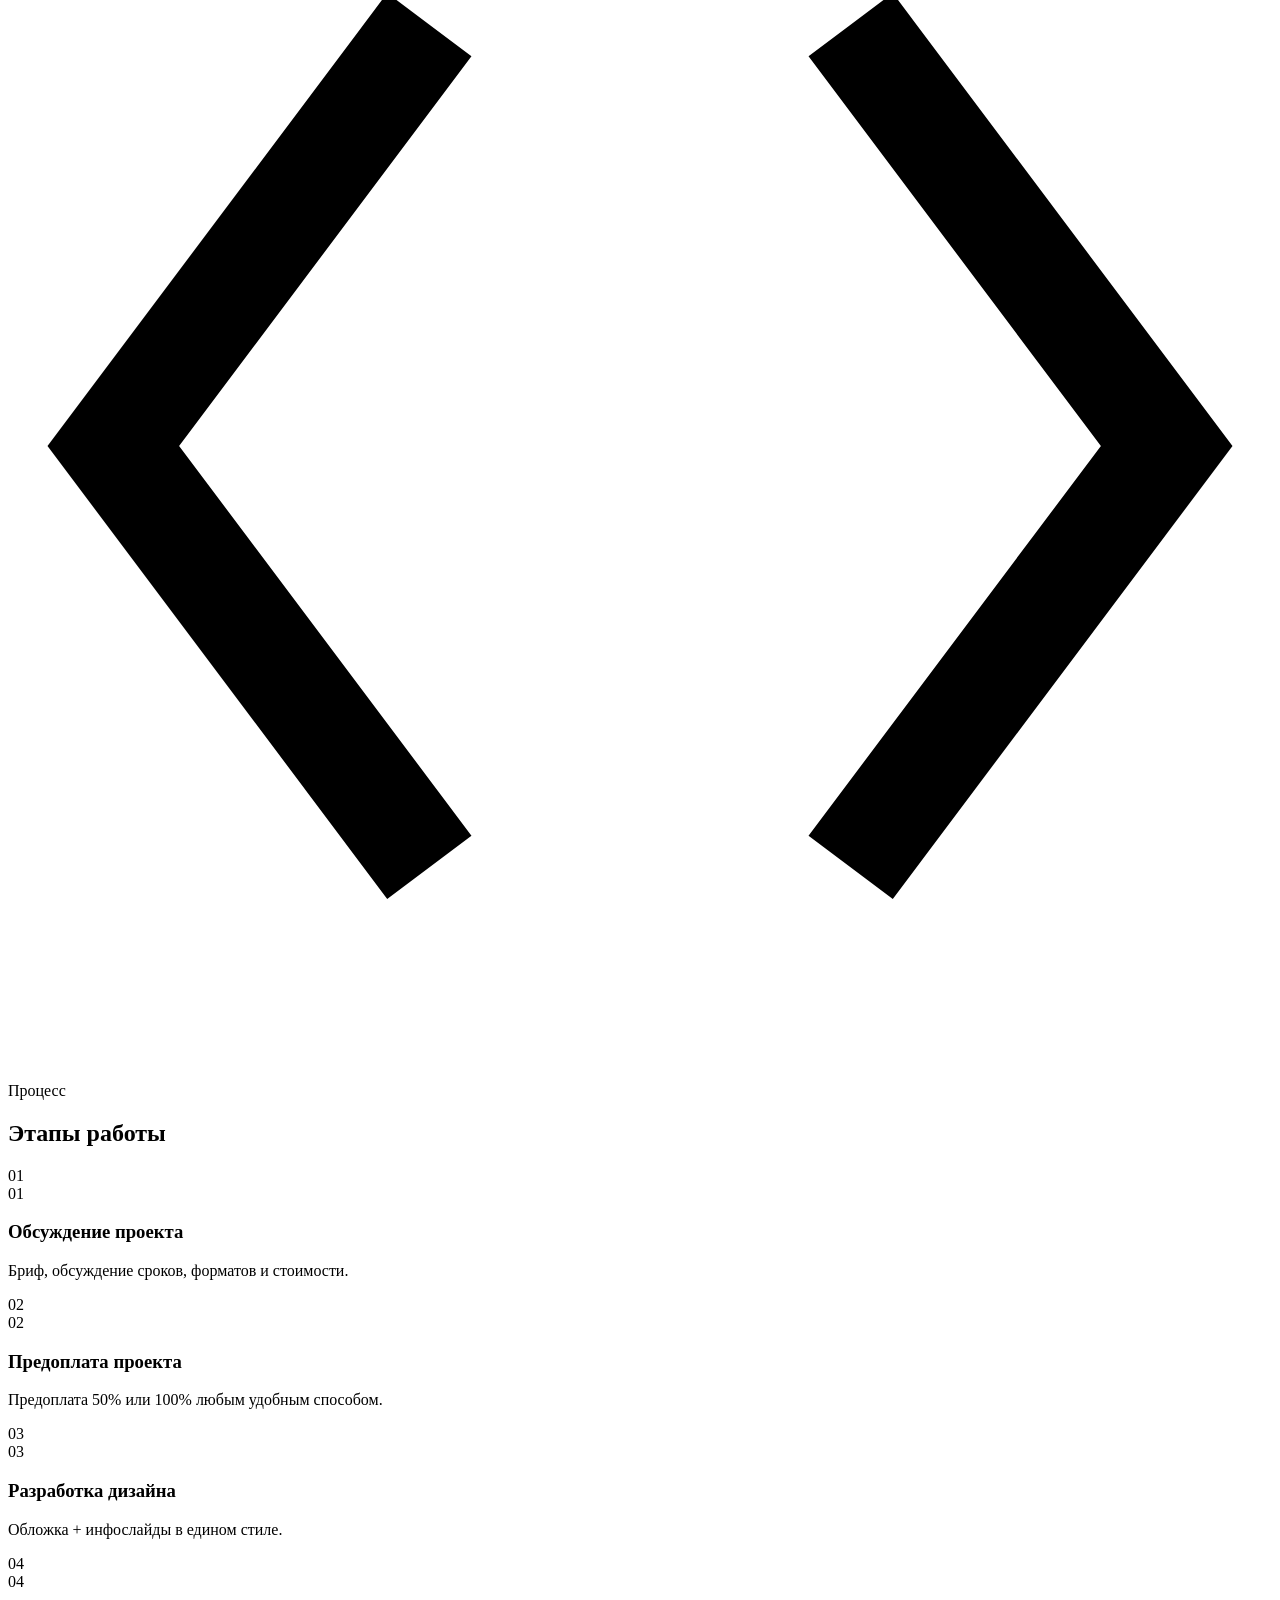
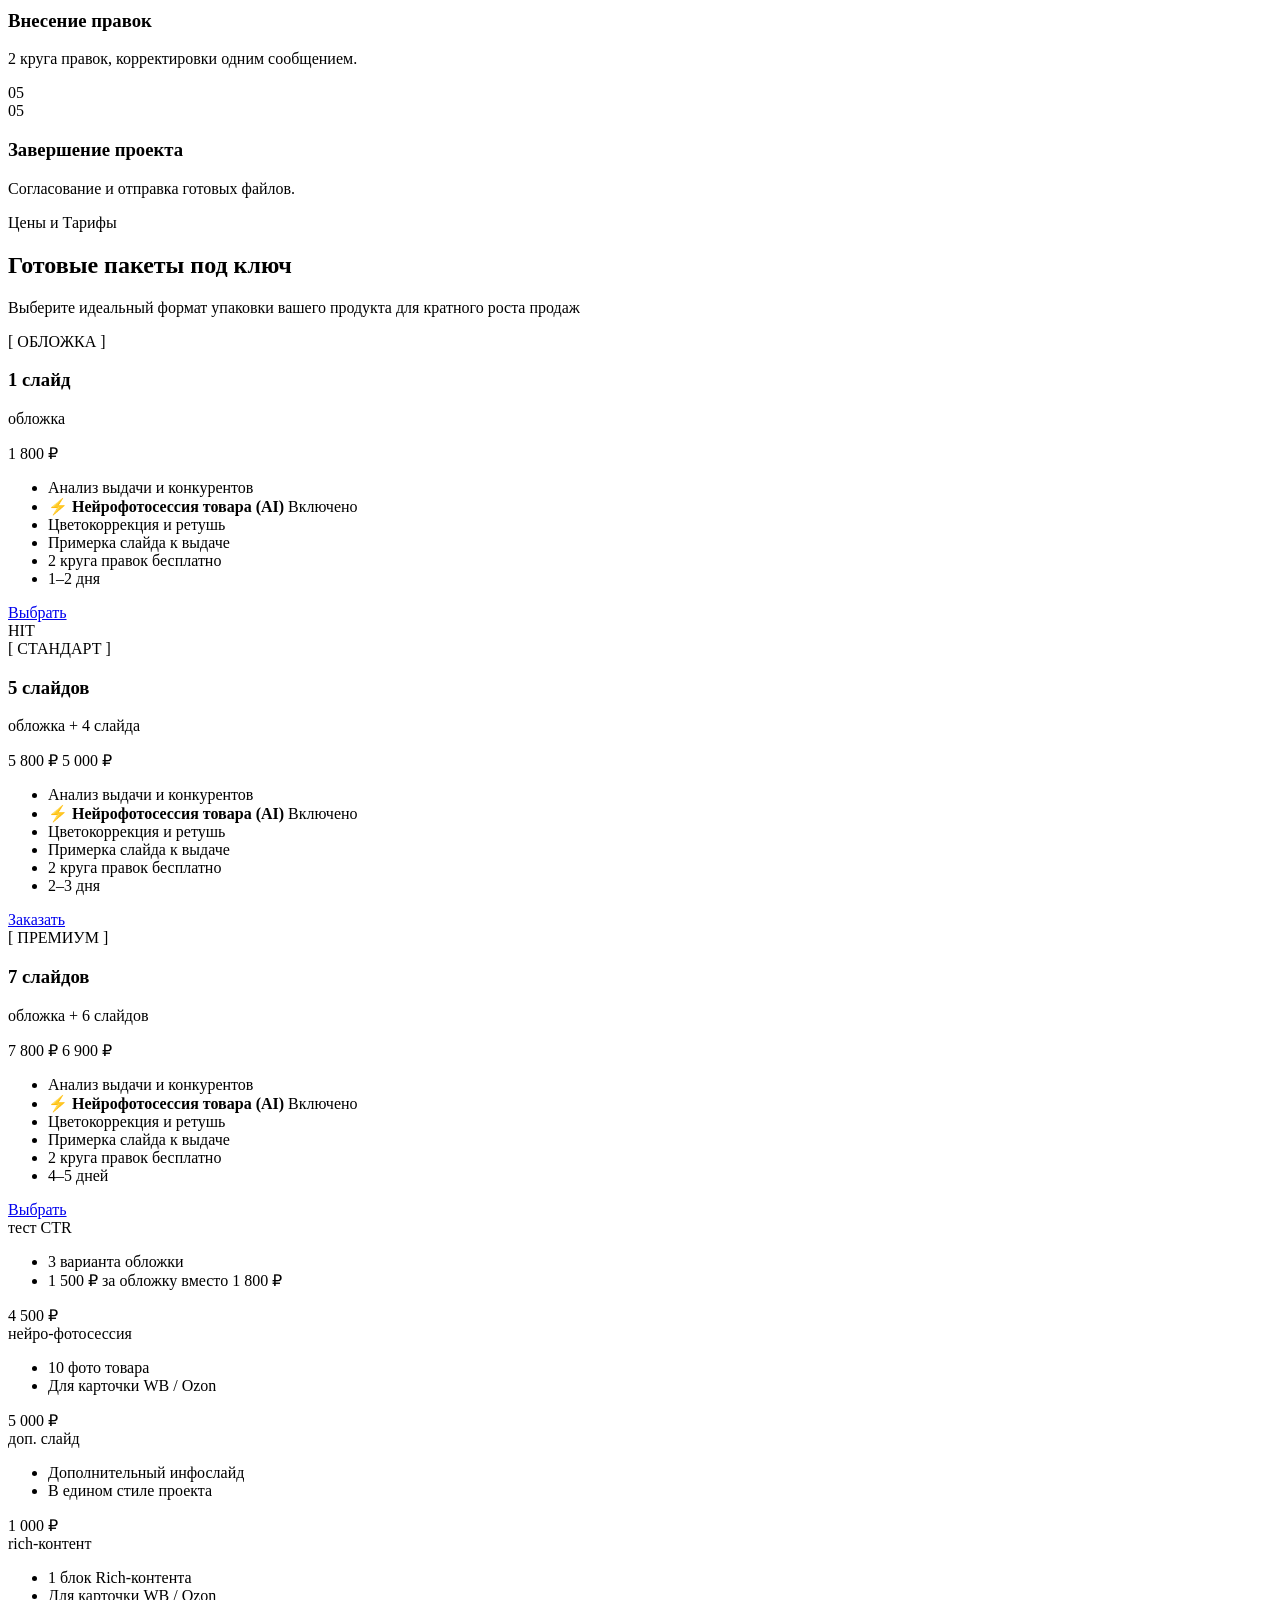
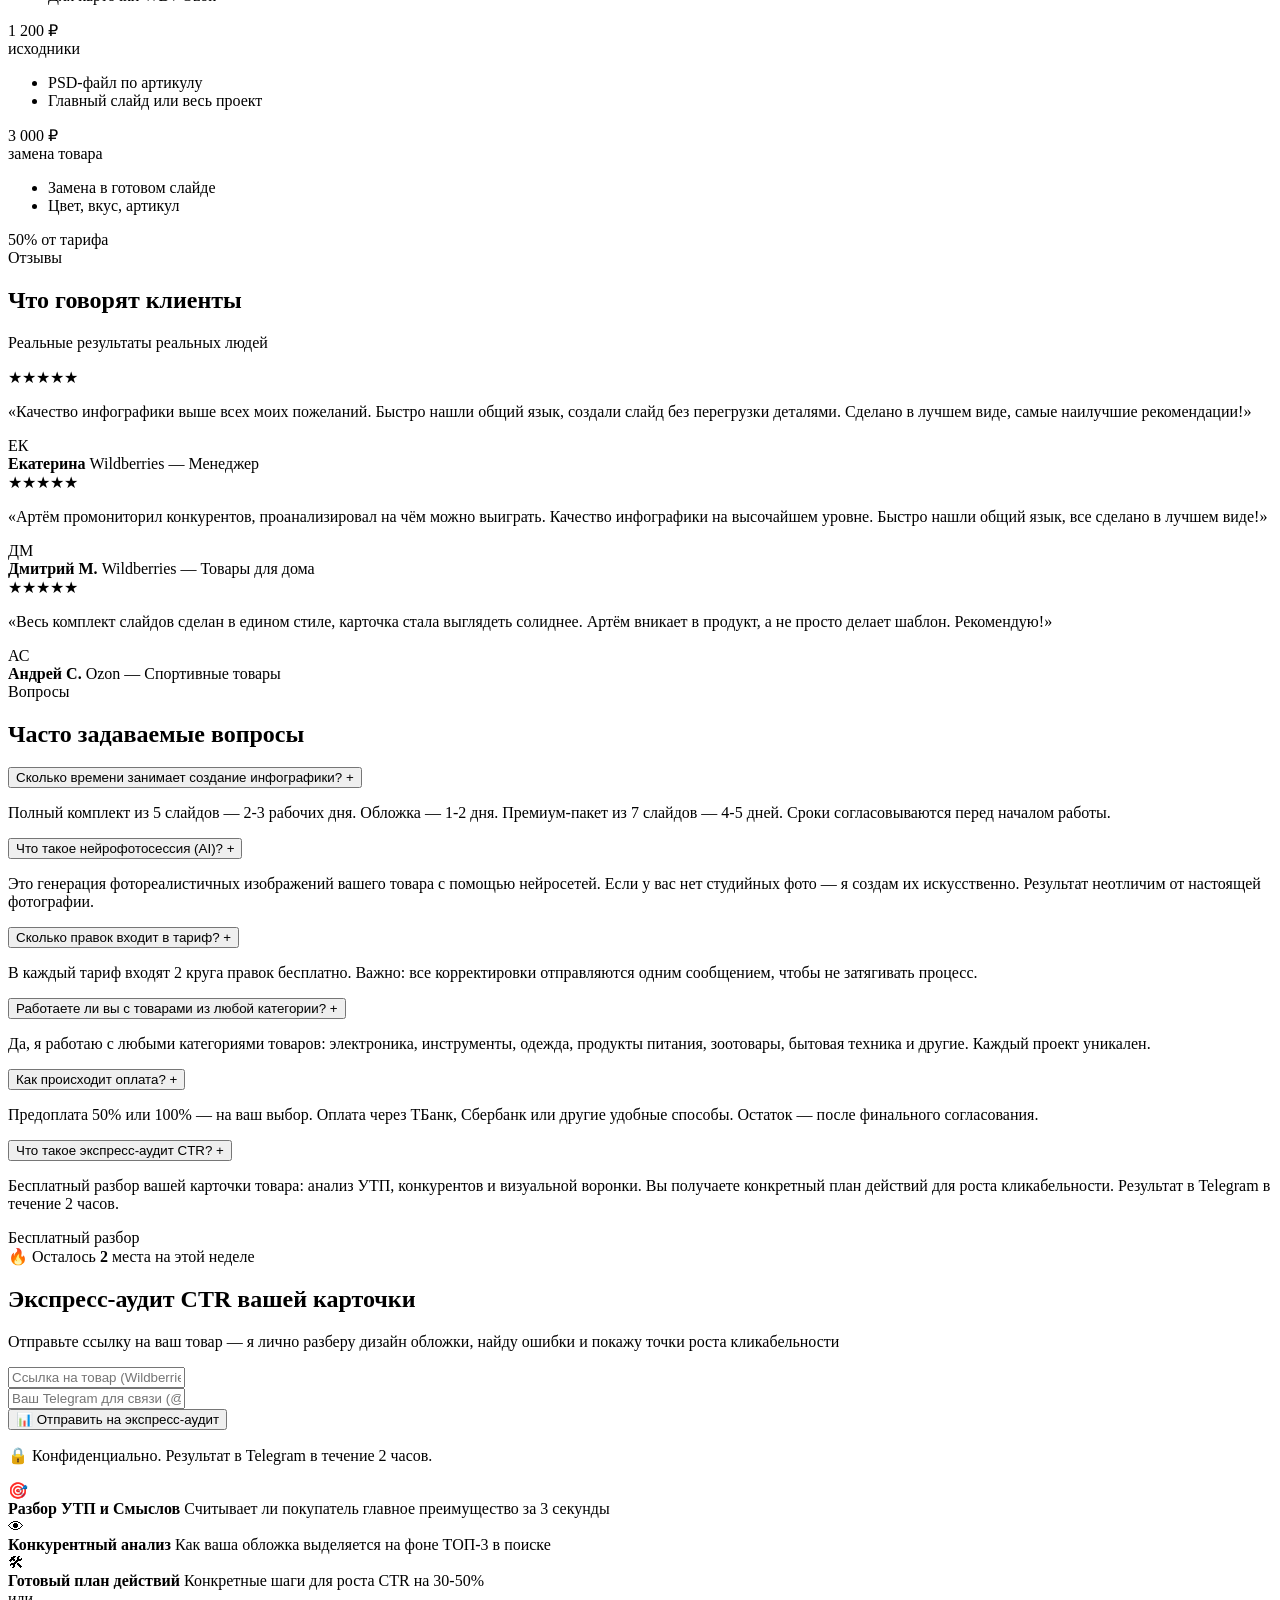
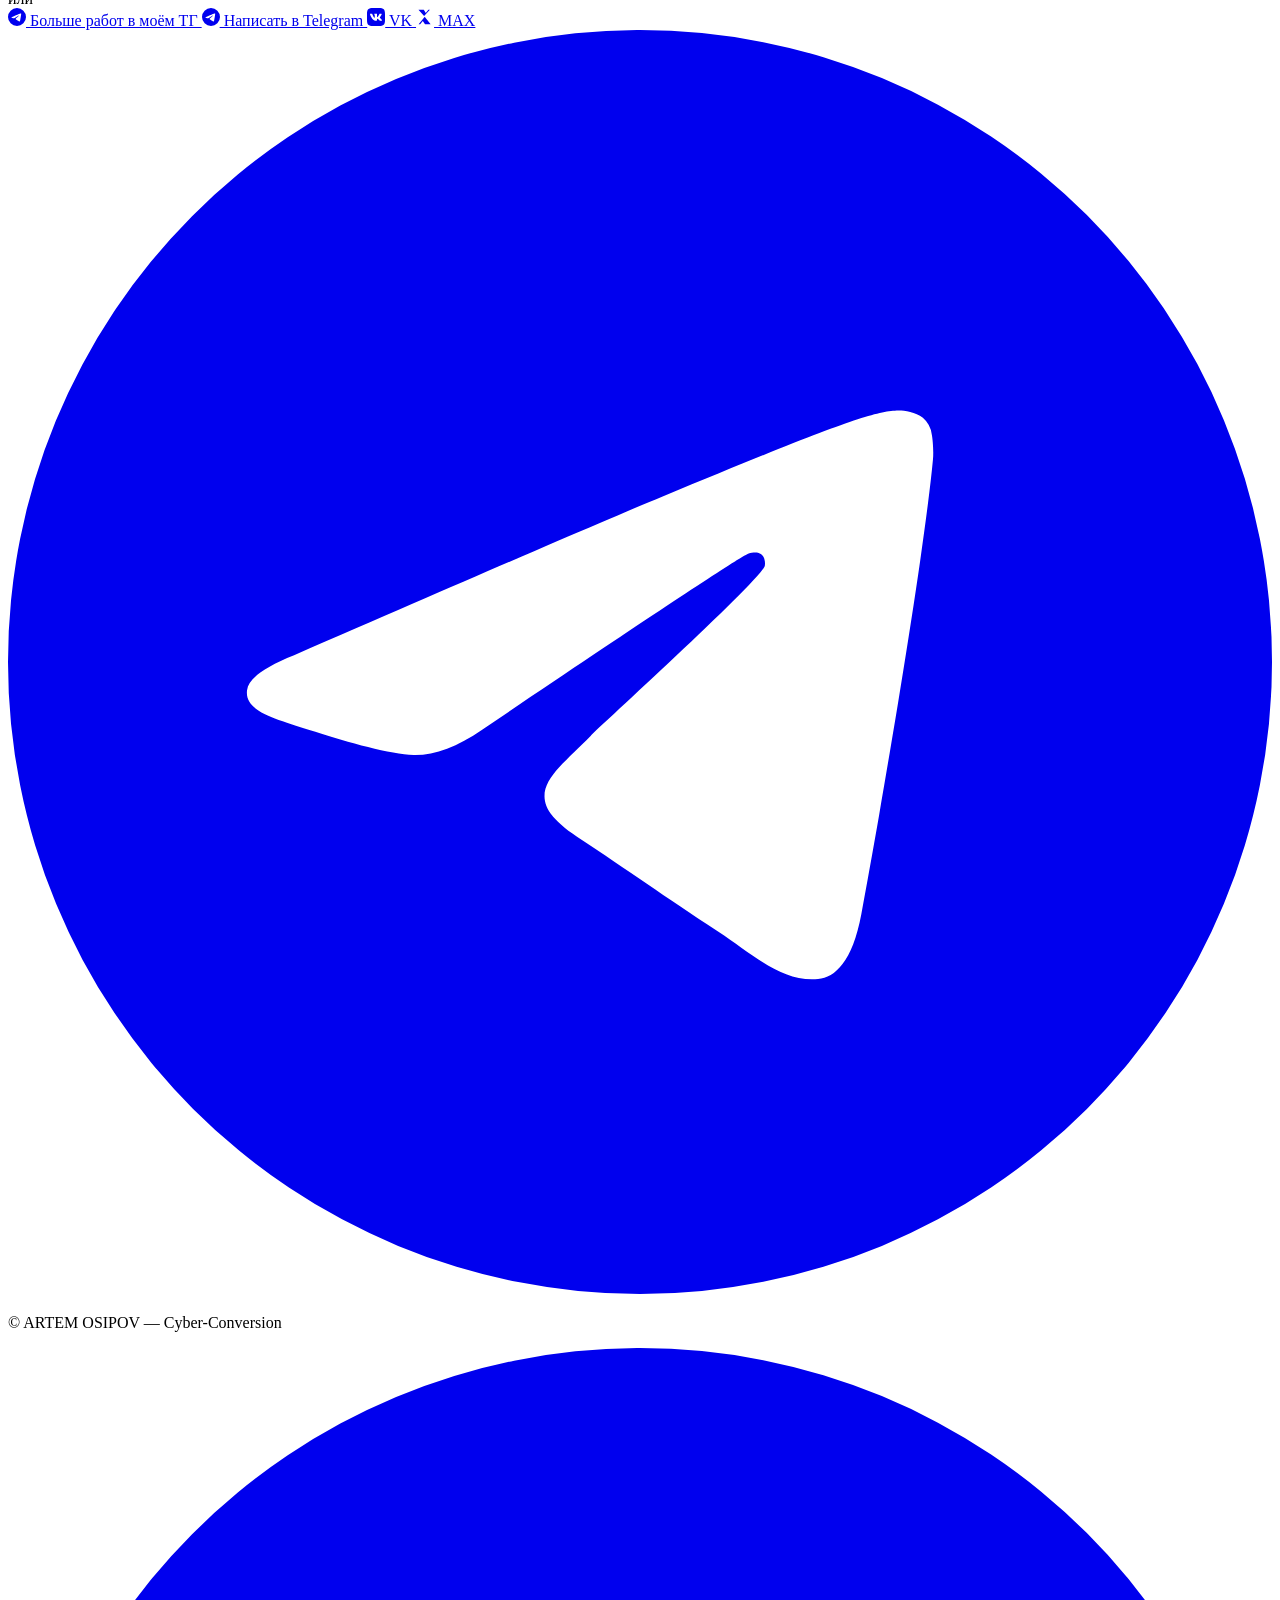
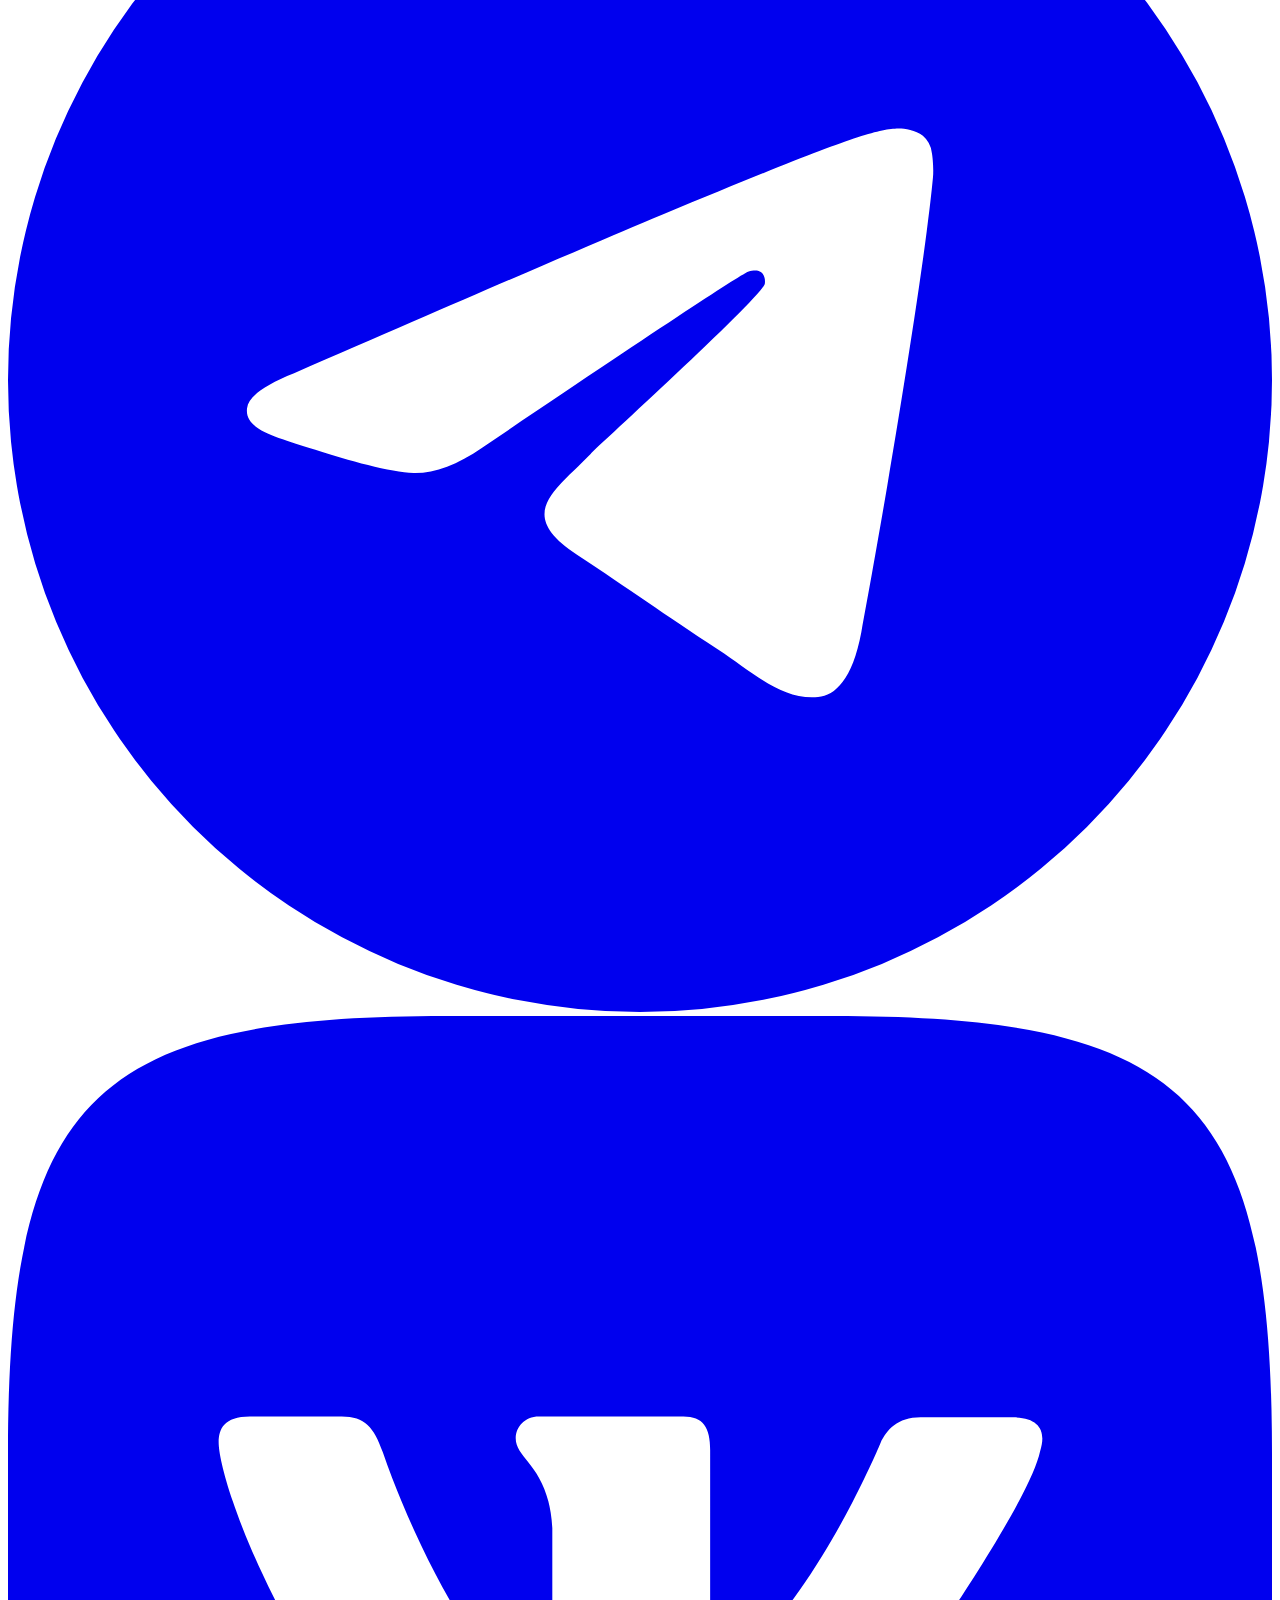
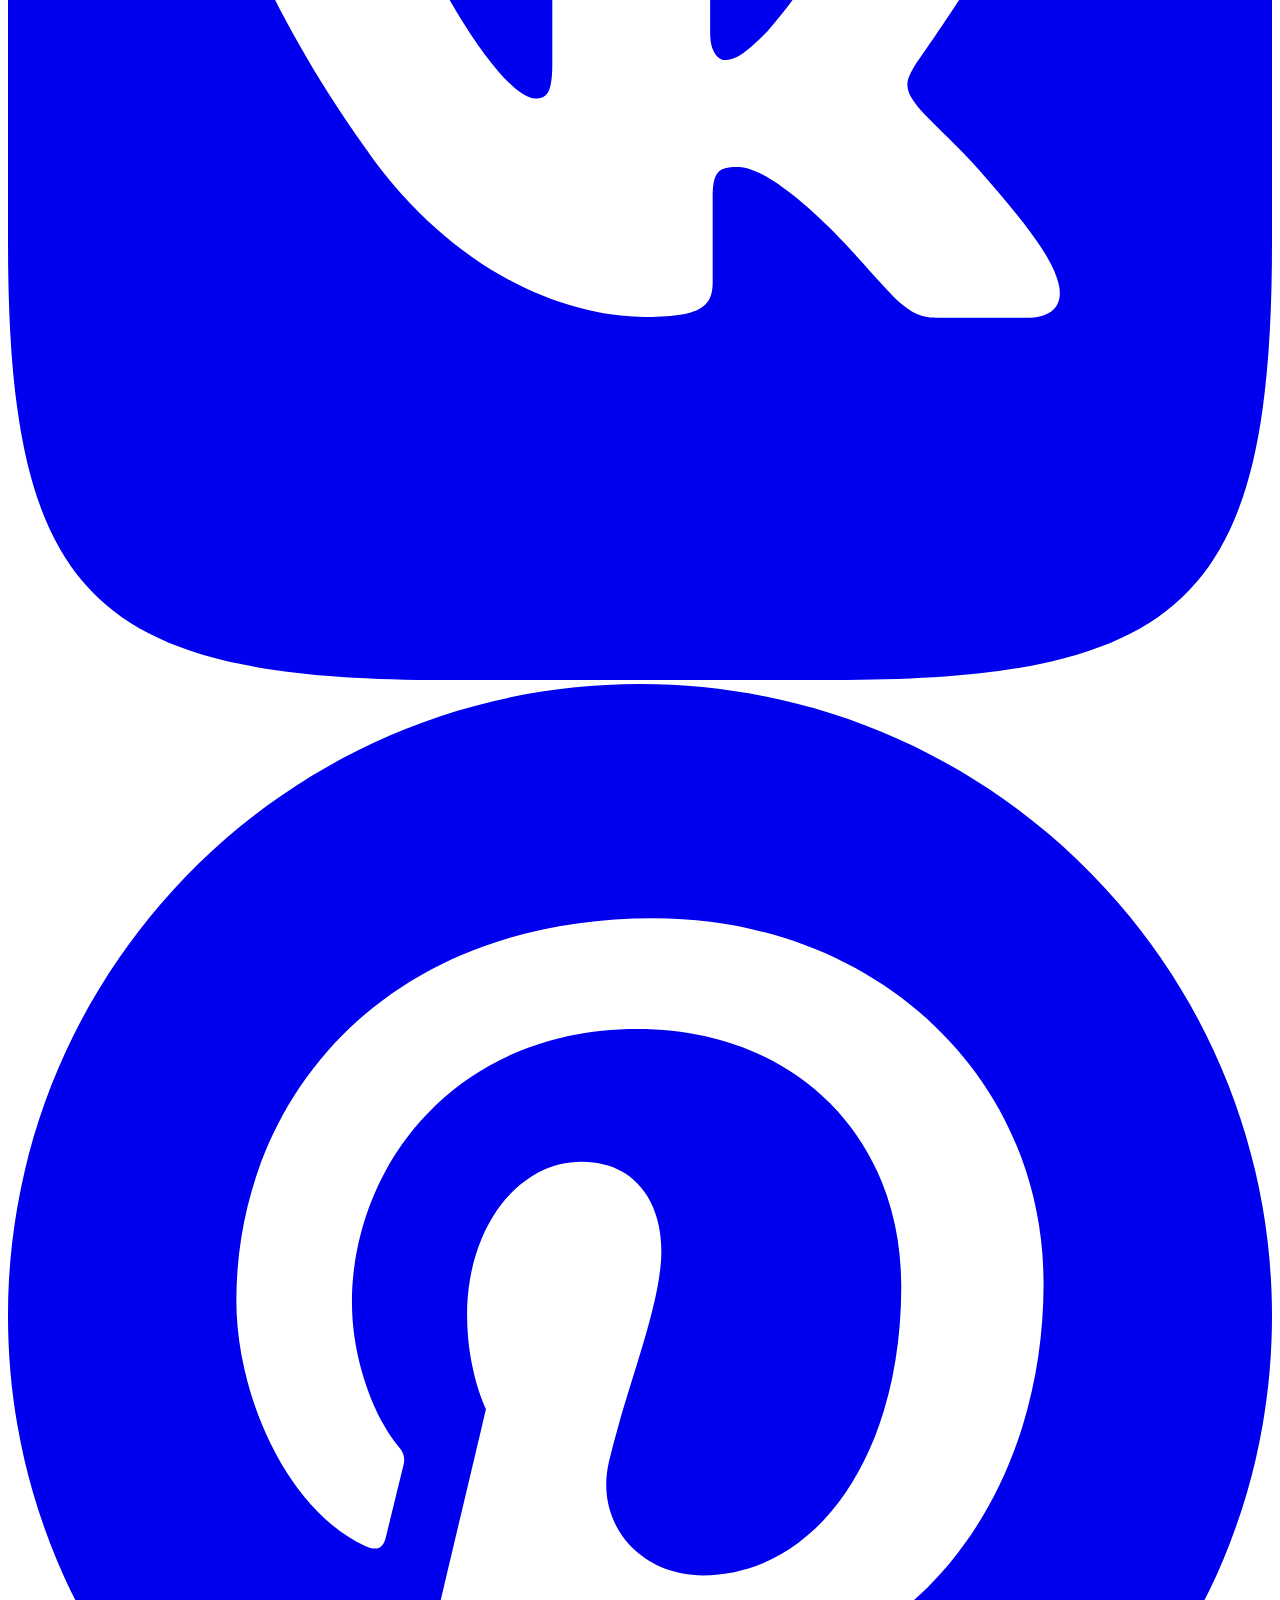
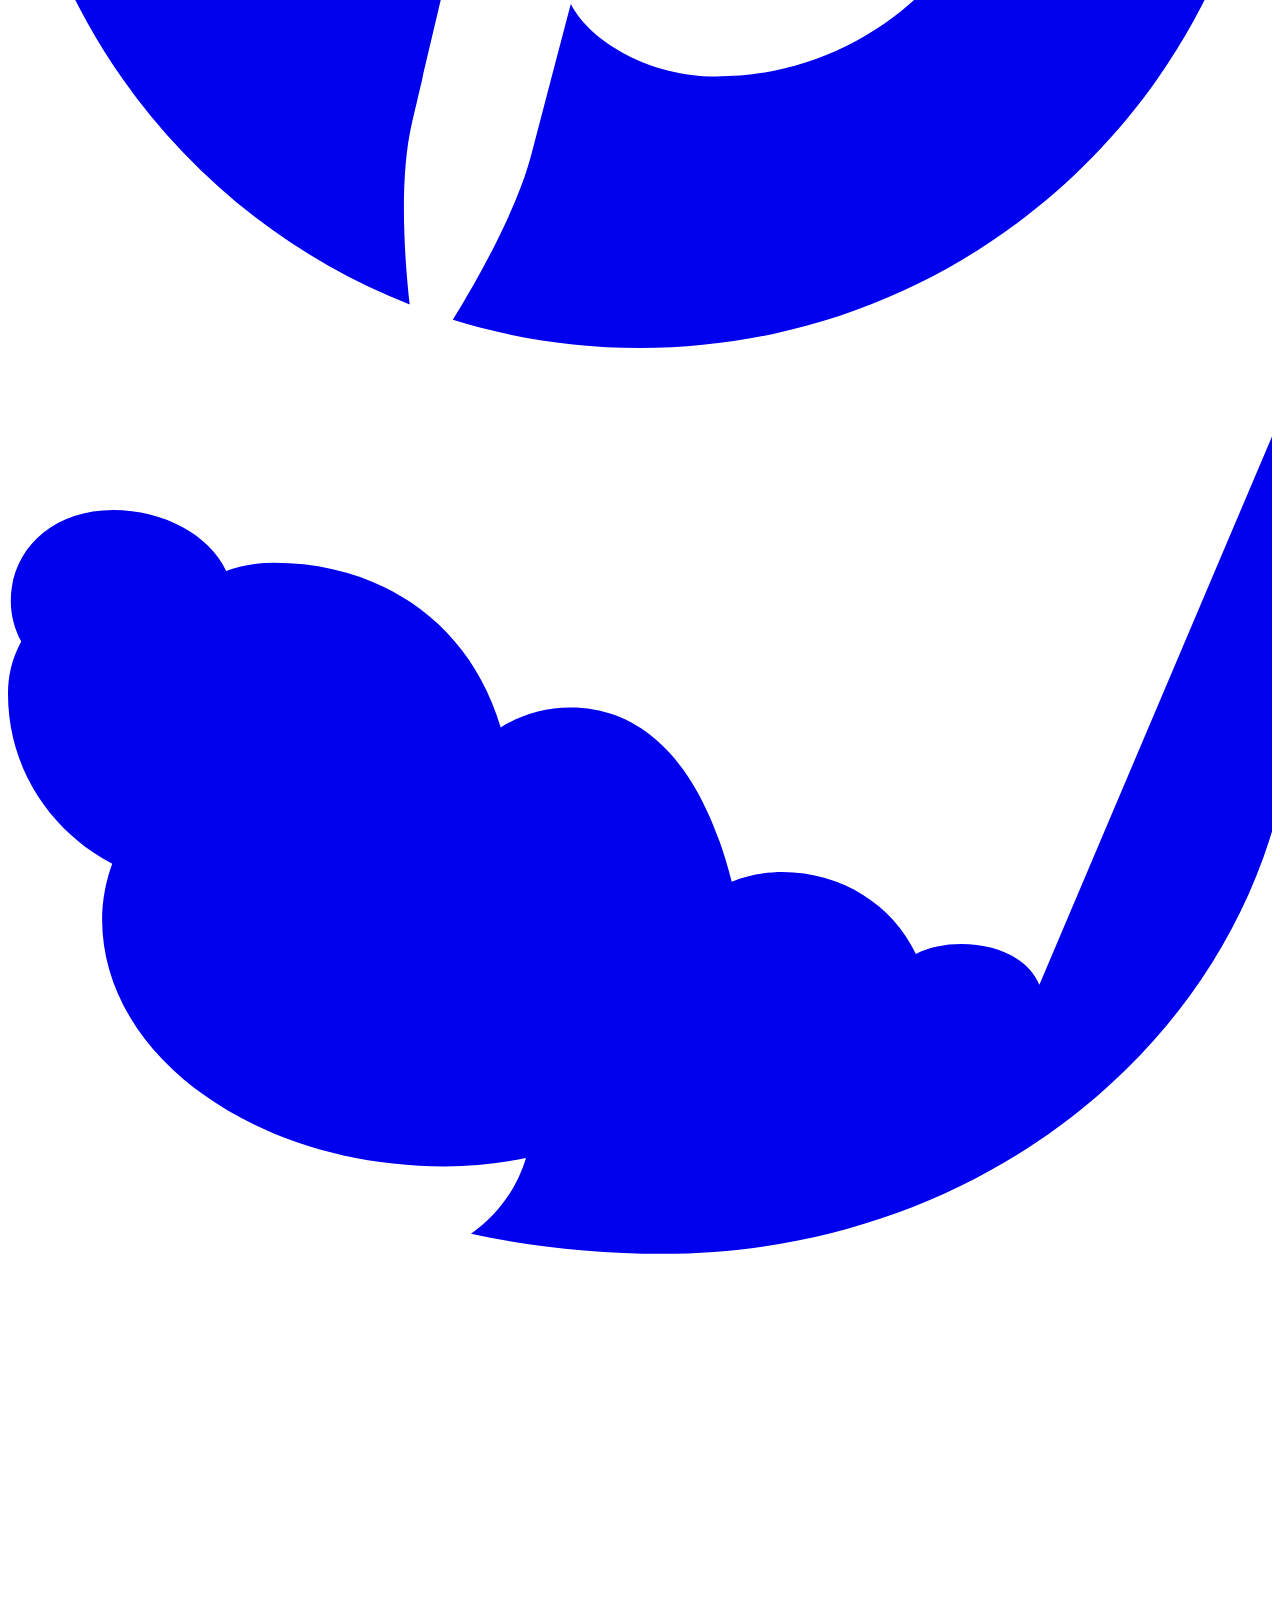
==== commit 9f352397: "Mobile menu UX redesign and 2-column advantages grid layout" ====
--- a/templates/index.html
+++ b/templates/index.html
@@ -86,6 +86,15 @@
         <li><a href="#process" class="nav__link">Процесс</a></li>
         <li><a href="#services" class="nav__link">Услуги</a></li>
         <li><a href="#contact" class="nav__link">Контакт</a></li>
+        <li class="nav__mobile-contacts-wrapper">
+          <div class="nav__mobile-divider"></div>
+          <span class="nav__mobile-contacts-title">Связаться со мной:</span>
+          <div class="nav__mobile-contacts-buttons">
+            <a href="https://t.me/Osip_Designer" target="_blank" rel="noopener" class="btn btn-teal nav__mobile-contacts-btn">
+              <span>📱 Написать в Telegram</span>
+            </a>
+          </div>
+        </li>
       </ul>
 
       <div class="nav__hamburger" id="hamburger" role="button" aria-label="Меню" tabindex="0">
